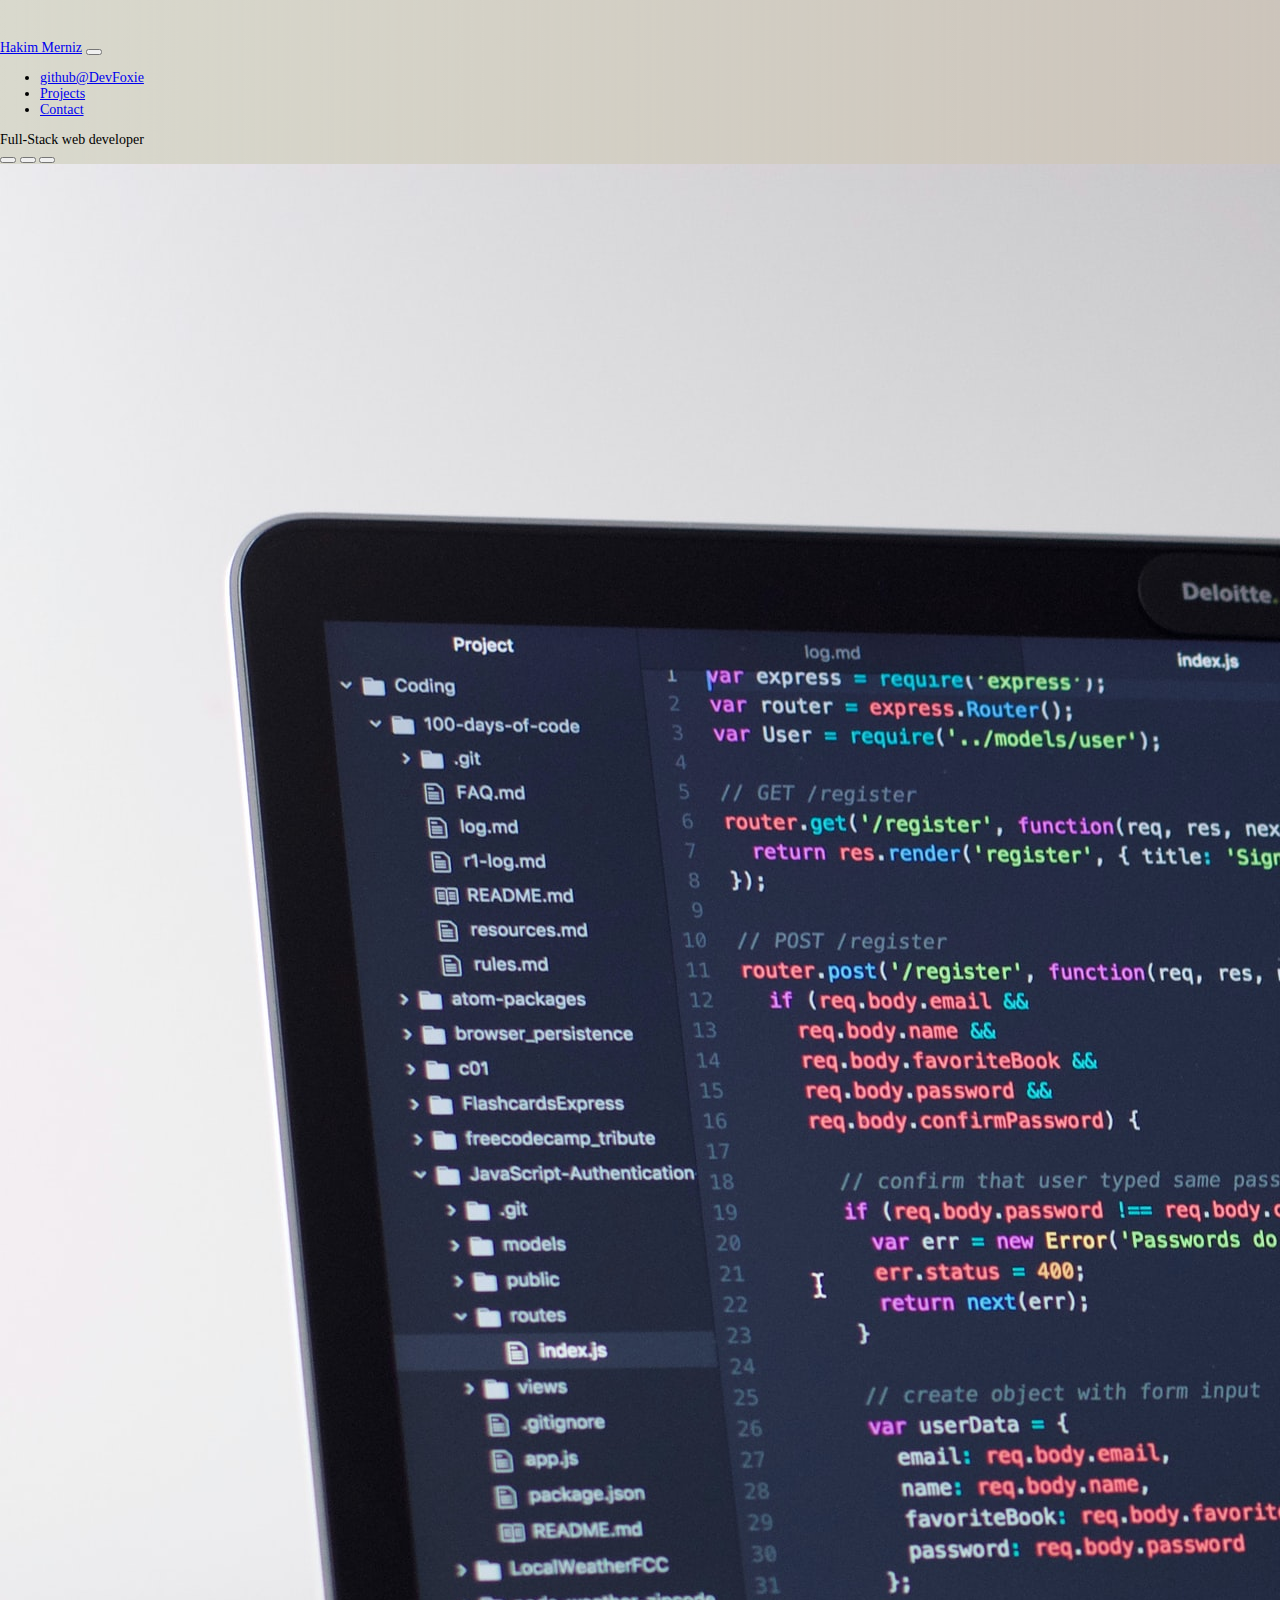
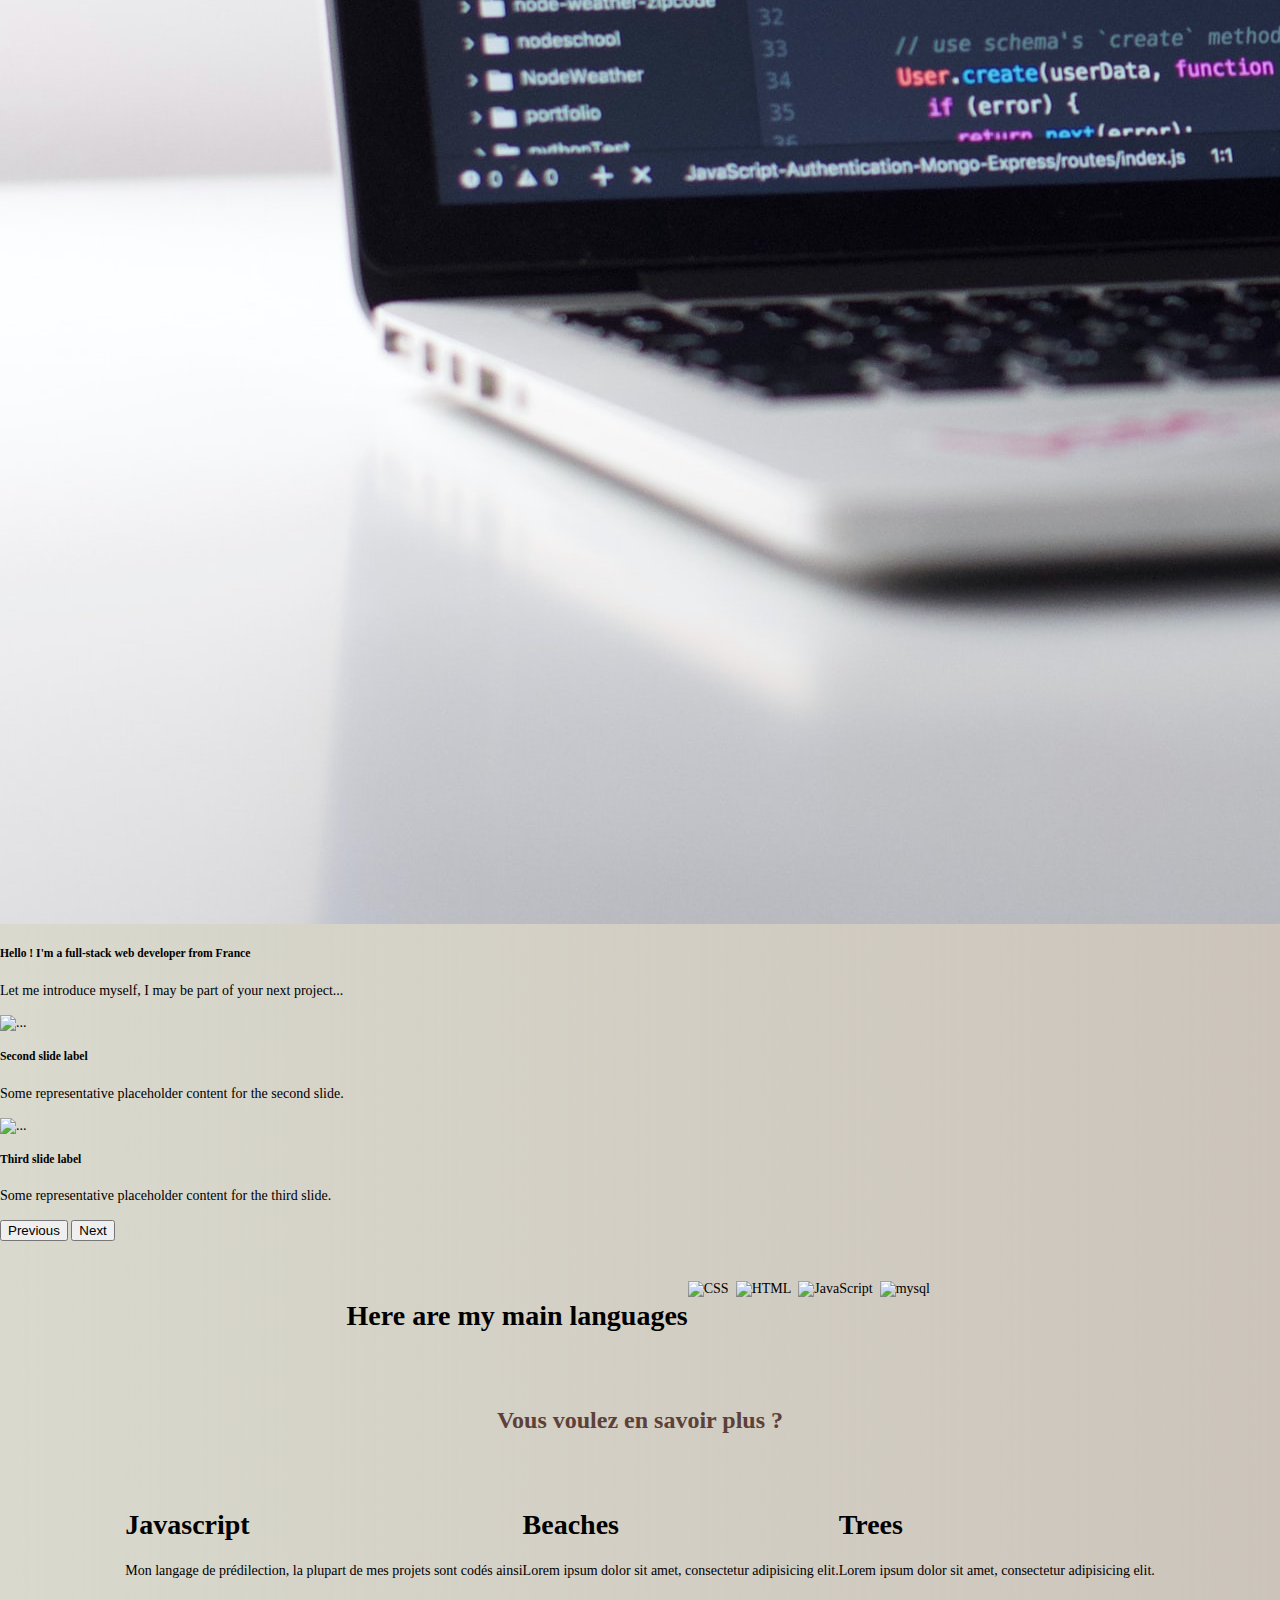
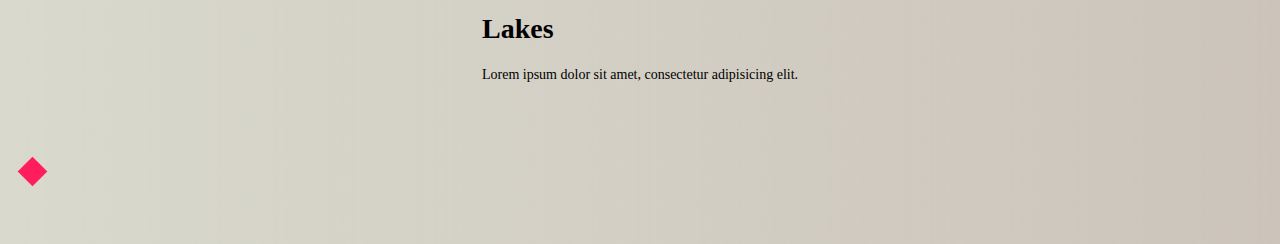
==== html/index.html @ 400aa688 "first commit" ====
<!DOCTYPE html>
<html lang="en">

<head>
    <meta charset="UTF-8">
    <meta http-equiv="X-UA-Compatible" content="IE=edge">
    <meta name="viewport" content="width=device-width, initial-scale=1.0">

    <!--CUSTOM CSS-->
    <link rel="stylesheet" href="../css/custom.css">
    <!--FONTAWESOME ICONS-->
    <link rel="stylesheet" href="https://cdnjs.cloudflare.com/ajax/libs/font-awesome/6.2.1/css/all.min.css"
        integrity="sha512-MV7K8+y+gLIBoVD59lQIYicR65iaqukzvf/nwasF0nqhPay5w/9lJmVM2hMDcnK1OnMGCdVK+iQrJ7lzPJQd1w=="
        crossorigin="anonymous" referrerpolicy="no-referrer" />
    <!--BOOSTRAP INTEGRATION-->
    <link href="https://cdn.jsdelivr.net/npm/bootstrap@5.3.0-alpha1/dist/css/bootstrap.min.css" rel="stylesheet"
        integrity="sha384-GLhlTQ8iRABdZLl6O3oVMWSktQOp6b7In1Zl3/Jr59b6EGGoI1aFkw7cmDA6j6gD" crossorigin="anonymous">

    <title>DevFoxie Portfolio</title>

</head>

<body>

    <nav class="navbar bg-dark navbar-expand-lg bg-body-tertiary" data-bs-theme="dark">
        <div class="container-fluid">
            <a class="navbar-brand" href="#">Hakim Merniz</a>
            <button class="navbar-toggler" type="button" data-bs-toggle="collapse" data-bs-target="#navbarText"
                aria-controls="navbarText" aria-expanded="false" aria-label="Toggle navigation">
                <span class="navbar-toggler-icon"></span>
            </button>
            <div class="collapse navbar-collapse" id="navbarText">
                <ul class="navbar-nav me-auto mb-2 mb-lg-0">
                    <li class="nav-item">
                        <a class="nav-link active mx-5" aria-current="page"
                            href="https://github.com/DevFoxie">github@DevFoxie</a>
                    </li>
                    <li class="nav-item">
                        <a class="nav-link" href="#">Projects</a>
                    </li>
                    <li class="nav-item">
                        <a class="nav-link" href="#">Contact</a>
                    </li>
                </ul>
                <span class="navbar-text">
                    Full-Stack web developer
                </span>
            </div>
        </div>
    </nav>

    <div id="carouselExampleDark" class="carousel carousel-dark slide">
        <div class="carousel-indicators">
            <button type="button" data-bs-target="#carouselExampleDark" data-bs-slide-to="0" class="active"
                aria-current="true" aria-label="Slide 1"></button>
            <button type="button" data-bs-target="#carouselExampleDark" data-bs-slide-to="1"
                aria-label="Slide 2"></button>
            <button type="button" data-bs-target="#carouselExampleDark" data-bs-slide-to="2"
                aria-label="Slide 3"></button>
        </div>
        <div class="carousel-inner">
            <div class="carousel-item active" data-bs-interval="10000">
                <img src="../images/mac.jpg" class="d-block w-100" alt="...">
                <div class="carousel-caption d-none d-md-block">
                    <h5>Hello ! I'm a full-stack web developer from France</h5>
                    <p>Let me introduce myself, I may be part of your next project...</p>
                </div>
            </div>
            <div class="carousel-item" data-bs-interval="2000">
                <img src="..." class="d-block w-100" alt="...">
                <div class="carousel-caption d-none d-md-block">
                    <h5>Second slide label</h5>
                    <p>Some representative placeholder content for the second slide.</p>
                </div>
            </div>
            <div class="carousel-item">
                <img src="..." class="d-block w-100" alt="...">
                <div class="carousel-caption d-none d-md-block">
                    <h5>Third slide label</h5>
                    <p>Some representative placeholder content for the third slide.</p>
                </div>
            </div>
        </div>
        <button class="carousel-control-prev" type="button" data-bs-target="#carouselExampleDark" data-bs-slide="prev">
            <span class="carousel-control-prev-icon" aria-hidden="true"></span>
            <span class="visually-hidden">Previous</span>
        </button>
        <button class="carousel-control-next" type="button" data-bs-target="#carouselExampleDark" data-bs-slide="next">
            <span class="carousel-control-next-icon" aria-hidden="true"></span>
            <span class="visually-hidden">Next</span>
        </button>
    </div>

    <div class="container">
        <h1 class="d-flex justify-content-center mt-3">Here are my main languages</h1>
        <div class="d-flex justify-content-center mt-5 grid gap-3">
            <img src="https://raw.githubusercontent.com/devicons/devicon/1119b9f84c0290e0f0b38982099a2bd027a48bf1/icons/css3/css3-plain-wordmark.svg" title="CSS3"
                alt="CSS" width="80" height="80" />&nbsp;
            <img src="https://raw.githubusercontent.com/devicons/devicon/1119b9f84c0290e0f0b38982099a2bd027a48bf1/icons/html5/html5-original.svg" title="HTML5"
                alt="HTML" width="80" height="80" />&nbsp;
            <img src="https://raw.githubusercontent.com/devicons/devicon/1119b9f84c0290e0f0b38982099a2bd027a48bf1/icons/javascript/javascript-original.svg"
                title="JavaScript" alt="JavaScript" width="80" height="80" />&nbsp;
            <img src="https://raw.githubusercontent.com/devicons/devicon/1119b9f84c0290e0f0b38982099a2bd027a48bf1/icons/mysql/mysql-original.svg" title="mysql"
                alt="mysql" width="80" height="80" />&nbsp;
        </div>
    </div>
    
    <div class="background background0"></div>
<div class="background background1"></div>
<div class="background background2"></div>
<div class="background background3"></div>
<div class="background background4"></div>
<div class="background background5"></div>
<div class="background background6"></div>
<div class="background background7"></div>
<div class="criterion">
    <div class="text text0">W</div>
    <div class="text text1">e</div>
    <div class="text text2">l</div>
    <div class="text text3">c</div>
    <div class="text text4">o</div>
    <div class="text text5">m</div>
    <div class="text text6">e</div>
    <div class="text text7">: )</div>
    <div class="frame frame0"></div>
    <div class="frame frame1"></div>
    <div class="frame frame2"></div>
    <div class="frame frame3"></div>
    <div class="frame frame4"></div>
    <div class="frame frame5"></div>
    <div class="frame frame6"></div>
    <div class="frame frame7"></div>
    <div class="particle particle00"></div>
    <div class="particle particle01"></div>
    <div class="particle particle02"></div>
    <div class="particle particle03"></div>
    <div class="particle particle04"></div>
    <div class="particle particle05"></div>
    <div class="particle particle06"></div>
    <div class="particle particle07"></div>
    <div class="particle particle08"></div>
    <div class="particle particle09"></div>
    <div class="particle particle010"></div>
    <div class="particle particle011"></div>
    <div class="particle particle10"></div>
    <div class="particle particle11"></div>
    <div class="particle particle12"></div>
    <div class="particle particle13"></div>
    <div class="particle particle14"></div>
    <div class="particle particle15"></div>
    <div class="particle particle16"></div>
    <div class="particle particle17"></div>
    <div class="particle particle18"></div>
    <div class="particle particle19"></div>
    <div class="particle particle110"></div>
    <div class="particle particle111"></div>
    <div class="particle particle20"></div>
    <div class="particle particle21"></div>
    <div class="particle particle22"></div>
    <div class="particle particle23"></div>
    <div class="particle particle24"></div>
    <div class="particle particle25"></div>
    <div class="particle particle26"></div>
    <div class="particle particle27"></div>
    <div class="particle particle28"></div>
    <div class="particle particle29"></div>
    <div class="particle particle210"></div>
    <div class="particle particle211"></div>
    <div class="particle particle30"></div>
    <div class="particle particle31"></div>
    <div class="particle particle32"></div>
    <div class="particle particle33"></div>
    <div class="particle particle34"></div>
    <div class="particle particle35"></div>
    <div class="particle particle36"></div>
    <div class="particle particle37"></div>
    <div class="particle particle38"></div>
    <div class="particle particle39"></div>
    <div class="particle particle310"></div>
    <div class="particle particle311"></div>
    <div class="particle particle40"></div>
    <div class="particle particle41"></div>
    <div class="particle particle42"></div>
    <div class="particle particle43"></div>
    <div class="particle particle44"></div>
    <div class="particle particle45"></div>
    <div class="particle particle46"></div>
    <div class="particle particle47"></div>
    <div class="particle particle48"></div>
    <div class="particle particle49"></div>
    <div class="particle particle410"></div>
    <div class="particle particle411"></div>
    <div class="particle particle50"></div>
    <div class="particle particle51"></div>
    <div class="particle particle52"></div>
    <div class="particle particle53"></div>
    <div class="particle particle54"></div>
    <div class="particle particle55"></div>
    <div class="particle particle56"></div>
    <div class="particle particle57"></div>
    <div class="particle particle58"></div>
    <div class="particle particle59"></div>
    <div class="particle particle510"></div>
    <div class="particle particle511"></div>
    <div class="particle particle60"></div>
    <div class="particle particle61"></div>
    <div class="particle particle62"></div>
    <div class="particle particle63"></div>
    <div class="particle particle64"></div>
    <div class="particle particle65"></div>
    <div class="particle particle66"></div>
    <div class="particle particle67"></div>
    <div class="particle particle68"></div>
    <div class="particle particle69"></div>
    <div class="particle particle610"></div>
    <div class="particle particle611"></div>
    <div class="particle particle70"></div>
    <div class="particle particle71"></div>
    <div class="particle particle72"></div>
    <div class="particle particle73"></div>
    <div class="particle particle74"></div>
    <div class="particle particle75"></div>
    <div class="particle particle76"></div>
    <div class="particle particle77"></div>
    <div class="particle particle78"></div>
    <div class="particle particle79"></div>
    <div class="particle particle710"></div>
    <div class="particle particle711"></div>
</div>

<h1 class="title">Vous voulez en savoir plus ?</h1>

<div id="app" class="container">
  <card data-image="https://images.unsplash.com/photo-1479660656269-197ebb83b540?dpr=2&auto=compress,format&fit=crop&w=1199&h=798&q=80&cs=tinysrgb&crop=">
    <h1 slot="header">Javascript</h1>
    <p slot="content">Mon langage de prédilection, la plupart de mes projets sont codés ainsi</p>
  </card>
  <card data-image="https://images.unsplash.com/photo-1479659929431-4342107adfc1?dpr=2&auto=compress,format&fit=crop&w=1199&h=799&q=80&cs=tinysrgb&crop=">
    <h1 slot="header">Beaches</h1>
    <p slot="content">Lorem ipsum dolor sit amet, consectetur adipisicing elit.</p>
  </card>
  <card data-image="https://images.unsplash.com/photo-1479644025832-60dabb8be2a1?dpr=2&auto=compress,format&fit=crop&w=1199&h=799&q=80&cs=tinysrgb&crop=">
    <h1 slot="header">Trees</h1>
    <p slot="content">Lorem ipsum dolor sit amet, consectetur adipisicing elit.</p>
  </card>
  <card data-image="https://images.unsplash.com/photo-1479621051492-5a6f9bd9e51a?dpr=2&auto=compress,format&fit=crop&w=1199&h=811&q=80&cs=tinysrgb&crop=">
    <h1 slot="header">Lakes</h1>
    <p slot="content">Lorem ipsum dolor sit amet, consectetur adipisicing elit.</p>
  </card>
</div>

<div class="breeding-rhombus-spinner mx-5">
    <div class="rhombus child-1"></div>
    <div class="rhombus child-2"></div>
    <div class="rhombus child-3"></div>
    <div class="rhombus child-4"></div>
    <div class="rhombus child-5"></div>
    <div class="rhombus child-6"></div>
    <div class="rhombus child-7"></div>
    <div class="rhombus child-8"></div>
    <div class="rhombus big"></div>
  </div>

    <!--FONTAWESOME SCRIPT-->
    <script src="https://cdnjs.cloudflare.com/ajax/libs/font-awesome/6.2.1/js/all.min.js"
        integrity="sha512-rpLlll167T5LJHwp0waJCh3ZRf7pO6IT1+LZOhAyP6phAirwchClbTZV3iqL3BMrVxIYRbzGTpli4rfxsCK6Vw=="
        crossorigin="anonymous" referrerpolicy="no-referrer"></script>
    <!--BOOSTRAP SCRIPT-->
    <script src="https://cdn.jsdelivr.net/npm/bootstrap@5.3.0-alpha1/dist/js/bootstrap.bundle.min.js"
        integrity="sha384-w76AqPfDkMBDXo30jS1Sgez6pr3x5MlQ1ZAGC+nuZB+EYdgRZgiwxhTBTkF7CXvN"
        crossorigin="anonymous"></script>
    <!--JS SCRIPT-->
    <script src="../js/main.js"></script>
    <!--BABEL JS SCRIPT-->
    <script src="https://cdnjs.cloudflare.com/ajax/libs/babel-standalone/7.20.12/babel.min.js"></script>
    <!--VUE JS SCRIPT-->
    <script src="https://unpkg.com/vue@3/dist/vue.global.js"></script>
</body>

</html>
---- css/custom.css ----
@import url('https://fonts.googleapis.com/css2?family=Inter:wght@400;600&display=swap');

body {
    background: linear-gradient(to left, #d9d9cd8e, #d9d9cd);
    background-size: cover;
    height: 100%;
    width: 100%;
}

h1 h5 p {
    font-family: 'Inter', sans-serif;
    font-weight: bold;
}

@import url("https://fonts.googleapis.com/css2?family=Montserrat:wght@500&display=swap");

.criterion {
  font-size: 1.6rem;
  position: absolute;
  top: 50%;
  left: 50%;
  height: 0;
  width: 0;
  transform: translate(-20px, -20px);
}
/*
* background
*/
.background {
  position: absolute;
  top: 0;
  height: 100vh;
  width: 0;
  animation: background-animation 2s ease-in-out 4s 1 normal forwards;
}
.background0 {
  left: 0%;
  height: 100vh;
  background-color: #eb4747;
}
.background1 {
  left: 12.5%;
  height: 100vh;
  background-color: #ebc247;
}
.background2 {
  left: 25%;
  height: 100vh;
  background-color: #99eb47;
}
.background3 {
  left: 37.5%;
  height: 100vh;
  background-color: #47eb70;
}
.background4 {
  left: 50%;
  height: 100vh;
  background-color: #47ebeb;
}
.background5 {
  left: 62.5%;
  height: 100vh;
  background-color: #4770eb;
}
.background6 {
  left: 75%;
  height: 100vh;
  background-color: #9947eb;
}
.background7 {
  left: 87.5%;
  height: 100vh;
  background-color: #eb47c2;
}
.background8 {
  left: 100%;
  height: 100vh;
  background-color: #eb4747;
}
/*
* text
*/
.text {
  position: absolute;
  width: 40px;
  line-height: 40px;
  opacity: 0;
  overflow: hidden;
}
.text::after {
  z-index: -1;
  content: '';
  display: inline-block;
  position: absolute;
  top: 0;
  left: 0;
  width: 0;
  height: 40px;
}
.text0 {
  left: -140px;
  top: 0;
  animation: text-animation0 1s ease-in-out 1s 1 normal forwards, text2-animation0 2s ease-in-out 5s 1 normal forwards;
}
.text0::after {
  animation: text-after-animation0 2s ease-in-out 3s 1 normal forwards;
}
.text1 {
  left: -100px;
  top: 0;
  animation: text-animation1 1s ease-in-out 1.2s 1 normal forwards, text2-animation1 2s ease-in-out 5s 1 normal forwards;
}
.text1::after {
  animation: text-after-animation1 2s ease-in-out 3s 1 normal forwards;
}
.text2 {
  left: -60px;
  top: 0;
  animation: text-animation2 1s ease-in-out 1.4s 1 normal forwards, text2-animation2 2s ease-in-out 5s 1 normal forwards;
}
.text2::after {
  animation: text-after-animation2 2s ease-in-out 3s 1 normal forwards;
}
.text3 {
  left: -20px;
  top: 0;
  animation: text-animation3 1s ease-in-out 1.6s 1 normal forwards, text2-animation3 2s ease-in-out 5s 1 normal forwards;
}
.text3::after {
  animation: text-after-animation3 2s ease-in-out 3s 1 normal forwards;
}
.text4 {
  left: 20px;
  top: 0;
  animation: text-animation4 1s ease-in-out 1.8s 1 normal forwards, text2-animation4 2s ease-in-out 5s 1 normal forwards;
}
.text4::after {
  animation: text-after-animation4 2s ease-in-out 3s 1 normal forwards;
}
.text5 {
  left: 60px;
  top: 0;
  animation: text-animation5 1s ease-in-out 2s 1 normal forwards, text2-animation5 2s ease-in-out 5s 1 normal forwards;
}
.text5::after {
  animation: text-after-animation5 2s ease-in-out 3s 1 normal forwards;
}
.text6 {
  left: 100px;
  top: 0;
  animation: text-animation6 1s ease-in-out 2.2s 1 normal forwards, text2-animation6 2s ease-in-out 5s 1 normal forwards;
}
.text6::after {
  animation: text-after-animation6 2s ease-in-out 3s 1 normal forwards;
}
.text7 {
  left: 140px;
  top: 0;
  animation: text-animation7 1s ease-in-out 2.4s 1 normal forwards, text2-animation7 2s ease-in-out 5s 1 normal forwards;
}
.text7::after {
  animation: text-after-animation7 2s ease-in-out 3s 1 normal forwards;
}
.text8 {
  left: 180px;
  top: 0;
  animation: text-animation8 1s ease-in-out 2.6s 1 normal forwards, text2-animation8 2s ease-in-out 5s 1 normal forwards;
}
.text8::after {
  animation: text-after-animation8 2s ease-in-out 3s 1 normal forwards;
}
@-moz-keyframes text-animation0 {
  0% {
    transform: scale(0, 0);
    opacity: 0;
  }
  50% {
    transform: scale(3, 3);
  }
  100% {
    transform: scale(1, 1);
    opacity: 1;
  }
}
@-webkit-keyframes text-animation0 {
  0% {
    transform: scale(0, 0);
    opacity: 0;
  }
  50% {
    transform: scale(3, 3);
  }
  100% {
    transform: scale(1, 1);
    opacity: 1;
  }
}
@-o-keyframes text-animation0 {
  0% {
    transform: scale(0, 0);
    opacity: 0;
  }
  50% {
    transform: scale(3, 3);
  }
  100% {
    transform: scale(1, 1);
    opacity: 1;
  }
}
@keyframes text-animation0 {
  0% {
    transform: scale(0, 0);
    opacity: 0;
  }
  50% {
    transform: scale(3, 3);
  }
  100% {
    transform: scale(1, 1);
    opacity: 1;
  }
}
@-moz-keyframes text-animation1 {
  0% {
    transform: scale(0, 0);
    opacity: 0;
  }
  50% {
    transform: scale(3, 3);
  }
  100% {
    transform: scale(1, 1);
    opacity: 1;
  }
}
@-webkit-keyframes text-animation1 {
  0% {
    transform: scale(0, 0);
    opacity: 0;
  }
  50% {
    transform: scale(3, 3);
  }
  100% {
    transform: scale(1, 1);
    opacity: 1;
  }
}
@-o-keyframes text-animation1 {
  0% {
    transform: scale(0, 0);
    opacity: 0;
  }
  50% {
    transform: scale(3, 3);
  }
  100% {
    transform: scale(1, 1);
    opacity: 1;
  }
}
@keyframes text-animation1 {
  0% {
    transform: scale(0, 0);
    opacity: 0;
  }
  50% {
    transform: scale(3, 3);
  }
  100% {
    transform: scale(1, 1);
    opacity: 1;
  }
}
@-moz-keyframes text-animation2 {
  0% {
    transform: scale(0, 0);
    opacity: 0;
  }
  50% {
    transform: scale(3, 3);
  }
  100% {
    transform: scale(1, 1);
    opacity: 1;
  }
}
@-webkit-keyframes text-animation2 {
  0% {
    transform: scale(0, 0);
    opacity: 0;
  }
  50% {
    transform: scale(3, 3);
  }
  100% {
    transform: scale(1, 1);
    opacity: 1;
  }
}
@-o-keyframes text-animation2 {
  0% {
    transform: scale(0, 0);
    opacity: 0;
  }
  50% {
    transform: scale(3, 3);
  }
  100% {
    transform: scale(1, 1);
    opacity: 1;
  }
}
@keyframes text-animation2 {
  0% {
    transform: scale(0, 0);
    opacity: 0;
  }
  50% {
    transform: scale(3, 3);
  }
  100% {
    transform: scale(1, 1);
    opacity: 1;
  }
}
@-moz-keyframes text-animation3 {
  0% {
    transform: scale(0, 0);
    opacity: 0;
  }
  50% {
    transform: scale(3, 3);
  }
  100% {
    transform: scale(1, 1);
    opacity: 1;
  }
}
@-webkit-keyframes text-animation3 {
  0% {
    transform: scale(0, 0);
    opacity: 0;
  }
  50% {
    transform: scale(3, 3);
  }
  100% {
    transform: scale(1, 1);
    opacity: 1;
  }
}
@-o-keyframes text-animation3 {
  0% {
    transform: scale(0, 0);
    opacity: 0;
  }
  50% {
    transform: scale(3, 3);
  }
  100% {
    transform: scale(1, 1);
    opacity: 1;
  }
}
@keyframes text-animation3 {
  0% {
    transform: scale(0, 0);
    opacity: 0;
  }
  50% {
    transform: scale(3, 3);
  }
  100% {
    transform: scale(1, 1);
    opacity: 1;
  }
}
@-moz-keyframes text-animation4 {
  0% {
    transform: scale(0, 0);
    opacity: 0;
  }
  50% {
    transform: scale(3, 3);
  }
  100% {
    transform: scale(1, 1);
    opacity: 1;
  }
}
@-webkit-keyframes text-animation4 {
  0% {
    transform: scale(0, 0);
    opacity: 0;
  }
  50% {
    transform: scale(3, 3);
  }
  100% {
    transform: scale(1, 1);
    opacity: 1;
  }
}
@-o-keyframes text-animation4 {
  0% {
    transform: scale(0, 0);
    opacity: 0;
  }
  50% {
    transform: scale(3, 3);
  }
  100% {
    transform: scale(1, 1);
    opacity: 1;
  }
}
@keyframes text-animation4 {
  0% {
    transform: scale(0, 0);
    opacity: 0;
  }
  50% {
    transform: scale(3, 3);
  }
  100% {
    transform: scale(1, 1);
    opacity: 1;
  }
}
@-moz-keyframes text-animation5 {
  0% {
    transform: scale(0, 0);
    opacity: 0;
  }
  50% {
    transform: scale(3, 3);
  }
  100% {
    transform: scale(1, 1);
    opacity: 1;
  }
}
@-webkit-keyframes text-animation5 {
  0% {
    transform: scale(0, 0);
    opacity: 0;
  }
  50% {
    transform: scale(3, 3);
  }
  100% {
    transform: scale(1, 1);
    opacity: 1;
  }
}
@-o-keyframes text-animation5 {
  0% {
    transform: scale(0, 0);
    opacity: 0;
  }
  50% {
    transform: scale(3, 3);
  }
  100% {
    transform: scale(1, 1);
    opacity: 1;
  }
}
@keyframes text-animation5 {
  0% {
    transform: scale(0, 0);
    opacity: 0;
  }
  50% {
    transform: scale(3, 3);
  }
  100% {
    transform: scale(1, 1);
    opacity: 1;
  }
}
@-moz-keyframes text-animation6 {
  0% {
    transform: scale(0, 0);
    opacity: 0;
  }
  50% {
    transform: scale(3, 3);
  }
  100% {
    transform: scale(1, 1);
    opacity: 1;
  }
}
@-webkit-keyframes text-animation6 {
  0% {
    transform: scale(0, 0);
    opacity: 0;
  }
  50% {
    transform: scale(3, 3);
  }
  100% {
    transform: scale(1, 1);
    opacity: 1;
  }
}
@-o-keyframes text-animation6 {
  0% {
    transform: scale(0, 0);
    opacity: 0;
  }
  50% {
    transform: scale(3, 3);
  }
  100% {
    transform: scale(1, 1);
    opacity: 1;
  }
}
@keyframes text-animation6 {
  0% {
    transform: scale(0, 0);
    opacity: 0;
  }
  50% {
    transform: scale(3, 3);
  }
  100% {
    transform: scale(1, 1);
    opacity: 1;
  }
}
@-moz-keyframes text-animation7 {
  0% {
    transform: scale(0, 0);
    opacity: 0;
  }
  50% {
    transform: scale(3, 3);
  }
  100% {
    transform: scale(1, 1);
    opacity: 1;
  }
}
@-webkit-keyframes text-animation7 {
  0% {
    transform: scale(0, 0);
    opacity: 0;
  }
  50% {
    transform: scale(3, 3);
  }
  100% {
    transform: scale(1, 1);
    opacity: 1;
  }
}
@-o-keyframes text-animation7 {
  0% {
    transform: scale(0, 0);
    opacity: 0;
  }
  50% {
    transform: scale(3, 3);
  }
  100% {
    transform: scale(1, 1);
    opacity: 1;
  }
}
@keyframes text-animation7 {
  0% {
    transform: scale(0, 0);
    opacity: 0;
  }
  50% {
    transform: scale(3, 3);
  }
  100% {
    transform: scale(1, 1);
    opacity: 1;
  }
}
@-moz-keyframes text-animation8 {
  0% {
    transform: scale(0, 0);
    opacity: 0;
  }
  50% {
    transform: scale(3, 3);
  }
  100% {
    transform: scale(1, 1);
    opacity: 1;
  }
}
@-webkit-keyframes text-animation8 {
  0% {
    transform: scale(0, 0);
    opacity: 0;
  }
  50% {
    transform: scale(3, 3);
  }
  100% {
    transform: scale(1, 1);
    opacity: 1;
  }
}
@-o-keyframes text-animation8 {
  0% {
    transform: scale(0, 0);
    opacity: 0;
  }
  50% {
    transform: scale(3, 3);
  }
  100% {
    transform: scale(1, 1);
    opacity: 1;
  }
}
@keyframes text-animation8 {
  0% {
    transform: scale(0, 0);
    opacity: 0;
  }
  50% {
    transform: scale(3, 3);
  }
  100% {
    transform: scale(1, 1);
    opacity: 1;
  }
}
@-moz-keyframes text-after-animation0 {
  0% {
    width: 0px;
    background-color: #eb4747;
    opacity: 1;
  }
  50% {
    width: 40px;
    opacity: 1;
  }
  100% {
    left: 40px;
    opacity: 0;
  }
}
@-webkit-keyframes text-after-animation0 {
  0% {
    width: 0px;
    background-color: #eb4747;
    opacity: 1;
  }
  50% {
    width: 40px;
    opacity: 1;
  }
  100% {
    left: 40px;
    opacity: 0;
  }
}
@-o-keyframes text-after-animation0 {
  0% {
    width: 0px;
    background-color: #eb4747;
    opacity: 1;
  }
  50% {
    width: 40px;
    opacity: 1;
  }
  100% {
    left: 40px;
    opacity: 0;
  }
}
@keyframes text-after-animation0 {
  0% {
    width: 0px;
    background-color: #eb4747;
    opacity: 1;
  }
  50% {
    width: 40px;
    opacity: 1;
  }
  100% {
    left: 40px;
    opacity: 0;
  }
}
@-moz-keyframes text-after-animation1 {
  0% {
    width: 0px;
    background-color: #ebc247;
    opacity: 1;
  }
  50% {
    width: 40px;
    opacity: 1;
  }
  100% {
    left: 40px;
    opacity: 0;
  }
}
@-webkit-keyframes text-after-animation1 {
  0% {
    width: 0px;
    background-color: #ebc247;
    opacity: 1;
  }
  50% {
    width: 40px;
    opacity: 1;
  }
  100% {
    left: 40px;
    opacity: 0;
  }
}
@-o-keyframes text-after-animation1 {
  0% {
    width: 0px;
    background-color: #ebc247;
    opacity: 1;
  }
  50% {
    width: 40px;
    opacity: 1;
  }
  100% {
    left: 40px;
    opacity: 0;
  }
}
@keyframes text-after-animation1 {
  0% {
    width: 0px;
    background-color: #ebc247;
    opacity: 1;
  }
  50% {
    width: 40px;
    opacity: 1;
  }
  100% {
    left: 40px;
    opacity: 0;
  }
}
@-moz-keyframes text-after-animation2 {
  0% {
    width: 0px;
    background-color: #99eb47;
    opacity: 1;
  }
  50% {
    width: 40px;
    opacity: 1;
  }
  100% {
    left: 40px;
    opacity: 0;
  }
}
@-webkit-keyframes text-after-animation2 {
  0% {
    width: 0px;
    background-color: #99eb47;
    opacity: 1;
  }
  50% {
    width: 40px;
    opacity: 1;
  }
  100% {
    left: 40px;
    opacity: 0;
  }
}
@-o-keyframes text-after-animation2 {
  0% {
    width: 0px;
    background-color: #99eb47;
    opacity: 1;
  }
  50% {
    width: 40px;
    opacity: 1;
  }
  100% {
    left: 40px;
    opacity: 0;
  }
}
@keyframes text-after-animation2 {
  0% {
    width: 0px;
    background-color: #99eb47;
    opacity: 1;
  }
  50% {
    width: 40px;
    opacity: 1;
  }
  100% {
    left: 40px;
    opacity: 0;
  }
}
@-moz-keyframes text-after-animation3 {
  0% {
    width: 0px;
    background-color: #47eb70;
    opacity: 1;
  }
  50% {
    width: 40px;
    opacity: 1;
  }
  100% {
    left: 40px;
    opacity: 0;
  }
}
@-webkit-keyframes text-after-animation3 {
  0% {
    width: 0px;
    background-color: #47eb70;
    opacity: 1;
  }
  50% {
    width: 40px;
    opacity: 1;
  }
  100% {
    left: 40px;
    opacity: 0;
  }
}
@-o-keyframes text-after-animation3 {
  0% {
    width: 0px;
    background-color: #47eb70;
    opacity: 1;
  }
  50% {
    width: 40px;
    opacity: 1;
  }
  100% {
    left: 40px;
    opacity: 0;
  }
}
@keyframes text-after-animation3 {
  0% {
    width: 0px;
    background-color: #47eb70;
    opacity: 1;
  }
  50% {
    width: 40px;
    opacity: 1;
  }
  100% {
    left: 40px;
    opacity: 0;
  }
}
@-moz-keyframes text-after-animation4 {
  0% {
    width: 0px;
    background-color: #47ebeb;
    opacity: 1;
  }
  50% {
    width: 40px;
    opacity: 1;
  }
  100% {
    left: 40px;
    opacity: 0;
  }
}
@-webkit-keyframes text-after-animation4 {
  0% {
    width: 0px;
    background-color: #47ebeb;
    opacity: 1;
  }
  50% {
    width: 40px;
    opacity: 1;
  }
  100% {
    left: 40px;
    opacity: 0;
  }
}
@-o-keyframes text-after-animation4 {
  0% {
    width: 0px;
    background-color: #47ebeb;
    opacity: 1;
  }
  50% {
    width: 40px;
    opacity: 1;
  }
  100% {
    left: 40px;
    opacity: 0;
  }
}
@keyframes text-after-animation4 {
  0% {
    width: 0px;
    background-color: #47ebeb;
    opacity: 1;
  }
  50% {
    width: 40px;
    opacity: 1;
  }
  100% {
    left: 40px;
    opacity: 0;
  }
}
@-moz-keyframes text-after-animation5 {
  0% {
    width: 0px;
    background-color: #4770eb;
    opacity: 1;
  }
  50% {
    width: 40px;
    opacity: 1;
  }
  100% {
    left: 40px;
    opacity: 0;
  }
}
@-webkit-keyframes text-after-animation5 {
  0% {
    width: 0px;
    background-color: #4770eb;
    opacity: 1;
  }
  50% {
    width: 40px;
    opacity: 1;
  }
  100% {
    left: 40px;
    opacity: 0;
  }
}
@-o-keyframes text-after-animation5 {
  0% {
    width: 0px;
    background-color: #4770eb;
    opacity: 1;
  }
  50% {
    width: 40px;
    opacity: 1;
  }
  100% {
    left: 40px;
    opacity: 0;
  }
}
@keyframes text-after-animation5 {
  0% {
    width: 0px;
    background-color: #4770eb;
    opacity: 1;
  }
  50% {
    width: 40px;
    opacity: 1;
  }
  100% {
    left: 40px;
    opacity: 0;
  }
}
@-moz-keyframes text-after-animation6 {
  0% {
    width: 0px;
    background-color: #9947eb;
    opacity: 1;
  }
  50% {
    width: 40px;
    opacity: 1;
  }
  100% {
    left: 40px;
    opacity: 0;
  }
}
@-webkit-keyframes text-after-animation6 {
  0% {
    width: 0px;
    background-color: #9947eb;
    opacity: 1;
  }
  50% {
    width: 40px;
    opacity: 1;
  }
  100% {
    left: 40px;
    opacity: 0;
  }
}
@-o-keyframes text-after-animation6 {
  0% {
    width: 0px;
    background-color: #9947eb;
    opacity: 1;
  }
  50% {
    width: 40px;
    opacity: 1;
  }
  100% {
    left: 40px;
    opacity: 0;
  }
}
@keyframes text-after-animation6 {
  0% {
    width: 0px;
    background-color: #9947eb;
    opacity: 1;
  }
  50% {
    width: 40px;
    opacity: 1;
  }
  100% {
    left: 40px;
    opacity: 0;
  }
}
@-moz-keyframes text-after-animation7 {
  0% {
    width: 0px;
    background-color: #eb47c2;
    opacity: 1;
  }
  50% {
    width: 40px;
    opacity: 1;
  }
  100% {
    left: 40px;
    opacity: 0;
  }
}
@-webkit-keyframes text-after-animation7 {
  0% {
    width: 0px;
    background-color: #eb47c2;
    opacity: 1;
  }
  50% {
    width: 40px;
    opacity: 1;
  }
  100% {
    left: 40px;
    opacity: 0;
  }
}
@-o-keyframes text-after-animation7 {
  0% {
    width: 0px;
    background-color: #eb47c2;
    opacity: 1;
  }
  50% {
    width: 40px;
    opacity: 1;
  }
  100% {
    left: 40px;
    opacity: 0;
  }
}
@keyframes text-after-animation7 {
  0% {
    width: 0px;
    background-color: #eb47c2;
    opacity: 1;
  }
  50% {
    width: 40px;
    opacity: 1;
  }
  100% {
    left: 40px;
    opacity: 0;
  }
}
@-moz-keyframes text-after-animation8 {
  0% {
    width: 0px;
    background-color: #eb4747;
    opacity: 1;
  }
  50% {
    width: 40px;
    opacity: 1;
  }
  100% {
    left: 40px;
    opacity: 0;
  }
}
@-webkit-keyframes text-after-animation8 {
  0% {
    width: 0px;
    background-color: #eb4747;
    opacity: 1;
  }
  50% {
    width: 40px;
    opacity: 1;
  }
  100% {
    left: 40px;
    opacity: 0;
  }
}
@-o-keyframes text-after-animation8 {
  0% {
    width: 0px;
    background-color: #eb4747;
    opacity: 1;
  }
  50% {
    width: 40px;
    opacity: 1;
  }
  100% {
    left: 40px;
    opacity: 0;
  }
}
@keyframes text-after-animation8 {
  0% {
    width: 0px;
    background-color: #eb4747;
    opacity: 1;
  }
  50% {
    width: 40px;
    opacity: 1;
  }
  100% {
    left: 40px;
    opacity: 0;
  }
}
@-moz-keyframes text2-animation0 {
  0% {
    left: -140px;
    opacity: 1;
  }
  50% {
    left: -100px;
    opacity: 0;
  }
  100% {
    left: -100px;
    opacity: 0;
  }
}
@-webkit-keyframes text2-animation0 {
  0% {
    left: -140px;
    opacity: 1;
  }
  50% {
    left: -100px;
    opacity: 0;
  }
  100% {
    left: -100px;
    opacity: 0;
  }
}
@-o-keyframes text2-animation0 {
  0% {
    left: -140px;
    opacity: 1;
  }
  50% {
    left: -100px;
    opacity: 0;
  }
  100% {
    left: -100px;
    opacity: 0;
  }
}
@keyframes text2-animation0 {
  0% {
    left: -140px;
    opacity: 1;
  }
  50% {
    left: -100px;
    opacity: 0;
  }
  100% {
    left: -100px;
    opacity: 0;
  }
}
@-moz-keyframes text2-animation1 {
  0% {
    left: -100px;
    opacity: 1;
  }
  50% {
    left: -60px;
    opacity: 0;
  }
  100% {
    left: -60px;
    opacity: 0;
  }
}
@-webkit-keyframes text2-animation1 {
  0% {
    left: -100px;
    opacity: 1;
  }
  50% {
    left: -60px;
    opacity: 0;
  }
  100% {
    left: -60px;
    opacity: 0;
  }
}
@-o-keyframes text2-animation1 {
  0% {
    left: -100px;
    opacity: 1;
  }
  50% {
    left: -60px;
    opacity: 0;
  }
  100% {
    left: -60px;
    opacity: 0;
  }
}
@keyframes text2-animation1 {
  0% {
    left: -100px;
    opacity: 1;
  }
  50% {
    left: -60px;
    opacity: 0;
  }
  100% {
    left: -60px;
    opacity: 0;
  }
}
@-moz-keyframes text2-animation2 {
  0% {
    left: -60px;
    opacity: 1;
  }
  50% {
    left: -20px;
    opacity: 0;
  }
  100% {
    left: -20px;
    opacity: 0;
  }
}
@-webkit-keyframes text2-animation2 {
  0% {
    left: -60px;
    opacity: 1;
  }
  50% {
    left: -20px;
    opacity: 0;
  }
  100% {
    left: -20px;
    opacity: 0;
  }
}
@-o-keyframes text2-animation2 {
  0% {
    left: -60px;
    opacity: 1;
  }
  50% {
    left: -20px;
    opacity: 0;
  }
  100% {
    left: -20px;
    opacity: 0;
  }
}
@keyframes text2-animation2 {
  0% {
    left: -60px;
    opacity: 1;
  }
  50% {
    left: -20px;
    opacity: 0;
  }
  100% {
    left: -20px;
    opacity: 0;
  }
}
@-moz-keyframes text2-animation3 {
  0% {
    left: -20px;
    opacity: 1;
  }
  50% {
    left: 20px;
    opacity: 0;
  }
  100% {
    left: 20px;
    opacity: 0;
  }
}
@-webkit-keyframes text2-animation3 {
  0% {
    left: -20px;
    opacity: 1;
  }
  50% {
    left: 20px;
    opacity: 0;
  }
  100% {
    left: 20px;
    opacity: 0;
  }
}
@-o-keyframes text2-animation3 {
  0% {
    left: -20px;
    opacity: 1;
  }
  50% {
    left: 20px;
    opacity: 0;
  }
  100% {
    left: 20px;
    opacity: 0;
  }
}
@keyframes text2-animation3 {
  0% {
    left: -20px;
    opacity: 1;
  }
  50% {
    left: 20px;
    opacity: 0;
  }
  100% {
    left: 20px;
    opacity: 0;
  }
}
@-moz-keyframes text2-animation4 {
  0% {
    left: 20px;
    opacity: 1;
  }
  50% {
    left: 60px;
    opacity: 0;
  }
  100% {
    left: 60px;
    opacity: 0;
  }
}
@-webkit-keyframes text2-animation4 {
  0% {
    left: 20px;
    opacity: 1;
  }
  50% {
    left: 60px;
    opacity: 0;
  }
  100% {
    left: 60px;
    opacity: 0;
  }
}
@-o-keyframes text2-animation4 {
  0% {
    left: 20px;
    opacity: 1;
  }
  50% {
    left: 60px;
    opacity: 0;
  }
  100% {
    left: 60px;
    opacity: 0;
  }
}
@keyframes text2-animation4 {
  0% {
    left: 20px;
    opacity: 1;
  }
  50% {
    left: 60px;
    opacity: 0;
  }
  100% {
    left: 60px;
    opacity: 0;
  }
}
@-moz-keyframes text2-animation5 {
  0% {
    left: 60px;
    opacity: 1;
  }
  50% {
    left: 100px;
    opacity: 0;
  }
  100% {
    left: 100px;
    opacity: 0;
  }
}
@-webkit-keyframes text2-animation5 {
  0% {
    left: 60px;
    opacity: 1;
  }
  50% {
    left: 100px;
    opacity: 0;
  }
  100% {
    left: 100px;
    opacity: 0;
  }
}
@-o-keyframes text2-animation5 {
  0% {
    left: 60px;
    opacity: 1;
  }
  50% {
    left: 100px;
    opacity: 0;
  }
  100% {
    left: 100px;
    opacity: 0;
  }
}
@keyframes text2-animation5 {
  0% {
    left: 60px;
    opacity: 1;
  }
  50% {
    left: 100px;
    opacity: 0;
  }
  100% {
    left: 100px;
    opacity: 0;
  }
}
@-moz-keyframes text2-animation6 {
  0% {
    left: 100px;
    opacity: 1;
  }
  50% {
    left: 140px;
    opacity: 0;
  }
  100% {
    left: 140px;
    opacity: 0;
  }
}
@-webkit-keyframes text2-animation6 {
  0% {
    left: 100px;
    opacity: 1;
  }
  50% {
    left: 140px;
    opacity: 0;
  }
  100% {
    left: 140px;
    opacity: 0;
  }
}
@-o-keyframes text2-animation6 {
  0% {
    left: 100px;
    opacity: 1;
  }
  50% {
    left: 140px;
    opacity: 0;
  }
  100% {
    left: 140px;
    opacity: 0;
  }
}
@keyframes text2-animation6 {
  0% {
    left: 100px;
    opacity: 1;
  }
  50% {
    left: 140px;
    opacity: 0;
  }
  100% {
    left: 140px;
    opacity: 0;
  }
}
@-moz-keyframes text2-animation7 {
  0% {
    left: 140px;
    opacity: 1;
    top: 0;
    transform: scale(1, 1);
  }
  50% {
    left: 180px;
    opacity: 1;
    transform: scale(1, 1);
  }
  65% {
    top: 0;
    transform: scale(1, 1);
  }
  70% {
    transform: scale(3, 3) rotate(90deg);
    top: -30px;
  }
  75% {
    left: 180px;
    top: 0;
    opacity: 1;
    transform: scale(2, 2) rotate(90deg);
  }
  85% {
    left: 180px;
  }
  100% {
    left: 1000px;
    opacity: 0;
    transform: scale(2, 2) rotate(90deg);
  }
}
@-webkit-keyframes text2-animation7 {
  0% {
    left: 140px;
    opacity: 1;
    top: 0;
    transform: scale(1, 1);
  }
  50% {
    left: 180px;
    opacity: 1;
    transform: scale(1, 1);
  }
  65% {
    top: 0;
    transform: scale(1, 1);
  }
  70% {
    transform: scale(3, 3) rotate(90deg);
    top: -30px;
  }
  75% {
    left: 180px;
    top: 0;
    opacity: 1;
    transform: scale(2, 2) rotate(90deg);
  }
  85% {
    left: 180px;
  }
  100% {
    left: 1000px;
    opacity: 0;
    transform: scale(2, 2) rotate(90deg);
  }
}
@-o-keyframes text2-animation7 {
  0% {
    left: 140px;
    opacity: 1;
    top: 0;
    transform: scale(1, 1);
  }
  50% {
    left: 180px;
    opacity: 1;
    transform: scale(1, 1);
  }
  65% {
    top: 0;
    transform: scale(1, 1);
  }
  70% {
    transform: scale(3, 3) rotate(90deg);
    top: -30px;
  }
  75% {
    left: 180px;
    top: 0;
    opacity: 1;
    transform: scale(2, 2) rotate(90deg);
  }
  85% {
    left: 180px;
  }
  100% {
    left: 1000px;
    opacity: 0;
    transform: scale(2, 2) rotate(90deg);
  }
}
@keyframes text2-animation7 {
  0% {
    left: 140px;
    opacity: 1;
    top: 0;
    transform: scale(1, 1);
  }
  50% {
    left: 180px;
    opacity: 1;
    transform: scale(1, 1);
  }
  65% {
    top: 0;
    transform: scale(1, 1);
  }
  70% {
    transform: scale(3, 3) rotate(90deg);
    top: -30px;
  }
  75% {
    left: 180px;
    top: 0;
    opacity: 1;
    transform: scale(2, 2) rotate(90deg);
  }
  85% {
    left: 180px;
  }
  100% {
    left: 1000px;
    opacity: 0;
    transform: scale(2, 2) rotate(90deg);
  }
}
@-moz-keyframes text2-animation8 {
  0% {
    left: 180px;
    opacity: 1;
  }
  50% {
    left: 220px;
    opacity: 0;
  }
  100% {
    left: 220px;
    opacity: 0;
  }
}
@-webkit-keyframes text2-animation8 {
  0% {
    left: 180px;
    opacity: 1;
  }
  50% {
    left: 220px;
    opacity: 0;
  }
  100% {
    left: 220px;
    opacity: 0;
  }
}
@-o-keyframes text2-animation8 {
  0% {
    left: 180px;
    opacity: 1;
  }
  50% {
    left: 220px;
    opacity: 0;
  }
  100% {
    left: 220px;
    opacity: 0;
  }
}
@keyframes text2-animation8 {
  0% {
    left: 180px;
    opacity: 1;
  }
  50% {
    left: 220px;
    opacity: 0;
  }
  100% {
    left: 220px;
    opacity: 0;
  }
}
/*
* frame
*/
.frame {
  position: absolute;
  width: 40px;
  height: 40px;
  border-radius: 50%;
  opacity: 0;
}
.frame0 {
  left: -140px;
  top: 0;
  animation: frame-animation0 1s ease-in-out 0ms 1 normal forwards;
  background-color: #eb4747;
}
.frame1 {
  left: -100px;
  top: 0;
  animation: frame-animation1 1s ease-in-out 200ms 1 normal forwards;
  background-color: #ebc247;
}
.frame2 {
  left: -60px;
  top: 0;
  animation: frame-animation2 1s ease-in-out 400ms 1 normal forwards;
  background-color: #99eb47;
}
.frame3 {
  left: -20px;
  top: 0;
  animation: frame-animation3 1s ease-in-out 600ms 1 normal forwards;
  background-color: #47eb70;
}
.frame4 {
  left: 20px;
  top: 0;
  animation: frame-animation4 1s ease-in-out 800ms 1 normal forwards;
  background-color: #47ebeb;
}
.frame5 {
  left: 60px;
  top: 0;
  animation: frame-animation5 1s ease-in-out 1000ms 1 normal forwards;
  background-color: #4770eb;
}
.frame6 {
  left: 100px;
  top: 0;
  animation: frame-animation6 1s ease-in-out 1200ms 1 normal forwards;
  background-color: #9947eb;
}
.frame7 {
  left: 140px;
  top: 0;
  animation: frame-animation7 1s ease-in-out 1400ms 1 normal forwards;
  background-color: #eb47c2;
}
.frame8 {
  left: 180px;
  top: 0;
  animation: frame-animation8 1s ease-in-out 1600ms 1 normal forwards;
  background-color: #eb4747;
}
@-moz-keyframes frame-animation0 {
  0% {
    transform: translateY(-1000px);
    opacity: 1;
  }
  50% {
    opacity: 0.8;
  }
  100% {
    transform: translateY(0);
    opacity: 0;
  }
}
@-webkit-keyframes frame-animation0 {
  0% {
    transform: translateY(-1000px);
    opacity: 1;
  }
  50% {
    opacity: 0.8;
  }
  100% {
    transform: translateY(0);
    opacity: 0;
  }
}
@-o-keyframes frame-animation0 {
  0% {
    transform: translateY(-1000px);
    opacity: 1;
  }
  50% {
    opacity: 0.8;
  }
  100% {
    transform: translateY(0);
    opacity: 0;
  }
}
@keyframes frame-animation0 {
  0% {
    transform: translateY(-1000px);
    opacity: 1;
  }
  50% {
    opacity: 0.8;
  }
  100% {
    transform: translateY(0);
    opacity: 0;
  }
}
@-moz-keyframes frame-animation1 {
  0% {
    transform: translateY(-1000px);
    opacity: 1;
  }
  50% {
    opacity: 0.8;
  }
  100% {
    transform: translateY(0);
    opacity: 0;
  }
}
@-webkit-keyframes frame-animation1 {
  0% {
    transform: translateY(-1000px);
    opacity: 1;
  }
  50% {
    opacity: 0.8;
  }
  100% {
    transform: translateY(0);
    opacity: 0;
  }
}
@-o-keyframes frame-animation1 {
  0% {
    transform: translateY(-1000px);
    opacity: 1;
  }
  50% {
    opacity: 0.8;
  }
  100% {
    transform: translateY(0);
    opacity: 0;
  }
}
@keyframes frame-animation1 {
  0% {
    transform: translateY(-1000px);
    opacity: 1;
  }
  50% {
    opacity: 0.8;
  }
  100% {
    transform: translateY(0);
    opacity: 0;
  }
}
@-moz-keyframes frame-animation2 {
  0% {
    transform: translateY(-1000px);
    opacity: 1;
  }
  50% {
    opacity: 0.8;
  }
  100% {
    transform: translateY(0);
    opacity: 0;
  }
}
@-webkit-keyframes frame-animation2 {
  0% {
    transform: translateY(-1000px);
    opacity: 1;
  }
  50% {
    opacity: 0.8;
  }
  100% {
    transform: translateY(0);
    opacity: 0;
  }
}
@-o-keyframes frame-animation2 {
  0% {
    transform: translateY(-1000px);
    opacity: 1;
  }
  50% {
    opacity: 0.8;
  }
  100% {
    transform: translateY(0);
    opacity: 0;
  }
}
@keyframes frame-animation2 {
  0% {
    transform: translateY(-1000px);
    opacity: 1;
  }
  50% {
    opacity: 0.8;
  }
  100% {
    transform: translateY(0);
    opacity: 0;
  }
}
@-moz-keyframes frame-animation3 {
  0% {
    transform: translateY(-1000px);
    opacity: 1;
  }
  50% {
    opacity: 0.8;
  }
  100% {
    transform: translateY(0);
    opacity: 0;
  }
}
@-webkit-keyframes frame-animation3 {
  0% {
    transform: translateY(-1000px);
    opacity: 1;
  }
  50% {
    opacity: 0.8;
  }
  100% {
    transform: translateY(0);
    opacity: 0;
  }
}
@-o-keyframes frame-animation3 {
  0% {
    transform: translateY(-1000px);
    opacity: 1;
  }
  50% {
    opacity: 0.8;
  }
  100% {
    transform: translateY(0);
    opacity: 0;
  }
}
@keyframes frame-animation3 {
  0% {
    transform: translateY(-1000px);
    opacity: 1;
  }
  50% {
    opacity: 0.8;
  }
  100% {
    transform: translateY(0);
    opacity: 0;
  }
}
@-moz-keyframes frame-animation4 {
  0% {
    transform: translateY(-1000px);
    opacity: 1;
  }
  50% {
    opacity: 0.8;
  }
  100% {
    transform: translateY(0);
    opacity: 0;
  }
}
@-webkit-keyframes frame-animation4 {
  0% {
    transform: translateY(-1000px);
    opacity: 1;
  }
  50% {
    opacity: 0.8;
  }
  100% {
    transform: translateY(0);
    opacity: 0;
  }
}
@-o-keyframes frame-animation4 {
  0% {
    transform: translateY(-1000px);
    opacity: 1;
  }
  50% {
    opacity: 0.8;
  }
  100% {
    transform: translateY(0);
    opacity: 0;
  }
}
@keyframes frame-animation4 {
  0% {
    transform: translateY(-1000px);
    opacity: 1;
  }
  50% {
    opacity: 0.8;
  }
  100% {
    transform: translateY(0);
    opacity: 0;
  }
}
@-moz-keyframes frame-animation5 {
  0% {
    transform: translateY(-1000px);
    opacity: 1;
  }
  50% {
    opacity: 0.8;
  }
  100% {
    transform: translateY(0);
    opacity: 0;
  }
}
@-webkit-keyframes frame-animation5 {
  0% {
    transform: translateY(-1000px);
    opacity: 1;
  }
  50% {
    opacity: 0.8;
  }
  100% {
    transform: translateY(0);
    opacity: 0;
  }
}
@-o-keyframes frame-animation5 {
  0% {
    transform: translateY(-1000px);
    opacity: 1;
  }
  50% {
    opacity: 0.8;
  }
  100% {
    transform: translateY(0);
    opacity: 0;
  }
}
@keyframes frame-animation5 {
  0% {
    transform: translateY(-1000px);
    opacity: 1;
  }
  50% {
    opacity: 0.8;
  }
  100% {
    transform: translateY(0);
    opacity: 0;
  }
}
@-moz-keyframes frame-animation6 {
  0% {
    transform: translateY(-1000px);
    opacity: 1;
  }
  50% {
    opacity: 0.8;
  }
  100% {
    transform: translateY(0);
    opacity: 0;
  }
}
@-webkit-keyframes frame-animation6 {
  0% {
    transform: translateY(-1000px);
    opacity: 1;
  }
  50% {
    opacity: 0.8;
  }
  100% {
    transform: translateY(0);
    opacity: 0;
  }
}
@-o-keyframes frame-animation6 {
  0% {
    transform: translateY(-1000px);
    opacity: 1;
  }
  50% {
    opacity: 0.8;
  }
  100% {
    transform: translateY(0);
    opacity: 0;
  }
}
@keyframes frame-animation6 {
  0% {
    transform: translateY(-1000px);
    opacity: 1;
  }
  50% {
    opacity: 0.8;
  }
  100% {
    transform: translateY(0);
    opacity: 0;
  }
}
@-moz-keyframes frame-animation7 {
  0% {
    transform: translateY(-1000px);
    opacity: 1;
  }
  50% {
    opacity: 0.8;
  }
  100% {
    transform: translateY(0);
    opacity: 0;
  }
}
@-webkit-keyframes frame-animation7 {
  0% {
    transform: translateY(-1000px);
    opacity: 1;
  }
  50% {
    opacity: 0.8;
  }
  100% {
    transform: translateY(0);
    opacity: 0;
  }
}
@-o-keyframes frame-animation7 {
  0% {
    transform: translateY(-1000px);
    opacity: 1;
  }
  50% {
    opacity: 0.8;
  }
  100% {
    transform: translateY(0);
    opacity: 0;
  }
}
@keyframes frame-animation7 {
  0% {
    transform: translateY(-1000px);
    opacity: 1;
  }
  50% {
    opacity: 0.8;
  }
  100% {
    transform: translateY(0);
    opacity: 0;
  }
}
@-moz-keyframes frame-animation8 {
  0% {
    transform: translateY(-1000px);
    opacity: 1;
  }
  50% {
    opacity: 0.8;
  }
  100% {
    transform: translateY(0);
    opacity: 0;
  }
}
@-webkit-keyframes frame-animation8 {
  0% {
    transform: translateY(-1000px);
    opacity: 1;
  }
  50% {
    opacity: 0.8;
  }
  100% {
    transform: translateY(0);
    opacity: 0;
  }
}
@-o-keyframes frame-animation8 {
  0% {
    transform: translateY(-1000px);
    opacity: 1;
  }
  50% {
    opacity: 0.8;
  }
  100% {
    transform: translateY(0);
    opacity: 0;
  }
}
@keyframes frame-animation8 {
  0% {
    transform: translateY(-1000px);
    opacity: 1;
  }
  50% {
    opacity: 0.8;
  }
  100% {
    transform: translateY(0);
    opacity: 0;
  }
}
/*
* particle
*/
.particle {
  position: absolute;
  width: 40px;
  height: 40px;
  border-radius: 50%;
}
.particle00 {
  left: -140px;
  opacity: 0;
  background-color: #eb4747;
  animation: particle-animation00 1s ease-in-out 1s 1 normal forwards;
}
.particle01 {
  left: -140px;
  opacity: 0;
  background-color: #eb4747;
  animation: particle-animation01 1s ease-in-out 1s 1 normal forwards;
}
.particle02 {
  left: -140px;
  opacity: 0;
  background-color: #eb4747;
  animation: particle-animation02 1s ease-in-out 1s 1 normal forwards;
}
.particle03 {
  left: -140px;
  opacity: 0;
  background-color: #eb4747;
  animation: particle-animation03 1s ease-in-out 1s 1 normal forwards;
}
.particle04 {
  left: -140px;
  opacity: 0;
  background-color: #eb4747;
  animation: particle-animation04 1s ease-in-out 1s 1 normal forwards;
}
.particle05 {
  left: -140px;
  opacity: 0;
  background-color: #eb4747;
  animation: particle-animation05 1s ease-in-out 1s 1 normal forwards;
}
.particle06 {
  left: -140px;
  opacity: 0;
  background-color: #eb4747;
  animation: particle-animation06 1s ease-in-out 1s 1 normal forwards;
}
.particle07 {
  left: -140px;
  opacity: 0;
  background-color: #eb4747;
  animation: particle-animation07 1s ease-in-out 1s 1 normal forwards;
}
.particle08 {
  left: -140px;
  opacity: 0;
  background-color: #eb4747;
  animation: particle-animation08 1s ease-in-out 1s 1 normal forwards;
}
.particle09 {
  left: -140px;
  opacity: 0;
  background-color: #eb4747;
  animation: particle-animation09 1s ease-in-out 1s 1 normal forwards;
}
.particle010 {
  left: -140px;
  opacity: 0;
  background-color: #eb4747;
  animation: particle-animation010 1s ease-in-out 1s 1 normal forwards;
}
.particle011 {
  left: -140px;
  opacity: 0;
  background-color: #eb4747;
  animation: particle-animation011 1s ease-in-out 1s 1 normal forwards;
}
.particle012 {
  left: -140px;
  opacity: 0;
  background-color: #eb4747;
  animation: particle-animation012 1s ease-in-out 1s 1 normal forwards;
}
.particle10 {
  left: -100px;
  opacity: 0;
  background-color: #ebc247;
  animation: particle-animation10 1s ease-in-out 1.2s 1 normal forwards;
}
.particle11 {
  left: -100px;
  opacity: 0;
  background-color: #ebc247;
  animation: particle-animation11 1s ease-in-out 1.2s 1 normal forwards;
}
.particle12 {
  left: -100px;
  opacity: 0;
  background-color: #ebc247;
  animation: particle-animation12 1s ease-in-out 1.2s 1 normal forwards;
}
.particle13 {
  left: -100px;
  opacity: 0;
  background-color: #ebc247;
  animation: particle-animation13 1s ease-in-out 1.2s 1 normal forwards;
}
.particle14 {
  left: -100px;
  opacity: 0;
  background-color: #ebc247;
  animation: particle-animation14 1s ease-in-out 1.2s 1 normal forwards;
}
.particle15 {
  left: -100px;
  opacity: 0;
  background-color: #ebc247;
  animation: particle-animation15 1s ease-in-out 1.2s 1 normal forwards;
}
.particle16 {
  left: -100px;
  opacity: 0;
  background-color: #ebc247;
  animation: particle-animation16 1s ease-in-out 1.2s 1 normal forwards;
}
.particle17 {
  left: -100px;
  opacity: 0;
  background-color: #ebc247;
  animation: particle-animation17 1s ease-in-out 1.2s 1 normal forwards;
}
.particle18 {
  left: -100px;
  opacity: 0;
  background-color: #ebc247;
  animation: particle-animation18 1s ease-in-out 1.2s 1 normal forwards;
}
.particle19 {
  left: -100px;
  opacity: 0;
  background-color: #ebc247;
  animation: particle-animation19 1s ease-in-out 1.2s 1 normal forwards;
}
.particle110 {
  left: -100px;
  opacity: 0;
  background-color: #ebc247;
  animation: particle-animation110 1s ease-in-out 1.2s 1 normal forwards;
}
.particle111 {
  left: -100px;
  opacity: 0;
  background-color: #ebc247;
  animation: particle-animation111 1s ease-in-out 1.2s 1 normal forwards;
}
.particle112 {
  left: -100px;
  opacity: 0;
  background-color: #ebc247;
  animation: particle-animation112 1s ease-in-out 1.2s 1 normal forwards;
}
.particle20 {
  left: -60px;
  opacity: 0;
  background-color: #99eb47;
  animation: particle-animation20 1s ease-in-out 1.4s 1 normal forwards;
}
.particle21 {
  left: -60px;
  opacity: 0;
  background-color: #99eb47;
  animation: particle-animation21 1s ease-in-out 1.4s 1 normal forwards;
}
.particle22 {
  left: -60px;
  opacity: 0;
  background-color: #99eb47;
  animation: particle-animation22 1s ease-in-out 1.4s 1 normal forwards;
}
.particle23 {
  left: -60px;
  opacity: 0;
  background-color: #99eb47;
  animation: particle-animation23 1s ease-in-out 1.4s 1 normal forwards;
}
.particle24 {
  left: -60px;
  opacity: 0;
  background-color: #99eb47;
  animation: particle-animation24 1s ease-in-out 1.4s 1 normal forwards;
}
.particle25 {
  left: -60px;
  opacity: 0;
  background-color: #99eb47;
  animation: particle-animation25 1s ease-in-out 1.4s 1 normal forwards;
}
.particle26 {
  left: -60px;
  opacity: 0;
  background-color: #99eb47;
  animation: particle-animation26 1s ease-in-out 1.4s 1 normal forwards;
}
.particle27 {
  left: -60px;
  opacity: 0;
  background-color: #99eb47;
  animation: particle-animation27 1s ease-in-out 1.4s 1 normal forwards;
}
.particle28 {
  left: -60px;
  opacity: 0;
  background-color: #99eb47;
  animation: particle-animation28 1s ease-in-out 1.4s 1 normal forwards;
}
.particle29 {
  left: -60px;
  opacity: 0;
  background-color: #99eb47;
  animation: particle-animation29 1s ease-in-out 1.4s 1 normal forwards;
}
.particle210 {
  left: -60px;
  opacity: 0;
  background-color: #99eb47;
  animation: particle-animation210 1s ease-in-out 1.4s 1 normal forwards;
}
.particle211 {
  left: -60px;
  opacity: 0;
  background-color: #99eb47;
  animation: particle-animation211 1s ease-in-out 1.4s 1 normal forwards;
}
.particle212 {
  left: -60px;
  opacity: 0;
  background-color: #99eb47;
  animation: particle-animation212 1s ease-in-out 1.4s 1 normal forwards;
}
.particle30 {
  left: -20px;
  opacity: 0;
  background-color: #47eb70;
  animation: particle-animation30 1s ease-in-out 1.6s 1 normal forwards;
}
.particle31 {
  left: -20px;
  opacity: 0;
  background-color: #47eb70;
  animation: particle-animation31 1s ease-in-out 1.6s 1 normal forwards;
}
.particle32 {
  left: -20px;
  opacity: 0;
  background-color: #47eb70;
  animation: particle-animation32 1s ease-in-out 1.6s 1 normal forwards;
}
.particle33 {
  left: -20px;
  opacity: 0;
  background-color: #47eb70;
  animation: particle-animation33 1s ease-in-out 1.6s 1 normal forwards;
}
.particle34 {
  left: -20px;
  opacity: 0;
  background-color: #47eb70;
  animation: particle-animation34 1s ease-in-out 1.6s 1 normal forwards;
}
.particle35 {
  left: -20px;
  opacity: 0;
  background-color: #47eb70;
  animation: particle-animation35 1s ease-in-out 1.6s 1 normal forwards;
}
.particle36 {
  left: -20px;
  opacity: 0;
  background-color: #47eb70;
  animation: particle-animation36 1s ease-in-out 1.6s 1 normal forwards;
}
.particle37 {
  left: -20px;
  opacity: 0;
  background-color: #47eb70;
  animation: particle-animation37 1s ease-in-out 1.6s 1 normal forwards;
}
.particle38 {
  left: -20px;
  opacity: 0;
  background-color: #47eb70;
  animation: particle-animation38 1s ease-in-out 1.6s 1 normal forwards;
}
.particle39 {
  left: -20px;
  opacity: 0;
  background-color: #47eb70;
  animation: particle-animation39 1s ease-in-out 1.6s 1 normal forwards;
}
.particle310 {
  left: -20px;
  opacity: 0;
  background-color: #47eb70;
  animation: particle-animation310 1s ease-in-out 1.6s 1 normal forwards;
}
.particle311 {
  left: -20px;
  opacity: 0;
  background-color: #47eb70;
  animation: particle-animation311 1s ease-in-out 1.6s 1 normal forwards;
}
.particle312 {
  left: -20px;
  opacity: 0;
  background-color: #47eb70;
  animation: particle-animation312 1s ease-in-out 1.6s 1 normal forwards;
}
.particle40 {
  left: 20px;
  opacity: 0;
  background-color: #47ebeb;
  animation: particle-animation40 1s ease-in-out 1.8s 1 normal forwards;
}
.particle41 {
  left: 20px;
  opacity: 0;
  background-color: #47ebeb;
  animation: particle-animation41 1s ease-in-out 1.8s 1 normal forwards;
}
.particle42 {
  left: 20px;
  opacity: 0;
  background-color: #47ebeb;
  animation: particle-animation42 1s ease-in-out 1.8s 1 normal forwards;
}
.particle43 {
  left: 20px;
  opacity: 0;
  background-color: #47ebeb;
  animation: particle-animation43 1s ease-in-out 1.8s 1 normal forwards;
}
.particle44 {
  left: 20px;
  opacity: 0;
  background-color: #47ebeb;
  animation: particle-animation44 1s ease-in-out 1.8s 1 normal forwards;
}
.particle45 {
  left: 20px;
  opacity: 0;
  background-color: #47ebeb;
  animation: particle-animation45 1s ease-in-out 1.8s 1 normal forwards;
}
.particle46 {
  left: 20px;
  opacity: 0;
  background-color: #47ebeb;
  animation: particle-animation46 1s ease-in-out 1.8s 1 normal forwards;
}
.particle47 {
  left: 20px;
  opacity: 0;
  background-color: #47ebeb;
  animation: particle-animation47 1s ease-in-out 1.8s 1 normal forwards;
}
.particle48 {
  left: 20px;
  opacity: 0;
  background-color: #47ebeb;
  animation: particle-animation48 1s ease-in-out 1.8s 1 normal forwards;
}
.particle49 {
  left: 20px;
  opacity: 0;
  background-color: #47ebeb;
  animation: particle-animation49 1s ease-in-out 1.8s 1 normal forwards;
}
.particle410 {
  left: 20px;
  opacity: 0;
  background-color: #47ebeb;
  animation: particle-animation410 1s ease-in-out 1.8s 1 normal forwards;
}
.particle411 {
  left: 20px;
  opacity: 0;
  background-color: #47ebeb;
  animation: particle-animation411 1s ease-in-out 1.8s 1 normal forwards;
}
.particle412 {
  left: 20px;
  opacity: 0;
  background-color: #47ebeb;
  animation: particle-animation412 1s ease-in-out 1.8s 1 normal forwards;
}
.particle50 {
  left: 60px;
  opacity: 0;
  background-color: #4770eb;
  animation: particle-animation50 1s ease-in-out 2s 1 normal forwards;
}
.particle51 {
  left: 60px;
  opacity: 0;
  background-color: #4770eb;
  animation: particle-animation51 1s ease-in-out 2s 1 normal forwards;
}
.particle52 {
  left: 60px;
  opacity: 0;
  background-color: #4770eb;
  animation: particle-animation52 1s ease-in-out 2s 1 normal forwards;
}
.particle53 {
  left: 60px;
  opacity: 0;
  background-color: #4770eb;
  animation: particle-animation53 1s ease-in-out 2s 1 normal forwards;
}
.particle54 {
  left: 60px;
  opacity: 0;
  background-color: #4770eb;
  animation: particle-animation54 1s ease-in-out 2s 1 normal forwards;
}
.particle55 {
  left: 60px;
  opacity: 0;
  background-color: #4770eb;
  animation: particle-animation55 1s ease-in-out 2s 1 normal forwards;
}
.particle56 {
  left: 60px;
  opacity: 0;
  background-color: #4770eb;
  animation: particle-animation56 1s ease-in-out 2s 1 normal forwards;
}
.particle57 {
  left: 60px;
  opacity: 0;
  background-color: #4770eb;
  animation: particle-animation57 1s ease-in-out 2s 1 normal forwards;
}
.particle58 {
  left: 60px;
  opacity: 0;
  background-color: #4770eb;
  animation: particle-animation58 1s ease-in-out 2s 1 normal forwards;
}
.particle59 {
  left: 60px;
  opacity: 0;
  background-color: #4770eb;
  animation: particle-animation59 1s ease-in-out 2s 1 normal forwards;
}
.particle510 {
  left: 60px;
  opacity: 0;
  background-color: #4770eb;
  animation: particle-animation510 1s ease-in-out 2s 1 normal forwards;
}
.particle511 {
  left: 60px;
  opacity: 0;
  background-color: #4770eb;
  animation: particle-animation511 1s ease-in-out 2s 1 normal forwards;
}
.particle512 {
  left: 60px;
  opacity: 0;
  background-color: #4770eb;
  animation: particle-animation512 1s ease-in-out 2s 1 normal forwards;
}
.particle60 {
  left: 100px;
  opacity: 0;
  background-color: #9947eb;
  animation: particle-animation60 1s ease-in-out 2.2s 1 normal forwards;
}
.particle61 {
  left: 100px;
  opacity: 0;
  background-color: #9947eb;
  animation: particle-animation61 1s ease-in-out 2.2s 1 normal forwards;
}
.particle62 {
  left: 100px;
  opacity: 0;
  background-color: #9947eb;
  animation: particle-animation62 1s ease-in-out 2.2s 1 normal forwards;
}
.particle63 {
  left: 100px;
  opacity: 0;
  background-color: #9947eb;
  animation: particle-animation63 1s ease-in-out 2.2s 1 normal forwards;
}
.particle64 {
  left: 100px;
  opacity: 0;
  background-color: #9947eb;
  animation: particle-animation64 1s ease-in-out 2.2s 1 normal forwards;
}
.particle65 {
  left: 100px;
  opacity: 0;
  background-color: #9947eb;
  animation: particle-animation65 1s ease-in-out 2.2s 1 normal forwards;
}
.particle66 {
  left: 100px;
  opacity: 0;
  background-color: #9947eb;
  animation: particle-animation66 1s ease-in-out 2.2s 1 normal forwards;
}
.particle67 {
  left: 100px;
  opacity: 0;
  background-color: #9947eb;
  animation: particle-animation67 1s ease-in-out 2.2s 1 normal forwards;
}
.particle68 {
  left: 100px;
  opacity: 0;
  background-color: #9947eb;
  animation: particle-animation68 1s ease-in-out 2.2s 1 normal forwards;
}
.particle69 {
  left: 100px;
  opacity: 0;
  background-color: #9947eb;
  animation: particle-animation69 1s ease-in-out 2.2s 1 normal forwards;
}
.particle610 {
  left: 100px;
  opacity: 0;
  background-color: #9947eb;
  animation: particle-animation610 1s ease-in-out 2.2s 1 normal forwards;
}
.particle611 {
  left: 100px;
  opacity: 0;
  background-color: #9947eb;
  animation: particle-animation611 1s ease-in-out 2.2s 1 normal forwards;
}
.particle612 {
  left: 100px;
  opacity: 0;
  background-color: #9947eb;
  animation: particle-animation612 1s ease-in-out 2.2s 1 normal forwards;
}
.particle70 {
  left: 140px;
  opacity: 0;
  background-color: #eb47c2;
  animation: particle-animation70 1s ease-in-out 2.4s 1 normal forwards;
}
.particle71 {
  left: 140px;
  opacity: 0;
  background-color: #eb47c2;
  animation: particle-animation71 1s ease-in-out 2.4s 1 normal forwards;
}
.particle72 {
  left: 140px;
  opacity: 0;
  background-color: #eb47c2;
  animation: particle-animation72 1s ease-in-out 2.4s 1 normal forwards;
}
.particle73 {
  left: 140px;
  opacity: 0;
  background-color: #eb47c2;
  animation: particle-animation73 1s ease-in-out 2.4s 1 normal forwards;
}
.particle74 {
  left: 140px;
  opacity: 0;
  background-color: #eb47c2;
  animation: particle-animation74 1s ease-in-out 2.4s 1 normal forwards;
}
.particle75 {
  left: 140px;
  opacity: 0;
  background-color: #eb47c2;
  animation: particle-animation75 1s ease-in-out 2.4s 1 normal forwards;
}
.particle76 {
  left: 140px;
  opacity: 0;
  background-color: #eb47c2;
  animation: particle-animation76 1s ease-in-out 2.4s 1 normal forwards;
}
.particle77 {
  left: 140px;
  opacity: 0;
  background-color: #eb47c2;
  animation: particle-animation77 1s ease-in-out 2.4s 1 normal forwards;
}
.particle78 {
  left: 140px;
  opacity: 0;
  background-color: #eb47c2;
  animation: particle-animation78 1s ease-in-out 2.4s 1 normal forwards;
}
.particle79 {
  left: 140px;
  opacity: 0;
  background-color: #eb47c2;
  animation: particle-animation79 1s ease-in-out 2.4s 1 normal forwards;
}
.particle710 {
  left: 140px;
  opacity: 0;
  background-color: #eb47c2;
  animation: particle-animation710 1s ease-in-out 2.4s 1 normal forwards;
}
.particle711 {
  left: 140px;
  opacity: 0;
  background-color: #eb47c2;
  animation: particle-animation711 1s ease-in-out 2.4s 1 normal forwards;
}
.particle712 {
  left: 140px;
  opacity: 0;
  background-color: #eb47c2;
  animation: particle-animation712 1s ease-in-out 2.4s 1 normal forwards;
}
.particle80 {
  left: 180px;
  opacity: 0;
  background-color: #eb4747;
  animation: particle-animation80 1s ease-in-out 2.6s 1 normal forwards;
}
.particle81 {
  left: 180px;
  opacity: 0;
  background-color: #eb4747;
  animation: particle-animation81 1s ease-in-out 2.6s 1 normal forwards;
}
.particle82 {
  left: 180px;
  opacity: 0;
  background-color: #eb4747;
  animation: particle-animation82 1s ease-in-out 2.6s 1 normal forwards;
}
.particle83 {
  left: 180px;
  opacity: 0;
  background-color: #eb4747;
  animation: particle-animation83 1s ease-in-out 2.6s 1 normal forwards;
}
.particle84 {
  left: 180px;
  opacity: 0;
  background-color: #eb4747;
  animation: particle-animation84 1s ease-in-out 2.6s 1 normal forwards;
}
.particle85 {
  left: 180px;
  opacity: 0;
  background-color: #eb4747;
  animation: particle-animation85 1s ease-in-out 2.6s 1 normal forwards;
}
.particle86 {
  left: 180px;
  opacity: 0;
  background-color: #eb4747;
  animation: particle-animation86 1s ease-in-out 2.6s 1 normal forwards;
}
.particle87 {
  left: 180px;
  opacity: 0;
  background-color: #eb4747;
  animation: particle-animation87 1s ease-in-out 2.6s 1 normal forwards;
}
.particle88 {
  left: 180px;
  opacity: 0;
  background-color: #eb4747;
  animation: particle-animation88 1s ease-in-out 2.6s 1 normal forwards;
}
.particle89 {
  left: 180px;
  opacity: 0;
  background-color: #eb4747;
  animation: particle-animation89 1s ease-in-out 2.6s 1 normal forwards;
}
.particle810 {
  left: 180px;
  opacity: 0;
  background-color: #eb4747;
  animation: particle-animation810 1s ease-in-out 2.6s 1 normal forwards;
}
.particle811 {
  left: 180px;
  opacity: 0;
  background-color: #eb4747;
  animation: particle-animation811 1s ease-in-out 2.6s 1 normal forwards;
}
.particle812 {
  left: 180px;
  opacity: 0;
  background-color: #eb4747;
  animation: particle-animation812 1s ease-in-out 2.6s 1 normal forwards;
}
@-moz-keyframes particle-animation00 {
  0% {
    left: -140px;
    top: 0;
    opacity: 0;
    transform: scale(1, 1);
  }
  100% {
    left: -40px;
    top: 0px;
    opacity: 1;
    transform: scale(0, 0);
  }
}
@-webkit-keyframes particle-animation00 {
  0% {
    left: -140px;
    top: 0;
    opacity: 0;
    transform: scale(1, 1);
  }
  100% {
    left: -40px;
    top: 0px;
    opacity: 1;
    transform: scale(0, 0);
  }
}
@-o-keyframes particle-animation00 {
  0% {
    left: -140px;
    top: 0;
    opacity: 0;
    transform: scale(1, 1);
  }
  100% {
    left: -40px;
    top: 0px;
    opacity: 1;
    transform: scale(0, 0);
  }
}
@keyframes particle-animation00 {
  0% {
    left: -140px;
    top: 0;
    opacity: 0;
    transform: scale(1, 1);
  }
  100% {
    left: -40px;
    top: 0px;
    opacity: 1;
    transform: scale(0, 0);
  }
}
@-moz-keyframes particle-animation01 {
  0% {
    left: -140px;
    top: 0;
    opacity: 0;
    transform: scale(1, 1);
  }
  100% {
    left: -53.39745959999999px;
    top: 50px;
    opacity: 1;
    transform: scale(0, 0);
  }
}
@-webkit-keyframes particle-animation01 {
  0% {
    left: -140px;
    top: 0;
    opacity: 0;
    transform: scale(1, 1);
  }
  100% {
    left: -53.39745959999999px;
    top: 50px;
    opacity: 1;
    transform: scale(0, 0);
  }
}
@-o-keyframes particle-animation01 {
  0% {
    left: -140px;
    top: 0;
    opacity: 0;
    transform: scale(1, 1);
  }
  100% {
    left: -53.39745959999999px;
    top: 50px;
    opacity: 1;
    transform: scale(0, 0);
  }
}
@keyframes particle-animation01 {
  0% {
    left: -140px;
    top: 0;
    opacity: 0;
    transform: scale(1, 1);
  }
  100% {
    left: -53.39745959999999px;
    top: 50px;
    opacity: 1;
    transform: scale(0, 0);
  }
}
@-moz-keyframes particle-animation02 {
  0% {
    left: -140px;
    top: 0;
    opacity: 0;
    transform: scale(1, 1);
  }
  100% {
    left: -90px;
    top: 86.60254040000001px;
    opacity: 1;
    transform: scale(0, 0);
  }
}
@-webkit-keyframes particle-animation02 {
  0% {
    left: -140px;
    top: 0;
    opacity: 0;
    transform: scale(1, 1);
  }
  100% {
    left: -90px;
    top: 86.60254040000001px;
    opacity: 1;
    transform: scale(0, 0);
  }
}
@-o-keyframes particle-animation02 {
  0% {
    left: -140px;
    top: 0;
    opacity: 0;
    transform: scale(1, 1);
  }
  100% {
    left: -90px;
    top: 86.60254040000001px;
    opacity: 1;
    transform: scale(0, 0);
  }
}
@keyframes particle-animation02 {
  0% {
    left: -140px;
    top: 0;
    opacity: 0;
    transform: scale(1, 1);
  }
  100% {
    left: -90px;
    top: 86.60254040000001px;
    opacity: 1;
    transform: scale(0, 0);
  }
}
@-moz-keyframes particle-animation03 {
  0% {
    left: -140px;
    top: 0;
    opacity: 0;
    transform: scale(1, 1);
  }
  100% {
    left: -140px;
    top: 100px;
    opacity: 1;
    transform: scale(0, 0);
  }
}
@-webkit-keyframes particle-animation03 {
  0% {
    left: -140px;
    top: 0;
    opacity: 0;
    transform: scale(1, 1);
  }
  100% {
    left: -140px;
    top: 100px;
    opacity: 1;
    transform: scale(0, 0);
  }
}
@-o-keyframes particle-animation03 {
  0% {
    left: -140px;
    top: 0;
    opacity: 0;
    transform: scale(1, 1);
  }
  100% {
    left: -140px;
    top: 100px;
    opacity: 1;
    transform: scale(0, 0);
  }
}
@keyframes particle-animation03 {
  0% {
    left: -140px;
    top: 0;
    opacity: 0;
    transform: scale(1, 1);
  }
  100% {
    left: -140px;
    top: 100px;
    opacity: 1;
    transform: scale(0, 0);
  }
}
@-moz-keyframes particle-animation04 {
  0% {
    left: -140px;
    top: 0;
    opacity: 0;
    transform: scale(1, 1);
  }
  100% {
    left: -190px;
    top: 86.60254040000001px;
    opacity: 1;
    transform: scale(0, 0);
  }
}
@-webkit-keyframes particle-animation04 {
  0% {
    left: -140px;
    top: 0;
    opacity: 0;
    transform: scale(1, 1);
  }
  100% {
    left: -190px;
    top: 86.60254040000001px;
    opacity: 1;
    transform: scale(0, 0);
  }
}
@-o-keyframes particle-animation04 {
  0% {
    left: -140px;
    top: 0;
    opacity: 0;
    transform: scale(1, 1);
  }
  100% {
    left: -190px;
    top: 86.60254040000001px;
    opacity: 1;
    transform: scale(0, 0);
  }
}
@keyframes particle-animation04 {
  0% {
    left: -140px;
    top: 0;
    opacity: 0;
    transform: scale(1, 1);
  }
  100% {
    left: -190px;
    top: 86.60254040000001px;
    opacity: 1;
    transform: scale(0, 0);
  }
}
@-moz-keyframes particle-animation05 {
  0% {
    left: -140px;
    top: 0;
    opacity: 0;
    transform: scale(1, 1);
  }
  100% {
    left: -226.6025404px;
    top: 50px;
    opacity: 1;
    transform: scale(0, 0);
  }
}
@-webkit-keyframes particle-animation05 {
  0% {
    left: -140px;
    top: 0;
    opacity: 0;
    transform: scale(1, 1);
  }
  100% {
    left: -226.6025404px;
    top: 50px;
    opacity: 1;
    transform: scale(0, 0);
  }
}
@-o-keyframes particle-animation05 {
  0% {
    left: -140px;
    top: 0;
    opacity: 0;
    transform: scale(1, 1);
  }
  100% {
    left: -226.6025404px;
    top: 50px;
    opacity: 1;
    transform: scale(0, 0);
  }
}
@keyframes particle-animation05 {
  0% {
    left: -140px;
    top: 0;
    opacity: 0;
    transform: scale(1, 1);
  }
  100% {
    left: -226.6025404px;
    top: 50px;
    opacity: 1;
    transform: scale(0, 0);
  }
}
@-moz-keyframes particle-animation06 {
  0% {
    left: -140px;
    top: 0;
    opacity: 0;
    transform: scale(1, 1);
  }
  100% {
    left: -240px;
    top: 0px;
    opacity: 1;
    transform: scale(0, 0);
  }
}
@-webkit-keyframes particle-animation06 {
  0% {
    left: -140px;
    top: 0;
    opacity: 0;
    transform: scale(1, 1);
  }
  100% {
    left: -240px;
    top: 0px;
    opacity: 1;
    transform: scale(0, 0);
  }
}
@-o-keyframes particle-animation06 {
  0% {
    left: -140px;
    top: 0;
    opacity: 0;
    transform: scale(1, 1);
  }
  100% {
    left: -240px;
    top: 0px;
    opacity: 1;
    transform: scale(0, 0);
  }
}
@keyframes particle-animation06 {
  0% {
    left: -140px;
    top: 0;
    opacity: 0;
    transform: scale(1, 1);
  }
  100% {
    left: -240px;
    top: 0px;
    opacity: 1;
    transform: scale(0, 0);
  }
}
@-moz-keyframes particle-animation07 {
  0% {
    left: -140px;
    top: 0;
    opacity: 0;
    transform: scale(1, 1);
  }
  100% {
    left: -226.6025404px;
    top: -50px;
    opacity: 1;
    transform: scale(0, 0);
  }
}
@-webkit-keyframes particle-animation07 {
  0% {
    left: -140px;
    top: 0;
    opacity: 0;
    transform: scale(1, 1);
  }
  100% {
    left: -226.6025404px;
    top: -50px;
    opacity: 1;
    transform: scale(0, 0);
  }
}
@-o-keyframes particle-animation07 {
  0% {
    left: -140px;
    top: 0;
    opacity: 0;
    transform: scale(1, 1);
  }
  100% {
    left: -226.6025404px;
    top: -50px;
    opacity: 1;
    transform: scale(0, 0);
  }
}
@keyframes particle-animation07 {
  0% {
    left: -140px;
    top: 0;
    opacity: 0;
    transform: scale(1, 1);
  }
  100% {
    left: -226.6025404px;
    top: -50px;
    opacity: 1;
    transform: scale(0, 0);
  }
}
@-moz-keyframes particle-animation08 {
  0% {
    left: -140px;
    top: 0;
    opacity: 0;
    transform: scale(1, 1);
  }
  100% {
    left: -190px;
    top: -86.60254040000001px;
    opacity: 1;
    transform: scale(0, 0);
  }
}
@-webkit-keyframes particle-animation08 {
  0% {
    left: -140px;
    top: 0;
    opacity: 0;
    transform: scale(1, 1);
  }
  100% {
    left: -190px;
    top: -86.60254040000001px;
    opacity: 1;
    transform: scale(0, 0);
  }
}
@-o-keyframes particle-animation08 {
  0% {
    left: -140px;
    top: 0;
    opacity: 0;
    transform: scale(1, 1);
  }
  100% {
    left: -190px;
    top: -86.60254040000001px;
    opacity: 1;
    transform: scale(0, 0);
  }
}
@keyframes particle-animation08 {
  0% {
    left: -140px;
    top: 0;
    opacity: 0;
    transform: scale(1, 1);
  }
  100% {
    left: -190px;
    top: -86.60254040000001px;
    opacity: 1;
    transform: scale(0, 0);
  }
}
@-moz-keyframes particle-animation09 {
  0% {
    left: -140px;
    top: 0;
    opacity: 0;
    transform: scale(1, 1);
  }
  100% {
    left: -140px;
    top: -100px;
    opacity: 1;
    transform: scale(0, 0);
  }
}
@-webkit-keyframes particle-animation09 {
  0% {
    left: -140px;
    top: 0;
    opacity: 0;
    transform: scale(1, 1);
  }
  100% {
    left: -140px;
    top: -100px;
    opacity: 1;
    transform: scale(0, 0);
  }
}
@-o-keyframes particle-animation09 {
  0% {
    left: -140px;
    top: 0;
    opacity: 0;
    transform: scale(1, 1);
  }
  100% {
    left: -140px;
    top: -100px;
    opacity: 1;
    transform: scale(0, 0);
  }
}
@keyframes particle-animation09 {
  0% {
    left: -140px;
    top: 0;
    opacity: 0;
    transform: scale(1, 1);
  }
  100% {
    left: -140px;
    top: -100px;
    opacity: 1;
    transform: scale(0, 0);
  }
}
@-moz-keyframes particle-animation010 {
  0% {
    left: -140px;
    top: 0;
    opacity: 0;
    transform: scale(1, 1);
  }
  100% {
    left: -90px;
    top: -86.60254040000001px;
    opacity: 1;
    transform: scale(0, 0);
  }
}
@-webkit-keyframes particle-animation010 {
  0% {
    left: -140px;
    top: 0;
    opacity: 0;
    transform: scale(1, 1);
  }
  100% {
    left: -90px;
    top: -86.60254040000001px;
    opacity: 1;
    transform: scale(0, 0);
  }
}
@-o-keyframes particle-animation010 {
  0% {
    left: -140px;
    top: 0;
    opacity: 0;
    transform: scale(1, 1);
  }
  100% {
    left: -90px;
    top: -86.60254040000001px;
    opacity: 1;
    transform: scale(0, 0);
  }
}
@keyframes particle-animation010 {
  0% {
    left: -140px;
    top: 0;
    opacity: 0;
    transform: scale(1, 1);
  }
  100% {
    left: -90px;
    top: -86.60254040000001px;
    opacity: 1;
    transform: scale(0, 0);
  }
}
@-moz-keyframes particle-animation011 {
  0% {
    left: -140px;
    top: 0;
    opacity: 0;
    transform: scale(1, 1);
  }
  100% {
    left: -53.39745959999999px;
    top: -50px;
    opacity: 1;
    transform: scale(0, 0);
  }
}
@-webkit-keyframes particle-animation011 {
  0% {
    left: -140px;
    top: 0;
    opacity: 0;
    transform: scale(1, 1);
  }
  100% {
    left: -53.39745959999999px;
    top: -50px;
    opacity: 1;
    transform: scale(0, 0);
  }
}
@-o-keyframes particle-animation011 {
  0% {
    left: -140px;
    top: 0;
    opacity: 0;
    transform: scale(1, 1);
  }
  100% {
    left: -53.39745959999999px;
    top: -50px;
    opacity: 1;
    transform: scale(0, 0);
  }
}
@keyframes particle-animation011 {
  0% {
    left: -140px;
    top: 0;
    opacity: 0;
    transform: scale(1, 1);
  }
  100% {
    left: -53.39745959999999px;
    top: -50px;
    opacity: 1;
    transform: scale(0, 0);
  }
}
@-moz-keyframes particle-animation012 {
  0% {
    left: -140px;
    top: 0;
    opacity: 0;
    transform: scale(1, 1);
  }
  100% {
    left: -40px;
    top: 0px;
    opacity: 1;
    transform: scale(0, 0);
  }
}
@-webkit-keyframes particle-animation012 {
  0% {
    left: -140px;
    top: 0;
    opacity: 0;
    transform: scale(1, 1);
  }
  100% {
    left: -40px;
    top: 0px;
    opacity: 1;
    transform: scale(0, 0);
  }
}
@-o-keyframes particle-animation012 {
  0% {
    left: -140px;
    top: 0;
    opacity: 0;
    transform: scale(1, 1);
  }
  100% {
    left: -40px;
    top: 0px;
    opacity: 1;
    transform: scale(0, 0);
  }
}
@keyframes particle-animation012 {
  0% {
    left: -140px;
    top: 0;
    opacity: 0;
    transform: scale(1, 1);
  }
  100% {
    left: -40px;
    top: 0px;
    opacity: 1;
    transform: scale(0, 0);
  }
}
@-moz-keyframes particle-animation10 {
  0% {
    left: -100px;
    top: 0;
    opacity: 0;
    transform: scale(1, 1);
  }
  100% {
    left: 0px;
    top: 0px;
    opacity: 1;
    transform: scale(0, 0);
  }
}
@-webkit-keyframes particle-animation10 {
  0% {
    left: -100px;
    top: 0;
    opacity: 0;
    transform: scale(1, 1);
  }
  100% {
    left: 0px;
    top: 0px;
    opacity: 1;
    transform: scale(0, 0);
  }
}
@-o-keyframes particle-animation10 {
  0% {
    left: -100px;
    top: 0;
    opacity: 0;
    transform: scale(1, 1);
  }
  100% {
    left: 0px;
    top: 0px;
    opacity: 1;
    transform: scale(0, 0);
  }
}
@keyframes particle-animation10 {
  0% {
    left: -100px;
    top: 0;
    opacity: 0;
    transform: scale(1, 1);
  }
  100% {
    left: 0px;
    top: 0px;
    opacity: 1;
    transform: scale(0, 0);
  }
}
@-moz-keyframes particle-animation11 {
  0% {
    left: -100px;
    top: 0;
    opacity: 0;
    transform: scale(1, 1);
  }
  100% {
    left: -13.39745959999999px;
    top: 50px;
    opacity: 1;
    transform: scale(0, 0);
  }
}
@-webkit-keyframes particle-animation11 {
  0% {
    left: -100px;
    top: 0;
    opacity: 0;
    transform: scale(1, 1);
  }
  100% {
    left: -13.39745959999999px;
    top: 50px;
    opacity: 1;
    transform: scale(0, 0);
  }
}
@-o-keyframes particle-animation11 {
  0% {
    left: -100px;
    top: 0;
    opacity: 0;
    transform: scale(1, 1);
  }
  100% {
    left: -13.39745959999999px;
    top: 50px;
    opacity: 1;
    transform: scale(0, 0);
  }
}
@keyframes particle-animation11 {
  0% {
    left: -100px;
    top: 0;
    opacity: 0;
    transform: scale(1, 1);
  }
  100% {
    left: -13.39745959999999px;
    top: 50px;
    opacity: 1;
    transform: scale(0, 0);
  }
}
@-moz-keyframes particle-animation12 {
  0% {
    left: -100px;
    top: 0;
    opacity: 0;
    transform: scale(1, 1);
  }
  100% {
    left: -50px;
    top: 86.60254040000001px;
    opacity: 1;
    transform: scale(0, 0);
  }
}
@-webkit-keyframes particle-animation12 {
  0% {
    left: -100px;
    top: 0;
    opacity: 0;
    transform: scale(1, 1);
  }
  100% {
    left: -50px;
    top: 86.60254040000001px;
    opacity: 1;
    transform: scale(0, 0);
  }
}
@-o-keyframes particle-animation12 {
  0% {
    left: -100px;
    top: 0;
    opacity: 0;
    transform: scale(1, 1);
  }
  100% {
    left: -50px;
    top: 86.60254040000001px;
    opacity: 1;
    transform: scale(0, 0);
  }
}
@keyframes particle-animation12 {
  0% {
    left: -100px;
    top: 0;
    opacity: 0;
    transform: scale(1, 1);
  }
  100% {
    left: -50px;
    top: 86.60254040000001px;
    opacity: 1;
    transform: scale(0, 0);
  }
}
@-moz-keyframes particle-animation13 {
  0% {
    left: -100px;
    top: 0;
    opacity: 0;
    transform: scale(1, 1);
  }
  100% {
    left: -100px;
    top: 100px;
    opacity: 1;
    transform: scale(0, 0);
  }
}
@-webkit-keyframes particle-animation13 {
  0% {
    left: -100px;
    top: 0;
    opacity: 0;
    transform: scale(1, 1);
  }
  100% {
    left: -100px;
    top: 100px;
    opacity: 1;
    transform: scale(0, 0);
  }
}
@-o-keyframes particle-animation13 {
  0% {
    left: -100px;
    top: 0;
    opacity: 0;
    transform: scale(1, 1);
  }
  100% {
    left: -100px;
    top: 100px;
    opacity: 1;
    transform: scale(0, 0);
  }
}
@keyframes particle-animation13 {
  0% {
    left: -100px;
    top: 0;
    opacity: 0;
    transform: scale(1, 1);
  }
  100% {
    left: -100px;
    top: 100px;
    opacity: 1;
    transform: scale(0, 0);
  }
}
@-moz-keyframes particle-animation14 {
  0% {
    left: -100px;
    top: 0;
    opacity: 0;
    transform: scale(1, 1);
  }
  100% {
    left: -150px;
    top: 86.60254040000001px;
    opacity: 1;
    transform: scale(0, 0);
  }
}
@-webkit-keyframes particle-animation14 {
  0% {
    left: -100px;
    top: 0;
    opacity: 0;
    transform: scale(1, 1);
  }
  100% {
    left: -150px;
    top: 86.60254040000001px;
    opacity: 1;
    transform: scale(0, 0);
  }
}
@-o-keyframes particle-animation14 {
  0% {
    left: -100px;
    top: 0;
    opacity: 0;
    transform: scale(1, 1);
  }
  100% {
    left: -150px;
    top: 86.60254040000001px;
    opacity: 1;
    transform: scale(0, 0);
  }
}
@keyframes particle-animation14 {
  0% {
    left: -100px;
    top: 0;
    opacity: 0;
    transform: scale(1, 1);
  }
  100% {
    left: -150px;
    top: 86.60254040000001px;
    opacity: 1;
    transform: scale(0, 0);
  }
}
@-moz-keyframes particle-animation15 {
  0% {
    left: -100px;
    top: 0;
    opacity: 0;
    transform: scale(1, 1);
  }
  100% {
    left: -186.6025404px;
    top: 50px;
    opacity: 1;
    transform: scale(0, 0);
  }
}
@-webkit-keyframes particle-animation15 {
  0% {
    left: -100px;
    top: 0;
    opacity: 0;
    transform: scale(1, 1);
  }
  100% {
    left: -186.6025404px;
    top: 50px;
    opacity: 1;
    transform: scale(0, 0);
  }
}
@-o-keyframes particle-animation15 {
  0% {
    left: -100px;
    top: 0;
    opacity: 0;
    transform: scale(1, 1);
  }
  100% {
    left: -186.6025404px;
    top: 50px;
    opacity: 1;
    transform: scale(0, 0);
  }
}
@keyframes particle-animation15 {
  0% {
    left: -100px;
    top: 0;
    opacity: 0;
    transform: scale(1, 1);
  }
  100% {
    left: -186.6025404px;
    top: 50px;
    opacity: 1;
    transform: scale(0, 0);
  }
}
@-moz-keyframes particle-animation16 {
  0% {
    left: -100px;
    top: 0;
    opacity: 0;
    transform: scale(1, 1);
  }
  100% {
    left: -200px;
    top: 0px;
    opacity: 1;
    transform: scale(0, 0);
  }
}
@-webkit-keyframes particle-animation16 {
  0% {
    left: -100px;
    top: 0;
    opacity: 0;
    transform: scale(1, 1);
  }
  100% {
    left: -200px;
    top: 0px;
    opacity: 1;
    transform: scale(0, 0);
  }
}
@-o-keyframes particle-animation16 {
  0% {
    left: -100px;
    top: 0;
    opacity: 0;
    transform: scale(1, 1);
  }
  100% {
    left: -200px;
    top: 0px;
    opacity: 1;
    transform: scale(0, 0);
  }
}
@keyframes particle-animation16 {
  0% {
    left: -100px;
    top: 0;
    opacity: 0;
    transform: scale(1, 1);
  }
  100% {
    left: -200px;
    top: 0px;
    opacity: 1;
    transform: scale(0, 0);
  }
}
@-moz-keyframes particle-animation17 {
  0% {
    left: -100px;
    top: 0;
    opacity: 0;
    transform: scale(1, 1);
  }
  100% {
    left: -186.6025404px;
    top: -50px;
    opacity: 1;
    transform: scale(0, 0);
  }
}
@-webkit-keyframes particle-animation17 {
  0% {
    left: -100px;
    top: 0;
    opacity: 0;
    transform: scale(1, 1);
  }
  100% {
    left: -186.6025404px;
    top: -50px;
    opacity: 1;
    transform: scale(0, 0);
  }
}
@-o-keyframes particle-animation17 {
  0% {
    left: -100px;
    top: 0;
    opacity: 0;
    transform: scale(1, 1);
  }
  100% {
    left: -186.6025404px;
    top: -50px;
    opacity: 1;
    transform: scale(0, 0);
  }
}
@keyframes particle-animation17 {
  0% {
    left: -100px;
    top: 0;
    opacity: 0;
    transform: scale(1, 1);
  }
  100% {
    left: -186.6025404px;
    top: -50px;
    opacity: 1;
    transform: scale(0, 0);
  }
}
@-moz-keyframes particle-animation18 {
  0% {
    left: -100px;
    top: 0;
    opacity: 0;
    transform: scale(1, 1);
  }
  100% {
    left: -150px;
    top: -86.60254040000001px;
    opacity: 1;
    transform: scale(0, 0);
  }
}
@-webkit-keyframes particle-animation18 {
  0% {
    left: -100px;
    top: 0;
    opacity: 0;
    transform: scale(1, 1);
  }
  100% {
    left: -150px;
    top: -86.60254040000001px;
    opacity: 1;
    transform: scale(0, 0);
  }
}
@-o-keyframes particle-animation18 {
  0% {
    left: -100px;
    top: 0;
    opacity: 0;
    transform: scale(1, 1);
  }
  100% {
    left: -150px;
    top: -86.60254040000001px;
    opacity: 1;
    transform: scale(0, 0);
  }
}
@keyframes particle-animation18 {
  0% {
    left: -100px;
    top: 0;
    opacity: 0;
    transform: scale(1, 1);
  }
  100% {
    left: -150px;
    top: -86.60254040000001px;
    opacity: 1;
    transform: scale(0, 0);
  }
}
@-moz-keyframes particle-animation19 {
  0% {
    left: -100px;
    top: 0;
    opacity: 0;
    transform: scale(1, 1);
  }
  100% {
    left: -100px;
    top: -100px;
    opacity: 1;
    transform: scale(0, 0);
  }
}
@-webkit-keyframes particle-animation19 {
  0% {
    left: -100px;
    top: 0;
    opacity: 0;
    transform: scale(1, 1);
  }
  100% {
    left: -100px;
    top: -100px;
    opacity: 1;
    transform: scale(0, 0);
  }
}
@-o-keyframes particle-animation19 {
  0% {
    left: -100px;
    top: 0;
    opacity: 0;
    transform: scale(1, 1);
  }
  100% {
    left: -100px;
    top: -100px;
    opacity: 1;
    transform: scale(0, 0);
  }
}
@keyframes particle-animation19 {
  0% {
    left: -100px;
    top: 0;
    opacity: 0;
    transform: scale(1, 1);
  }
  100% {
    left: -100px;
    top: -100px;
    opacity: 1;
    transform: scale(0, 0);
  }
}
@-moz-keyframes particle-animation110 {
  0% {
    left: -100px;
    top: 0;
    opacity: 0;
    transform: scale(1, 1);
  }
  100% {
    left: -50px;
    top: -86.60254040000001px;
    opacity: 1;
    transform: scale(0, 0);
  }
}
@-webkit-keyframes particle-animation110 {
  0% {
    left: -100px;
    top: 0;
    opacity: 0;
    transform: scale(1, 1);
  }
  100% {
    left: -50px;
    top: -86.60254040000001px;
    opacity: 1;
    transform: scale(0, 0);
  }
}
@-o-keyframes particle-animation110 {
  0% {
    left: -100px;
    top: 0;
    opacity: 0;
    transform: scale(1, 1);
  }
  100% {
    left: -50px;
    top: -86.60254040000001px;
    opacity: 1;
    transform: scale(0, 0);
  }
}
@keyframes particle-animation110 {
  0% {
    left: -100px;
    top: 0;
    opacity: 0;
    transform: scale(1, 1);
  }
  100% {
    left: -50px;
    top: -86.60254040000001px;
    opacity: 1;
    transform: scale(0, 0);
  }
}
@-moz-keyframes particle-animation111 {
  0% {
    left: -100px;
    top: 0;
    opacity: 0;
    transform: scale(1, 1);
  }
  100% {
    left: -13.39745959999999px;
    top: -50px;
    opacity: 1;
    transform: scale(0, 0);
  }
}
@-webkit-keyframes particle-animation111 {
  0% {
    left: -100px;
    top: 0;
    opacity: 0;
    transform: scale(1, 1);
  }
  100% {
    left: -13.39745959999999px;
    top: -50px;
    opacity: 1;
    transform: scale(0, 0);
  }
}
@-o-keyframes particle-animation111 {
  0% {
    left: -100px;
    top: 0;
    opacity: 0;
    transform: scale(1, 1);
  }
  100% {
    left: -13.39745959999999px;
    top: -50px;
    opacity: 1;
    transform: scale(0, 0);
  }
}
@keyframes particle-animation111 {
  0% {
    left: -100px;
    top: 0;
    opacity: 0;
    transform: scale(1, 1);
  }
  100% {
    left: -13.39745959999999px;
    top: -50px;
    opacity: 1;
    transform: scale(0, 0);
  }
}
@-moz-keyframes particle-animation112 {
  0% {
    left: -100px;
    top: 0;
    opacity: 0;
    transform: scale(1, 1);
  }
  100% {
    left: 0px;
    top: 0px;
    opacity: 1;
    transform: scale(0, 0);
  }
}
@-webkit-keyframes particle-animation112 {
  0% {
    left: -100px;
    top: 0;
    opacity: 0;
    transform: scale(1, 1);
  }
  100% {
    left: 0px;
    top: 0px;
    opacity: 1;
    transform: scale(0, 0);
  }
}
@-o-keyframes particle-animation112 {
  0% {
    left: -100px;
    top: 0;
    opacity: 0;
    transform: scale(1, 1);
  }
  100% {
    left: 0px;
    top: 0px;
    opacity: 1;
    transform: scale(0, 0);
  }
}
@keyframes particle-animation112 {
  0% {
    left: -100px;
    top: 0;
    opacity: 0;
    transform: scale(1, 1);
  }
  100% {
    left: 0px;
    top: 0px;
    opacity: 1;
    transform: scale(0, 0);
  }
}
@-moz-keyframes particle-animation20 {
  0% {
    left: -60px;
    top: 0;
    opacity: 0;
    transform: scale(1, 1);
  }
  100% {
    left: 40px;
    top: 0px;
    opacity: 1;
    transform: scale(0, 0);
  }
}
@-webkit-keyframes particle-animation20 {
  0% {
    left: -60px;
    top: 0;
    opacity: 0;
    transform: scale(1, 1);
  }
  100% {
    left: 40px;
    top: 0px;
    opacity: 1;
    transform: scale(0, 0);
  }
}
@-o-keyframes particle-animation20 {
  0% {
    left: -60px;
    top: 0;
    opacity: 0;
    transform: scale(1, 1);
  }
  100% {
    left: 40px;
    top: 0px;
    opacity: 1;
    transform: scale(0, 0);
  }
}
@keyframes particle-animation20 {
  0% {
    left: -60px;
    top: 0;
    opacity: 0;
    transform: scale(1, 1);
  }
  100% {
    left: 40px;
    top: 0px;
    opacity: 1;
    transform: scale(0, 0);
  }
}
@-moz-keyframes particle-animation21 {
  0% {
    left: -60px;
    top: 0;
    opacity: 0;
    transform: scale(1, 1);
  }
  100% {
    left: 26.60254040000001px;
    top: 50px;
    opacity: 1;
    transform: scale(0, 0);
  }
}
@-webkit-keyframes particle-animation21 {
  0% {
    left: -60px;
    top: 0;
    opacity: 0;
    transform: scale(1, 1);
  }
  100% {
    left: 26.60254040000001px;
    top: 50px;
    opacity: 1;
    transform: scale(0, 0);
  }
}
@-o-keyframes particle-animation21 {
  0% {
    left: -60px;
    top: 0;
    opacity: 0;
    transform: scale(1, 1);
  }
  100% {
    left: 26.60254040000001px;
    top: 50px;
    opacity: 1;
    transform: scale(0, 0);
  }
}
@keyframes particle-animation21 {
  0% {
    left: -60px;
    top: 0;
    opacity: 0;
    transform: scale(1, 1);
  }
  100% {
    left: 26.60254040000001px;
    top: 50px;
    opacity: 1;
    transform: scale(0, 0);
  }
}
@-moz-keyframes particle-animation22 {
  0% {
    left: -60px;
    top: 0;
    opacity: 0;
    transform: scale(1, 1);
  }
  100% {
    left: -10px;
    top: 86.60254040000001px;
    opacity: 1;
    transform: scale(0, 0);
  }
}
@-webkit-keyframes particle-animation22 {
  0% {
    left: -60px;
    top: 0;
    opacity: 0;
    transform: scale(1, 1);
  }
  100% {
    left: -10px;
    top: 86.60254040000001px;
    opacity: 1;
    transform: scale(0, 0);
  }
}
@-o-keyframes particle-animation22 {
  0% {
    left: -60px;
    top: 0;
    opacity: 0;
    transform: scale(1, 1);
  }
  100% {
    left: -10px;
    top: 86.60254040000001px;
    opacity: 1;
    transform: scale(0, 0);
  }
}
@keyframes particle-animation22 {
  0% {
    left: -60px;
    top: 0;
    opacity: 0;
    transform: scale(1, 1);
  }
  100% {
    left: -10px;
    top: 86.60254040000001px;
    opacity: 1;
    transform: scale(0, 0);
  }
}
@-moz-keyframes particle-animation23 {
  0% {
    left: -60px;
    top: 0;
    opacity: 0;
    transform: scale(1, 1);
  }
  100% {
    left: -60px;
    top: 100px;
    opacity: 1;
    transform: scale(0, 0);
  }
}
@-webkit-keyframes particle-animation23 {
  0% {
    left: -60px;
    top: 0;
    opacity: 0;
    transform: scale(1, 1);
  }
  100% {
    left: -60px;
    top: 100px;
    opacity: 1;
    transform: scale(0, 0);
  }
}
@-o-keyframes particle-animation23 {
  0% {
    left: -60px;
    top: 0;
    opacity: 0;
    transform: scale(1, 1);
  }
  100% {
    left: -60px;
    top: 100px;
    opacity: 1;
    transform: scale(0, 0);
  }
}
@keyframes particle-animation23 {
  0% {
    left: -60px;
    top: 0;
    opacity: 0;
    transform: scale(1, 1);
  }
  100% {
    left: -60px;
    top: 100px;
    opacity: 1;
    transform: scale(0, 0);
  }
}
@-moz-keyframes particle-animation24 {
  0% {
    left: -60px;
    top: 0;
    opacity: 0;
    transform: scale(1, 1);
  }
  100% {
    left: -110px;
    top: 86.60254040000001px;
    opacity: 1;
    transform: scale(0, 0);
  }
}
@-webkit-keyframes particle-animation24 {
  0% {
    left: -60px;
    top: 0;
    opacity: 0;
    transform: scale(1, 1);
  }
  100% {
    left: -110px;
    top: 86.60254040000001px;
    opacity: 1;
    transform: scale(0, 0);
  }
}
@-o-keyframes particle-animation24 {
  0% {
    left: -60px;
    top: 0;
    opacity: 0;
    transform: scale(1, 1);
  }
  100% {
    left: -110px;
    top: 86.60254040000001px;
    opacity: 1;
    transform: scale(0, 0);
  }
}
@keyframes particle-animation24 {
  0% {
    left: -60px;
    top: 0;
    opacity: 0;
    transform: scale(1, 1);
  }
  100% {
    left: -110px;
    top: 86.60254040000001px;
    opacity: 1;
    transform: scale(0, 0);
  }
}
@-moz-keyframes particle-animation25 {
  0% {
    left: -60px;
    top: 0;
    opacity: 0;
    transform: scale(1, 1);
  }
  100% {
    left: -146.6025404px;
    top: 50px;
    opacity: 1;
    transform: scale(0, 0);
  }
}
@-webkit-keyframes particle-animation25 {
  0% {
    left: -60px;
    top: 0;
    opacity: 0;
    transform: scale(1, 1);
  }
  100% {
    left: -146.6025404px;
    top: 50px;
    opacity: 1;
    transform: scale(0, 0);
  }
}
@-o-keyframes particle-animation25 {
  0% {
    left: -60px;
    top: 0;
    opacity: 0;
    transform: scale(1, 1);
  }
  100% {
    left: -146.6025404px;
    top: 50px;
    opacity: 1;
    transform: scale(0, 0);
  }
}
@keyframes particle-animation25 {
  0% {
    left: -60px;
    top: 0;
    opacity: 0;
    transform: scale(1, 1);
  }
  100% {
    left: -146.6025404px;
    top: 50px;
    opacity: 1;
    transform: scale(0, 0);
  }
}
@-moz-keyframes particle-animation26 {
  0% {
    left: -60px;
    top: 0;
    opacity: 0;
    transform: scale(1, 1);
  }
  100% {
    left: -160px;
    top: 0px;
    opacity: 1;
    transform: scale(0, 0);
  }
}
@-webkit-keyframes particle-animation26 {
  0% {
    left: -60px;
    top: 0;
    opacity: 0;
    transform: scale(1, 1);
  }
  100% {
    left: -160px;
    top: 0px;
    opacity: 1;
    transform: scale(0, 0);
  }
}
@-o-keyframes particle-animation26 {
  0% {
    left: -60px;
    top: 0;
    opacity: 0;
    transform: scale(1, 1);
  }
  100% {
    left: -160px;
    top: 0px;
    opacity: 1;
    transform: scale(0, 0);
  }
}
@keyframes particle-animation26 {
  0% {
    left: -60px;
    top: 0;
    opacity: 0;
    transform: scale(1, 1);
  }
  100% {
    left: -160px;
    top: 0px;
    opacity: 1;
    transform: scale(0, 0);
  }
}
@-moz-keyframes particle-animation27 {
  0% {
    left: -60px;
    top: 0;
    opacity: 0;
    transform: scale(1, 1);
  }
  100% {
    left: -146.6025404px;
    top: -50px;
    opacity: 1;
    transform: scale(0, 0);
  }
}
@-webkit-keyframes particle-animation27 {
  0% {
    left: -60px;
    top: 0;
    opacity: 0;
    transform: scale(1, 1);
  }
  100% {
    left: -146.6025404px;
    top: -50px;
    opacity: 1;
    transform: scale(0, 0);
  }
}
@-o-keyframes particle-animation27 {
  0% {
    left: -60px;
    top: 0;
    opacity: 0;
    transform: scale(1, 1);
  }
  100% {
    left: -146.6025404px;
    top: -50px;
    opacity: 1;
    transform: scale(0, 0);
  }
}
@keyframes particle-animation27 {
  0% {
    left: -60px;
    top: 0;
    opacity: 0;
    transform: scale(1, 1);
  }
  100% {
    left: -146.6025404px;
    top: -50px;
    opacity: 1;
    transform: scale(0, 0);
  }
}
@-moz-keyframes particle-animation28 {
  0% {
    left: -60px;
    top: 0;
    opacity: 0;
    transform: scale(1, 1);
  }
  100% {
    left: -110px;
    top: -86.60254040000001px;
    opacity: 1;
    transform: scale(0, 0);
  }
}
@-webkit-keyframes particle-animation28 {
  0% {
    left: -60px;
    top: 0;
    opacity: 0;
    transform: scale(1, 1);
  }
  100% {
    left: -110px;
    top: -86.60254040000001px;
    opacity: 1;
    transform: scale(0, 0);
  }
}
@-o-keyframes particle-animation28 {
  0% {
    left: -60px;
    top: 0;
    opacity: 0;
    transform: scale(1, 1);
  }
  100% {
    left: -110px;
    top: -86.60254040000001px;
    opacity: 1;
    transform: scale(0, 0);
  }
}
@keyframes particle-animation28 {
  0% {
    left: -60px;
    top: 0;
    opacity: 0;
    transform: scale(1, 1);
  }
  100% {
    left: -110px;
    top: -86.60254040000001px;
    opacity: 1;
    transform: scale(0, 0);
  }
}
@-moz-keyframes particle-animation29 {
  0% {
    left: -60px;
    top: 0;
    opacity: 0;
    transform: scale(1, 1);
  }
  100% {
    left: -60px;
    top: -100px;
    opacity: 1;
    transform: scale(0, 0);
  }
}
@-webkit-keyframes particle-animation29 {
  0% {
    left: -60px;
    top: 0;
    opacity: 0;
    transform: scale(1, 1);
  }
  100% {
    left: -60px;
    top: -100px;
    opacity: 1;
    transform: scale(0, 0);
  }
}
@-o-keyframes particle-animation29 {
  0% {
    left: -60px;
    top: 0;
    opacity: 0;
    transform: scale(1, 1);
  }
  100% {
    left: -60px;
    top: -100px;
    opacity: 1;
    transform: scale(0, 0);
  }
}
@keyframes particle-animation29 {
  0% {
    left: -60px;
    top: 0;
    opacity: 0;
    transform: scale(1, 1);
  }
  100% {
    left: -60px;
    top: -100px;
    opacity: 1;
    transform: scale(0, 0);
  }
}
@-moz-keyframes particle-animation210 {
  0% {
    left: -60px;
    top: 0;
    opacity: 0;
    transform: scale(1, 1);
  }
  100% {
    left: -10px;
    top: -86.60254040000001px;
    opacity: 1;
    transform: scale(0, 0);
  }
}
@-webkit-keyframes particle-animation210 {
  0% {
    left: -60px;
    top: 0;
    opacity: 0;
    transform: scale(1, 1);
  }
  100% {
    left: -10px;
    top: -86.60254040000001px;
    opacity: 1;
    transform: scale(0, 0);
  }
}
@-o-keyframes particle-animation210 {
  0% {
    left: -60px;
    top: 0;
    opacity: 0;
    transform: scale(1, 1);
  }
  100% {
    left: -10px;
    top: -86.60254040000001px;
    opacity: 1;
    transform: scale(0, 0);
  }
}
@keyframes particle-animation210 {
  0% {
    left: -60px;
    top: 0;
    opacity: 0;
    transform: scale(1, 1);
  }
  100% {
    left: -10px;
    top: -86.60254040000001px;
    opacity: 1;
    transform: scale(0, 0);
  }
}
@-moz-keyframes particle-animation211 {
  0% {
    left: -60px;
    top: 0;
    opacity: 0;
    transform: scale(1, 1);
  }
  100% {
    left: 26.60254040000001px;
    top: -50px;
    opacity: 1;
    transform: scale(0, 0);
  }
}
@-webkit-keyframes particle-animation211 {
  0% {
    left: -60px;
    top: 0;
    opacity: 0;
    transform: scale(1, 1);
  }
  100% {
    left: 26.60254040000001px;
    top: -50px;
    opacity: 1;
    transform: scale(0, 0);
  }
}
@-o-keyframes particle-animation211 {
  0% {
    left: -60px;
    top: 0;
    opacity: 0;
    transform: scale(1, 1);
  }
  100% {
    left: 26.60254040000001px;
    top: -50px;
    opacity: 1;
    transform: scale(0, 0);
  }
}
@keyframes particle-animation211 {
  0% {
    left: -60px;
    top: 0;
    opacity: 0;
    transform: scale(1, 1);
  }
  100% {
    left: 26.60254040000001px;
    top: -50px;
    opacity: 1;
    transform: scale(0, 0);
  }
}
@-moz-keyframes particle-animation212 {
  0% {
    left: -60px;
    top: 0;
    opacity: 0;
    transform: scale(1, 1);
  }
  100% {
    left: 40px;
    top: 0px;
    opacity: 1;
    transform: scale(0, 0);
  }
}
@-webkit-keyframes particle-animation212 {
  0% {
    left: -60px;
    top: 0;
    opacity: 0;
    transform: scale(1, 1);
  }
  100% {
    left: 40px;
    top: 0px;
    opacity: 1;
    transform: scale(0, 0);
  }
}
@-o-keyframes particle-animation212 {
  0% {
    left: -60px;
    top: 0;
    opacity: 0;
    transform: scale(1, 1);
  }
  100% {
    left: 40px;
    top: 0px;
    opacity: 1;
    transform: scale(0, 0);
  }
}
@keyframes particle-animation212 {
  0% {
    left: -60px;
    top: 0;
    opacity: 0;
    transform: scale(1, 1);
  }
  100% {
    left: 40px;
    top: 0px;
    opacity: 1;
    transform: scale(0, 0);
  }
}
@-moz-keyframes particle-animation30 {
  0% {
    left: -20px;
    top: 0;
    opacity: 0;
    transform: scale(1, 1);
  }
  100% {
    left: 80px;
    top: 0px;
    opacity: 1;
    transform: scale(0, 0);
  }
}
@-webkit-keyframes particle-animation30 {
  0% {
    left: -20px;
    top: 0;
    opacity: 0;
    transform: scale(1, 1);
  }
  100% {
    left: 80px;
    top: 0px;
    opacity: 1;
    transform: scale(0, 0);
  }
}
@-o-keyframes particle-animation30 {
  0% {
    left: -20px;
    top: 0;
    opacity: 0;
    transform: scale(1, 1);
  }
  100% {
    left: 80px;
    top: 0px;
    opacity: 1;
    transform: scale(0, 0);
  }
}
@keyframes particle-animation30 {
  0% {
    left: -20px;
    top: 0;
    opacity: 0;
    transform: scale(1, 1);
  }
  100% {
    left: 80px;
    top: 0px;
    opacity: 1;
    transform: scale(0, 0);
  }
}
@-moz-keyframes particle-animation31 {
  0% {
    left: -20px;
    top: 0;
    opacity: 0;
    transform: scale(1, 1);
  }
  100% {
    left: 66.60254040000001px;
    top: 50px;
    opacity: 1;
    transform: scale(0, 0);
  }
}
@-webkit-keyframes particle-animation31 {
  0% {
    left: -20px;
    top: 0;
    opacity: 0;
    transform: scale(1, 1);
  }
  100% {
    left: 66.60254040000001px;
    top: 50px;
    opacity: 1;
    transform: scale(0, 0);
  }
}
@-o-keyframes particle-animation31 {
  0% {
    left: -20px;
    top: 0;
    opacity: 0;
    transform: scale(1, 1);
  }
  100% {
    left: 66.60254040000001px;
    top: 50px;
    opacity: 1;
    transform: scale(0, 0);
  }
}
@keyframes particle-animation31 {
  0% {
    left: -20px;
    top: 0;
    opacity: 0;
    transform: scale(1, 1);
  }
  100% {
    left: 66.60254040000001px;
    top: 50px;
    opacity: 1;
    transform: scale(0, 0);
  }
}
@-moz-keyframes particle-animation32 {
  0% {
    left: -20px;
    top: 0;
    opacity: 0;
    transform: scale(1, 1);
  }
  100% {
    left: 30px;
    top: 86.60254040000001px;
    opacity: 1;
    transform: scale(0, 0);
  }
}
@-webkit-keyframes particle-animation32 {
  0% {
    left: -20px;
    top: 0;
    opacity: 0;
    transform: scale(1, 1);
  }
  100% {
    left: 30px;
    top: 86.60254040000001px;
    opacity: 1;
    transform: scale(0, 0);
  }
}
@-o-keyframes particle-animation32 {
  0% {
    left: -20px;
    top: 0;
    opacity: 0;
    transform: scale(1, 1);
  }
  100% {
    left: 30px;
    top: 86.60254040000001px;
    opacity: 1;
    transform: scale(0, 0);
  }
}
@keyframes particle-animation32 {
  0% {
    left: -20px;
    top: 0;
    opacity: 0;
    transform: scale(1, 1);
  }
  100% {
    left: 30px;
    top: 86.60254040000001px;
    opacity: 1;
    transform: scale(0, 0);
  }
}
@-moz-keyframes particle-animation33 {
  0% {
    left: -20px;
    top: 0;
    opacity: 0;
    transform: scale(1, 1);
  }
  100% {
    left: -20px;
    top: 100px;
    opacity: 1;
    transform: scale(0, 0);
  }
}
@-webkit-keyframes particle-animation33 {
  0% {
    left: -20px;
    top: 0;
    opacity: 0;
    transform: scale(1, 1);
  }
  100% {
    left: -20px;
    top: 100px;
    opacity: 1;
    transform: scale(0, 0);
  }
}
@-o-keyframes particle-animation33 {
  0% {
    left: -20px;
    top: 0;
    opacity: 0;
    transform: scale(1, 1);
  }
  100% {
    left: -20px;
    top: 100px;
    opacity: 1;
    transform: scale(0, 0);
  }
}
@keyframes particle-animation33 {
  0% {
    left: -20px;
    top: 0;
    opacity: 0;
    transform: scale(1, 1);
  }
  100% {
    left: -20px;
    top: 100px;
    opacity: 1;
    transform: scale(0, 0);
  }
}
@-moz-keyframes particle-animation34 {
  0% {
    left: -20px;
    top: 0;
    opacity: 0;
    transform: scale(1, 1);
  }
  100% {
    left: -70px;
    top: 86.60254040000001px;
    opacity: 1;
    transform: scale(0, 0);
  }
}
@-webkit-keyframes particle-animation34 {
  0% {
    left: -20px;
    top: 0;
    opacity: 0;
    transform: scale(1, 1);
  }
  100% {
    left: -70px;
    top: 86.60254040000001px;
    opacity: 1;
    transform: scale(0, 0);
  }
}
@-o-keyframes particle-animation34 {
  0% {
    left: -20px;
    top: 0;
    opacity: 0;
    transform: scale(1, 1);
  }
  100% {
    left: -70px;
    top: 86.60254040000001px;
    opacity: 1;
    transform: scale(0, 0);
  }
}
@keyframes particle-animation34 {
  0% {
    left: -20px;
    top: 0;
    opacity: 0;
    transform: scale(1, 1);
  }
  100% {
    left: -70px;
    top: 86.60254040000001px;
    opacity: 1;
    transform: scale(0, 0);
  }
}
@-moz-keyframes particle-animation35 {
  0% {
    left: -20px;
    top: 0;
    opacity: 0;
    transform: scale(1, 1);
  }
  100% {
    left: -106.60254040000001px;
    top: 50px;
    opacity: 1;
    transform: scale(0, 0);
  }
}
@-webkit-keyframes particle-animation35 {
  0% {
    left: -20px;
    top: 0;
    opacity: 0;
    transform: scale(1, 1);
  }
  100% {
    left: -106.60254040000001px;
    top: 50px;
    opacity: 1;
    transform: scale(0, 0);
  }
}
@-o-keyframes particle-animation35 {
  0% {
    left: -20px;
    top: 0;
    opacity: 0;
    transform: scale(1, 1);
  }
  100% {
    left: -106.60254040000001px;
    top: 50px;
    opacity: 1;
    transform: scale(0, 0);
  }
}
@keyframes particle-animation35 {
  0% {
    left: -20px;
    top: 0;
    opacity: 0;
    transform: scale(1, 1);
  }
  100% {
    left: -106.60254040000001px;
    top: 50px;
    opacity: 1;
    transform: scale(0, 0);
  }
}
@-moz-keyframes particle-animation36 {
  0% {
    left: -20px;
    top: 0;
    opacity: 0;
    transform: scale(1, 1);
  }
  100% {
    left: -120px;
    top: 0px;
    opacity: 1;
    transform: scale(0, 0);
  }
}
@-webkit-keyframes particle-animation36 {
  0% {
    left: -20px;
    top: 0;
    opacity: 0;
    transform: scale(1, 1);
  }
  100% {
    left: -120px;
    top: 0px;
    opacity: 1;
    transform: scale(0, 0);
  }
}
@-o-keyframes particle-animation36 {
  0% {
    left: -20px;
    top: 0;
    opacity: 0;
    transform: scale(1, 1);
  }
  100% {
    left: -120px;
    top: 0px;
    opacity: 1;
    transform: scale(0, 0);
  }
}
@keyframes particle-animation36 {
  0% {
    left: -20px;
    top: 0;
    opacity: 0;
    transform: scale(1, 1);
  }
  100% {
    left: -120px;
    top: 0px;
    opacity: 1;
    transform: scale(0, 0);
  }
}
@-moz-keyframes particle-animation37 {
  0% {
    left: -20px;
    top: 0;
    opacity: 0;
    transform: scale(1, 1);
  }
  100% {
    left: -106.60254040000001px;
    top: -50px;
    opacity: 1;
    transform: scale(0, 0);
  }
}
@-webkit-keyframes particle-animation37 {
  0% {
    left: -20px;
    top: 0;
    opacity: 0;
    transform: scale(1, 1);
  }
  100% {
    left: -106.60254040000001px;
    top: -50px;
    opacity: 1;
    transform: scale(0, 0);
  }
}
@-o-keyframes particle-animation37 {
  0% {
    left: -20px;
    top: 0;
    opacity: 0;
    transform: scale(1, 1);
  }
  100% {
    left: -106.60254040000001px;
    top: -50px;
    opacity: 1;
    transform: scale(0, 0);
  }
}
@keyframes particle-animation37 {
  0% {
    left: -20px;
    top: 0;
    opacity: 0;
    transform: scale(1, 1);
  }
  100% {
    left: -106.60254040000001px;
    top: -50px;
    opacity: 1;
    transform: scale(0, 0);
  }
}
@-moz-keyframes particle-animation38 {
  0% {
    left: -20px;
    top: 0;
    opacity: 0;
    transform: scale(1, 1);
  }
  100% {
    left: -70px;
    top: -86.60254040000001px;
    opacity: 1;
    transform: scale(0, 0);
  }
}
@-webkit-keyframes particle-animation38 {
  0% {
    left: -20px;
    top: 0;
    opacity: 0;
    transform: scale(1, 1);
  }
  100% {
    left: -70px;
    top: -86.60254040000001px;
    opacity: 1;
    transform: scale(0, 0);
  }
}
@-o-keyframes particle-animation38 {
  0% {
    left: -20px;
    top: 0;
    opacity: 0;
    transform: scale(1, 1);
  }
  100% {
    left: -70px;
    top: -86.60254040000001px;
    opacity: 1;
    transform: scale(0, 0);
  }
}
@keyframes particle-animation38 {
  0% {
    left: -20px;
    top: 0;
    opacity: 0;
    transform: scale(1, 1);
  }
  100% {
    left: -70px;
    top: -86.60254040000001px;
    opacity: 1;
    transform: scale(0, 0);
  }
}
@-moz-keyframes particle-animation39 {
  0% {
    left: -20px;
    top: 0;
    opacity: 0;
    transform: scale(1, 1);
  }
  100% {
    left: -20px;
    top: -100px;
    opacity: 1;
    transform: scale(0, 0);
  }
}
@-webkit-keyframes particle-animation39 {
  0% {
    left: -20px;
    top: 0;
    opacity: 0;
    transform: scale(1, 1);
  }
  100% {
    left: -20px;
    top: -100px;
    opacity: 1;
    transform: scale(0, 0);
  }
}
@-o-keyframes particle-animation39 {
  0% {
    left: -20px;
    top: 0;
    opacity: 0;
    transform: scale(1, 1);
  }
  100% {
    left: -20px;
    top: -100px;
    opacity: 1;
    transform: scale(0, 0);
  }
}
@keyframes particle-animation39 {
  0% {
    left: -20px;
    top: 0;
    opacity: 0;
    transform: scale(1, 1);
  }
  100% {
    left: -20px;
    top: -100px;
    opacity: 1;
    transform: scale(0, 0);
  }
}
@-moz-keyframes particle-animation310 {
  0% {
    left: -20px;
    top: 0;
    opacity: 0;
    transform: scale(1, 1);
  }
  100% {
    left: 30px;
    top: -86.60254040000001px;
    opacity: 1;
    transform: scale(0, 0);
  }
}
@-webkit-keyframes particle-animation310 {
  0% {
    left: -20px;
    top: 0;
    opacity: 0;
    transform: scale(1, 1);
  }
  100% {
    left: 30px;
    top: -86.60254040000001px;
    opacity: 1;
    transform: scale(0, 0);
  }
}
@-o-keyframes particle-animation310 {
  0% {
    left: -20px;
    top: 0;
    opacity: 0;
    transform: scale(1, 1);
  }
  100% {
    left: 30px;
    top: -86.60254040000001px;
    opacity: 1;
    transform: scale(0, 0);
  }
}
@keyframes particle-animation310 {
  0% {
    left: -20px;
    top: 0;
    opacity: 0;
    transform: scale(1, 1);
  }
  100% {
    left: 30px;
    top: -86.60254040000001px;
    opacity: 1;
    transform: scale(0, 0);
  }
}
@-moz-keyframes particle-animation311 {
  0% {
    left: -20px;
    top: 0;
    opacity: 0;
    transform: scale(1, 1);
  }
  100% {
    left: 66.60254040000001px;
    top: -50px;
    opacity: 1;
    transform: scale(0, 0);
  }
}
@-webkit-keyframes particle-animation311 {
  0% {
    left: -20px;
    top: 0;
    opacity: 0;
    transform: scale(1, 1);
  }
  100% {
    left: 66.60254040000001px;
    top: -50px;
    opacity: 1;
    transform: scale(0, 0);
  }
}
@-o-keyframes particle-animation311 {
  0% {
    left: -20px;
    top: 0;
    opacity: 0;
    transform: scale(1, 1);
  }
  100% {
    left: 66.60254040000001px;
    top: -50px;
    opacity: 1;
    transform: scale(0, 0);
  }
}
@keyframes particle-animation311 {
  0% {
    left: -20px;
    top: 0;
    opacity: 0;
    transform: scale(1, 1);
  }
  100% {
    left: 66.60254040000001px;
    top: -50px;
    opacity: 1;
    transform: scale(0, 0);
  }
}
@-moz-keyframes particle-animation312 {
  0% {
    left: -20px;
    top: 0;
    opacity: 0;
    transform: scale(1, 1);
  }
  100% {
    left: 80px;
    top: 0px;
    opacity: 1;
    transform: scale(0, 0);
  }
}
@-webkit-keyframes particle-animation312 {
  0% {
    left: -20px;
    top: 0;
    opacity: 0;
    transform: scale(1, 1);
  }
  100% {
    left: 80px;
    top: 0px;
    opacity: 1;
    transform: scale(0, 0);
  }
}
@-o-keyframes particle-animation312 {
  0% {
    left: -20px;
    top: 0;
    opacity: 0;
    transform: scale(1, 1);
  }
  100% {
    left: 80px;
    top: 0px;
    opacity: 1;
    transform: scale(0, 0);
  }
}
@keyframes particle-animation312 {
  0% {
    left: -20px;
    top: 0;
    opacity: 0;
    transform: scale(1, 1);
  }
  100% {
    left: 80px;
    top: 0px;
    opacity: 1;
    transform: scale(0, 0);
  }
}
@-moz-keyframes particle-animation40 {
  0% {
    left: 20px;
    top: 0;
    opacity: 0;
    transform: scale(1, 1);
  }
  100% {
    left: 120px;
    top: 0px;
    opacity: 1;
    transform: scale(0, 0);
  }
}
@-webkit-keyframes particle-animation40 {
  0% {
    left: 20px;
    top: 0;
    opacity: 0;
    transform: scale(1, 1);
  }
  100% {
    left: 120px;
    top: 0px;
    opacity: 1;
    transform: scale(0, 0);
  }
}
@-o-keyframes particle-animation40 {
  0% {
    left: 20px;
    top: 0;
    opacity: 0;
    transform: scale(1, 1);
  }
  100% {
    left: 120px;
    top: 0px;
    opacity: 1;
    transform: scale(0, 0);
  }
}
@keyframes particle-animation40 {
  0% {
    left: 20px;
    top: 0;
    opacity: 0;
    transform: scale(1, 1);
  }
  100% {
    left: 120px;
    top: 0px;
    opacity: 1;
    transform: scale(0, 0);
  }
}
@-moz-keyframes particle-animation41 {
  0% {
    left: 20px;
    top: 0;
    opacity: 0;
    transform: scale(1, 1);
  }
  100% {
    left: 106.60254040000001px;
    top: 50px;
    opacity: 1;
    transform: scale(0, 0);
  }
}
@-webkit-keyframes particle-animation41 {
  0% {
    left: 20px;
    top: 0;
    opacity: 0;
    transform: scale(1, 1);
  }
  100% {
    left: 106.60254040000001px;
    top: 50px;
    opacity: 1;
    transform: scale(0, 0);
  }
}
@-o-keyframes particle-animation41 {
  0% {
    left: 20px;
    top: 0;
    opacity: 0;
    transform: scale(1, 1);
  }
  100% {
    left: 106.60254040000001px;
    top: 50px;
    opacity: 1;
    transform: scale(0, 0);
  }
}
@keyframes particle-animation41 {
  0% {
    left: 20px;
    top: 0;
    opacity: 0;
    transform: scale(1, 1);
  }
  100% {
    left: 106.60254040000001px;
    top: 50px;
    opacity: 1;
    transform: scale(0, 0);
  }
}
@-moz-keyframes particle-animation42 {
  0% {
    left: 20px;
    top: 0;
    opacity: 0;
    transform: scale(1, 1);
  }
  100% {
    left: 70px;
    top: 86.60254040000001px;
    opacity: 1;
    transform: scale(0, 0);
  }
}
@-webkit-keyframes particle-animation42 {
  0% {
    left: 20px;
    top: 0;
    opacity: 0;
    transform: scale(1, 1);
  }
  100% {
    left: 70px;
    top: 86.60254040000001px;
    opacity: 1;
    transform: scale(0, 0);
  }
}
@-o-keyframes particle-animation42 {
  0% {
    left: 20px;
    top: 0;
    opacity: 0;
    transform: scale(1, 1);
  }
  100% {
    left: 70px;
    top: 86.60254040000001px;
    opacity: 1;
    transform: scale(0, 0);
  }
}
@keyframes particle-animation42 {
  0% {
    left: 20px;
    top: 0;
    opacity: 0;
    transform: scale(1, 1);
  }
  100% {
    left: 70px;
    top: 86.60254040000001px;
    opacity: 1;
    transform: scale(0, 0);
  }
}
@-moz-keyframes particle-animation43 {
  0% {
    left: 20px;
    top: 0;
    opacity: 0;
    transform: scale(1, 1);
  }
  100% {
    left: 20px;
    top: 100px;
    opacity: 1;
    transform: scale(0, 0);
  }
}
@-webkit-keyframes particle-animation43 {
  0% {
    left: 20px;
    top: 0;
    opacity: 0;
    transform: scale(1, 1);
  }
  100% {
    left: 20px;
    top: 100px;
    opacity: 1;
    transform: scale(0, 0);
  }
}
@-o-keyframes particle-animation43 {
  0% {
    left: 20px;
    top: 0;
    opacity: 0;
    transform: scale(1, 1);
  }
  100% {
    left: 20px;
    top: 100px;
    opacity: 1;
    transform: scale(0, 0);
  }
}
@keyframes particle-animation43 {
  0% {
    left: 20px;
    top: 0;
    opacity: 0;
    transform: scale(1, 1);
  }
  100% {
    left: 20px;
    top: 100px;
    opacity: 1;
    transform: scale(0, 0);
  }
}
@-moz-keyframes particle-animation44 {
  0% {
    left: 20px;
    top: 0;
    opacity: 0;
    transform: scale(1, 1);
  }
  100% {
    left: -30px;
    top: 86.60254040000001px;
    opacity: 1;
    transform: scale(0, 0);
  }
}
@-webkit-keyframes particle-animation44 {
  0% {
    left: 20px;
    top: 0;
    opacity: 0;
    transform: scale(1, 1);
  }
  100% {
    left: -30px;
    top: 86.60254040000001px;
    opacity: 1;
    transform: scale(0, 0);
  }
}
@-o-keyframes particle-animation44 {
  0% {
    left: 20px;
    top: 0;
    opacity: 0;
    transform: scale(1, 1);
  }
  100% {
    left: -30px;
    top: 86.60254040000001px;
    opacity: 1;
    transform: scale(0, 0);
  }
}
@keyframes particle-animation44 {
  0% {
    left: 20px;
    top: 0;
    opacity: 0;
    transform: scale(1, 1);
  }
  100% {
    left: -30px;
    top: 86.60254040000001px;
    opacity: 1;
    transform: scale(0, 0);
  }
}
@-moz-keyframes particle-animation45 {
  0% {
    left: 20px;
    top: 0;
    opacity: 0;
    transform: scale(1, 1);
  }
  100% {
    left: -66.60254040000001px;
    top: 50px;
    opacity: 1;
    transform: scale(0, 0);
  }
}
@-webkit-keyframes particle-animation45 {
  0% {
    left: 20px;
    top: 0;
    opacity: 0;
    transform: scale(1, 1);
  }
  100% {
    left: -66.60254040000001px;
    top: 50px;
    opacity: 1;
    transform: scale(0, 0);
  }
}
@-o-keyframes particle-animation45 {
  0% {
    left: 20px;
    top: 0;
    opacity: 0;
    transform: scale(1, 1);
  }
  100% {
    left: -66.60254040000001px;
    top: 50px;
    opacity: 1;
    transform: scale(0, 0);
  }
}
@keyframes particle-animation45 {
  0% {
    left: 20px;
    top: 0;
    opacity: 0;
    transform: scale(1, 1);
  }
  100% {
    left: -66.60254040000001px;
    top: 50px;
    opacity: 1;
    transform: scale(0, 0);
  }
}
@-moz-keyframes particle-animation46 {
  0% {
    left: 20px;
    top: 0;
    opacity: 0;
    transform: scale(1, 1);
  }
  100% {
    left: -80px;
    top: 0px;
    opacity: 1;
    transform: scale(0, 0);
  }
}
@-webkit-keyframes particle-animation46 {
  0% {
    left: 20px;
    top: 0;
    opacity: 0;
    transform: scale(1, 1);
  }
  100% {
    left: -80px;
    top: 0px;
    opacity: 1;
    transform: scale(0, 0);
  }
}
@-o-keyframes particle-animation46 {
  0% {
    left: 20px;
    top: 0;
    opacity: 0;
    transform: scale(1, 1);
  }
  100% {
    left: -80px;
    top: 0px;
    opacity: 1;
    transform: scale(0, 0);
  }
}
@keyframes particle-animation46 {
  0% {
    left: 20px;
    top: 0;
    opacity: 0;
    transform: scale(1, 1);
  }
  100% {
    left: -80px;
    top: 0px;
    opacity: 1;
    transform: scale(0, 0);
  }
}
@-moz-keyframes particle-animation47 {
  0% {
    left: 20px;
    top: 0;
    opacity: 0;
    transform: scale(1, 1);
  }
  100% {
    left: -66.60254040000001px;
    top: -50px;
    opacity: 1;
    transform: scale(0, 0);
  }
}
@-webkit-keyframes particle-animation47 {
  0% {
    left: 20px;
    top: 0;
    opacity: 0;
    transform: scale(1, 1);
  }
  100% {
    left: -66.60254040000001px;
    top: -50px;
    opacity: 1;
    transform: scale(0, 0);
  }
}
@-o-keyframes particle-animation47 {
  0% {
    left: 20px;
    top: 0;
    opacity: 0;
    transform: scale(1, 1);
  }
  100% {
    left: -66.60254040000001px;
    top: -50px;
    opacity: 1;
    transform: scale(0, 0);
  }
}
@keyframes particle-animation47 {
  0% {
    left: 20px;
    top: 0;
    opacity: 0;
    transform: scale(1, 1);
  }
  100% {
    left: -66.60254040000001px;
    top: -50px;
    opacity: 1;
    transform: scale(0, 0);
  }
}
@-moz-keyframes particle-animation48 {
  0% {
    left: 20px;
    top: 0;
    opacity: 0;
    transform: scale(1, 1);
  }
  100% {
    left: -30px;
    top: -86.60254040000001px;
    opacity: 1;
    transform: scale(0, 0);
  }
}
@-webkit-keyframes particle-animation48 {
  0% {
    left: 20px;
    top: 0;
    opacity: 0;
    transform: scale(1, 1);
  }
  100% {
    left: -30px;
    top: -86.60254040000001px;
    opacity: 1;
    transform: scale(0, 0);
  }
}
@-o-keyframes particle-animation48 {
  0% {
    left: 20px;
    top: 0;
    opacity: 0;
    transform: scale(1, 1);
  }
  100% {
    left: -30px;
    top: -86.60254040000001px;
    opacity: 1;
    transform: scale(0, 0);
  }
}
@keyframes particle-animation48 {
  0% {
    left: 20px;
    top: 0;
    opacity: 0;
    transform: scale(1, 1);
  }
  100% {
    left: -30px;
    top: -86.60254040000001px;
    opacity: 1;
    transform: scale(0, 0);
  }
}
@-moz-keyframes particle-animation49 {
  0% {
    left: 20px;
    top: 0;
    opacity: 0;
    transform: scale(1, 1);
  }
  100% {
    left: 20px;
    top: -100px;
    opacity: 1;
    transform: scale(0, 0);
  }
}
@-webkit-keyframes particle-animation49 {
  0% {
    left: 20px;
    top: 0;
    opacity: 0;
    transform: scale(1, 1);
  }
  100% {
    left: 20px;
    top: -100px;
    opacity: 1;
    transform: scale(0, 0);
  }
}
@-o-keyframes particle-animation49 {
  0% {
    left: 20px;
    top: 0;
    opacity: 0;
    transform: scale(1, 1);
  }
  100% {
    left: 20px;
    top: -100px;
    opacity: 1;
    transform: scale(0, 0);
  }
}
@keyframes particle-animation49 {
  0% {
    left: 20px;
    top: 0;
    opacity: 0;
    transform: scale(1, 1);
  }
  100% {
    left: 20px;
    top: -100px;
    opacity: 1;
    transform: scale(0, 0);
  }
}
@-moz-keyframes particle-animation410 {
  0% {
    left: 20px;
    top: 0;
    opacity: 0;
    transform: scale(1, 1);
  }
  100% {
    left: 70px;
    top: -86.60254040000001px;
    opacity: 1;
    transform: scale(0, 0);
  }
}
@-webkit-keyframes particle-animation410 {
  0% {
    left: 20px;
    top: 0;
    opacity: 0;
    transform: scale(1, 1);
  }
  100% {
    left: 70px;
    top: -86.60254040000001px;
    opacity: 1;
    transform: scale(0, 0);
  }
}
@-o-keyframes particle-animation410 {
  0% {
    left: 20px;
    top: 0;
    opacity: 0;
    transform: scale(1, 1);
  }
  100% {
    left: 70px;
    top: -86.60254040000001px;
    opacity: 1;
    transform: scale(0, 0);
  }
}
@keyframes particle-animation410 {
  0% {
    left: 20px;
    top: 0;
    opacity: 0;
    transform: scale(1, 1);
  }
  100% {
    left: 70px;
    top: -86.60254040000001px;
    opacity: 1;
    transform: scale(0, 0);
  }
}
@-moz-keyframes particle-animation411 {
  0% {
    left: 20px;
    top: 0;
    opacity: 0;
    transform: scale(1, 1);
  }
  100% {
    left: 106.60254040000001px;
    top: -50px;
    opacity: 1;
    transform: scale(0, 0);
  }
}
@-webkit-keyframes particle-animation411 {
  0% {
    left: 20px;
    top: 0;
    opacity: 0;
    transform: scale(1, 1);
  }
  100% {
    left: 106.60254040000001px;
    top: -50px;
    opacity: 1;
    transform: scale(0, 0);
  }
}
@-o-keyframes particle-animation411 {
  0% {
    left: 20px;
    top: 0;
    opacity: 0;
    transform: scale(1, 1);
  }
  100% {
    left: 106.60254040000001px;
    top: -50px;
    opacity: 1;
    transform: scale(0, 0);
  }
}
@keyframes particle-animation411 {
  0% {
    left: 20px;
    top: 0;
    opacity: 0;
    transform: scale(1, 1);
  }
  100% {
    left: 106.60254040000001px;
    top: -50px;
    opacity: 1;
    transform: scale(0, 0);
  }
}
@-moz-keyframes particle-animation412 {
  0% {
    left: 20px;
    top: 0;
    opacity: 0;
    transform: scale(1, 1);
  }
  100% {
    left: 120px;
    top: 0px;
    opacity: 1;
    transform: scale(0, 0);
  }
}
@-webkit-keyframes particle-animation412 {
  0% {
    left: 20px;
    top: 0;
    opacity: 0;
    transform: scale(1, 1);
  }
  100% {
    left: 120px;
    top: 0px;
    opacity: 1;
    transform: scale(0, 0);
  }
}
@-o-keyframes particle-animation412 {
  0% {
    left: 20px;
    top: 0;
    opacity: 0;
    transform: scale(1, 1);
  }
  100% {
    left: 120px;
    top: 0px;
    opacity: 1;
    transform: scale(0, 0);
  }
}
@keyframes particle-animation412 {
  0% {
    left: 20px;
    top: 0;
    opacity: 0;
    transform: scale(1, 1);
  }
  100% {
    left: 120px;
    top: 0px;
    opacity: 1;
    transform: scale(0, 0);
  }
}
@-moz-keyframes particle-animation50 {
  0% {
    left: 60px;
    top: 0;
    opacity: 0;
    transform: scale(1, 1);
  }
  100% {
    left: 160px;
    top: 0px;
    opacity: 1;
    transform: scale(0, 0);
  }
}
@-webkit-keyframes particle-animation50 {
  0% {
    left: 60px;
    top: 0;
    opacity: 0;
    transform: scale(1, 1);
  }
  100% {
    left: 160px;
    top: 0px;
    opacity: 1;
    transform: scale(0, 0);
  }
}
@-o-keyframes particle-animation50 {
  0% {
    left: 60px;
    top: 0;
    opacity: 0;
    transform: scale(1, 1);
  }
  100% {
    left: 160px;
    top: 0px;
    opacity: 1;
    transform: scale(0, 0);
  }
}
@keyframes particle-animation50 {
  0% {
    left: 60px;
    top: 0;
    opacity: 0;
    transform: scale(1, 1);
  }
  100% {
    left: 160px;
    top: 0px;
    opacity: 1;
    transform: scale(0, 0);
  }
}
@-moz-keyframes particle-animation51 {
  0% {
    left: 60px;
    top: 0;
    opacity: 0;
    transform: scale(1, 1);
  }
  100% {
    left: 146.6025404px;
    top: 50px;
    opacity: 1;
    transform: scale(0, 0);
  }
}
@-webkit-keyframes particle-animation51 {
  0% {
    left: 60px;
    top: 0;
    opacity: 0;
    transform: scale(1, 1);
  }
  100% {
    left: 146.6025404px;
    top: 50px;
    opacity: 1;
    transform: scale(0, 0);
  }
}
@-o-keyframes particle-animation51 {
  0% {
    left: 60px;
    top: 0;
    opacity: 0;
    transform: scale(1, 1);
  }
  100% {
    left: 146.6025404px;
    top: 50px;
    opacity: 1;
    transform: scale(0, 0);
  }
}
@keyframes particle-animation51 {
  0% {
    left: 60px;
    top: 0;
    opacity: 0;
    transform: scale(1, 1);
  }
  100% {
    left: 146.6025404px;
    top: 50px;
    opacity: 1;
    transform: scale(0, 0);
  }
}
@-moz-keyframes particle-animation52 {
  0% {
    left: 60px;
    top: 0;
    opacity: 0;
    transform: scale(1, 1);
  }
  100% {
    left: 110px;
    top: 86.60254040000001px;
    opacity: 1;
    transform: scale(0, 0);
  }
}
@-webkit-keyframes particle-animation52 {
  0% {
    left: 60px;
    top: 0;
    opacity: 0;
    transform: scale(1, 1);
  }
  100% {
    left: 110px;
    top: 86.60254040000001px;
    opacity: 1;
    transform: scale(0, 0);
  }
}
@-o-keyframes particle-animation52 {
  0% {
    left: 60px;
    top: 0;
    opacity: 0;
    transform: scale(1, 1);
  }
  100% {
    left: 110px;
    top: 86.60254040000001px;
    opacity: 1;
    transform: scale(0, 0);
  }
}
@keyframes particle-animation52 {
  0% {
    left: 60px;
    top: 0;
    opacity: 0;
    transform: scale(1, 1);
  }
  100% {
    left: 110px;
    top: 86.60254040000001px;
    opacity: 1;
    transform: scale(0, 0);
  }
}
@-moz-keyframes particle-animation53 {
  0% {
    left: 60px;
    top: 0;
    opacity: 0;
    transform: scale(1, 1);
  }
  100% {
    left: 60px;
    top: 100px;
    opacity: 1;
    transform: scale(0, 0);
  }
}
@-webkit-keyframes particle-animation53 {
  0% {
    left: 60px;
    top: 0;
    opacity: 0;
    transform: scale(1, 1);
  }
  100% {
    left: 60px;
    top: 100px;
    opacity: 1;
    transform: scale(0, 0);
  }
}
@-o-keyframes particle-animation53 {
  0% {
    left: 60px;
    top: 0;
    opacity: 0;
    transform: scale(1, 1);
  }
  100% {
    left: 60px;
    top: 100px;
    opacity: 1;
    transform: scale(0, 0);
  }
}
@keyframes particle-animation53 {
  0% {
    left: 60px;
    top: 0;
    opacity: 0;
    transform: scale(1, 1);
  }
  100% {
    left: 60px;
    top: 100px;
    opacity: 1;
    transform: scale(0, 0);
  }
}
@-moz-keyframes particle-animation54 {
  0% {
    left: 60px;
    top: 0;
    opacity: 0;
    transform: scale(1, 1);
  }
  100% {
    left: 10px;
    top: 86.60254040000001px;
    opacity: 1;
    transform: scale(0, 0);
  }
}
@-webkit-keyframes particle-animation54 {
  0% {
    left: 60px;
    top: 0;
    opacity: 0;
    transform: scale(1, 1);
  }
  100% {
    left: 10px;
    top: 86.60254040000001px;
    opacity: 1;
    transform: scale(0, 0);
  }
}
@-o-keyframes particle-animation54 {
  0% {
    left: 60px;
    top: 0;
    opacity: 0;
    transform: scale(1, 1);
  }
  100% {
    left: 10px;
    top: 86.60254040000001px;
    opacity: 1;
    transform: scale(0, 0);
  }
}
@keyframes particle-animation54 {
  0% {
    left: 60px;
    top: 0;
    opacity: 0;
    transform: scale(1, 1);
  }
  100% {
    left: 10px;
    top: 86.60254040000001px;
    opacity: 1;
    transform: scale(0, 0);
  }
}
@-moz-keyframes particle-animation55 {
  0% {
    left: 60px;
    top: 0;
    opacity: 0;
    transform: scale(1, 1);
  }
  100% {
    left: -26.60254040000001px;
    top: 50px;
    opacity: 1;
    transform: scale(0, 0);
  }
}
@-webkit-keyframes particle-animation55 {
  0% {
    left: 60px;
    top: 0;
    opacity: 0;
    transform: scale(1, 1);
  }
  100% {
    left: -26.60254040000001px;
    top: 50px;
    opacity: 1;
    transform: scale(0, 0);
  }
}
@-o-keyframes particle-animation55 {
  0% {
    left: 60px;
    top: 0;
    opacity: 0;
    transform: scale(1, 1);
  }
  100% {
    left: -26.60254040000001px;
    top: 50px;
    opacity: 1;
    transform: scale(0, 0);
  }
}
@keyframes particle-animation55 {
  0% {
    left: 60px;
    top: 0;
    opacity: 0;
    transform: scale(1, 1);
  }
  100% {
    left: -26.60254040000001px;
    top: 50px;
    opacity: 1;
    transform: scale(0, 0);
  }
}
@-moz-keyframes particle-animation56 {
  0% {
    left: 60px;
    top: 0;
    opacity: 0;
    transform: scale(1, 1);
  }
  100% {
    left: -40px;
    top: 0px;
    opacity: 1;
    transform: scale(0, 0);
  }
}
@-webkit-keyframes particle-animation56 {
  0% {
    left: 60px;
    top: 0;
    opacity: 0;
    transform: scale(1, 1);
  }
  100% {
    left: -40px;
    top: 0px;
    opacity: 1;
    transform: scale(0, 0);
  }
}
@-o-keyframes particle-animation56 {
  0% {
    left: 60px;
    top: 0;
    opacity: 0;
    transform: scale(1, 1);
  }
  100% {
    left: -40px;
    top: 0px;
    opacity: 1;
    transform: scale(0, 0);
  }
}
@keyframes particle-animation56 {
  0% {
    left: 60px;
    top: 0;
    opacity: 0;
    transform: scale(1, 1);
  }
  100% {
    left: -40px;
    top: 0px;
    opacity: 1;
    transform: scale(0, 0);
  }
}
@-moz-keyframes particle-animation57 {
  0% {
    left: 60px;
    top: 0;
    opacity: 0;
    transform: scale(1, 1);
  }
  100% {
    left: -26.60254040000001px;
    top: -50px;
    opacity: 1;
    transform: scale(0, 0);
  }
}
@-webkit-keyframes particle-animation57 {
  0% {
    left: 60px;
    top: 0;
    opacity: 0;
    transform: scale(1, 1);
  }
  100% {
    left: -26.60254040000001px;
    top: -50px;
    opacity: 1;
    transform: scale(0, 0);
  }
}
@-o-keyframes particle-animation57 {
  0% {
    left: 60px;
    top: 0;
    opacity: 0;
    transform: scale(1, 1);
  }
  100% {
    left: -26.60254040000001px;
    top: -50px;
    opacity: 1;
    transform: scale(0, 0);
  }
}
@keyframes particle-animation57 {
  0% {
    left: 60px;
    top: 0;
    opacity: 0;
    transform: scale(1, 1);
  }
  100% {
    left: -26.60254040000001px;
    top: -50px;
    opacity: 1;
    transform: scale(0, 0);
  }
}
@-moz-keyframes particle-animation58 {
  0% {
    left: 60px;
    top: 0;
    opacity: 0;
    transform: scale(1, 1);
  }
  100% {
    left: 10px;
    top: -86.60254040000001px;
    opacity: 1;
    transform: scale(0, 0);
  }
}
@-webkit-keyframes particle-animation58 {
  0% {
    left: 60px;
    top: 0;
    opacity: 0;
    transform: scale(1, 1);
  }
  100% {
    left: 10px;
    top: -86.60254040000001px;
    opacity: 1;
    transform: scale(0, 0);
  }
}
@-o-keyframes particle-animation58 {
  0% {
    left: 60px;
    top: 0;
    opacity: 0;
    transform: scale(1, 1);
  }
  100% {
    left: 10px;
    top: -86.60254040000001px;
    opacity: 1;
    transform: scale(0, 0);
  }
}
@keyframes particle-animation58 {
  0% {
    left: 60px;
    top: 0;
    opacity: 0;
    transform: scale(1, 1);
  }
  100% {
    left: 10px;
    top: -86.60254040000001px;
    opacity: 1;
    transform: scale(0, 0);
  }
}
@-moz-keyframes particle-animation59 {
  0% {
    left: 60px;
    top: 0;
    opacity: 0;
    transform: scale(1, 1);
  }
  100% {
    left: 60px;
    top: -100px;
    opacity: 1;
    transform: scale(0, 0);
  }
}
@-webkit-keyframes particle-animation59 {
  0% {
    left: 60px;
    top: 0;
    opacity: 0;
    transform: scale(1, 1);
  }
  100% {
    left: 60px;
    top: -100px;
    opacity: 1;
    transform: scale(0, 0);
  }
}
@-o-keyframes particle-animation59 {
  0% {
    left: 60px;
    top: 0;
    opacity: 0;
    transform: scale(1, 1);
  }
  100% {
    left: 60px;
    top: -100px;
    opacity: 1;
    transform: scale(0, 0);
  }
}
@keyframes particle-animation59 {
  0% {
    left: 60px;
    top: 0;
    opacity: 0;
    transform: scale(1, 1);
  }
  100% {
    left: 60px;
    top: -100px;
    opacity: 1;
    transform: scale(0, 0);
  }
}
@-moz-keyframes particle-animation510 {
  0% {
    left: 60px;
    top: 0;
    opacity: 0;
    transform: scale(1, 1);
  }
  100% {
    left: 110px;
    top: -86.60254040000001px;
    opacity: 1;
    transform: scale(0, 0);
  }
}
@-webkit-keyframes particle-animation510 {
  0% {
    left: 60px;
    top: 0;
    opacity: 0;
    transform: scale(1, 1);
  }
  100% {
    left: 110px;
    top: -86.60254040000001px;
    opacity: 1;
    transform: scale(0, 0);
  }
}
@-o-keyframes particle-animation510 {
  0% {
    left: 60px;
    top: 0;
    opacity: 0;
    transform: scale(1, 1);
  }
  100% {
    left: 110px;
    top: -86.60254040000001px;
    opacity: 1;
    transform: scale(0, 0);
  }
}
@keyframes particle-animation510 {
  0% {
    left: 60px;
    top: 0;
    opacity: 0;
    transform: scale(1, 1);
  }
  100% {
    left: 110px;
    top: -86.60254040000001px;
    opacity: 1;
    transform: scale(0, 0);
  }
}
@-moz-keyframes particle-animation511 {
  0% {
    left: 60px;
    top: 0;
    opacity: 0;
    transform: scale(1, 1);
  }
  100% {
    left: 146.6025404px;
    top: -50px;
    opacity: 1;
    transform: scale(0, 0);
  }
}
@-webkit-keyframes particle-animation511 {
  0% {
    left: 60px;
    top: 0;
    opacity: 0;
    transform: scale(1, 1);
  }
  100% {
    left: 146.6025404px;
    top: -50px;
    opacity: 1;
    transform: scale(0, 0);
  }
}
@-o-keyframes particle-animation511 {
  0% {
    left: 60px;
    top: 0;
    opacity: 0;
    transform: scale(1, 1);
  }
  100% {
    left: 146.6025404px;
    top: -50px;
    opacity: 1;
    transform: scale(0, 0);
  }
}
@keyframes particle-animation511 {
  0% {
    left: 60px;
    top: 0;
    opacity: 0;
    transform: scale(1, 1);
  }
  100% {
    left: 146.6025404px;
    top: -50px;
    opacity: 1;
    transform: scale(0, 0);
  }
}
@-moz-keyframes particle-animation512 {
  0% {
    left: 60px;
    top: 0;
    opacity: 0;
    transform: scale(1, 1);
  }
  100% {
    left: 160px;
    top: 0px;
    opacity: 1;
    transform: scale(0, 0);
  }
}
@-webkit-keyframes particle-animation512 {
  0% {
    left: 60px;
    top: 0;
    opacity: 0;
    transform: scale(1, 1);
  }
  100% {
    left: 160px;
    top: 0px;
    opacity: 1;
    transform: scale(0, 0);
  }
}
@-o-keyframes particle-animation512 {
  0% {
    left: 60px;
    top: 0;
    opacity: 0;
    transform: scale(1, 1);
  }
  100% {
    left: 160px;
    top: 0px;
    opacity: 1;
    transform: scale(0, 0);
  }
}
@keyframes particle-animation512 {
  0% {
    left: 60px;
    top: 0;
    opacity: 0;
    transform: scale(1, 1);
  }
  100% {
    left: 160px;
    top: 0px;
    opacity: 1;
    transform: scale(0, 0);
  }
}
@-moz-keyframes particle-animation60 {
  0% {
    left: 100px;
    top: 0;
    opacity: 0;
    transform: scale(1, 1);
  }
  100% {
    left: 200px;
    top: 0px;
    opacity: 1;
    transform: scale(0, 0);
  }
}
@-webkit-keyframes particle-animation60 {
  0% {
    left: 100px;
    top: 0;
    opacity: 0;
    transform: scale(1, 1);
  }
  100% {
    left: 200px;
    top: 0px;
    opacity: 1;
    transform: scale(0, 0);
  }
}
@-o-keyframes particle-animation60 {
  0% {
    left: 100px;
    top: 0;
    opacity: 0;
    transform: scale(1, 1);
  }
  100% {
    left: 200px;
    top: 0px;
    opacity: 1;
    transform: scale(0, 0);
  }
}
@keyframes particle-animation60 {
  0% {
    left: 100px;
    top: 0;
    opacity: 0;
    transform: scale(1, 1);
  }
  100% {
    left: 200px;
    top: 0px;
    opacity: 1;
    transform: scale(0, 0);
  }
}
@-moz-keyframes particle-animation61 {
  0% {
    left: 100px;
    top: 0;
    opacity: 0;
    transform: scale(1, 1);
  }
  100% {
    left: 186.6025404px;
    top: 50px;
    opacity: 1;
    transform: scale(0, 0);
  }
}
@-webkit-keyframes particle-animation61 {
  0% {
    left: 100px;
    top: 0;
    opacity: 0;
    transform: scale(1, 1);
  }
  100% {
    left: 186.6025404px;
    top: 50px;
    opacity: 1;
    transform: scale(0, 0);
  }
}
@-o-keyframes particle-animation61 {
  0% {
    left: 100px;
    top: 0;
    opacity: 0;
    transform: scale(1, 1);
  }
  100% {
    left: 186.6025404px;
    top: 50px;
    opacity: 1;
    transform: scale(0, 0);
  }
}
@keyframes particle-animation61 {
  0% {
    left: 100px;
    top: 0;
    opacity: 0;
    transform: scale(1, 1);
  }
  100% {
    left: 186.6025404px;
    top: 50px;
    opacity: 1;
    transform: scale(0, 0);
  }
}
@-moz-keyframes particle-animation62 {
  0% {
    left: 100px;
    top: 0;
    opacity: 0;
    transform: scale(1, 1);
  }
  100% {
    left: 150px;
    top: 86.60254040000001px;
    opacity: 1;
    transform: scale(0, 0);
  }
}
@-webkit-keyframes particle-animation62 {
  0% {
    left: 100px;
    top: 0;
    opacity: 0;
    transform: scale(1, 1);
  }
  100% {
    left: 150px;
    top: 86.60254040000001px;
    opacity: 1;
    transform: scale(0, 0);
  }
}
@-o-keyframes particle-animation62 {
  0% {
    left: 100px;
    top: 0;
    opacity: 0;
    transform: scale(1, 1);
  }
  100% {
    left: 150px;
    top: 86.60254040000001px;
    opacity: 1;
    transform: scale(0, 0);
  }
}
@keyframes particle-animation62 {
  0% {
    left: 100px;
    top: 0;
    opacity: 0;
    transform: scale(1, 1);
  }
  100% {
    left: 150px;
    top: 86.60254040000001px;
    opacity: 1;
    transform: scale(0, 0);
  }
}
@-moz-keyframes particle-animation63 {
  0% {
    left: 100px;
    top: 0;
    opacity: 0;
    transform: scale(1, 1);
  }
  100% {
    left: 100px;
    top: 100px;
    opacity: 1;
    transform: scale(0, 0);
  }
}
@-webkit-keyframes particle-animation63 {
  0% {
    left: 100px;
    top: 0;
    opacity: 0;
    transform: scale(1, 1);
  }
  100% {
    left: 100px;
    top: 100px;
    opacity: 1;
    transform: scale(0, 0);
  }
}
@-o-keyframes particle-animation63 {
  0% {
    left: 100px;
    top: 0;
    opacity: 0;
    transform: scale(1, 1);
  }
  100% {
    left: 100px;
    top: 100px;
    opacity: 1;
    transform: scale(0, 0);
  }
}
@keyframes particle-animation63 {
  0% {
    left: 100px;
    top: 0;
    opacity: 0;
    transform: scale(1, 1);
  }
  100% {
    left: 100px;
    top: 100px;
    opacity: 1;
    transform: scale(0, 0);
  }
}
@-moz-keyframes particle-animation64 {
  0% {
    left: 100px;
    top: 0;
    opacity: 0;
    transform: scale(1, 1);
  }
  100% {
    left: 50px;
    top: 86.60254040000001px;
    opacity: 1;
    transform: scale(0, 0);
  }
}
@-webkit-keyframes particle-animation64 {
  0% {
    left: 100px;
    top: 0;
    opacity: 0;
    transform: scale(1, 1);
  }
  100% {
    left: 50px;
    top: 86.60254040000001px;
    opacity: 1;
    transform: scale(0, 0);
  }
}
@-o-keyframes particle-animation64 {
  0% {
    left: 100px;
    top: 0;
    opacity: 0;
    transform: scale(1, 1);
  }
  100% {
    left: 50px;
    top: 86.60254040000001px;
    opacity: 1;
    transform: scale(0, 0);
  }
}
@keyframes particle-animation64 {
  0% {
    left: 100px;
    top: 0;
    opacity: 0;
    transform: scale(1, 1);
  }
  100% {
    left: 50px;
    top: 86.60254040000001px;
    opacity: 1;
    transform: scale(0, 0);
  }
}
@-moz-keyframes particle-animation65 {
  0% {
    left: 100px;
    top: 0;
    opacity: 0;
    transform: scale(1, 1);
  }
  100% {
    left: 13.39745959999999px;
    top: 50px;
    opacity: 1;
    transform: scale(0, 0);
  }
}
@-webkit-keyframes particle-animation65 {
  0% {
    left: 100px;
    top: 0;
    opacity: 0;
    transform: scale(1, 1);
  }
  100% {
    left: 13.39745959999999px;
    top: 50px;
    opacity: 1;
    transform: scale(0, 0);
  }
}
@-o-keyframes particle-animation65 {
  0% {
    left: 100px;
    top: 0;
    opacity: 0;
    transform: scale(1, 1);
  }
  100% {
    left: 13.39745959999999px;
    top: 50px;
    opacity: 1;
    transform: scale(0, 0);
  }
}
@keyframes particle-animation65 {
  0% {
    left: 100px;
    top: 0;
    opacity: 0;
    transform: scale(1, 1);
  }
  100% {
    left: 13.39745959999999px;
    top: 50px;
    opacity: 1;
    transform: scale(0, 0);
  }
}
@-moz-keyframes particle-animation66 {
  0% {
    left: 100px;
    top: 0;
    opacity: 0;
    transform: scale(1, 1);
  }
  100% {
    left: 0px;
    top: 0px;
    opacity: 1;
    transform: scale(0, 0);
  }
}
@-webkit-keyframes particle-animation66 {
  0% {
    left: 100px;
    top: 0;
    opacity: 0;
    transform: scale(1, 1);
  }
  100% {
    left: 0px;
    top: 0px;
    opacity: 1;
    transform: scale(0, 0);
  }
}
@-o-keyframes particle-animation66 {
  0% {
    left: 100px;
    top: 0;
    opacity: 0;
    transform: scale(1, 1);
  }
  100% {
    left: 0px;
    top: 0px;
    opacity: 1;
    transform: scale(0, 0);
  }
}
@keyframes particle-animation66 {
  0% {
    left: 100px;
    top: 0;
    opacity: 0;
    transform: scale(1, 1);
  }
  100% {
    left: 0px;
    top: 0px;
    opacity: 1;
    transform: scale(0, 0);
  }
}
@-moz-keyframes particle-animation67 {
  0% {
    left: 100px;
    top: 0;
    opacity: 0;
    transform: scale(1, 1);
  }
  100% {
    left: 13.39745959999999px;
    top: -50px;
    opacity: 1;
    transform: scale(0, 0);
  }
}
@-webkit-keyframes particle-animation67 {
  0% {
    left: 100px;
    top: 0;
    opacity: 0;
    transform: scale(1, 1);
  }
  100% {
    left: 13.39745959999999px;
    top: -50px;
    opacity: 1;
    transform: scale(0, 0);
  }
}
@-o-keyframes particle-animation67 {
  0% {
    left: 100px;
    top: 0;
    opacity: 0;
    transform: scale(1, 1);
  }
  100% {
    left: 13.39745959999999px;
    top: -50px;
    opacity: 1;
    transform: scale(0, 0);
  }
}
@keyframes particle-animation67 {
  0% {
    left: 100px;
    top: 0;
    opacity: 0;
    transform: scale(1, 1);
  }
  100% {
    left: 13.39745959999999px;
    top: -50px;
    opacity: 1;
    transform: scale(0, 0);
  }
}
@-moz-keyframes particle-animation68 {
  0% {
    left: 100px;
    top: 0;
    opacity: 0;
    transform: scale(1, 1);
  }
  100% {
    left: 50px;
    top: -86.60254040000001px;
    opacity: 1;
    transform: scale(0, 0);
  }
}
@-webkit-keyframes particle-animation68 {
  0% {
    left: 100px;
    top: 0;
    opacity: 0;
    transform: scale(1, 1);
  }
  100% {
    left: 50px;
    top: -86.60254040000001px;
    opacity: 1;
    transform: scale(0, 0);
  }
}
@-o-keyframes particle-animation68 {
  0% {
    left: 100px;
    top: 0;
    opacity: 0;
    transform: scale(1, 1);
  }
  100% {
    left: 50px;
    top: -86.60254040000001px;
    opacity: 1;
    transform: scale(0, 0);
  }
}
@keyframes particle-animation68 {
  0% {
    left: 100px;
    top: 0;
    opacity: 0;
    transform: scale(1, 1);
  }
  100% {
    left: 50px;
    top: -86.60254040000001px;
    opacity: 1;
    transform: scale(0, 0);
  }
}
@-moz-keyframes particle-animation69 {
  0% {
    left: 100px;
    top: 0;
    opacity: 0;
    transform: scale(1, 1);
  }
  100% {
    left: 100px;
    top: -100px;
    opacity: 1;
    transform: scale(0, 0);
  }
}
@-webkit-keyframes particle-animation69 {
  0% {
    left: 100px;
    top: 0;
    opacity: 0;
    transform: scale(1, 1);
  }
  100% {
    left: 100px;
    top: -100px;
    opacity: 1;
    transform: scale(0, 0);
  }
}
@-o-keyframes particle-animation69 {
  0% {
    left: 100px;
    top: 0;
    opacity: 0;
    transform: scale(1, 1);
  }
  100% {
    left: 100px;
    top: -100px;
    opacity: 1;
    transform: scale(0, 0);
  }
}
@keyframes particle-animation69 {
  0% {
    left: 100px;
    top: 0;
    opacity: 0;
    transform: scale(1, 1);
  }
  100% {
    left: 100px;
    top: -100px;
    opacity: 1;
    transform: scale(0, 0);
  }
}
@-moz-keyframes particle-animation610 {
  0% {
    left: 100px;
    top: 0;
    opacity: 0;
    transform: scale(1, 1);
  }
  100% {
    left: 150px;
    top: -86.60254040000001px;
    opacity: 1;
    transform: scale(0, 0);
  }
}
@-webkit-keyframes particle-animation610 {
  0% {
    left: 100px;
    top: 0;
    opacity: 0;
    transform: scale(1, 1);
  }
  100% {
    left: 150px;
    top: -86.60254040000001px;
    opacity: 1;
    transform: scale(0, 0);
  }
}
@-o-keyframes particle-animation610 {
  0% {
    left: 100px;
    top: 0;
    opacity: 0;
    transform: scale(1, 1);
  }
  100% {
    left: 150px;
    top: -86.60254040000001px;
    opacity: 1;
    transform: scale(0, 0);
  }
}
@keyframes particle-animation610 {
  0% {
    left: 100px;
    top: 0;
    opacity: 0;
    transform: scale(1, 1);
  }
  100% {
    left: 150px;
    top: -86.60254040000001px;
    opacity: 1;
    transform: scale(0, 0);
  }
}
@-moz-keyframes particle-animation611 {
  0% {
    left: 100px;
    top: 0;
    opacity: 0;
    transform: scale(1, 1);
  }
  100% {
    left: 186.6025404px;
    top: -50px;
    opacity: 1;
    transform: scale(0, 0);
  }
}
@-webkit-keyframes particle-animation611 {
  0% {
    left: 100px;
    top: 0;
    opacity: 0;
    transform: scale(1, 1);
  }
  100% {
    left: 186.6025404px;
    top: -50px;
    opacity: 1;
    transform: scale(0, 0);
  }
}
@-o-keyframes particle-animation611 {
  0% {
    left: 100px;
    top: 0;
    opacity: 0;
    transform: scale(1, 1);
  }
  100% {
    left: 186.6025404px;
    top: -50px;
    opacity: 1;
    transform: scale(0, 0);
  }
}
@keyframes particle-animation611 {
  0% {
    left: 100px;
    top: 0;
    opacity: 0;
    transform: scale(1, 1);
  }
  100% {
    left: 186.6025404px;
    top: -50px;
    opacity: 1;
    transform: scale(0, 0);
  }
}
@-moz-keyframes particle-animation612 {
  0% {
    left: 100px;
    top: 0;
    opacity: 0;
    transform: scale(1, 1);
  }
  100% {
    left: 200px;
    top: 0px;
    opacity: 1;
    transform: scale(0, 0);
  }
}
@-webkit-keyframes particle-animation612 {
  0% {
    left: 100px;
    top: 0;
    opacity: 0;
    transform: scale(1, 1);
  }
  100% {
    left: 200px;
    top: 0px;
    opacity: 1;
    transform: scale(0, 0);
  }
}
@-o-keyframes particle-animation612 {
  0% {
    left: 100px;
    top: 0;
    opacity: 0;
    transform: scale(1, 1);
  }
  100% {
    left: 200px;
    top: 0px;
    opacity: 1;
    transform: scale(0, 0);
  }
}
@keyframes particle-animation612 {
  0% {
    left: 100px;
    top: 0;
    opacity: 0;
    transform: scale(1, 1);
  }
  100% {
    left: 200px;
    top: 0px;
    opacity: 1;
    transform: scale(0, 0);
  }
}
@-moz-keyframes particle-animation70 {
  0% {
    left: 140px;
    top: 0;
    opacity: 0;
    transform: scale(1, 1);
  }
  100% {
    left: 240px;
    top: 0px;
    opacity: 1;
    transform: scale(0, 0);
  }
}
@-webkit-keyframes particle-animation70 {
  0% {
    left: 140px;
    top: 0;
    opacity: 0;
    transform: scale(1, 1);
  }
  100% {
    left: 240px;
    top: 0px;
    opacity: 1;
    transform: scale(0, 0);
  }
}
@-o-keyframes particle-animation70 {
  0% {
    left: 140px;
    top: 0;
    opacity: 0;
    transform: scale(1, 1);
  }
  100% {
    left: 240px;
    top: 0px;
    opacity: 1;
    transform: scale(0, 0);
  }
}
@keyframes particle-animation70 {
  0% {
    left: 140px;
    top: 0;
    opacity: 0;
    transform: scale(1, 1);
  }
  100% {
    left: 240px;
    top: 0px;
    opacity: 1;
    transform: scale(0, 0);
  }
}
@-moz-keyframes particle-animation71 {
  0% {
    left: 140px;
    top: 0;
    opacity: 0;
    transform: scale(1, 1);
  }
  100% {
    left: 226.6025404px;
    top: 50px;
    opacity: 1;
    transform: scale(0, 0);
  }
}
@-webkit-keyframes particle-animation71 {
  0% {
    left: 140px;
    top: 0;
    opacity: 0;
    transform: scale(1, 1);
  }
  100% {
    left: 226.6025404px;
    top: 50px;
    opacity: 1;
    transform: scale(0, 0);
  }
}
@-o-keyframes particle-animation71 {
  0% {
    left: 140px;
    top: 0;
    opacity: 0;
    transform: scale(1, 1);
  }
  100% {
    left: 226.6025404px;
    top: 50px;
    opacity: 1;
    transform: scale(0, 0);
  }
}
@keyframes particle-animation71 {
  0% {
    left: 140px;
    top: 0;
    opacity: 0;
    transform: scale(1, 1);
  }
  100% {
    left: 226.6025404px;
    top: 50px;
    opacity: 1;
    transform: scale(0, 0);
  }
}
@-moz-keyframes particle-animation72 {
  0% {
    left: 140px;
    top: 0;
    opacity: 0;
    transform: scale(1, 1);
  }
  100% {
    left: 190px;
    top: 86.60254040000001px;
    opacity: 1;
    transform: scale(0, 0);
  }
}
@-webkit-keyframes particle-animation72 {
  0% {
    left: 140px;
    top: 0;
    opacity: 0;
    transform: scale(1, 1);
  }
  100% {
    left: 190px;
    top: 86.60254040000001px;
    opacity: 1;
    transform: scale(0, 0);
  }
}
@-o-keyframes particle-animation72 {
  0% {
    left: 140px;
    top: 0;
    opacity: 0;
    transform: scale(1, 1);
  }
  100% {
    left: 190px;
    top: 86.60254040000001px;
    opacity: 1;
    transform: scale(0, 0);
  }
}
@keyframes particle-animation72 {
  0% {
    left: 140px;
    top: 0;
    opacity: 0;
    transform: scale(1, 1);
  }
  100% {
    left: 190px;
    top: 86.60254040000001px;
    opacity: 1;
    transform: scale(0, 0);
  }
}
@-moz-keyframes particle-animation73 {
  0% {
    left: 140px;
    top: 0;
    opacity: 0;
    transform: scale(1, 1);
  }
  100% {
    left: 140px;
    top: 100px;
    opacity: 1;
    transform: scale(0, 0);
  }
}
@-webkit-keyframes particle-animation73 {
  0% {
    left: 140px;
    top: 0;
    opacity: 0;
    transform: scale(1, 1);
  }
  100% {
    left: 140px;
    top: 100px;
    opacity: 1;
    transform: scale(0, 0);
  }
}
@-o-keyframes particle-animation73 {
  0% {
    left: 140px;
    top: 0;
    opacity: 0;
    transform: scale(1, 1);
  }
  100% {
    left: 140px;
    top: 100px;
    opacity: 1;
    transform: scale(0, 0);
  }
}
@keyframes particle-animation73 {
  0% {
    left: 140px;
    top: 0;
    opacity: 0;
    transform: scale(1, 1);
  }
  100% {
    left: 140px;
    top: 100px;
    opacity: 1;
    transform: scale(0, 0);
  }
}
@-moz-keyframes particle-animation74 {
  0% {
    left: 140px;
    top: 0;
    opacity: 0;
    transform: scale(1, 1);
  }
  100% {
    left: 90px;
    top: 86.60254040000001px;
    opacity: 1;
    transform: scale(0, 0);
  }
}
@-webkit-keyframes particle-animation74 {
  0% {
    left: 140px;
    top: 0;
    opacity: 0;
    transform: scale(1, 1);
  }
  100% {
    left: 90px;
    top: 86.60254040000001px;
    opacity: 1;
    transform: scale(0, 0);
  }
}
@-o-keyframes particle-animation74 {
  0% {
    left: 140px;
    top: 0;
    opacity: 0;
    transform: scale(1, 1);
  }
  100% {
    left: 90px;
    top: 86.60254040000001px;
    opacity: 1;
    transform: scale(0, 0);
  }
}
@keyframes particle-animation74 {
  0% {
    left: 140px;
    top: 0;
    opacity: 0;
    transform: scale(1, 1);
  }
  100% {
    left: 90px;
    top: 86.60254040000001px;
    opacity: 1;
    transform: scale(0, 0);
  }
}
@-moz-keyframes particle-animation75 {
  0% {
    left: 140px;
    top: 0;
    opacity: 0;
    transform: scale(1, 1);
  }
  100% {
    left: 53.39745959999999px;
    top: 50px;
    opacity: 1;
    transform: scale(0, 0);
  }
}
@-webkit-keyframes particle-animation75 {
  0% {
    left: 140px;
    top: 0;
    opacity: 0;
    transform: scale(1, 1);
  }
  100% {
    left: 53.39745959999999px;
    top: 50px;
    opacity: 1;
    transform: scale(0, 0);
  }
}
@-o-keyframes particle-animation75 {
  0% {
    left: 140px;
    top: 0;
    opacity: 0;
    transform: scale(1, 1);
  }
  100% {
    left: 53.39745959999999px;
    top: 50px;
    opacity: 1;
    transform: scale(0, 0);
  }
}
@keyframes particle-animation75 {
  0% {
    left: 140px;
    top: 0;
    opacity: 0;
    transform: scale(1, 1);
  }
  100% {
    left: 53.39745959999999px;
    top: 50px;
    opacity: 1;
    transform: scale(0, 0);
  }
}
@-moz-keyframes particle-animation76 {
  0% {
    left: 140px;
    top: 0;
    opacity: 0;
    transform: scale(1, 1);
  }
  100% {
    left: 40px;
    top: 0px;
    opacity: 1;
    transform: scale(0, 0);
  }
}
@-webkit-keyframes particle-animation76 {
  0% {
    left: 140px;
    top: 0;
    opacity: 0;
    transform: scale(1, 1);
  }
  100% {
    left: 40px;
    top: 0px;
    opacity: 1;
    transform: scale(0, 0);
  }
}
@-o-keyframes particle-animation76 {
  0% {
    left: 140px;
    top: 0;
    opacity: 0;
    transform: scale(1, 1);
  }
  100% {
    left: 40px;
    top: 0px;
    opacity: 1;
    transform: scale(0, 0);
  }
}
@keyframes particle-animation76 {
  0% {
    left: 140px;
    top: 0;
    opacity: 0;
    transform: scale(1, 1);
  }
  100% {
    left: 40px;
    top: 0px;
    opacity: 1;
    transform: scale(0, 0);
  }
}
@-moz-keyframes particle-animation77 {
  0% {
    left: 140px;
    top: 0;
    opacity: 0;
    transform: scale(1, 1);
  }
  100% {
    left: 53.39745959999999px;
    top: -50px;
    opacity: 1;
    transform: scale(0, 0);
  }
}
@-webkit-keyframes particle-animation77 {
  0% {
    left: 140px;
    top: 0;
    opacity: 0;
    transform: scale(1, 1);
  }
  100% {
    left: 53.39745959999999px;
    top: -50px;
    opacity: 1;
    transform: scale(0, 0);
  }
}
@-o-keyframes particle-animation77 {
  0% {
    left: 140px;
    top: 0;
    opacity: 0;
    transform: scale(1, 1);
  }
  100% {
    left: 53.39745959999999px;
    top: -50px;
    opacity: 1;
    transform: scale(0, 0);
  }
}
@keyframes particle-animation77 {
  0% {
    left: 140px;
    top: 0;
    opacity: 0;
    transform: scale(1, 1);
  }
  100% {
    left: 53.39745959999999px;
    top: -50px;
    opacity: 1;
    transform: scale(0, 0);
  }
}
@-moz-keyframes particle-animation78 {
  0% {
    left: 140px;
    top: 0;
    opacity: 0;
    transform: scale(1, 1);
  }
  100% {
    left: 90px;
    top: -86.60254040000001px;
    opacity: 1;
    transform: scale(0, 0);
  }
}
@-webkit-keyframes particle-animation78 {
  0% {
    left: 140px;
    top: 0;
    opacity: 0;
    transform: scale(1, 1);
  }
  100% {
    left: 90px;
    top: -86.60254040000001px;
    opacity: 1;
    transform: scale(0, 0);
  }
}
@-o-keyframes particle-animation78 {
  0% {
    left: 140px;
    top: 0;
    opacity: 0;
    transform: scale(1, 1);
  }
  100% {
    left: 90px;
    top: -86.60254040000001px;
    opacity: 1;
    transform: scale(0, 0);
  }
}
@keyframes particle-animation78 {
  0% {
    left: 140px;
    top: 0;
    opacity: 0;
    transform: scale(1, 1);
  }
  100% {
    left: 90px;
    top: -86.60254040000001px;
    opacity: 1;
    transform: scale(0, 0);
  }
}
@-moz-keyframes particle-animation79 {
  0% {
    left: 140px;
    top: 0;
    opacity: 0;
    transform: scale(1, 1);
  }
  100% {
    left: 140px;
    top: -100px;
    opacity: 1;
    transform: scale(0, 0);
  }
}
@-webkit-keyframes particle-animation79 {
  0% {
    left: 140px;
    top: 0;
    opacity: 0;
    transform: scale(1, 1);
  }
  100% {
    left: 140px;
    top: -100px;
    opacity: 1;
    transform: scale(0, 0);
  }
}
@-o-keyframes particle-animation79 {
  0% {
    left: 140px;
    top: 0;
    opacity: 0;
    transform: scale(1, 1);
  }
  100% {
    left: 140px;
    top: -100px;
    opacity: 1;
    transform: scale(0, 0);
  }
}
@keyframes particle-animation79 {
  0% {
    left: 140px;
    top: 0;
    opacity: 0;
    transform: scale(1, 1);
  }
  100% {
    left: 140px;
    top: -100px;
    opacity: 1;
    transform: scale(0, 0);
  }
}
@-moz-keyframes particle-animation710 {
  0% {
    left: 140px;
    top: 0;
    opacity: 0;
    transform: scale(1, 1);
  }
  100% {
    left: 190px;
    top: -86.60254040000001px;
    opacity: 1;
    transform: scale(0, 0);
  }
}
@-webkit-keyframes particle-animation710 {
  0% {
    left: 140px;
    top: 0;
    opacity: 0;
    transform: scale(1, 1);
  }
  100% {
    left: 190px;
    top: -86.60254040000001px;
    opacity: 1;
    transform: scale(0, 0);
  }
}
@-o-keyframes particle-animation710 {
  0% {
    left: 140px;
    top: 0;
    opacity: 0;
    transform: scale(1, 1);
  }
  100% {
    left: 190px;
    top: -86.60254040000001px;
    opacity: 1;
    transform: scale(0, 0);
  }
}
@keyframes particle-animation710 {
  0% {
    left: 140px;
    top: 0;
    opacity: 0;
    transform: scale(1, 1);
  }
  100% {
    left: 190px;
    top: -86.60254040000001px;
    opacity: 1;
    transform: scale(0, 0);
  }
}
@-moz-keyframes particle-animation711 {
  0% {
    left: 140px;
    top: 0;
    opacity: 0;
    transform: scale(1, 1);
  }
  100% {
    left: 226.6025404px;
    top: -50px;
    opacity: 1;
    transform: scale(0, 0);
  }
}
@-webkit-keyframes particle-animation711 {
  0% {
    left: 140px;
    top: 0;
    opacity: 0;
    transform: scale(1, 1);
  }
  100% {
    left: 226.6025404px;
    top: -50px;
    opacity: 1;
    transform: scale(0, 0);
  }
}
@-o-keyframes particle-animation711 {
  0% {
    left: 140px;
    top: 0;
    opacity: 0;
    transform: scale(1, 1);
  }
  100% {
    left: 226.6025404px;
    top: -50px;
    opacity: 1;
    transform: scale(0, 0);
  }
}
@keyframes particle-animation711 {
  0% {
    left: 140px;
    top: 0;
    opacity: 0;
    transform: scale(1, 1);
  }
  100% {
    left: 226.6025404px;
    top: -50px;
    opacity: 1;
    transform: scale(0, 0);
  }
}
@-moz-keyframes particle-animation712 {
  0% {
    left: 140px;
    top: 0;
    opacity: 0;
    transform: scale(1, 1);
  }
  100% {
    left: 240px;
    top: 0px;
    opacity: 1;
    transform: scale(0, 0);
  }
}
@-webkit-keyframes particle-animation712 {
  0% {
    left: 140px;
    top: 0;
    opacity: 0;
    transform: scale(1, 1);
  }
  100% {
    left: 240px;
    top: 0px;
    opacity: 1;
    transform: scale(0, 0);
  }
}
@-o-keyframes particle-animation712 {
  0% {
    left: 140px;
    top: 0;
    opacity: 0;
    transform: scale(1, 1);
  }
  100% {
    left: 240px;
    top: 0px;
    opacity: 1;
    transform: scale(0, 0);
  }
}
@keyframes particle-animation712 {
  0% {
    left: 140px;
    top: 0;
    opacity: 0;
    transform: scale(1, 1);
  }
  100% {
    left: 240px;
    top: 0px;
    opacity: 1;
    transform: scale(0, 0);
  }
}
@-moz-keyframes particle-animation80 {
  0% {
    left: 180px;
    top: 0;
    opacity: 0;
    transform: scale(1, 1);
  }
  100% {
    left: 280px;
    top: 0px;
    opacity: 1;
    transform: scale(0, 0);
  }
}
@-webkit-keyframes particle-animation80 {
  0% {
    left: 180px;
    top: 0;
    opacity: 0;
    transform: scale(1, 1);
  }
  100% {
    left: 280px;
    top: 0px;
    opacity: 1;
    transform: scale(0, 0);
  }
}
@-o-keyframes particle-animation80 {
  0% {
    left: 180px;
    top: 0;
    opacity: 0;
    transform: scale(1, 1);
  }
  100% {
    left: 280px;
    top: 0px;
    opacity: 1;
    transform: scale(0, 0);
  }
}
@keyframes particle-animation80 {
  0% {
    left: 180px;
    top: 0;
    opacity: 0;
    transform: scale(1, 1);
  }
  100% {
    left: 280px;
    top: 0px;
    opacity: 1;
    transform: scale(0, 0);
  }
}
@-moz-keyframes particle-animation81 {
  0% {
    left: 180px;
    top: 0;
    opacity: 0;
    transform: scale(1, 1);
  }
  100% {
    left: 266.6025404px;
    top: 50px;
    opacity: 1;
    transform: scale(0, 0);
  }
}
@-webkit-keyframes particle-animation81 {
  0% {
    left: 180px;
    top: 0;
    opacity: 0;
    transform: scale(1, 1);
  }
  100% {
    left: 266.6025404px;
    top: 50px;
    opacity: 1;
    transform: scale(0, 0);
  }
}
@-o-keyframes particle-animation81 {
  0% {
    left: 180px;
    top: 0;
    opacity: 0;
    transform: scale(1, 1);
  }
  100% {
    left: 266.6025404px;
    top: 50px;
    opacity: 1;
    transform: scale(0, 0);
  }
}
@keyframes particle-animation81 {
  0% {
    left: 180px;
    top: 0;
    opacity: 0;
    transform: scale(1, 1);
  }
  100% {
    left: 266.6025404px;
    top: 50px;
    opacity: 1;
    transform: scale(0, 0);
  }
}
@-moz-keyframes particle-animation82 {
  0% {
    left: 180px;
    top: 0;
    opacity: 0;
    transform: scale(1, 1);
  }
  100% {
    left: 230px;
    top: 86.60254040000001px;
    opacity: 1;
    transform: scale(0, 0);
  }
}
@-webkit-keyframes particle-animation82 {
  0% {
    left: 180px;
    top: 0;
    opacity: 0;
    transform: scale(1, 1);
  }
  100% {
    left: 230px;
    top: 86.60254040000001px;
    opacity: 1;
    transform: scale(0, 0);
  }
}
@-o-keyframes particle-animation82 {
  0% {
    left: 180px;
    top: 0;
    opacity: 0;
    transform: scale(1, 1);
  }
  100% {
    left: 230px;
    top: 86.60254040000001px;
    opacity: 1;
    transform: scale(0, 0);
  }
}
@keyframes particle-animation82 {
  0% {
    left: 180px;
    top: 0;
    opacity: 0;
    transform: scale(1, 1);
  }
  100% {
    left: 230px;
    top: 86.60254040000001px;
    opacity: 1;
    transform: scale(0, 0);
  }
}
@-moz-keyframes particle-animation83 {
  0% {
    left: 180px;
    top: 0;
    opacity: 0;
    transform: scale(1, 1);
  }
  100% {
    left: 180px;
    top: 100px;
    opacity: 1;
    transform: scale(0, 0);
  }
}
@-webkit-keyframes particle-animation83 {
  0% {
    left: 180px;
    top: 0;
    opacity: 0;
    transform: scale(1, 1);
  }
  100% {
    left: 180px;
    top: 100px;
    opacity: 1;
    transform: scale(0, 0);
  }
}
@-o-keyframes particle-animation83 {
  0% {
    left: 180px;
    top: 0;
    opacity: 0;
    transform: scale(1, 1);
  }
  100% {
    left: 180px;
    top: 100px;
    opacity: 1;
    transform: scale(0, 0);
  }
}
@keyframes particle-animation83 {
  0% {
    left: 180px;
    top: 0;
    opacity: 0;
    transform: scale(1, 1);
  }
  100% {
    left: 180px;
    top: 100px;
    opacity: 1;
    transform: scale(0, 0);
  }
}
@-moz-keyframes particle-animation84 {
  0% {
    left: 180px;
    top: 0;
    opacity: 0;
    transform: scale(1, 1);
  }
  100% {
    left: 130px;
    top: 86.60254040000001px;
    opacity: 1;
    transform: scale(0, 0);
  }
}
@-webkit-keyframes particle-animation84 {
  0% {
    left: 180px;
    top: 0;
    opacity: 0;
    transform: scale(1, 1);
  }
  100% {
    left: 130px;
    top: 86.60254040000001px;
    opacity: 1;
    transform: scale(0, 0);
  }
}
@-o-keyframes particle-animation84 {
  0% {
    left: 180px;
    top: 0;
    opacity: 0;
    transform: scale(1, 1);
  }
  100% {
    left: 130px;
    top: 86.60254040000001px;
    opacity: 1;
    transform: scale(0, 0);
  }
}
@keyframes particle-animation84 {
  0% {
    left: 180px;
    top: 0;
    opacity: 0;
    transform: scale(1, 1);
  }
  100% {
    left: 130px;
    top: 86.60254040000001px;
    opacity: 1;
    transform: scale(0, 0);
  }
}
@-moz-keyframes particle-animation85 {
  0% {
    left: 180px;
    top: 0;
    opacity: 0;
    transform: scale(1, 1);
  }
  100% {
    left: 93.39745959999999px;
    top: 50px;
    opacity: 1;
    transform: scale(0, 0);
  }
}
@-webkit-keyframes particle-animation85 {
  0% {
    left: 180px;
    top: 0;
    opacity: 0;
    transform: scale(1, 1);
  }
  100% {
    left: 93.39745959999999px;
    top: 50px;
    opacity: 1;
    transform: scale(0, 0);
  }
}
@-o-keyframes particle-animation85 {
  0% {
    left: 180px;
    top: 0;
    opacity: 0;
    transform: scale(1, 1);
  }
  100% {
    left: 93.39745959999999px;
    top: 50px;
    opacity: 1;
    transform: scale(0, 0);
  }
}
@keyframes particle-animation85 {
  0% {
    left: 180px;
    top: 0;
    opacity: 0;
    transform: scale(1, 1);
  }
  100% {
    left: 93.39745959999999px;
    top: 50px;
    opacity: 1;
    transform: scale(0, 0);
  }
}
@-moz-keyframes particle-animation86 {
  0% {
    left: 180px;
    top: 0;
    opacity: 0;
    transform: scale(1, 1);
  }
  100% {
    left: 80px;
    top: 0px;
    opacity: 1;
    transform: scale(0, 0);
  }
}
@-webkit-keyframes particle-animation86 {
  0% {
    left: 180px;
    top: 0;
    opacity: 0;
    transform: scale(1, 1);
  }
  100% {
    left: 80px;
    top: 0px;
    opacity: 1;
    transform: scale(0, 0);
  }
}
@-o-keyframes particle-animation86 {
  0% {
    left: 180px;
    top: 0;
    opacity: 0;
    transform: scale(1, 1);
  }
  100% {
    left: 80px;
    top: 0px;
    opacity: 1;
    transform: scale(0, 0);
  }
}
@keyframes particle-animation86 {
  0% {
    left: 180px;
    top: 0;
    opacity: 0;
    transform: scale(1, 1);
  }
  100% {
    left: 80px;
    top: 0px;
    opacity: 1;
    transform: scale(0, 0);
  }
}
@-moz-keyframes particle-animation87 {
  0% {
    left: 180px;
    top: 0;
    opacity: 0;
    transform: scale(1, 1);
  }
  100% {
    left: 93.39745959999999px;
    top: -50px;
    opacity: 1;
    transform: scale(0, 0);
  }
}
@-webkit-keyframes particle-animation87 {
  0% {
    left: 180px;
    top: 0;
    opacity: 0;
    transform: scale(1, 1);
  }
  100% {
    left: 93.39745959999999px;
    top: -50px;
    opacity: 1;
    transform: scale(0, 0);
  }
}
@-o-keyframes particle-animation87 {
  0% {
    left: 180px;
    top: 0;
    opacity: 0;
    transform: scale(1, 1);
  }
  100% {
    left: 93.39745959999999px;
    top: -50px;
    opacity: 1;
    transform: scale(0, 0);
  }
}
@keyframes particle-animation87 {
  0% {
    left: 180px;
    top: 0;
    opacity: 0;
    transform: scale(1, 1);
  }
  100% {
    left: 93.39745959999999px;
    top: -50px;
    opacity: 1;
    transform: scale(0, 0);
  }
}
@-moz-keyframes particle-animation88 {
  0% {
    left: 180px;
    top: 0;
    opacity: 0;
    transform: scale(1, 1);
  }
  100% {
    left: 130px;
    top: -86.60254040000001px;
    opacity: 1;
    transform: scale(0, 0);
  }
}
@-webkit-keyframes particle-animation88 {
  0% {
    left: 180px;
    top: 0;
    opacity: 0;
    transform: scale(1, 1);
  }
  100% {
    left: 130px;
    top: -86.60254040000001px;
    opacity: 1;
    transform: scale(0, 0);
  }
}
@-o-keyframes particle-animation88 {
  0% {
    left: 180px;
    top: 0;
    opacity: 0;
    transform: scale(1, 1);
  }
  100% {
    left: 130px;
    top: -86.60254040000001px;
    opacity: 1;
    transform: scale(0, 0);
  }
}
@keyframes particle-animation88 {
  0% {
    left: 180px;
    top: 0;
    opacity: 0;
    transform: scale(1, 1);
  }
  100% {
    left: 130px;
    top: -86.60254040000001px;
    opacity: 1;
    transform: scale(0, 0);
  }
}
@-moz-keyframes particle-animation89 {
  0% {
    left: 180px;
    top: 0;
    opacity: 0;
    transform: scale(1, 1);
  }
  100% {
    left: 180px;
    top: -100px;
    opacity: 1;
    transform: scale(0, 0);
  }
}
@-webkit-keyframes particle-animation89 {
  0% {
    left: 180px;
    top: 0;
    opacity: 0;
    transform: scale(1, 1);
  }
  100% {
    left: 180px;
    top: -100px;
    opacity: 1;
    transform: scale(0, 0);
  }
}
@-o-keyframes particle-animation89 {
  0% {
    left: 180px;
    top: 0;
    opacity: 0;
    transform: scale(1, 1);
  }
  100% {
    left: 180px;
    top: -100px;
    opacity: 1;
    transform: scale(0, 0);
  }
}
@keyframes particle-animation89 {
  0% {
    left: 180px;
    top: 0;
    opacity: 0;
    transform: scale(1, 1);
  }
  100% {
    left: 180px;
    top: -100px;
    opacity: 1;
    transform: scale(0, 0);
  }
}
@-moz-keyframes particle-animation810 {
  0% {
    left: 180px;
    top: 0;
    opacity: 0;
    transform: scale(1, 1);
  }
  100% {
    left: 230px;
    top: -86.60254040000001px;
    opacity: 1;
    transform: scale(0, 0);
  }
}
@-webkit-keyframes particle-animation810 {
  0% {
    left: 180px;
    top: 0;
    opacity: 0;
    transform: scale(1, 1);
  }
  100% {
    left: 230px;
    top: -86.60254040000001px;
    opacity: 1;
    transform: scale(0, 0);
  }
}
@-o-keyframes particle-animation810 {
  0% {
    left: 180px;
    top: 0;
    opacity: 0;
    transform: scale(1, 1);
  }
  100% {
    left: 230px;
    top: -86.60254040000001px;
    opacity: 1;
    transform: scale(0, 0);
  }
}
@keyframes particle-animation810 {
  0% {
    left: 180px;
    top: 0;
    opacity: 0;
    transform: scale(1, 1);
  }
  100% {
    left: 230px;
    top: -86.60254040000001px;
    opacity: 1;
    transform: scale(0, 0);
  }
}
@-moz-keyframes particle-animation811 {
  0% {
    left: 180px;
    top: 0;
    opacity: 0;
    transform: scale(1, 1);
  }
  100% {
    left: 266.6025404px;
    top: -50px;
    opacity: 1;
    transform: scale(0, 0);
  }
}
@-webkit-keyframes particle-animation811 {
  0% {
    left: 180px;
    top: 0;
    opacity: 0;
    transform: scale(1, 1);
  }
  100% {
    left: 266.6025404px;
    top: -50px;
    opacity: 1;
    transform: scale(0, 0);
  }
}
@-o-keyframes particle-animation811 {
  0% {
    left: 180px;
    top: 0;
    opacity: 0;
    transform: scale(1, 1);
  }
  100% {
    left: 266.6025404px;
    top: -50px;
    opacity: 1;
    transform: scale(0, 0);
  }
}
@keyframes particle-animation811 {
  0% {
    left: 180px;
    top: 0;
    opacity: 0;
    transform: scale(1, 1);
  }
  100% {
    left: 266.6025404px;
    top: -50px;
    opacity: 1;
    transform: scale(0, 0);
  }
}
@-moz-keyframes particle-animation812 {
  0% {
    left: 180px;
    top: 0;
    opacity: 0;
    transform: scale(1, 1);
  }
  100% {
    left: 280px;
    top: 0px;
    opacity: 1;
    transform: scale(0, 0);
  }
}
@-webkit-keyframes particle-animation812 {
  0% {
    left: 180px;
    top: 0;
    opacity: 0;
    transform: scale(1, 1);
  }
  100% {
    left: 280px;
    top: 0px;
    opacity: 1;
    transform: scale(0, 0);
  }
}
@-o-keyframes particle-animation812 {
  0% {
    left: 180px;
    top: 0;
    opacity: 0;
    transform: scale(1, 1);
  }
  100% {
    left: 280px;
    top: 0px;
    opacity: 1;
    transform: scale(0, 0);
  }
}
@keyframes particle-animation812 {
  0% {
    left: 180px;
    top: 0;
    opacity: 0;
    transform: scale(1, 1);
  }
  100% {
    left: 280px;
    top: 0px;
    opacity: 1;
    transform: scale(0, 0);
  }
}
@-moz-keyframes background-animation {
  0% {
    width: 0;
  }
  50% {
    width: 12.5%;
    opacity: 1;
  }
  100% {
    opacity: 0;
    width: 25%;
  }
}
@-webkit-keyframes background-animation {
  0% {
    width: 0;
  }
  50% {
    width: 12.5%;
    opacity: 1;
  }
  100% {
    opacity: 0;
    width: 25%;
  }
}
@-o-keyframes background-animation {
  0% {
    width: 0;
  }
  50% {
    width: 12.5%;
    opacity: 1;
  }
  100% {
    opacity: 0;
    width: 25%;
  }
}
@keyframes background-animation {
  0% {
    width: 0;
  }
  50% {
    width: 12.5%;
    opacity: 1;
  }
  100% {
    opacity: 0;
    width: 25%;
  }
}

body {
    margin: 40px 0;
    font-family: "Raleway";
    font-size: 14px;
    font-weight: 500;
    background-color: #bcaaa4;
    -webkit-font-smoothing: antialiased;
}
.title {
    font-family: "Raleway";
    font-size: 24px;
    font-weight: 700;
    color: #5d4037;
    text-align: center;
}
p {
    line-height: 1.5em;
}
h1 + p, p + p {
    margin-top: 10px;
}
.container {
    padding: 40px 80px;
    display: flex;
    flex-wrap: wrap;
    justify-content: center;
}
.card-wrap {
    margin: 10px;
    transform: perspective(800px);
    transform-style: preserve-3d;
    cursor: pointer;
}
.card-wrap:hover .card-info {
    transform: translateY(0);
}
.card-wrap:hover .card-info p {
    opacity: 1;
}
.card-wrap:hover .card-info, .card-wrap:hover .card-info p {
    transition: 0.6s cubic-bezier(0.23, 1, 0.32, 1);
}
.card-wrap:hover .card-info:after {
    transition: 5s cubic-bezier(0.23, 1, 0.32, 1);
    opacity: 1;
    transform: translateY(0);
}
.card-wrap:hover .card-bg {
    transition: 0.6s cubic-bezier(0.23, 1, 0.32, 1), opacity 5s cubic-bezier(0.23, 1, 0.32, 1);
    opacity: 0.8;
}
.card-wrap:hover .card {
    transition: 0.6s cubic-bezier(0.23, 1, 0.32, 1), box-shadow 2s cubic-bezier(0.23, 1, 0.32, 1);
    box-shadow: rgba(255, 255, 255, 0.2) 0 0 40px 5px, rgba(255, 255, 255, 1) 0 0 0 1px, rgba(0, 0, 0, 0.66) 0 30px 60px 0, inset #333 0 0 0 5px, inset white 0 0 0 6px;
}
.card {
    position: relative;
    flex: 0 0 240px;
    width: 240px;
    height: 320px;
    background-color: #333;
    overflow: hidden;
    border-radius: 10px;
    box-shadow: rgba(0, 0, 0, 0.66) 0 30px 60px 0, inset #333 0 0 0 5px, inset rgba(255, 255, 255, 0.5) 0 0 0 6px;
    transition: 1s cubic-bezier(0.445, 0.05, 0.55, 0.95);
}
.card-bg {
    opacity: 0.5;
    position: absolute;
    top: -20px;
    left: -20px;
    width: 100%;
    height: 100%;
    padding: 20px;
    background-repeat: no-repeat;
    background-position: center;
    background-size: cover;
    transition: 1s cubic-bezier(0.445, 0.05, 0.55, 0.95), opacity 5s 1s cubic-bezier(0.445, 0.05, 0.55, 0.95);
    pointer-events: none;
}
.card-info {
    padding: 20px;
    position: absolute;
    bottom: 0;
    color: #fff;
    transform: translateY(40%);
    transition: 0.6s 1.6s cubic-bezier(0.215, 0.61, 0.355, 1);
}
.card-info p {
    opacity: 0;
    text-shadow: rgba(0, 0, 0, 1) 0 2px 3px;
    transition: 0.6s 1.6s cubic-bezier(0.215, 0.61, 0.355, 1);
}
.card-info * {
    position: relative;
    z-index: 1;
}
.card-info:after {
    content: '';
    position: absolute;
    top: 0;
    left: 0;
    z-index: 0;
    width: 100%;
    height: 100%;
    background-image: linear-gradient(to bottom, transparent 0%, rgba(0, 0, 0, 0.6) 100%);
    background-blend-mode: overlay;
    opacity: 0;
    transform: translateY(100%);
    transition: 5s 1s cubic-bezier(0.445, 0.05, 0.55, 0.95);
}
.card-info h1 {
    font-family: "Playfair Display";
    font-size: 36px;
    font-weight: 700;
    text-shadow: rgba(0, 0, 0, 0.5) 0 10px 10px;
}

.breeding-rhombus-spinner {
      height: 65px;
      width: 65px;
      position: relative;
      transform: rotate(45deg);
    }

    .breeding-rhombus-spinner, .breeding-rhombus-spinner * {
      box-sizing: border-box;
    }

    .breeding-rhombus-spinner .rhombus {
      height: calc(65px / 7.5);
      width: calc(65px / 7.5);
      animation-duration: 2000ms;
      top: calc(65px / 2.3077);
      left: calc(65px / 2.3077);
      background-color: #ff1d5e;
      position: absolute;
      animation-iteration-count: infinite;
    }

    .breeding-rhombus-spinner .rhombus:nth-child(2n+0) {
       margin-right: 0;
     }

    .breeding-rhombus-spinner .rhombus.child-1 {
      animation-name: breeding-rhombus-spinner-animation-child-1;
      animation-delay: calc(100ms * 1);
    }

    .breeding-rhombus-spinner .rhombus.child-2 {
      animation-name: breeding-rhombus-spinner-animation-child-2;
      animation-delay: calc(100ms * 2);
    }

    .breeding-rhombus-spinner .rhombus.child-3 {
      animation-name: breeding-rhombus-spinner-animation-child-3;
      animation-delay: calc(100ms * 3);
    }

    .breeding-rhombus-spinner .rhombus.child-4 {
      animation-name: breeding-rhombus-spinner-animation-child-4;
      animation-delay: calc(100ms * 4);
    }

    .breeding-rhombus-spinner .rhombus.child-5 {
      animation-name: breeding-rhombus-spinner-animation-child-5;
      animation-delay: calc(100ms * 5);
    }

    .breeding-rhombus-spinner .rhombus.child-6 {
      animation-name: breeding-rhombus-spinner-animation-child-6;
      animation-delay: calc(100ms * 6);
    }

    .breeding-rhombus-spinner .rhombus.child-7 {
      animation-name: breeding-rhombus-spinner-animation-child-7;
      animation-delay: calc(100ms * 7);
    }

    .breeding-rhombus-spinner .rhombus.child-8 {
      animation-name: breeding-rhombus-spinner-animation-child-8;
      animation-delay: calc(100ms * 8);
    }

    .breeding-rhombus-spinner .rhombus.big {
      height: calc(65px / 3);
      width: calc(65px / 3);
      animation-duration: 2000ms;
      top: calc(65px / 3);
      left: calc(65px / 3);
      background-color: #ff1d5e;
      animation: breeding-rhombus-spinner-animation-child-big 2s infinite;
      animation-delay: 0.5s;
    }


    @keyframes breeding-rhombus-spinner-animation-child-1 {
      50% {
        transform: translate(-325%, -325%);
      }
    }

    @keyframes breeding-rhombus-spinner-animation-child-2 {
      50% {
        transform: translate(0, -325%);
      }
    }

    @keyframes breeding-rhombus-spinner-animation-child-3 {
      50% {
        transform: translate(325%, -325%);
      }
    }

    @keyframes breeding-rhombus-spinner-animation-child-4 {
      50% {
        transform: translate(325%, 0);
      }
    }

    @keyframes breeding-rhombus-spinner-animation-child-5 {
      50% {
        transform: translate(325%, 325%);
      }
    }

    @keyframes breeding-rhombus-spinner-animation-child-6 {
      50% {
        transform: translate(0, 325%);
      }
    }

    @keyframes breeding-rhombus-spinner-animation-child-7 {
      50% {
        transform: translate(-325%, 325%);
      }
    }

    @keyframes breeding-rhombus-spinner-animation-child-8 {
      50% {
        transform: translate(-325%, 0);
      }
    }

    @keyframes breeding-rhombus-spinner-animation-child-big {
      50% {
        transform: scale(0.5);
      }
    }

    .breeding-rhombus-spinner {
        height: 65px;
        width: 65px;
        position: relative;
        transform: rotate(45deg);
      }
  
      .breeding-rhombus-spinner, .breeding-rhombus-spinner * {
        box-sizing: border-box;
      }
  
      .breeding-rhombus-spinner .rhombus {
        height: calc(65px / 7.5);
        width: calc(65px / 7.5);
        animation-duration: 2000ms;
        top: calc(65px / 2.3077);
        left: calc(65px / 2.3077);
        background-color: #ff1d5e;
        position: absolute;
        animation-iteration-count: infinite;
      }
  
      .breeding-rhombus-spinner .rhombus:nth-child(2n+0) {
         margin-right: 0;
       }
  
      .breeding-rhombus-spinner .rhombus.child-1 {
        animation-name: breeding-rhombus-spinner-animation-child-1;
        animation-delay: calc(100ms * 1);
      }
  
      .breeding-rhombus-spinner .rhombus.child-2 {
        animation-name: breeding-rhombus-spinner-animation-child-2;
        animation-delay: calc(100ms * 2);
      }
  
      .breeding-rhombus-spinner .rhombus.child-3 {
        animation-name: breeding-rhombus-spinner-animation-child-3;
        animation-delay: calc(100ms * 3);
      }
  
      .breeding-rhombus-spinner .rhombus.child-4 {
        animation-name: breeding-rhombus-spinner-animation-child-4;
        animation-delay: calc(100ms * 4);
      }
  
      .breeding-rhombus-spinner .rhombus.child-5 {
        animation-name: breeding-rhombus-spinner-animation-child-5;
        animation-delay: calc(100ms * 5);
      }
  
      .breeding-rhombus-spinner .rhombus.child-6 {
        animation-name: breeding-rhombus-spinner-animation-child-6;
        animation-delay: calc(100ms * 6);
      }
  
      .breeding-rhombus-spinner .rhombus.child-7 {
        animation-name: breeding-rhombus-spinner-animation-child-7;
        animation-delay: calc(100ms * 7);
      }
  
      .breeding-rhombus-spinner .rhombus.child-8 {
        animation-name: breeding-rhombus-spinner-animation-child-8;
        animation-delay: calc(100ms * 8);
      }
  
      .breeding-rhombus-spinner .rhombus.big {
        height: calc(65px / 3);
        width: calc(65px / 3);
        animation-duration: 2000ms;
        top: calc(65px / 3);
        left: calc(65px / 3);
        background-color: #ff1d5e;
        animation: breeding-rhombus-spinner-animation-child-big 2s infinite;
        animation-delay: 0.5s;
      }
  
  
      @keyframes breeding-rhombus-spinner-animation-child-1 {
        50% {
          transform: translate(-325%, -325%);
        }
      }
  
      @keyframes breeding-rhombus-spinner-animation-child-2 {
        50% {
          transform: translate(0, -325%);
        }
      }
  
      @keyframes breeding-rhombus-spinner-animation-child-3 {
        50% {
          transform: translate(325%, -325%);
        }
      }
  
      @keyframes breeding-rhombus-spinner-animation-child-4 {
        50% {
          transform: translate(325%, 0);
        }
      }
  
      @keyframes breeding-rhombus-spinner-animation-child-5 {
        50% {
          transform: translate(325%, 325%);
        }
      }
  
      @keyframes breeding-rhombus-spinner-animation-child-6 {
        50% {
          transform: translate(0, 325%);
        }
      }
  
      @keyframes breeding-rhombus-spinner-animation-child-7 {
        50% {
          transform: translate(-325%, 325%);
        }
      }
  
      @keyframes breeding-rhombus-spinner-animation-child-8 {
        50% {
          transform: translate(-325%, 0);
        }
      }
  
      @keyframes breeding-rhombus-spinner-animation-child-big {
        50% {
          transform: scale(0.5);
        }
      }
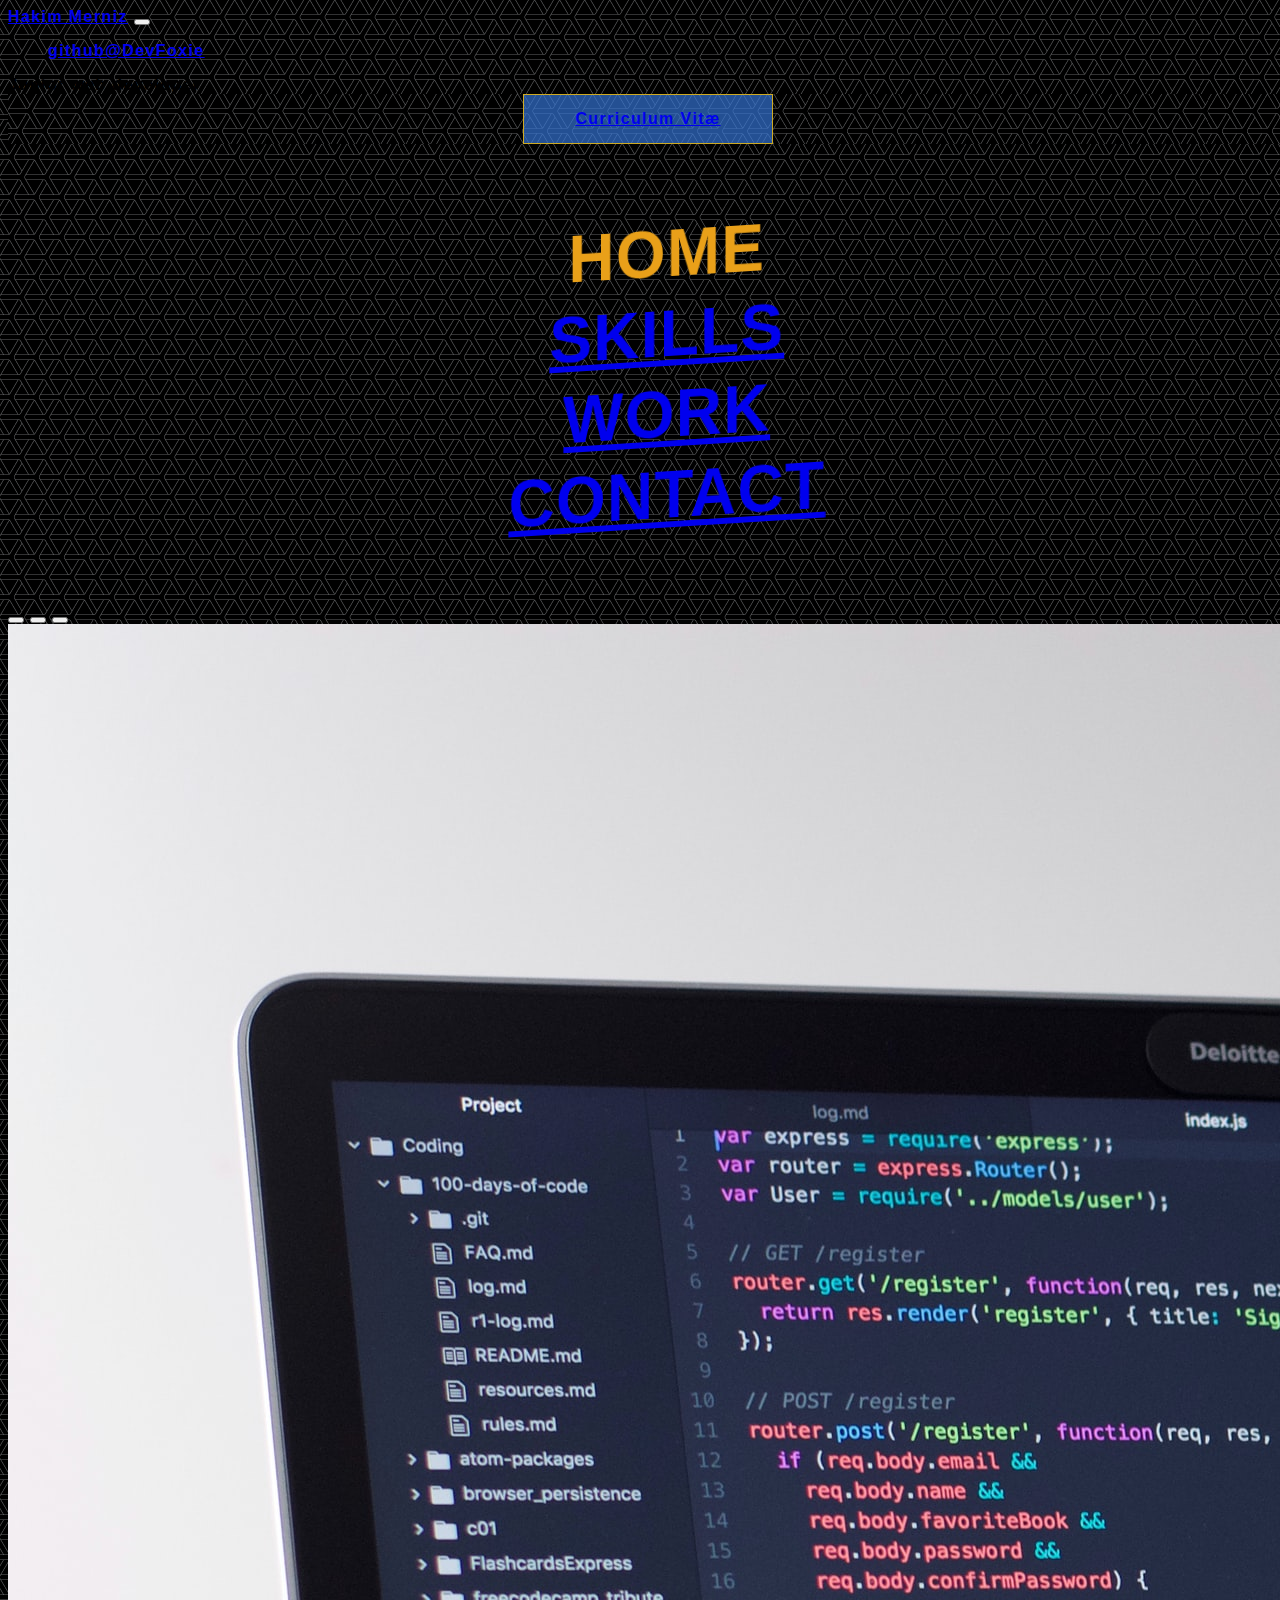
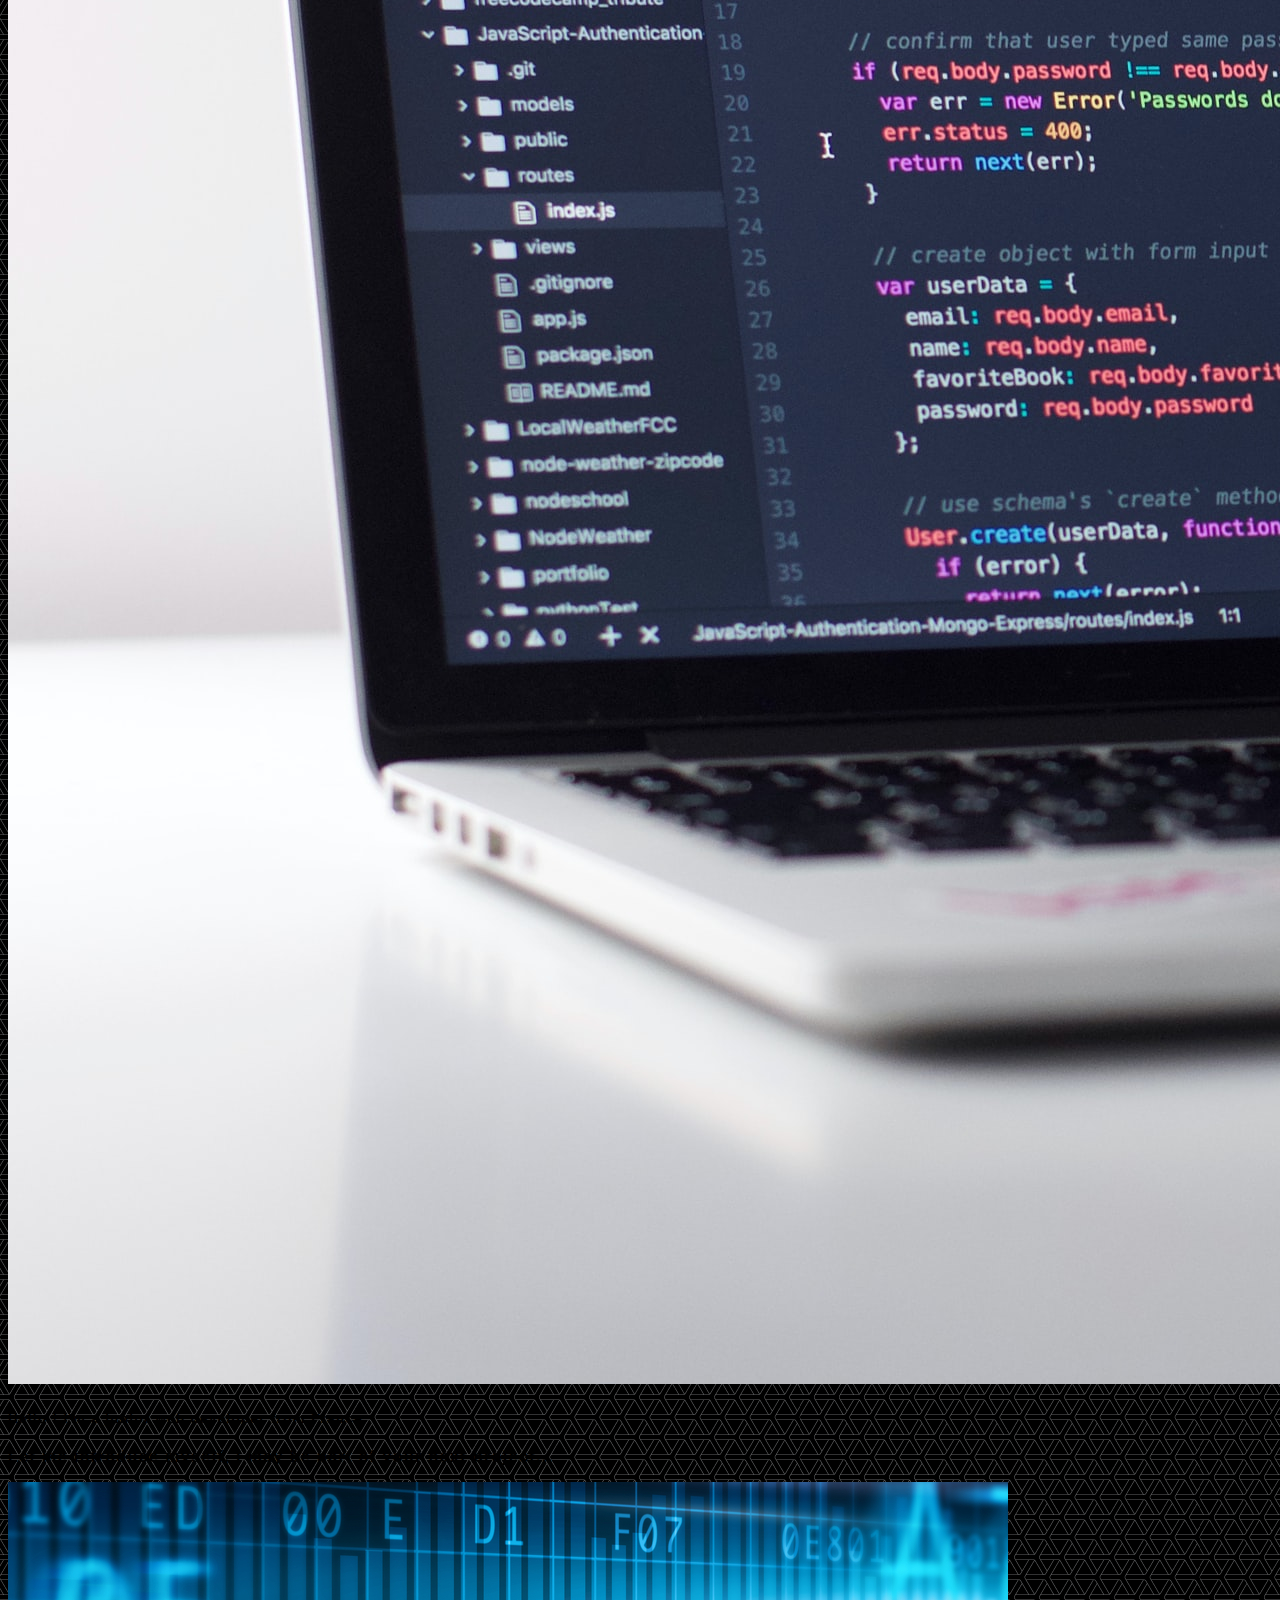
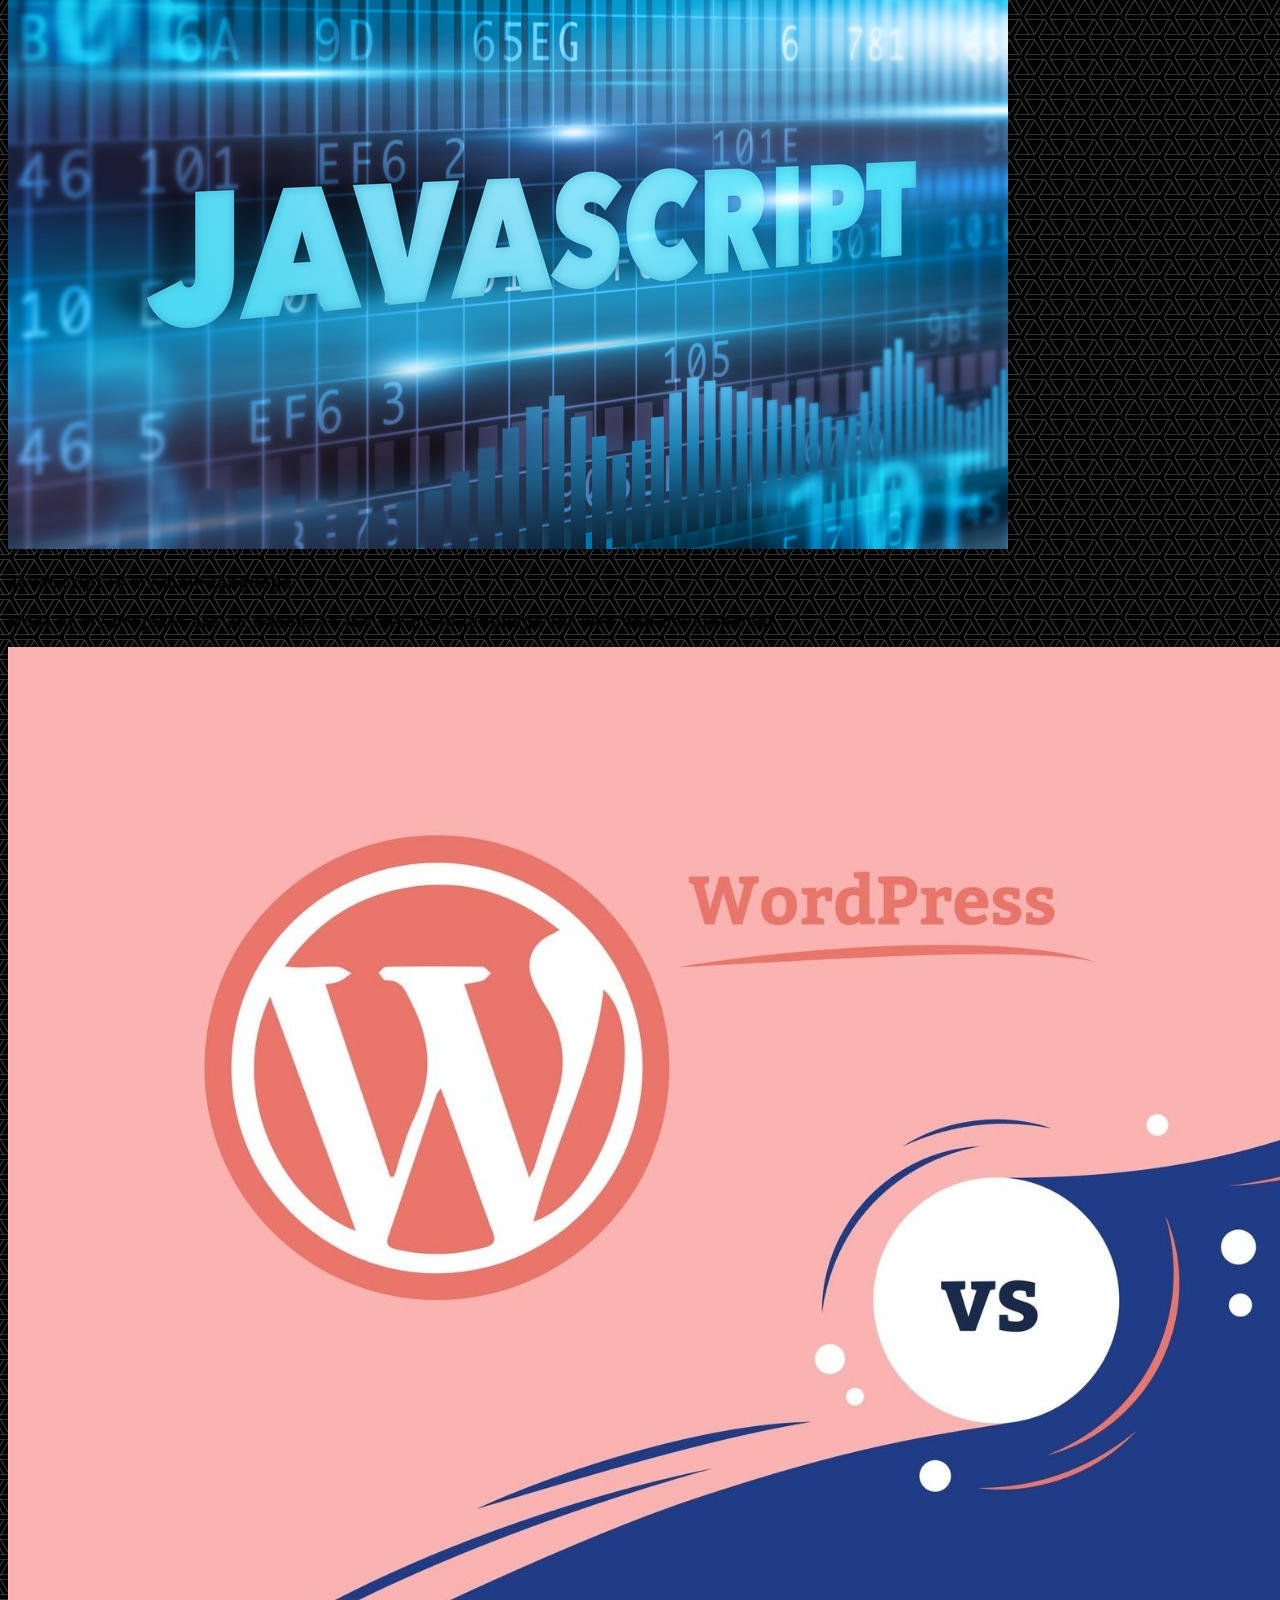
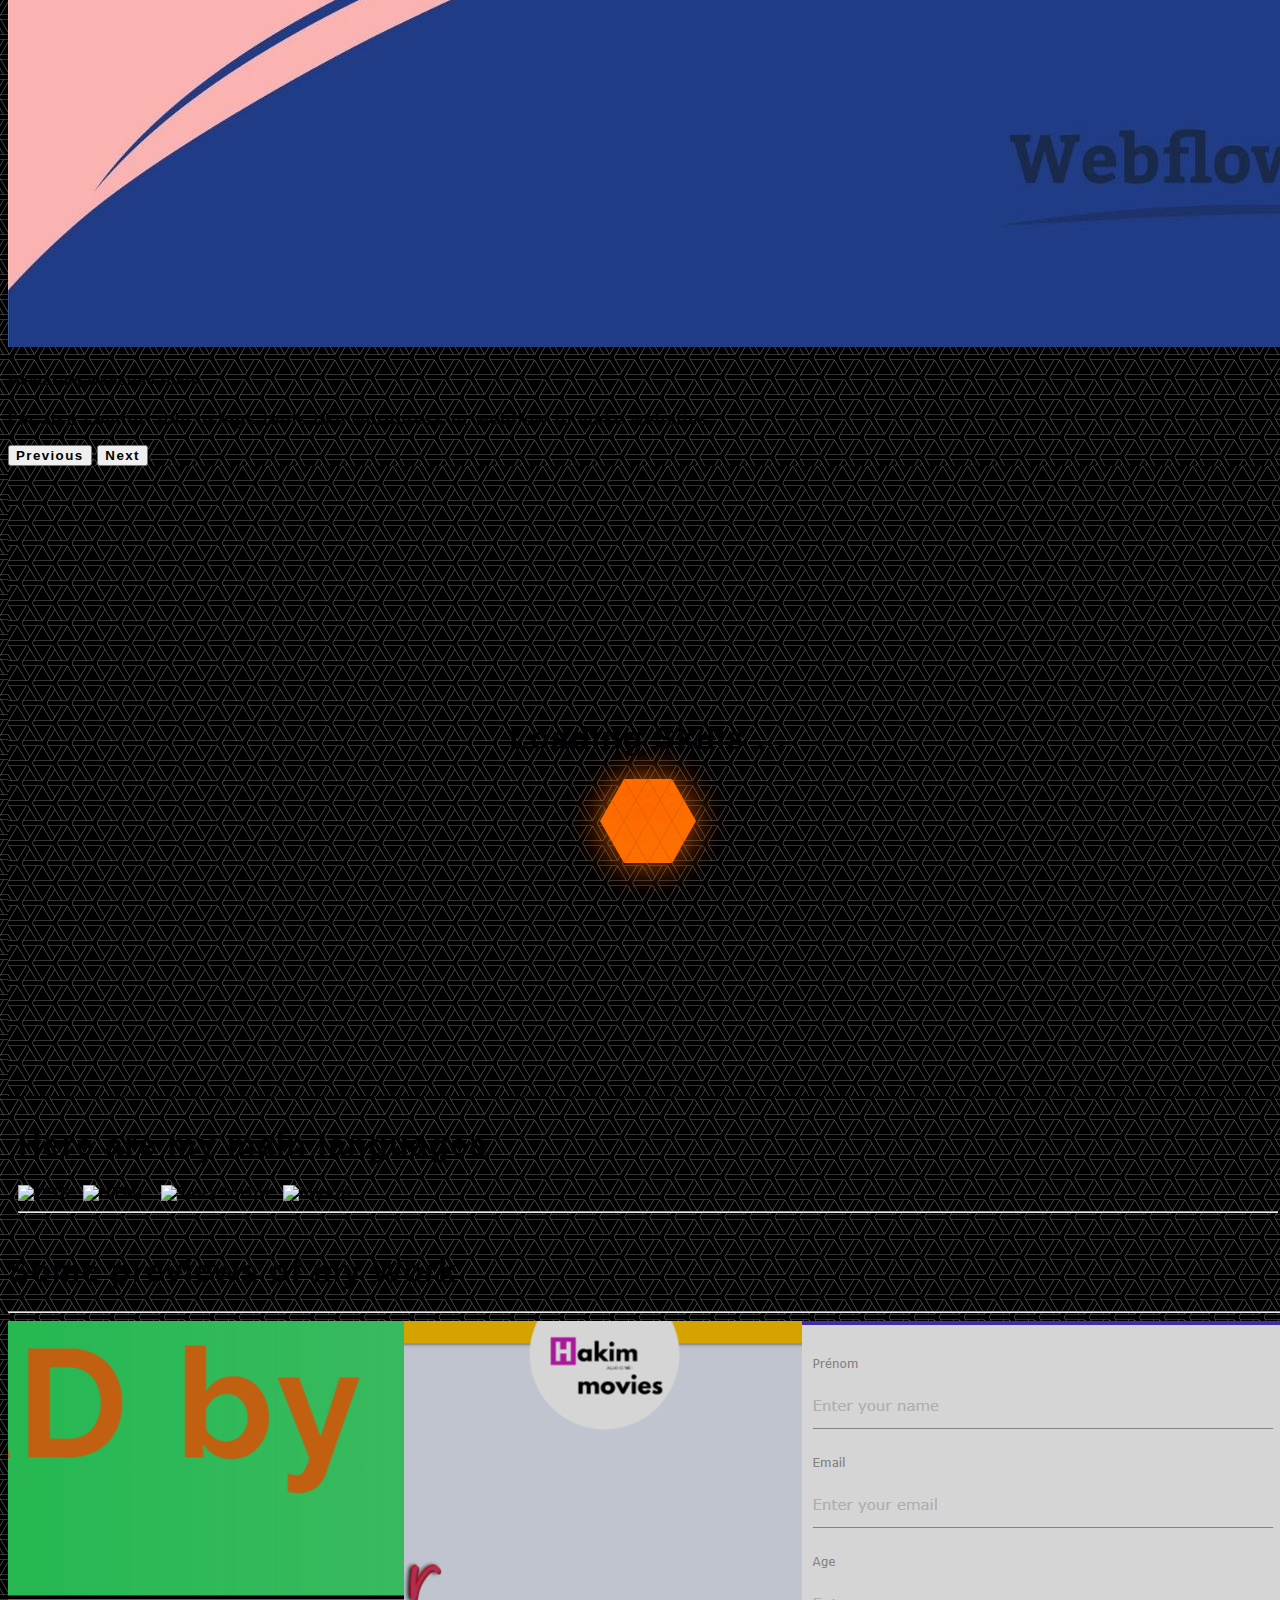
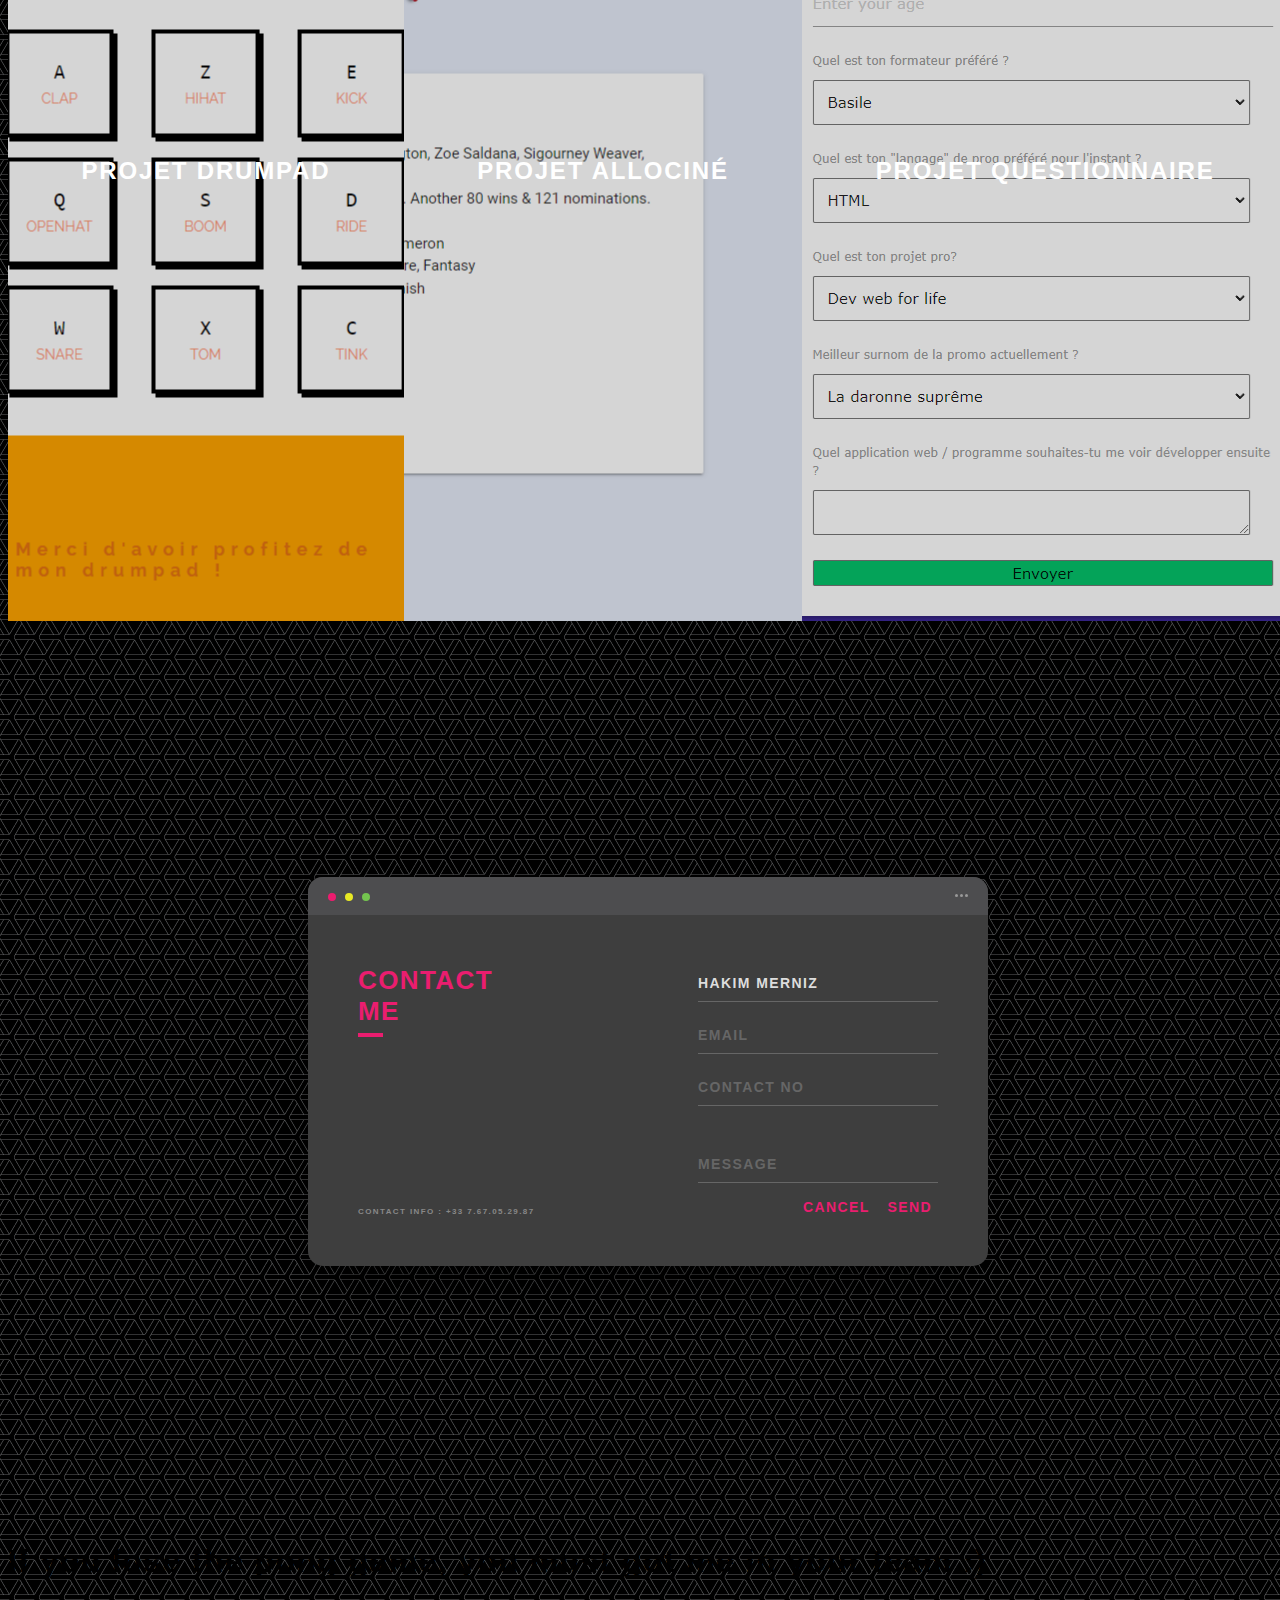
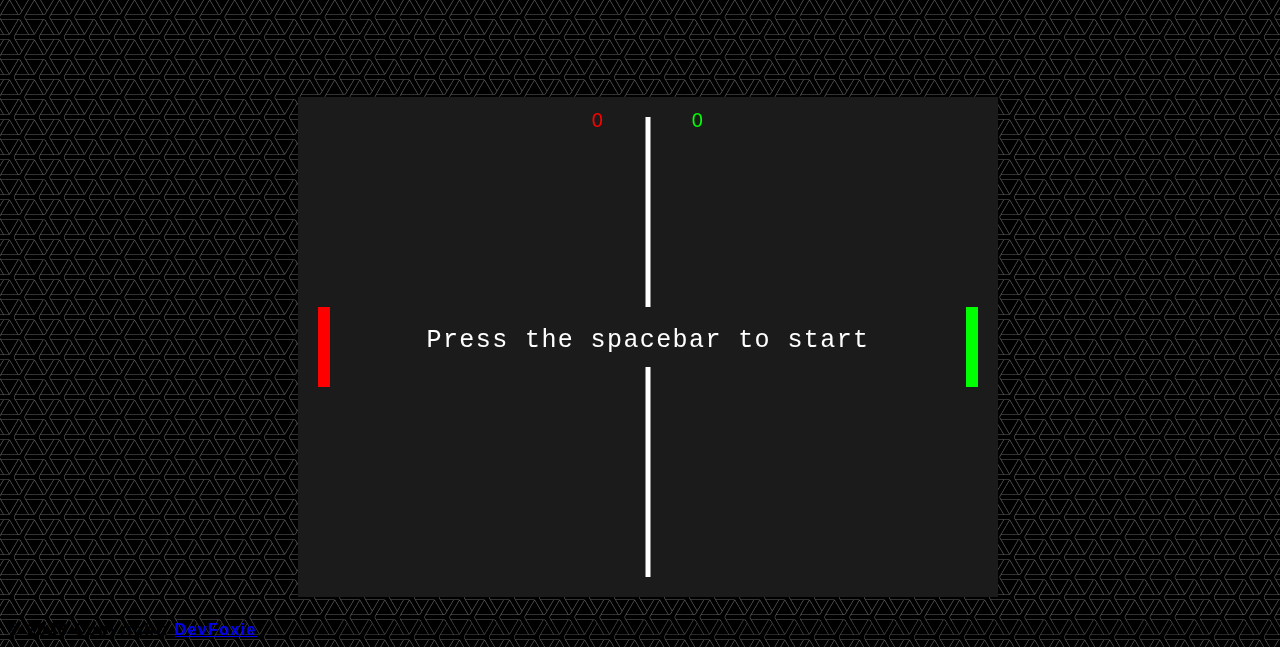
==== commit 013f7fc9: "second commit" ====
--- a/html/index.html
+++ b/html/index.html
@@ -15,6 +15,11 @@
     <!--BOOSTRAP INTEGRATION-->
     <link href="https://cdn.jsdelivr.net/npm/bootstrap@5.3.0-alpha1/dist/css/bootstrap.min.css" rel="stylesheet"
         integrity="sha384-GLhlTQ8iRABdZLl6O3oVMWSktQOp6b7In1Zl3/Jr59b6EGGoI1aFkw7cmDA6j6gD" crossorigin="anonymous">
+    <!--FAVICON-->
+    <link rel="apple-touch-icon" sizes="180x180" href="../favicon/android-chrome-192x192.png">
+    <link rel="icon" type="image/png" sizes="32x32" href="../favicon/favicon-32x32.png">
+    <link rel="icon" type="image/png" sizes="16x16" href="../favicon/favicon-16x16.png">
+    <link rel="manifest" href="/site.webmanifest">
 
     <title>DevFoxie Portfolio</title>
 
@@ -35,19 +40,47 @@
                         <a class="nav-link active mx-5" aria-current="page"
                             href="https://github.com/DevFoxie">github@DevFoxie</a>
                     </li>
-                    <li class="nav-item">
-                        <a class="nav-link" href="#">Projects</a>
-                    </li>
-                    <li class="nav-item">
-                        <a class="nav-link" href="#">Contact</a>
-                    </li>
                 </ul>
                 <span class="navbar-text">
-                    Full-Stack web developer
+                    Junior web developer
                 </span>
             </div>
         </div>
     </nav>
+
+    <div class="box-2 mt-5 text-light">
+        <div class="btn btn-two">
+            <span><a class="text-light"
+                    href="https://drive.google.com/file/d/1yRh-U618IFHRou8fRoEQxMNAGxurYjjQ/view?usp=share_link">Curriculum
+                    Vitæ</a></span>
+
+        </div>
+    </div>
+
+    <div class="Menu">
+        <ul class="Menu-list" data-offset="10">
+            <li class="Menu-list-item" data-offset="20" onclick>
+                Home
+                <span class="Mask"><span>Home</span></span>
+                <span class="Mask"><span>Home</span></span>
+            </li>
+            <li class="Menu-list-item" data-offset="16" onclick>
+                Skills
+                <span class="Mask"><span><a href="#skills">Skills</a></span></span>
+                <span class="Mask"><span><a href="#skills">Skills</a></span></span>
+            </li>
+            <li class="Menu-list-item" data-offset="12" onclick>
+                Work
+                <span class="Mask" id="project"><span><a href="#work">Work</a></span></span>
+                <span class="Mask"><span><a href="#work">Work</a></span></span>
+            </li>
+            <li class="Menu-list-item" data-offset="8" onclick>
+                Contact
+                <span class="Mask"><span><a href="#contact">Contact</a></span></span>
+                <span class="Mask"><span><a href="#contact">Contact</a></span></span>
+            </li>
+        </ul>
+    </div>
 
     <div id="carouselExampleDark" class="carousel carousel-dark slide">
         <div class="carousel-indicators">
@@ -60,24 +93,26 @@
         </div>
         <div class="carousel-inner">
             <div class="carousel-item active" data-bs-interval="10000">
-                <img src="../images/mac.jpg" class="d-block w-100" alt="...">
-                <div class="carousel-caption d-none d-md-block">
-                    <h5>Hello ! I'm a full-stack web developer from France</h5>
+                <img src="../images/mac.jpg" class="d-block w-100" alt="mac">
+                <div class="carousel-caption d-md-block text-light">
+                    <h5>Hello ! I'm a junior web developer from France</h5>
                     <p>Let me introduce myself, I may be part of your next project...</p>
                 </div>
             </div>
             <div class="carousel-item" data-bs-interval="2000">
-                <img src="..." class="d-block w-100" alt="...">
-                <div class="carousel-caption d-none d-md-block">
-                    <h5>Second slide label</h5>
-                    <p>Some representative placeholder content for the second slide.</p>
+                <img src="../images/js-original.jpg" class="d-block w-100" alt="JS">
+                <div class="carousel-caption d-md-block">
+                    <h4 class="text-light">JavaScript is my main language</h4>
+                    <p class="text-light">Most of my projects are JS based, as it's my go to language for web app
+                        development</p>
                 </div>
             </div>
             <div class="carousel-item">
-                <img src="..." class="d-block w-100" alt="...">
-                <div class="carousel-caption d-none d-md-block">
-                    <h5>Third slide label</h5>
-                    <p>Some representative placeholder content for the third slide.</p>
+                <img src="../images/Webflow-vs-wordpress-1.jpg" class="d-block w-100" alt="wordpress-webflow">
+                <div class="carousel-caption d-md-block">
+                    <h5 class="text-light">Mastering websites tools...</h5>
+                    <p class="text-light">I'm also comfortable usings tools like wordpress or webflow to make websites
+                    </p>
                 </div>
             </div>
         </div>
@@ -91,175 +126,164 @@
         </button>
     </div>
 
+    <main>
+        <div class="dank-ass-loader" id="skills">
+            <h1 class="text-warning mb-3"><i class="fa-solid fa-spinner fa-flip"></i>Loading Skills ...</h1>
+            <div class="row">
+                <div class="arrow up outer outer-18"></div>
+                <div class="arrow down outer outer-17"></div>
+                <div class="arrow up outer outer-16"></div>
+                <div class="arrow down outer outer-15"></div>
+                <div class="arrow up outer outer-14"></div>
+            </div>
+            <div class="row">
+                <div class="arrow up outer outer-1"></div>
+                <div class="arrow down outer outer-2"></div>
+                <div class="arrow up inner inner-6"></div>
+                <div class="arrow down inner inner-5"></div>
+                <div class="arrow up inner inner-4"></div>
+                <div class="arrow down outer outer-13"></div>
+                <div class="arrow up outer outer-12"></div>
+            </div>
+            <div class="row">
+                <div class="arrow down outer outer-3"></div>
+                <div class="arrow up outer outer-4"></div>
+                <div class="arrow down inner inner-1"></div>
+                <div class="arrow up inner inner-2"></div>
+                <div class="arrow down inner inner-3"></div>
+                <div class="arrow up outer outer-11"></div>
+                <div class="arrow down outer outer-10"></div>
+            </div>
+            <div class="row">
+                <div class="arrow down outer outer-5"></div>
+                <div class="arrow up outer outer-6"></div>
+                <div class="arrow down outer outer-7"></div>
+                <div class="arrow up outer outer-8"></div>
+                <div class="arrow down outer outer-9"></div>
+            </div>
+        </div>
+    </main>
+
     <div class="container">
-        <h1 class="d-flex justify-content-center mt-3">Here are my main languages</h1>
-        <div class="d-flex justify-content-center mt-5 grid gap-3">
-            <img src="https://raw.githubusercontent.com/devicons/devicon/1119b9f84c0290e0f0b38982099a2bd027a48bf1/icons/css3/css3-plain-wordmark.svg" title="CSS3"
-                alt="CSS" width="80" height="80" />&nbsp;
-            <img src="https://raw.githubusercontent.com/devicons/devicon/1119b9f84c0290e0f0b38982099a2bd027a48bf1/icons/html5/html5-original.svg" title="HTML5"
-                alt="HTML" width="80" height="80" />&nbsp;
+        <h1 class="d-flex justify-content-center text-light"><i class="fa-solid fa-angles-down fa-bounce"></i>Here are
+            my main languages<i class="fa-solid fa-angles-down fa-bounce"></i></h1>
+        <div class="d-flex justify-content-center mt-5 grid gap-2 mb-5">
+            <img src="https://raw.githubusercontent.com/devicons/devicon/1119b9f84c0290e0f0b38982099a2bd027a48bf1/icons/css3/css3-plain-wordmark.svg"
+                title="CSS3" alt="CSS" width="80" height="80" />&nbsp;
+            <img src="https://raw.githubusercontent.com/devicons/devicon/1119b9f84c0290e0f0b38982099a2bd027a48bf1/icons/html5/html5-original.svg"
+                title="HTML5" alt="HTML" width="80" height="80" />&nbsp;
             <img src="https://raw.githubusercontent.com/devicons/devicon/1119b9f84c0290e0f0b38982099a2bd027a48bf1/icons/javascript/javascript-original.svg"
                 title="JavaScript" alt="JavaScript" width="80" height="80" />&nbsp;
-            <img src="https://raw.githubusercontent.com/devicons/devicon/1119b9f84c0290e0f0b38982099a2bd027a48bf1/icons/mysql/mysql-original.svg" title="mysql"
-                alt="mysql" width="80" height="80" />&nbsp;
-        </div>
-    </div>
-    
-    <div class="background background0"></div>
-<div class="background background1"></div>
-<div class="background background2"></div>
-<div class="background background3"></div>
-<div class="background background4"></div>
-<div class="background background5"></div>
-<div class="background background6"></div>
-<div class="background background7"></div>
-<div class="criterion">
-    <div class="text text0">W</div>
-    <div class="text text1">e</div>
-    <div class="text text2">l</div>
-    <div class="text text3">c</div>
-    <div class="text text4">o</div>
-    <div class="text text5">m</div>
-    <div class="text text6">e</div>
-    <div class="text text7">: )</div>
-    <div class="frame frame0"></div>
-    <div class="frame frame1"></div>
-    <div class="frame frame2"></div>
-    <div class="frame frame3"></div>
-    <div class="frame frame4"></div>
-    <div class="frame frame5"></div>
-    <div class="frame frame6"></div>
-    <div class="frame frame7"></div>
-    <div class="particle particle00"></div>
-    <div class="particle particle01"></div>
-    <div class="particle particle02"></div>
-    <div class="particle particle03"></div>
-    <div class="particle particle04"></div>
-    <div class="particle particle05"></div>
-    <div class="particle particle06"></div>
-    <div class="particle particle07"></div>
-    <div class="particle particle08"></div>
-    <div class="particle particle09"></div>
-    <div class="particle particle010"></div>
-    <div class="particle particle011"></div>
-    <div class="particle particle10"></div>
-    <div class="particle particle11"></div>
-    <div class="particle particle12"></div>
-    <div class="particle particle13"></div>
-    <div class="particle particle14"></div>
-    <div class="particle particle15"></div>
-    <div class="particle particle16"></div>
-    <div class="particle particle17"></div>
-    <div class="particle particle18"></div>
-    <div class="particle particle19"></div>
-    <div class="particle particle110"></div>
-    <div class="particle particle111"></div>
-    <div class="particle particle20"></div>
-    <div class="particle particle21"></div>
-    <div class="particle particle22"></div>
-    <div class="particle particle23"></div>
-    <div class="particle particle24"></div>
-    <div class="particle particle25"></div>
-    <div class="particle particle26"></div>
-    <div class="particle particle27"></div>
-    <div class="particle particle28"></div>
-    <div class="particle particle29"></div>
-    <div class="particle particle210"></div>
-    <div class="particle particle211"></div>
-    <div class="particle particle30"></div>
-    <div class="particle particle31"></div>
-    <div class="particle particle32"></div>
-    <div class="particle particle33"></div>
-    <div class="particle particle34"></div>
-    <div class="particle particle35"></div>
-    <div class="particle particle36"></div>
-    <div class="particle particle37"></div>
-    <div class="particle particle38"></div>
-    <div class="particle particle39"></div>
-    <div class="particle particle310"></div>
-    <div class="particle particle311"></div>
-    <div class="particle particle40"></div>
-    <div class="particle particle41"></div>
-    <div class="particle particle42"></div>
-    <div class="particle particle43"></div>
-    <div class="particle particle44"></div>
-    <div class="particle particle45"></div>
-    <div class="particle particle46"></div>
-    <div class="particle particle47"></div>
-    <div class="particle particle48"></div>
-    <div class="particle particle49"></div>
-    <div class="particle particle410"></div>
-    <div class="particle particle411"></div>
-    <div class="particle particle50"></div>
-    <div class="particle particle51"></div>
-    <div class="particle particle52"></div>
-    <div class="particle particle53"></div>
-    <div class="particle particle54"></div>
-    <div class="particle particle55"></div>
-    <div class="particle particle56"></div>
-    <div class="particle particle57"></div>
-    <div class="particle particle58"></div>
-    <div class="particle particle59"></div>
-    <div class="particle particle510"></div>
-    <div class="particle particle511"></div>
-    <div class="particle particle60"></div>
-    <div class="particle particle61"></div>
-    <div class="particle particle62"></div>
-    <div class="particle particle63"></div>
-    <div class="particle particle64"></div>
-    <div class="particle particle65"></div>
-    <div class="particle particle66"></div>
-    <div class="particle particle67"></div>
-    <div class="particle particle68"></div>
-    <div class="particle particle69"></div>
-    <div class="particle particle610"></div>
-    <div class="particle particle611"></div>
-    <div class="particle particle70"></div>
-    <div class="particle particle71"></div>
-    <div class="particle particle72"></div>
-    <div class="particle particle73"></div>
-    <div class="particle particle74"></div>
-    <div class="particle particle75"></div>
-    <div class="particle particle76"></div>
-    <div class="particle particle77"></div>
-    <div class="particle particle78"></div>
-    <div class="particle particle79"></div>
-    <div class="particle particle710"></div>
-    <div class="particle particle711"></div>
-</div>
-
-<h1 class="title">Vous voulez en savoir plus ?</h1>
-
-<div id="app" class="container">
-  <card data-image="https://images.unsplash.com/photo-1479660656269-197ebb83b540?dpr=2&auto=compress,format&fit=crop&w=1199&h=798&q=80&cs=tinysrgb&crop=">
-    <h1 slot="header">Javascript</h1>
-    <p slot="content">Mon langage de prédilection, la plupart de mes projets sont codés ainsi</p>
-  </card>
-  <card data-image="https://images.unsplash.com/photo-1479659929431-4342107adfc1?dpr=2&auto=compress,format&fit=crop&w=1199&h=799&q=80&cs=tinysrgb&crop=">
-    <h1 slot="header">Beaches</h1>
-    <p slot="content">Lorem ipsum dolor sit amet, consectetur adipisicing elit.</p>
-  </card>
-  <card data-image="https://images.unsplash.com/photo-1479644025832-60dabb8be2a1?dpr=2&auto=compress,format&fit=crop&w=1199&h=799&q=80&cs=tinysrgb&crop=">
-    <h1 slot="header">Trees</h1>
-    <p slot="content">Lorem ipsum dolor sit amet, consectetur adipisicing elit.</p>
-  </card>
-  <card data-image="https://images.unsplash.com/photo-1479621051492-5a6f9bd9e51a?dpr=2&auto=compress,format&fit=crop&w=1199&h=811&q=80&cs=tinysrgb&crop=">
-    <h1 slot="header">Lakes</h1>
-    <p slot="content">Lorem ipsum dolor sit amet, consectetur adipisicing elit.</p>
-  </card>
-</div>
-
-<div class="breeding-rhombus-spinner mx-5">
-    <div class="rhombus child-1"></div>
-    <div class="rhombus child-2"></div>
-    <div class="rhombus child-3"></div>
-    <div class="rhombus child-4"></div>
-    <div class="rhombus child-5"></div>
-    <div class="rhombus child-6"></div>
-    <div class="rhombus child-7"></div>
-    <div class="rhombus child-8"></div>
-    <div class="rhombus big"></div>
-  </div>
+            <img src="https://raw.githubusercontent.com/devicons/devicon/1119b9f84c0290e0f0b38982099a2bd027a48bf1/icons/mysql/mysql-original.svg"
+                title="mysql" alt="mysql" width="80" height="80" />&nbsp;
+        </div>
+        <hr>
+    </div>
+    <h1 id="work" class="text-light d-flex justify-content-center mb-3"><i
+            class="fa-solid fa-angles-down fa-bounce"></i>Some
+        previews of my
+        Work<i class="fa-solid fa-angles-down fa-bounce"></i></h1>
+    <hr>
+    <section class="c-hero-flex" id="project">
+        <a class="c-hero-flex__item">
+            <h2 class="c-hero-flex__title">Projet Drumpad</h2>
+        </a>
+        <a class="c-hero-flex__item">
+            <h2 class="c-hero-flex__title">Projet Allociné</h2>
+        </a>
+        <a class="c-hero-flex__item">
+            <h2 class="c-hero-flex__title">Projet questionnaire</h2>
+        </a>
+    </section>
+
+    <div class="background" id="contact">
+        <div class="container">
+            <div class="screen">
+                <div class="screen-header">
+                    <div class="screen-header-left">
+                        <div class="screen-header-button close"></div>
+                        <div class="screen-header-button maximize"></div>
+                        <div class="screen-header-button minimize"></div>
+                    </div>
+                    <div class="screen-header-right">
+                        <div class="screen-header-ellipsis"></div>
+                        <div class="screen-header-ellipsis"></div>
+                        <div class="screen-header-ellipsis"></div>
+                    </div>
+                </div>
+                <div class="screen-body">
+                    <div class="screen-body-item left">
+                        <div class="app-title">
+                            <span>CONTACT</span>
+                            <span>ME</span>
+                        </div>
+                        <div class="app-contact">CONTACT INFO : +33 7.67.05.29.87</div>
+                    </div>
+                    <div class="screen-body-item">
+                        <div class="app-form">
+                            <div class="app-form-group">
+                                <input class="app-form-control" placeholder="NAME" value="Hakim Merniz">
+                            </div>
+                            <div class="app-form-group">
+                                <input class="app-form-control" id="email" placeholder="EMAIL">
+                            </div>
+                            <div class="app-form-group">
+                                <input class="app-form-control" id="phoneNumber" placeholder="CONTACT NO">
+                            </div>
+                            <div class="app-form-group message">
+                                <input class="app-form-control" id="message" placeholder="MESSAGE">
+                            </div>
+                            <div class="app-form-group buttons">
+                                <button class="app-form-button">CANCEL</button>
+                                <button class="app-form-button" id="send-button">SEND</button>
+                            </div>
+                        </div>
+                    </div>
+                </div>
+            </div>
+        </div>
+    </div>
+
+    <h1 class="text-light d-flex justify-content-center">If you lose the pong game, you must got me in your team :)</h1>
+    <div class="mb-5" style="text-align: center; padding-top: 6em;">
+        <canvas id="canvas" style="background-color:#1b1b1b">
+            Your browser doesn't support Canvas, try another or update
+        </canvas>
+    </div>
+
+    <footer class="bg-dark text-center text-white">
+        <!-- Grid container -->
+        <div class="container p-4 pb-0">
+            <!-- Section: Social media -->
+            <section class="mb-4">
+                <!-- Linkedin -->
+                <a class="btn btn-outline-light btn-floating m-1"
+                    href="https://www.linkedin.com/in/hakim-merniz-34367b185/" role="button"><i
+                        class="fab fa-linkedin-in fa-bounce"></i></a>
+
+                <!-- Github -->
+                <a class="btn btn-outline-light btn-floating m-1" href="https://github.com/DevFoxie" role="button"><i
+                        class="fab fa-github fa-bounce"></i></a>
+            </section>
+            <!-- Section: Social media -->
+        </div>
+        <!-- Grid container -->
+
+        <!-- Copyright -->
+        <div class="text-center p-3" style="background-color: rgba(0, 0, 0, 0.2);">
+            © 2023 Copyright:
+            <a class="text-white" href="https://github.com/DevFoxie">DevFoxie</a>
+        </div>
+        <!-- Copyright -->
+    </footer>
+
+    <!--BACK TO TOP BUTTON-->
+
+    <div id="back-to-top">
+        <button onclick="topFunction()" id="myBtn" title="Go to top">
+            <i class="fa-solid fa-arrow-up"></i>
+        </button>
+    </div>
 
     <!--FONTAWESOME SCRIPT-->
     <script src="https://cdnjs.cloudflare.com/ajax/libs/font-awesome/6.2.1/js/all.min.js"
@@ -271,10 +295,17 @@
         crossorigin="anonymous"></script>
     <!--JS SCRIPT-->
     <script src="../js/main.js"></script>
+    <script src="../js/back-to-top.js"></script>
+    <script src="https://code.jquery.com/jquery-3.6.3.js"
+        integrity="sha256-nQLuAZGRRcILA+6dMBOvcRh5Pe310sBpanc6+QBmyVM=" crossorigin="anonymous"></script>
+    <script src="../js/pong.js"></script>
     <!--BABEL JS SCRIPT-->
     <script src="https://cdnjs.cloudflare.com/ajax/libs/babel-standalone/7.20.12/babel.min.js"></script>
     <!--VUE JS SCRIPT-->
     <script src="https://unpkg.com/vue@3/dist/vue.global.js"></script>
+    <script type="module" src="../src/main.ts"></script>
+    <!-- SMTPJS library -->
+    <script src="https://smtpjs.com/v3/smtp.js"></script>
 </body>
 
 </html>--- a/css/custom.css
+++ b/css/custom.css
@@ -1,9998 +1,632 @@
 @import url('https://fonts.googleapis.com/css2?family=Inter:wght@400;600&display=swap');
 
 body {
-    background: linear-gradient(to left, #d9d9cd8e, #d9d9cd);
-    background-size: cover;
+  background-image: url(../images/bg-dark.png);
+  background-repeat: repeat;
+  height: 100%;
+  width: 100%;
+}
+
+h1 h5 p {
+  font-family: 'Inter', sans-serif;
+  font-weight: bold;
+}
+
+.c-hero-flex {
+  display: flex;
+  justify-content: center;
+  align-items: center;
+  height: 100vh;
+  width: 100vw;
+}
+
+@media (max-width: 960px) {
+  .c-hero-flex {
+    flex-flow: column nowrap;
+  }
+
+  .c-hero-flex__item {
+    width: 100%;
+  }
+}
+
+.c-hero-flex__item {
+  flex-grow: 1;
+  background: #ccc;
+  display: flex;
+  align-items: center;
+  justify-content: center;
+  background-size: cover;
+  box-shadow: inset 0 0 0 100vmax rgba(0, 0, 0, 0.164);
+  transition: 0.2s all;
+  cursor: pointer;
+}
+
+@media (min-width: 961px) {
+  .c-hero-flex__item {
     height: 100%;
-    width: 100%;
-}
-
-h1 h5 p {
-    font-family: 'Inter', sans-serif;
-    font-weight: bold;
-}
-
-@import url("https://fonts.googleapis.com/css2?family=Montserrat:wght@500&display=swap");
-
-.criterion {
-  font-size: 1.6rem;
+  }
+}
+
+.c-hero-flex__item:hover {
+  flex-grow: 2;
+  box-shadow: inset 0 0 0 100vmax rgba(175, 0, 100, .7);
+}
+
+.c-hero-flex__item:nth-child(1) {
+  background: url(../images/drumpad.png) no-repeat center center;
+}
+
+.c-hero-flex__item:nth-child(2) {
+  background: url(../images/allocine.png) no-repeat center center;
+}
+
+.c-hero-flex__item:nth-child(3) {
+  background: url(../images/questionnaire.png) no-repeat center center;
+}
+
+.c-hero-flex__title {
+  text-transform: uppercase;
+  letter-spacing: 0.075em;
+  color: #fff;
+  transition: 0.2s all;
+}
+
+
+.Menu-list {
+  font-size: 4.25rem;
+  line-height: 1.2;
+  text-transform: uppercase;
+  text-align: center;
+  display: flex;
+  flex-direction: column;
+  align-items: center;
+  transform: rotateX(-10deg) rotateY(20deg);
+}
+
+.Menu-list-item {
+  position: relative;
+  color: transparent;
+  cursor: pointer;
+}
+
+.Menu-list-item::before {
+  content: '';
+  display: block;
   position: absolute;
-  top: 50%;
-  left: 50%;
+  top: 49%;
+  left: -10%;
+  right: -10%;
+  height: 4px;
+  border-radius: 4px;
+  margin-top: -2px;
+  background: #94244b;
+  transform: scale(0);
+  transition: transform 0.8s cubic-bezier(0.16, 1.08, 0.38, 0.98);
+  z-index: 1;
+}
+
+.Mask {
+  display: block;
+  position: absolute;
+  overflow: hidden;
+  color: #e9a019;
+  top: 0;
+  height: 49%;
+  transition: all 0.8s cubic-bezier(0.16, 1.08, 0.38, 0.98);
+}
+
+.Mask span {
+  display: block;
+}
+
+.Mask+.Mask {
+  top: 48.9%;
+  height: 51.1%;
+}
+
+.Mask+.Mask span {
+  transform: translateY(-49%);
+}
+
+.Menu-list-item:hover .Mask,
+.Menu-list-item:active .Mask {
+  color: #fff;
+  transform: skewX(12deg) translateX(5px);
+}
+
+.Menu-list-item:hover .Mask+.Mask,
+.Menu-list-item:active .Mask+.Mask {
+  transform: skewX(12deg) translateX(-5px);
+}
+
+.Menu-list-item:hover::before,
+.Menu-list-item:active::before {
+  transform: scale(1);
+}
+
+#myBtn {
+  display: none;
+  /* Hidden by default */
+  position: fixed;
+  /* Fixed/sticky position */
+  bottom: 20px;
+  /* Place the button at the bottom of the page */
+  right: 30px;
+  /* Place the button 30px from the right */
+  z-index: 99;
+  /* Make sure it does not overlap */
+  border: none;
+  /* Remove borders */
+  outline: none;
+  /* Remove outline */
+  background-color: grey;
+  /* Set a background color */
+  color: white;
+  /* Text color */
+  cursor: pointer;
+  /* Add a mouse pointer on hover */
+  padding: 15px;
+  /* Some padding */
+  border-radius: 10px;
+  /* Rounded corners */
+  font-size: 18px;
+}
+
+#myBtn:hover {
+  background-color: #555;
+  /* Add a dark-grey background on hover */
+}
+
+main {
+  width: 100vw;
+  height: 70vh;
+  display: flex;
+  justify-content: center;
+  align-items: center;
+  background-image: url(../images/bg-dark.png);
+}
+
+.dank-ass-loader {
+  display: flex;
+  flex-direction: column;
+  align-items: center;
+}
+
+.dank-ass-loader .row {
+  display: flex;
+}
+
+.arrow {
+  width: 0;
   height: 0;
-  width: 0;
-  transform: translate(-20px, -20px);
-}
-/*
-* background
-*/
+  margin: 0 -6px;
+  border-left: 12px solid transparent;
+  border-right: 12px solid transparent;
+  border-bottom: 21.6px solid #fd7000;
+  animation: blink 1s infinite;
+  filter: drop-shadow(0 0 18px #fd7000);
+}
+
+.arrow.down {
+  transform: rotate(180deg);
+}
+
+.arrow.outer-1 {
+  animation-delay: -0.0555555556s;
+}
+
+.arrow.outer-2 {
+  animation-delay: -0.1111111111s;
+}
+
+.arrow.outer-3 {
+  animation-delay: -0.1666666667s;
+}
+
+.arrow.outer-4 {
+  animation-delay: -0.2222222222s;
+}
+
+.arrow.outer-5 {
+  animation-delay: -0.2777777778s;
+}
+
+.arrow.outer-6 {
+  animation-delay: -0.3333333333s;
+}
+
+.arrow.outer-7 {
+  animation-delay: -0.3888888889s;
+}
+
+.arrow.outer-8 {
+  animation-delay: -0.4444444444s;
+}
+
+.arrow.outer-9 {
+  animation-delay: -0.5s;
+}
+
+.arrow.outer-10 {
+  animation-delay: -0.5555555556s;
+}
+
+.arrow.outer-11 {
+  animation-delay: -0.6111111111s;
+}
+
+.arrow.outer-12 {
+  animation-delay: -0.6666666667s;
+}
+
+.arrow.outer-13 {
+  animation-delay: -0.7222222222s;
+}
+
+.arrow.outer-14 {
+  animation-delay: -0.7777777778s;
+}
+
+.arrow.outer-15 {
+  animation-delay: -0.8333333333s;
+}
+
+.arrow.outer-16 {
+  animation-delay: -0.8888888889s;
+}
+
+.arrow.outer-17 {
+  animation-delay: -0.9444444444s;
+}
+
+.arrow.outer-18 {
+  animation-delay: -1s;
+}
+
+.arrow.inner-1 {
+  animation-delay: -0.1666666667s;
+}
+
+.arrow.inner-2 {
+  animation-delay: -0.3333333333s;
+}
+
+.arrow.inner-3 {
+  animation-delay: -0.5s;
+}
+
+.arrow.inner-4 {
+  animation-delay: -0.6666666667s;
+}
+
+.arrow.inner-5 {
+  animation-delay: -0.8333333333s;
+}
+
+.arrow.inner-6 {
+  animation-delay: -1s;
+}
+
+@keyframes blink {
+  0% {
+    opacity: 0.1;
+  }
+
+  30% {
+    opacity: 1;
+  }
+
+  100% {
+    opacity: 0.1;
+  }
+}
+
+/* CONTACT FORM */
+
+*,
+*:before,
+*:after {
+  box-sizing: border-box;
+  -webkit-font-smoothing: antialiased;
+  -moz-osx-font-smoothing: grayscale;
+}
+
+body,
+button,
+input {
+  font-family: 'Montserrat', sans-serif;
+  font-weight: 700;
+  letter-spacing: 1.4px;
+}
+
 .background {
+  display: flex;
+  min-height: 100vh;
+}
+
+.container {
+  flex: 0 1 700px;
+  margin: auto;
+  padding: 10px;
+}
+
+.screen {
+  position: relative;
+  background: #3e3e3e;
+  border-radius: 15px;
+}
+
+.screen:after {
+  content: '';
+  display: block;
   position: absolute;
   top: 0;
-  height: 100vh;
-  width: 0;
-  animation: background-animation 2s ease-in-out 4s 1 normal forwards;
-}
-.background0 {
-  left: 0%;
-  height: 100vh;
-  background-color: #eb4747;
-}
-.background1 {
-  left: 12.5%;
-  height: 100vh;
-  background-color: #ebc247;
-}
-.background2 {
-  left: 25%;
-  height: 100vh;
-  background-color: #99eb47;
-}
-.background3 {
-  left: 37.5%;
-  height: 100vh;
-  background-color: #47eb70;
-}
-.background4 {
-  left: 50%;
-  height: 100vh;
-  background-color: #47ebeb;
-}
-.background5 {
-  left: 62.5%;
-  height: 100vh;
-  background-color: #4770eb;
-}
-.background6 {
-  left: 75%;
-  height: 100vh;
-  background-color: #9947eb;
-}
-.background7 {
-  left: 87.5%;
-  height: 100vh;
-  background-color: #eb47c2;
-}
-.background8 {
-  left: 100%;
-  height: 100vh;
-  background-color: #eb4747;
-}
-/*
-* text
-*/
-.text {
+  left: 20px;
+  right: 20px;
+  bottom: 0;
+  border-radius: 15px;
+  box-shadow: 0 20px 40px rgba(0, 0, 0, .4);
+  z-index: -1;
+}
+
+.screen-header {
+  display: flex;
+  align-items: center;
+  padding: 10px 20px;
+  background: #4d4d4f;
+  border-top-left-radius: 15px;
+  border-top-right-radius: 15px;
+}
+
+.screen-header-left {
+  margin-right: auto;
+}
+
+.screen-header-button {
+  display: inline-block;
+  width: 8px;
+  height: 8px;
+  margin-right: 3px;
+  border-radius: 8px;
+  background: white;
+}
+
+.screen-header-button.close {
+  background: #ed1c6f;
+}
+
+.screen-header-button.maximize {
+  background: #e8e925;
+}
+
+.screen-header-button.minimize {
+  background: #74c54f;
+}
+
+.screen-header-right {
+  display: flex;
+}
+
+.screen-header-ellipsis {
+  width: 3px;
+  height: 3px;
+  margin-left: 2px;
+  border-radius: 8px;
+  background: #999;
+}
+
+.screen-body {
+  display: flex;
+}
+
+.screen-body-item {
+  flex: 1;
+  padding: 50px;
+}
+
+.screen-body-item.left {
+  display: flex;
+  flex-direction: column;
+}
+
+.app-title {
+  display: flex;
+  flex-direction: column;
+  position: relative;
+  color: #ea1d6f;
+  font-size: 26px;
+}
+
+.app-title:after {
+  content: '';
+  display: block;
   position: absolute;
-  width: 40px;
-  line-height: 40px;
-  opacity: 0;
-  overflow: hidden;
-}
-.text::after {
-  z-index: -1;
+  left: 0;
+  bottom: -10px;
+  width: 25px;
+  height: 4px;
+  background: #ea1d6f;
+}
+
+.app-contact {
+  margin-top: auto;
+  font-size: 8px;
+  color: #888;
+}
+
+.app-form-group {
+  margin-bottom: 15px;
+}
+
+.app-form-group.message {
+  margin-top: 40px;
+}
+
+.app-form-group.buttons {
+  margin-bottom: 0;
+  text-align: right;
+}
+
+.app-form-control {
+  width: 100%;
+  padding: 10px 0;
+  background: none;
+  border: none;
+  border-bottom: 1px solid #666;
+  color: #ddd;
+  font-size: 14px;
+  text-transform: uppercase;
+  outline: none;
+  transition: border-color .2s;
+}
+
+.app-form-control::placeholder {
+  color: #666;
+}
+
+.app-form-control:focus {
+  border-bottom-color: #ddd;
+}
+
+.app-form-button {
+  background: none;
+  border: none;
+  color: #ea1d6f;
+  font-size: 14px;
+  cursor: pointer;
+  outline: none;
+}
+
+.app-form-button:hover {
+  color: #b9134f;
+}
+
+.credits {
+  display: flex;
+  justify-content: center;
+  align-items: center;
+  margin-top: 20px;
+  color: #ffa4bd;
+  font-family: 'Roboto Condensed', sans-serif;
+  font-size: 16px;
+  font-weight: normal;
+}
+
+.credits-link {
+  display: flex;
+  align-items: center;
+  color: #fff;
+  font-weight: bold;
+  text-decoration: none;
+}
+
+.dribbble {
+  width: 20px;
+  height: 20px;
+  margin: 0 5px;
+}
+
+@media screen and (max-width: 520px) {
+  .screen-body {
+    flex-direction: column;
+  }
+
+  .screen-body-item.left {
+    margin-bottom: 30px;
+  }
+
+  .app-title {
+    flex-direction: row;
+  }
+
+  .app-title span {
+    margin-right: 12px;
+  }
+
+  .app-title:after {
+    display: none;
+  }
+}
+
+@media screen and (max-width: 600px) {
+  .screen-body {
+    padding: 40px;
+  }
+
+  .screen-body-item {
+    padding: 0;
+  }
+}
+
+/* CV BUTTON */
+
+div[class*=box] {
+  height: 33.33%;
+  width: 100%;
+  display: flex;
+  justify-content: center;
+  align-items: center;
+}
+
+.box-2 {
+  background-image: url(../images/bg-dark.png);
+}
+
+.btn {
+  line-height: 50px;
+  height: 50px;
+  text-align: center;
+  width: 250px;
+  cursor: pointer;
+}
+
+.btn-two {
+  color: #FFF;
+  transition: all 0.5s;
+  position: relative;
+}
+
+.btn-two span {
+  z-index: 2;
+  display: block;
+  position: absolute;
+  width: 100%;
+  height: 100%;
+}
+
+.btn-two::before {
   content: '';
-  display: inline-block;
   position: absolute;
   top: 0;
   left: 0;
-  width: 0;
-  height: 40px;
-}
-.text0 {
-  left: -140px;
+  width: 100%;
+  height: 100%;
+  z-index: 1;
+  transition: all 0.5s;
+  border: 1px solid rgba(209, 124, 13, 0.836);
+  background-color: rgba(19, 97, 214, 0.63);
+}
+
+.btn-two::after {
+  content: '';
+  position: absolute;
   top: 0;
-  animation: text-animation0 1s ease-in-out 1s 1 normal forwards, text2-animation0 2s ease-in-out 5s 1 normal forwards;
-}
-.text0::after {
-  animation: text-after-animation0 2s ease-in-out 3s 1 normal forwards;
-}
-.text1 {
-  left: -100px;
-  top: 0;
-  animation: text-animation1 1s ease-in-out 1.2s 1 normal forwards, text2-animation1 2s ease-in-out 5s 1 normal forwards;
-}
-.text1::after {
-  animation: text-after-animation1 2s ease-in-out 3s 1 normal forwards;
-}
-.text2 {
-  left: -60px;
-  top: 0;
-  animation: text-animation2 1s ease-in-out 1.4s 1 normal forwards, text2-animation2 2s ease-in-out 5s 1 normal forwards;
-}
-.text2::after {
-  animation: text-after-animation2 2s ease-in-out 3s 1 normal forwards;
-}
-.text3 {
-  left: -20px;
-  top: 0;
-  animation: text-animation3 1s ease-in-out 1.6s 1 normal forwards, text2-animation3 2s ease-in-out 5s 1 normal forwards;
-}
-.text3::after {
-  animation: text-after-animation3 2s ease-in-out 3s 1 normal forwards;
-}
-.text4 {
-  left: 20px;
-  top: 0;
-  animation: text-animation4 1s ease-in-out 1.8s 1 normal forwards, text2-animation4 2s ease-in-out 5s 1 normal forwards;
-}
-.text4::after {
-  animation: text-after-animation4 2s ease-in-out 3s 1 normal forwards;
-}
-.text5 {
-  left: 60px;
-  top: 0;
-  animation: text-animation5 1s ease-in-out 2s 1 normal forwards, text2-animation5 2s ease-in-out 5s 1 normal forwards;
-}
-.text5::after {
-  animation: text-after-animation5 2s ease-in-out 3s 1 normal forwards;
-}
-.text6 {
-  left: 100px;
-  top: 0;
-  animation: text-animation6 1s ease-in-out 2.2s 1 normal forwards, text2-animation6 2s ease-in-out 5s 1 normal forwards;
-}
-.text6::after {
-  animation: text-after-animation6 2s ease-in-out 3s 1 normal forwards;
-}
-.text7 {
-  left: 140px;
-  top: 0;
-  animation: text-animation7 1s ease-in-out 2.4s 1 normal forwards, text2-animation7 2s ease-in-out 5s 1 normal forwards;
-}
-.text7::after {
-  animation: text-after-animation7 2s ease-in-out 3s 1 normal forwards;
-}
-.text8 {
-  left: 180px;
-  top: 0;
-  animation: text-animation8 1s ease-in-out 2.6s 1 normal forwards, text2-animation8 2s ease-in-out 5s 1 normal forwards;
-}
-.text8::after {
-  animation: text-after-animation8 2s ease-in-out 3s 1 normal forwards;
-}
-@-moz-keyframes text-animation0 {
-  0% {
-    transform: scale(0, 0);
-    opacity: 0;
-  }
-  50% {
-    transform: scale(3, 3);
-  }
-  100% {
-    transform: scale(1, 1);
-    opacity: 1;
-  }
-}
-@-webkit-keyframes text-animation0 {
-  0% {
-    transform: scale(0, 0);
-    opacity: 0;
-  }
-  50% {
-    transform: scale(3, 3);
-  }
-  100% {
-    transform: scale(1, 1);
-    opacity: 1;
-  }
-}
-@-o-keyframes text-animation0 {
-  0% {
-    transform: scale(0, 0);
-    opacity: 0;
-  }
-  50% {
-    transform: scale(3, 3);
-  }
-  100% {
-    transform: scale(1, 1);
-    opacity: 1;
-  }
-}
-@keyframes text-animation0 {
-  0% {
-    transform: scale(0, 0);
-    opacity: 0;
-  }
-  50% {
-    transform: scale(3, 3);
-  }
-  100% {
-    transform: scale(1, 1);
-    opacity: 1;
-  }
-}
-@-moz-keyframes text-animation1 {
-  0% {
-    transform: scale(0, 0);
-    opacity: 0;
-  }
-  50% {
-    transform: scale(3, 3);
-  }
-  100% {
-    transform: scale(1, 1);
-    opacity: 1;
-  }
-}
-@-webkit-keyframes text-animation1 {
-  0% {
-    transform: scale(0, 0);
-    opacity: 0;
-  }
-  50% {
-    transform: scale(3, 3);
-  }
-  100% {
-    transform: scale(1, 1);
-    opacity: 1;
-  }
-}
-@-o-keyframes text-animation1 {
-  0% {
-    transform: scale(0, 0);
-    opacity: 0;
-  }
-  50% {
-    transform: scale(3, 3);
-  }
-  100% {
-    transform: scale(1, 1);
-    opacity: 1;
-  }
-}
-@keyframes text-animation1 {
-  0% {
-    transform: scale(0, 0);
-    opacity: 0;
-  }
-  50% {
-    transform: scale(3, 3);
-  }
-  100% {
-    transform: scale(1, 1);
-    opacity: 1;
-  }
-}
-@-moz-keyframes text-animation2 {
-  0% {
-    transform: scale(0, 0);
-    opacity: 0;
-  }
-  50% {
-    transform: scale(3, 3);
-  }
-  100% {
-    transform: scale(1, 1);
-    opacity: 1;
-  }
-}
-@-webkit-keyframes text-animation2 {
-  0% {
-    transform: scale(0, 0);
-    opacity: 0;
-  }
-  50% {
-    transform: scale(3, 3);
-  }
-  100% {
-    transform: scale(1, 1);
-    opacity: 1;
-  }
-}
-@-o-keyframes text-animation2 {
-  0% {
-    transform: scale(0, 0);
-    opacity: 0;
-  }
-  50% {
-    transform: scale(3, 3);
-  }
-  100% {
-    transform: scale(1, 1);
-    opacity: 1;
-  }
-}
-@keyframes text-animation2 {
-  0% {
-    transform: scale(0, 0);
-    opacity: 0;
-  }
-  50% {
-    transform: scale(3, 3);
-  }
-  100% {
-    transform: scale(1, 1);
-    opacity: 1;
-  }
-}
-@-moz-keyframes text-animation3 {
-  0% {
-    transform: scale(0, 0);
-    opacity: 0;
-  }
-  50% {
-    transform: scale(3, 3);
-  }
-  100% {
-    transform: scale(1, 1);
-    opacity: 1;
-  }
-}
-@-webkit-keyframes text-animation3 {
-  0% {
-    transform: scale(0, 0);
-    opacity: 0;
-  }
-  50% {
-    transform: scale(3, 3);
-  }
-  100% {
-    transform: scale(1, 1);
-    opacity: 1;
-  }
-}
-@-o-keyframes text-animation3 {
-  0% {
-    transform: scale(0, 0);
-    opacity: 0;
-  }
-  50% {
-    transform: scale(3, 3);
-  }
-  100% {
-    transform: scale(1, 1);
-    opacity: 1;
-  }
-}
-@keyframes text-animation3 {
-  0% {
-    transform: scale(0, 0);
-    opacity: 0;
-  }
-  50% {
-    transform: scale(3, 3);
-  }
-  100% {
-    transform: scale(1, 1);
-    opacity: 1;
-  }
-}
-@-moz-keyframes text-animation4 {
-  0% {
-    transform: scale(0, 0);
-    opacity: 0;
-  }
-  50% {
-    transform: scale(3, 3);
-  }
-  100% {
-    transform: scale(1, 1);
-    opacity: 1;
-  }
-}
-@-webkit-keyframes text-animation4 {
-  0% {
-    transform: scale(0, 0);
-    opacity: 0;
-  }
-  50% {
-    transform: scale(3, 3);
-  }
-  100% {
-    transform: scale(1, 1);
-    opacity: 1;
-  }
-}
-@-o-keyframes text-animation4 {
-  0% {
-    transform: scale(0, 0);
-    opacity: 0;
-  }
-  50% {
-    transform: scale(3, 3);
-  }
-  100% {
-    transform: scale(1, 1);
-    opacity: 1;
-  }
-}
-@keyframes text-animation4 {
-  0% {
-    transform: scale(0, 0);
-    opacity: 0;
-  }
-  50% {
-    transform: scale(3, 3);
-  }
-  100% {
-    transform: scale(1, 1);
-    opacity: 1;
-  }
-}
-@-moz-keyframes text-animation5 {
-  0% {
-    transform: scale(0, 0);
-    opacity: 0;
-  }
-  50% {
-    transform: scale(3, 3);
-  }
-  100% {
-    transform: scale(1, 1);
-    opacity: 1;
-  }
-}
-@-webkit-keyframes text-animation5 {
-  0% {
-    transform: scale(0, 0);
-    opacity: 0;
-  }
-  50% {
-    transform: scale(3, 3);
-  }
-  100% {
-    transform: scale(1, 1);
-    opacity: 1;
-  }
-}
-@-o-keyframes text-animation5 {
-  0% {
-    transform: scale(0, 0);
-    opacity: 0;
-  }
-  50% {
-    transform: scale(3, 3);
-  }
-  100% {
-    transform: scale(1, 1);
-    opacity: 1;
-  }
-}
-@keyframes text-animation5 {
-  0% {
-    transform: scale(0, 0);
-    opacity: 0;
-  }
-  50% {
-    transform: scale(3, 3);
-  }
-  100% {
-    transform: scale(1, 1);
-    opacity: 1;
-  }
-}
-@-moz-keyframes text-animation6 {
-  0% {
-    transform: scale(0, 0);
-    opacity: 0;
-  }
-  50% {
-    transform: scale(3, 3);
-  }
-  100% {
-    transform: scale(1, 1);
-    opacity: 1;
-  }
-}
-@-webkit-keyframes text-animation6 {
-  0% {
-    transform: scale(0, 0);
-    opacity: 0;
-  }
-  50% {
-    transform: scale(3, 3);
-  }
-  100% {
-    transform: scale(1, 1);
-    opacity: 1;
-  }
-}
-@-o-keyframes text-animation6 {
-  0% {
-    transform: scale(0, 0);
-    opacity: 0;
-  }
-  50% {
-    transform: scale(3, 3);
-  }
-  100% {
-    transform: scale(1, 1);
-    opacity: 1;
-  }
-}
-@keyframes text-animation6 {
-  0% {
-    transform: scale(0, 0);
-    opacity: 0;
-  }
-  50% {
-    transform: scale(3, 3);
-  }
-  100% {
-    transform: scale(1, 1);
-    opacity: 1;
-  }
-}
-@-moz-keyframes text-animation7 {
-  0% {
-    transform: scale(0, 0);
-    opacity: 0;
-  }
-  50% {
-    transform: scale(3, 3);
-  }
-  100% {
-    transform: scale(1, 1);
-    opacity: 1;
-  }
-}
-@-webkit-keyframes text-animation7 {
-  0% {
-    transform: scale(0, 0);
-    opacity: 0;
-  }
-  50% {
-    transform: scale(3, 3);
-  }
-  100% {
-    transform: scale(1, 1);
-    opacity: 1;
-  }
-}
-@-o-keyframes text-animation7 {
-  0% {
-    transform: scale(0, 0);
-    opacity: 0;
-  }
-  50% {
-    transform: scale(3, 3);
-  }
-  100% {
-    transform: scale(1, 1);
-    opacity: 1;
-  }
-}
-@keyframes text-animation7 {
-  0% {
-    transform: scale(0, 0);
-    opacity: 0;
-  }
-  50% {
-    transform: scale(3, 3);
-  }
-  100% {
-    transform: scale(1, 1);
-    opacity: 1;
-  }
-}
-@-moz-keyframes text-animation8 {
-  0% {
-    transform: scale(0, 0);
-    opacity: 0;
-  }
-  50% {
-    transform: scale(3, 3);
-  }
-  100% {
-    transform: scale(1, 1);
-    opacity: 1;
-  }
-}
-@-webkit-keyframes text-animation8 {
-  0% {
-    transform: scale(0, 0);
-    opacity: 0;
-  }
-  50% {
-    transform: scale(3, 3);
-  }
-  100% {
-    transform: scale(1, 1);
-    opacity: 1;
-  }
-}
-@-o-keyframes text-animation8 {
-  0% {
-    transform: scale(0, 0);
-    opacity: 0;
-  }
-  50% {
-    transform: scale(3, 3);
-  }
-  100% {
-    transform: scale(1, 1);
-    opacity: 1;
-  }
-}
-@keyframes text-animation8 {
-  0% {
-    transform: scale(0, 0);
-    opacity: 0;
-  }
-  50% {
-    transform: scale(3, 3);
-  }
-  100% {
-    transform: scale(1, 1);
-    opacity: 1;
-  }
-}
-@-moz-keyframes text-after-animation0 {
-  0% {
-    width: 0px;
-    background-color: #eb4747;
-    opacity: 1;
-  }
-  50% {
-    width: 40px;
-    opacity: 1;
-  }
-  100% {
-    left: 40px;
-    opacity: 0;
-  }
-}
-@-webkit-keyframes text-after-animation0 {
-  0% {
-    width: 0px;
-    background-color: #eb4747;
-    opacity: 1;
-  }
-  50% {
-    width: 40px;
-    opacity: 1;
-  }
-  100% {
-    left: 40px;
-    opacity: 0;
-  }
-}
-@-o-keyframes text-after-animation0 {
-  0% {
-    width: 0px;
-    background-color: #eb4747;
-    opacity: 1;
-  }
-  50% {
-    width: 40px;
-    opacity: 1;
-  }
-  100% {
-    left: 40px;
-    opacity: 0;
-  }
-}
-@keyframes text-after-animation0 {
-  0% {
-    width: 0px;
-    background-color: #eb4747;
-    opacity: 1;
-  }
-  50% {
-    width: 40px;
-    opacity: 1;
-  }
-  100% {
-    left: 40px;
-    opacity: 0;
-  }
-}
-@-moz-keyframes text-after-animation1 {
-  0% {
-    width: 0px;
-    background-color: #ebc247;
-    opacity: 1;
-  }
-  50% {
-    width: 40px;
-    opacity: 1;
-  }
-  100% {
-    left: 40px;
-    opacity: 0;
-  }
-}
-@-webkit-keyframes text-after-animation1 {
-  0% {
-    width: 0px;
-    background-color: #ebc247;
-    opacity: 1;
-  }
-  50% {
-    width: 40px;
-    opacity: 1;
-  }
-  100% {
-    left: 40px;
-    opacity: 0;
-  }
-}
-@-o-keyframes text-after-animation1 {
-  0% {
-    width: 0px;
-    background-color: #ebc247;
-    opacity: 1;
-  }
-  50% {
-    width: 40px;
-    opacity: 1;
-  }
-  100% {
-    left: 40px;
-    opacity: 0;
-  }
-}
-@keyframes text-after-animation1 {
-  0% {
-    width: 0px;
-    background-color: #ebc247;
-    opacity: 1;
-  }
-  50% {
-    width: 40px;
-    opacity: 1;
-  }
-  100% {
-    left: 40px;
-    opacity: 0;
-  }
-}
-@-moz-keyframes text-after-animation2 {
-  0% {
-    width: 0px;
-    background-color: #99eb47;
-    opacity: 1;
-  }
-  50% {
-    width: 40px;
-    opacity: 1;
-  }
-  100% {
-    left: 40px;
-    opacity: 0;
-  }
-}
-@-webkit-keyframes text-after-animation2 {
-  0% {
-    width: 0px;
-    background-color: #99eb47;
-    opacity: 1;
-  }
-  50% {
-    width: 40px;
-    opacity: 1;
-  }
-  100% {
-    left: 40px;
-    opacity: 0;
-  }
-}
-@-o-keyframes text-after-animation2 {
-  0% {
-    width: 0px;
-    background-color: #99eb47;
-    opacity: 1;
-  }
-  50% {
-    width: 40px;
-    opacity: 1;
-  }
-  100% {
-    left: 40px;
-    opacity: 0;
-  }
-}
-@keyframes text-after-animation2 {
-  0% {
-    width: 0px;
-    background-color: #99eb47;
-    opacity: 1;
-  }
-  50% {
-    width: 40px;
-    opacity: 1;
-  }
-  100% {
-    left: 40px;
-    opacity: 0;
-  }
-}
-@-moz-keyframes text-after-animation3 {
-  0% {
-    width: 0px;
-    background-color: #47eb70;
-    opacity: 1;
-  }
-  50% {
-    width: 40px;
-    opacity: 1;
-  }
-  100% {
-    left: 40px;
-    opacity: 0;
-  }
-}
-@-webkit-keyframes text-after-animation3 {
-  0% {
-    width: 0px;
-    background-color: #47eb70;
-    opacity: 1;
-  }
-  50% {
-    width: 40px;
-    opacity: 1;
-  }
-  100% {
-    left: 40px;
-    opacity: 0;
-  }
-}
-@-o-keyframes text-after-animation3 {
-  0% {
-    width: 0px;
-    background-color: #47eb70;
-    opacity: 1;
-  }
-  50% {
-    width: 40px;
-    opacity: 1;
-  }
-  100% {
-    left: 40px;
-    opacity: 0;
-  }
-}
-@keyframes text-after-animation3 {
-  0% {
-    width: 0px;
-    background-color: #47eb70;
-    opacity: 1;
-  }
-  50% {
-    width: 40px;
-    opacity: 1;
-  }
-  100% {
-    left: 40px;
-    opacity: 0;
-  }
-}
-@-moz-keyframes text-after-animation4 {
-  0% {
-    width: 0px;
-    background-color: #47ebeb;
-    opacity: 1;
-  }
-  50% {
-    width: 40px;
-    opacity: 1;
-  }
-  100% {
-    left: 40px;
-    opacity: 0;
-  }
-}
-@-webkit-keyframes text-after-animation4 {
-  0% {
-    width: 0px;
-    background-color: #47ebeb;
-    opacity: 1;
-  }
-  50% {
-    width: 40px;
-    opacity: 1;
-  }
-  100% {
-    left: 40px;
-    opacity: 0;
-  }
-}
-@-o-keyframes text-after-animation4 {
-  0% {
-    width: 0px;
-    background-color: #47ebeb;
-    opacity: 1;
-  }
-  50% {
-    width: 40px;
-    opacity: 1;
-  }
-  100% {
-    left: 40px;
-    opacity: 0;
-  }
-}
-@keyframes text-after-animation4 {
-  0% {
-    width: 0px;
-    background-color: #47ebeb;
-    opacity: 1;
-  }
-  50% {
-    width: 40px;
-    opacity: 1;
-  }
-  100% {
-    left: 40px;
-    opacity: 0;
-  }
-}
-@-moz-keyframes text-after-animation5 {
-  0% {
-    width: 0px;
-    background-color: #4770eb;
-    opacity: 1;
-  }
-  50% {
-    width: 40px;
-    opacity: 1;
-  }
-  100% {
-    left: 40px;
-    opacity: 0;
-  }
-}
-@-webkit-keyframes text-after-animation5 {
-  0% {
-    width: 0px;
-    background-color: #4770eb;
-    opacity: 1;
-  }
-  50% {
-    width: 40px;
-    opacity: 1;
-  }
-  100% {
-    left: 40px;
-    opacity: 0;
-  }
-}
-@-o-keyframes text-after-animation5 {
-  0% {
-    width: 0px;
-    background-color: #4770eb;
-    opacity: 1;
-  }
-  50% {
-    width: 40px;
-    opacity: 1;
-  }
-  100% {
-    left: 40px;
-    opacity: 0;
-  }
-}
-@keyframes text-after-animation5 {
-  0% {
-    width: 0px;
-    background-color: #4770eb;
-    opacity: 1;
-  }
-  50% {
-    width: 40px;
-    opacity: 1;
-  }
-  100% {
-    left: 40px;
-    opacity: 0;
-  }
-}
-@-moz-keyframes text-after-animation6 {
-  0% {
-    width: 0px;
-    background-color: #9947eb;
-    opacity: 1;
-  }
-  50% {
-    width: 40px;
-    opacity: 1;
-  }
-  100% {
-    left: 40px;
-    opacity: 0;
-  }
-}
-@-webkit-keyframes text-after-animation6 {
-  0% {
-    width: 0px;
-    background-color: #9947eb;
-    opacity: 1;
-  }
-  50% {
-    width: 40px;
-    opacity: 1;
-  }
-  100% {
-    left: 40px;
-    opacity: 0;
-  }
-}
-@-o-keyframes text-after-animation6 {
-  0% {
-    width: 0px;
-    background-color: #9947eb;
-    opacity: 1;
-  }
-  50% {
-    width: 40px;
-    opacity: 1;
-  }
-  100% {
-    left: 40px;
-    opacity: 0;
-  }
-}
-@keyframes text-after-animation6 {
-  0% {
-    width: 0px;
-    background-color: #9947eb;
-    opacity: 1;
-  }
-  50% {
-    width: 40px;
-    opacity: 1;
-  }
-  100% {
-    left: 40px;
-    opacity: 0;
-  }
-}
-@-moz-keyframes text-after-animation7 {
-  0% {
-    width: 0px;
-    background-color: #eb47c2;
-    opacity: 1;
-  }
-  50% {
-    width: 40px;
-    opacity: 1;
-  }
-  100% {
-    left: 40px;
-    opacity: 0;
-  }
-}
-@-webkit-keyframes text-after-animation7 {
-  0% {
-    width: 0px;
-    background-color: #eb47c2;
-    opacity: 1;
-  }
-  50% {
-    width: 40px;
-    opacity: 1;
-  }
-  100% {
-    left: 40px;
-    opacity: 0;
-  }
-}
-@-o-keyframes text-after-animation7 {
-  0% {
-    width: 0px;
-    background-color: #eb47c2;
-    opacity: 1;
-  }
-  50% {
-    width: 40px;
-    opacity: 1;
-  }
-  100% {
-    left: 40px;
-    opacity: 0;
-  }
-}
-@keyframes text-after-animation7 {
-  0% {
-    width: 0px;
-    background-color: #eb47c2;
-    opacity: 1;
-  }
-  50% {
-    width: 40px;
-    opacity: 1;
-  }
-  100% {
-    left: 40px;
-    opacity: 0;
-  }
-}
-@-moz-keyframes text-after-animation8 {
-  0% {
-    width: 0px;
-    background-color: #eb4747;
-    opacity: 1;
-  }
-  50% {
-    width: 40px;
-    opacity: 1;
-  }
-  100% {
-    left: 40px;
-    opacity: 0;
-  }
-}
-@-webkit-keyframes text-after-animation8 {
-  0% {
-    width: 0px;
-    background-color: #eb4747;
-    opacity: 1;
-  }
-  50% {
-    width: 40px;
-    opacity: 1;
-  }
-  100% {
-    left: 40px;
-    opacity: 0;
-  }
-}
-@-o-keyframes text-after-animation8 {
-  0% {
-    width: 0px;
-    background-color: #eb4747;
-    opacity: 1;
-  }
-  50% {
-    width: 40px;
-    opacity: 1;
-  }
-  100% {
-    left: 40px;
-    opacity: 0;
-  }
-}
-@keyframes text-after-animation8 {
-  0% {
-    width: 0px;
-    background-color: #eb4747;
-    opacity: 1;
-  }
-  50% {
-    width: 40px;
-    opacity: 1;
-  }
-  100% {
-    left: 40px;
-    opacity: 0;
-  }
-}
-@-moz-keyframes text2-animation0 {
-  0% {
-    left: -140px;
-    opacity: 1;
-  }
-  50% {
-    left: -100px;
-    opacity: 0;
-  }
-  100% {
-    left: -100px;
-    opacity: 0;
-  }
-}
-@-webkit-keyframes text2-animation0 {
-  0% {
-    left: -140px;
-    opacity: 1;
-  }
-  50% {
-    left: -100px;
-    opacity: 0;
-  }
-  100% {
-    left: -100px;
-    opacity: 0;
-  }
-}
-@-o-keyframes text2-animation0 {
-  0% {
-    left: -140px;
-    opacity: 1;
-  }
-  50% {
-    left: -100px;
-    opacity: 0;
-  }
-  100% {
-    left: -100px;
-    opacity: 0;
-  }
-}
-@keyframes text2-animation0 {
-  0% {
-    left: -140px;
-    opacity: 1;
-  }
-  50% {
-    left: -100px;
-    opacity: 0;
-  }
-  100% {
-    left: -100px;
-    opacity: 0;
-  }
-}
-@-moz-keyframes text2-animation1 {
-  0% {
-    left: -100px;
-    opacity: 1;
-  }
-  50% {
-    left: -60px;
-    opacity: 0;
-  }
-  100% {
-    left: -60px;
-    opacity: 0;
-  }
-}
-@-webkit-keyframes text2-animation1 {
-  0% {
-    left: -100px;
-    opacity: 1;
-  }
-  50% {
-    left: -60px;
-    opacity: 0;
-  }
-  100% {
-    left: -60px;
-    opacity: 0;
-  }
-}
-@-o-keyframes text2-animation1 {
-  0% {
-    left: -100px;
-    opacity: 1;
-  }
-  50% {
-    left: -60px;
-    opacity: 0;
-  }
-  100% {
-    left: -60px;
-    opacity: 0;
-  }
-}
-@keyframes text2-animation1 {
-  0% {
-    left: -100px;
-    opacity: 1;
-  }
-  50% {
-    left: -60px;
-    opacity: 0;
-  }
-  100% {
-    left: -60px;
-    opacity: 0;
-  }
-}
-@-moz-keyframes text2-animation2 {
-  0% {
-    left: -60px;
-    opacity: 1;
-  }
-  50% {
-    left: -20px;
-    opacity: 0;
-  }
-  100% {
-    left: -20px;
-    opacity: 0;
-  }
-}
-@-webkit-keyframes text2-animation2 {
-  0% {
-    left: -60px;
-    opacity: 1;
-  }
-  50% {
-    left: -20px;
-    opacity: 0;
-  }
-  100% {
-    left: -20px;
-    opacity: 0;
-  }
-}
-@-o-keyframes text2-animation2 {
-  0% {
-    left: -60px;
-    opacity: 1;
-  }
-  50% {
-    left: -20px;
-    opacity: 0;
-  }
-  100% {
-    left: -20px;
-    opacity: 0;
-  }
-}
-@keyframes text2-animation2 {
-  0% {
-    left: -60px;
-    opacity: 1;
-  }
-  50% {
-    left: -20px;
-    opacity: 0;
-  }
-  100% {
-    left: -20px;
-    opacity: 0;
-  }
-}
-@-moz-keyframes text2-animation3 {
-  0% {
-    left: -20px;
-    opacity: 1;
-  }
-  50% {
-    left: 20px;
-    opacity: 0;
-  }
-  100% {
-    left: 20px;
-    opacity: 0;
-  }
-}
-@-webkit-keyframes text2-animation3 {
-  0% {
-    left: -20px;
-    opacity: 1;
-  }
-  50% {
-    left: 20px;
-    opacity: 0;
-  }
-  100% {
-    left: 20px;
-    opacity: 0;
-  }
-}
-@-o-keyframes text2-animation3 {
-  0% {
-    left: -20px;
-    opacity: 1;
-  }
-  50% {
-    left: 20px;
-    opacity: 0;
-  }
-  100% {
-    left: 20px;
-    opacity: 0;
-  }
-}
-@keyframes text2-animation3 {
-  0% {
-    left: -20px;
-    opacity: 1;
-  }
-  50% {
-    left: 20px;
-    opacity: 0;
-  }
-  100% {
-    left: 20px;
-    opacity: 0;
-  }
-}
-@-moz-keyframes text2-animation4 {
-  0% {
-    left: 20px;
-    opacity: 1;
-  }
-  50% {
-    left: 60px;
-    opacity: 0;
-  }
-  100% {
-    left: 60px;
-    opacity: 0;
-  }
-}
-@-webkit-keyframes text2-animation4 {
-  0% {
-    left: 20px;
-    opacity: 1;
-  }
-  50% {
-    left: 60px;
-    opacity: 0;
-  }
-  100% {
-    left: 60px;
-    opacity: 0;
-  }
-}
-@-o-keyframes text2-animation4 {
-  0% {
-    left: 20px;
-    opacity: 1;
-  }
-  50% {
-    left: 60px;
-    opacity: 0;
-  }
-  100% {
-    left: 60px;
-    opacity: 0;
-  }
-}
-@keyframes text2-animation4 {
-  0% {
-    left: 20px;
-    opacity: 1;
-  }
-  50% {
-    left: 60px;
-    opacity: 0;
-  }
-  100% {
-    left: 60px;
-    opacity: 0;
-  }
-}
-@-moz-keyframes text2-animation5 {
-  0% {
-    left: 60px;
-    opacity: 1;
-  }
-  50% {
-    left: 100px;
-    opacity: 0;
-  }
-  100% {
-    left: 100px;
-    opacity: 0;
-  }
-}
-@-webkit-keyframes text2-animation5 {
-  0% {
-    left: 60px;
-    opacity: 1;
-  }
-  50% {
-    left: 100px;
-    opacity: 0;
-  }
-  100% {
-    left: 100px;
-    opacity: 0;
-  }
-}
-@-o-keyframes text2-animation5 {
-  0% {
-    left: 60px;
-    opacity: 1;
-  }
-  50% {
-    left: 100px;
-    opacity: 0;
-  }
-  100% {
-    left: 100px;
-    opacity: 0;
-  }
-}
-@keyframes text2-animation5 {
-  0% {
-    left: 60px;
-    opacity: 1;
-  }
-  50% {
-    left: 100px;
-    opacity: 0;
-  }
-  100% {
-    left: 100px;
-    opacity: 0;
-  }
-}
-@-moz-keyframes text2-animation6 {
-  0% {
-    left: 100px;
-    opacity: 1;
-  }
-  50% {
-    left: 140px;
-    opacity: 0;
-  }
-  100% {
-    left: 140px;
-    opacity: 0;
-  }
-}
-@-webkit-keyframes text2-animation6 {
-  0% {
-    left: 100px;
-    opacity: 1;
-  }
-  50% {
-    left: 140px;
-    opacity: 0;
-  }
-  100% {
-    left: 140px;
-    opacity: 0;
-  }
-}
-@-o-keyframes text2-animation6 {
-  0% {
-    left: 100px;
-    opacity: 1;
-  }
-  50% {
-    left: 140px;
-    opacity: 0;
-  }
-  100% {
-    left: 140px;
-    opacity: 0;
-  }
-}
-@keyframes text2-animation6 {
-  0% {
-    left: 100px;
-    opacity: 1;
-  }
-  50% {
-    left: 140px;
-    opacity: 0;
-  }
-  100% {
-    left: 140px;
-    opacity: 0;
-  }
-}
-@-moz-keyframes text2-animation7 {
-  0% {
-    left: 140px;
-    opacity: 1;
-    top: 0;
-    transform: scale(1, 1);
-  }
-  50% {
-    left: 180px;
-    opacity: 1;
-    transform: scale(1, 1);
-  }
-  65% {
-    top: 0;
-    transform: scale(1, 1);
-  }
-  70% {
-    transform: scale(3, 3) rotate(90deg);
-    top: -30px;
-  }
-  75% {
-    left: 180px;
-    top: 0;
-    opacity: 1;
-    transform: scale(2, 2) rotate(90deg);
-  }
-  85% {
-    left: 180px;
-  }
-  100% {
-    left: 1000px;
-    opacity: 0;
-    transform: scale(2, 2) rotate(90deg);
-  }
-}
-@-webkit-keyframes text2-animation7 {
-  0% {
-    left: 140px;
-    opacity: 1;
-    top: 0;
-    transform: scale(1, 1);
-  }
-  50% {
-    left: 180px;
-    opacity: 1;
-    transform: scale(1, 1);
-  }
-  65% {
-    top: 0;
-    transform: scale(1, 1);
-  }
-  70% {
-    transform: scale(3, 3) rotate(90deg);
-    top: -30px;
-  }
-  75% {
-    left: 180px;
-    top: 0;
-    opacity: 1;
-    transform: scale(2, 2) rotate(90deg);
-  }
-  85% {
-    left: 180px;
-  }
-  100% {
-    left: 1000px;
-    opacity: 0;
-    transform: scale(2, 2) rotate(90deg);
-  }
-}
-@-o-keyframes text2-animation7 {
-  0% {
-    left: 140px;
-    opacity: 1;
-    top: 0;
-    transform: scale(1, 1);
-  }
-  50% {
-    left: 180px;
-    opacity: 1;
-    transform: scale(1, 1);
-  }
-  65% {
-    top: 0;
-    transform: scale(1, 1);
-  }
-  70% {
-    transform: scale(3, 3) rotate(90deg);
-    top: -30px;
-  }
-  75% {
-    left: 180px;
-    top: 0;
-    opacity: 1;
-    transform: scale(2, 2) rotate(90deg);
-  }
-  85% {
-    left: 180px;
-  }
-  100% {
-    left: 1000px;
-    opacity: 0;
-    transform: scale(2, 2) rotate(90deg);
-  }
-}
-@keyframes text2-animation7 {
-  0% {
-    left: 140px;
-    opacity: 1;
-    top: 0;
-    transform: scale(1, 1);
-  }
-  50% {
-    left: 180px;
-    opacity: 1;
-    transform: scale(1, 1);
-  }
-  65% {
-    top: 0;
-    transform: scale(1, 1);
-  }
-  70% {
-    transform: scale(3, 3) rotate(90deg);
-    top: -30px;
-  }
-  75% {
-    left: 180px;
-    top: 0;
-    opacity: 1;
-    transform: scale(2, 2) rotate(90deg);
-  }
-  85% {
-    left: 180px;
-  }
-  100% {
-    left: 1000px;
-    opacity: 0;
-    transform: scale(2, 2) rotate(90deg);
-  }
-}
-@-moz-keyframes text2-animation8 {
-  0% {
-    left: 180px;
-    opacity: 1;
-  }
-  50% {
-    left: 220px;
-    opacity: 0;
-  }
-  100% {
-    left: 220px;
-    opacity: 0;
-  }
-}
-@-webkit-keyframes text2-animation8 {
-  0% {
-    left: 180px;
-    opacity: 1;
-  }
-  50% {
-    left: 220px;
-    opacity: 0;
-  }
-  100% {
-    left: 220px;
-    opacity: 0;
-  }
-}
-@-o-keyframes text2-animation8 {
-  0% {
-    left: 180px;
-    opacity: 1;
-  }
-  50% {
-    left: 220px;
-    opacity: 0;
-  }
-  100% {
-    left: 220px;
-    opacity: 0;
-  }
-}
-@keyframes text2-animation8 {
-  0% {
-    left: 180px;
-    opacity: 1;
-  }
-  50% {
-    left: 220px;
-    opacity: 0;
-  }
-  100% {
-    left: 220px;
-    opacity: 0;
-  }
-}
-/*
-* frame
-*/
-.frame {
-  position: absolute;
-  width: 40px;
-  height: 40px;
-  border-radius: 50%;
-  opacity: 0;
-}
-.frame0 {
-  left: -140px;
-  top: 0;
-  animation: frame-animation0 1s ease-in-out 0ms 1 normal forwards;
-  background-color: #eb4747;
-}
-.frame1 {
-  left: -100px;
-  top: 0;
-  animation: frame-animation1 1s ease-in-out 200ms 1 normal forwards;
-  background-color: #ebc247;
-}
-.frame2 {
-  left: -60px;
-  top: 0;
-  animation: frame-animation2 1s ease-in-out 400ms 1 normal forwards;
-  background-color: #99eb47;
-}
-.frame3 {
-  left: -20px;
-  top: 0;
-  animation: frame-animation3 1s ease-in-out 600ms 1 normal forwards;
-  background-color: #47eb70;
-}
-.frame4 {
-  left: 20px;
-  top: 0;
-  animation: frame-animation4 1s ease-in-out 800ms 1 normal forwards;
-  background-color: #47ebeb;
-}
-.frame5 {
-  left: 60px;
-  top: 0;
-  animation: frame-animation5 1s ease-in-out 1000ms 1 normal forwards;
-  background-color: #4770eb;
-}
-.frame6 {
-  left: 100px;
-  top: 0;
-  animation: frame-animation6 1s ease-in-out 1200ms 1 normal forwards;
-  background-color: #9947eb;
-}
-.frame7 {
-  left: 140px;
-  top: 0;
-  animation: frame-animation7 1s ease-in-out 1400ms 1 normal forwards;
-  background-color: #eb47c2;
-}
-.frame8 {
-  left: 180px;
-  top: 0;
-  animation: frame-animation8 1s ease-in-out 1600ms 1 normal forwards;
-  background-color: #eb4747;
-}
-@-moz-keyframes frame-animation0 {
-  0% {
-    transform: translateY(-1000px);
-    opacity: 1;
-  }
-  50% {
-    opacity: 0.8;
-  }
-  100% {
-    transform: translateY(0);
-    opacity: 0;
-  }
-}
-@-webkit-keyframes frame-animation0 {
-  0% {
-    transform: translateY(-1000px);
-    opacity: 1;
-  }
-  50% {
-    opacity: 0.8;
-  }
-  100% {
-    transform: translateY(0);
-    opacity: 0;
-  }
-}
-@-o-keyframes frame-animation0 {
-  0% {
-    transform: translateY(-1000px);
-    opacity: 1;
-  }
-  50% {
-    opacity: 0.8;
-  }
-  100% {
-    transform: translateY(0);
-    opacity: 0;
-  }
-}
-@keyframes frame-animation0 {
-  0% {
-    transform: translateY(-1000px);
-    opacity: 1;
-  }
-  50% {
-    opacity: 0.8;
-  }
-  100% {
-    transform: translateY(0);
-    opacity: 0;
-  }
-}
-@-moz-keyframes frame-animation1 {
-  0% {
-    transform: translateY(-1000px);
-    opacity: 1;
-  }
-  50% {
-    opacity: 0.8;
-  }
-  100% {
-    transform: translateY(0);
-    opacity: 0;
-  }
-}
-@-webkit-keyframes frame-animation1 {
-  0% {
-    transform: translateY(-1000px);
-    opacity: 1;
-  }
-  50% {
-    opacity: 0.8;
-  }
-  100% {
-    transform: translateY(0);
-    opacity: 0;
-  }
-}
-@-o-keyframes frame-animation1 {
-  0% {
-    transform: translateY(-1000px);
-    opacity: 1;
-  }
-  50% {
-    opacity: 0.8;
-  }
-  100% {
-    transform: translateY(0);
-    opacity: 0;
-  }
-}
-@keyframes frame-animation1 {
-  0% {
-    transform: translateY(-1000px);
-    opacity: 1;
-  }
-  50% {
-    opacity: 0.8;
-  }
-  100% {
-    transform: translateY(0);
-    opacity: 0;
-  }
-}
-@-moz-keyframes frame-animation2 {
-  0% {
-    transform: translateY(-1000px);
-    opacity: 1;
-  }
-  50% {
-    opacity: 0.8;
-  }
-  100% {
-    transform: translateY(0);
-    opacity: 0;
-  }
-}
-@-webkit-keyframes frame-animation2 {
-  0% {
-    transform: translateY(-1000px);
-    opacity: 1;
-  }
-  50% {
-    opacity: 0.8;
-  }
-  100% {
-    transform: translateY(0);
-    opacity: 0;
-  }
-}
-@-o-keyframes frame-animation2 {
-  0% {
-    transform: translateY(-1000px);
-    opacity: 1;
-  }
-  50% {
-    opacity: 0.8;
-  }
-  100% {
-    transform: translateY(0);
-    opacity: 0;
-  }
-}
-@keyframes frame-animation2 {
-  0% {
-    transform: translateY(-1000px);
-    opacity: 1;
-  }
-  50% {
-    opacity: 0.8;
-  }
-  100% {
-    transform: translateY(0);
-    opacity: 0;
-  }
-}
-@-moz-keyframes frame-animation3 {
-  0% {
-    transform: translateY(-1000px);
-    opacity: 1;
-  }
-  50% {
-    opacity: 0.8;
-  }
-  100% {
-    transform: translateY(0);
-    opacity: 0;
-  }
-}
-@-webkit-keyframes frame-animation3 {
-  0% {
-    transform: translateY(-1000px);
-    opacity: 1;
-  }
-  50% {
-    opacity: 0.8;
-  }
-  100% {
-    transform: translateY(0);
-    opacity: 0;
-  }
-}
-@-o-keyframes frame-animation3 {
-  0% {
-    transform: translateY(-1000px);
-    opacity: 1;
-  }
-  50% {
-    opacity: 0.8;
-  }
-  100% {
-    transform: translateY(0);
-    opacity: 0;
-  }
-}
-@keyframes frame-animation3 {
-  0% {
-    transform: translateY(-1000px);
-    opacity: 1;
-  }
-  50% {
-    opacity: 0.8;
-  }
-  100% {
-    transform: translateY(0);
-    opacity: 0;
-  }
-}
-@-moz-keyframes frame-animation4 {
-  0% {
-    transform: translateY(-1000px);
-    opacity: 1;
-  }
-  50% {
-    opacity: 0.8;
-  }
-  100% {
-    transform: translateY(0);
-    opacity: 0;
-  }
-}
-@-webkit-keyframes frame-animation4 {
-  0% {
-    transform: translateY(-1000px);
-    opacity: 1;
-  }
-  50% {
-    opacity: 0.8;
-  }
-  100% {
-    transform: translateY(0);
-    opacity: 0;
-  }
-}
-@-o-keyframes frame-animation4 {
-  0% {
-    transform: translateY(-1000px);
-    opacity: 1;
-  }
-  50% {
-    opacity: 0.8;
-  }
-  100% {
-    transform: translateY(0);
-    opacity: 0;
-  }
-}
-@keyframes frame-animation4 {
-  0% {
-    transform: translateY(-1000px);
-    opacity: 1;
-  }
-  50% {
-    opacity: 0.8;
-  }
-  100% {
-    transform: translateY(0);
-    opacity: 0;
-  }
-}
-@-moz-keyframes frame-animation5 {
-  0% {
-    transform: translateY(-1000px);
-    opacity: 1;
-  }
-  50% {
-    opacity: 0.8;
-  }
-  100% {
-    transform: translateY(0);
-    opacity: 0;
-  }
-}
-@-webkit-keyframes frame-animation5 {
-  0% {
-    transform: translateY(-1000px);
-    opacity: 1;
-  }
-  50% {
-    opacity: 0.8;
-  }
-  100% {
-    transform: translateY(0);
-    opacity: 0;
-  }
-}
-@-o-keyframes frame-animation5 {
-  0% {
-    transform: translateY(-1000px);
-    opacity: 1;
-  }
-  50% {
-    opacity: 0.8;
-  }
-  100% {
-    transform: translateY(0);
-    opacity: 0;
-  }
-}
-@keyframes frame-animation5 {
-  0% {
-    transform: translateY(-1000px);
-    opacity: 1;
-  }
-  50% {
-    opacity: 0.8;
-  }
-  100% {
-    transform: translateY(0);
-    opacity: 0;
-  }
-}
-@-moz-keyframes frame-animation6 {
-  0% {
-    transform: translateY(-1000px);
-    opacity: 1;
-  }
-  50% {
-    opacity: 0.8;
-  }
-  100% {
-    transform: translateY(0);
-    opacity: 0;
-  }
-}
-@-webkit-keyframes frame-animation6 {
-  0% {
-    transform: translateY(-1000px);
-    opacity: 1;
-  }
-  50% {
-    opacity: 0.8;
-  }
-  100% {
-    transform: translateY(0);
-    opacity: 0;
-  }
-}
-@-o-keyframes frame-animation6 {
-  0% {
-    transform: translateY(-1000px);
-    opacity: 1;
-  }
-  50% {
-    opacity: 0.8;
-  }
-  100% {
-    transform: translateY(0);
-    opacity: 0;
-  }
-}
-@keyframes frame-animation6 {
-  0% {
-    transform: translateY(-1000px);
-    opacity: 1;
-  }
-  50% {
-    opacity: 0.8;
-  }
-  100% {
-    transform: translateY(0);
-    opacity: 0;
-  }
-}
-@-moz-keyframes frame-animation7 {
-  0% {
-    transform: translateY(-1000px);
-    opacity: 1;
-  }
-  50% {
-    opacity: 0.8;
-  }
-  100% {
-    transform: translateY(0);
-    opacity: 0;
-  }
-}
-@-webkit-keyframes frame-animation7 {
-  0% {
-    transform: translateY(-1000px);
-    opacity: 1;
-  }
-  50% {
-    opacity: 0.8;
-  }
-  100% {
-    transform: translateY(0);
-    opacity: 0;
-  }
-}
-@-o-keyframes frame-animation7 {
-  0% {
-    transform: translateY(-1000px);
-    opacity: 1;
-  }
-  50% {
-    opacity: 0.8;
-  }
-  100% {
-    transform: translateY(0);
-    opacity: 0;
-  }
-}
-@keyframes frame-animation7 {
-  0% {
-    transform: translateY(-1000px);
-    opacity: 1;
-  }
-  50% {
-    opacity: 0.8;
-  }
-  100% {
-    transform: translateY(0);
-    opacity: 0;
-  }
-}
-@-moz-keyframes frame-animation8 {
-  0% {
-    transform: translateY(-1000px);
-    opacity: 1;
-  }
-  50% {
-    opacity: 0.8;
-  }
-  100% {
-    transform: translateY(0);
-    opacity: 0;
-  }
-}
-@-webkit-keyframes frame-animation8 {
-  0% {
-    transform: translateY(-1000px);
-    opacity: 1;
-  }
-  50% {
-    opacity: 0.8;
-  }
-  100% {
-    transform: translateY(0);
-    opacity: 0;
-  }
-}
-@-o-keyframes frame-animation8 {
-  0% {
-    transform: translateY(-1000px);
-    opacity: 1;
-  }
-  50% {
-    opacity: 0.8;
-  }
-  100% {
-    transform: translateY(0);
-    opacity: 0;
-  }
-}
-@keyframes frame-animation8 {
-  0% {
-    transform: translateY(-1000px);
-    opacity: 1;
-  }
-  50% {
-    opacity: 0.8;
-  }
-  100% {
-    transform: translateY(0);
-    opacity: 0;
-  }
-}
-/*
-* particle
-*/
-.particle {
-  position: absolute;
-  width: 40px;
-  height: 40px;
-  border-radius: 50%;
-}
-.particle00 {
-  left: -140px;
-  opacity: 0;
-  background-color: #eb4747;
-  animation: particle-animation00 1s ease-in-out 1s 1 normal forwards;
-}
-.particle01 {
-  left: -140px;
-  opacity: 0;
-  background-color: #eb4747;
-  animation: particle-animation01 1s ease-in-out 1s 1 normal forwards;
-}
-.particle02 {
-  left: -140px;
-  opacity: 0;
-  background-color: #eb4747;
-  animation: particle-animation02 1s ease-in-out 1s 1 normal forwards;
-}
-.particle03 {
-  left: -140px;
-  opacity: 0;
-  background-color: #eb4747;
-  animation: particle-animation03 1s ease-in-out 1s 1 normal forwards;
-}
-.particle04 {
-  left: -140px;
-  opacity: 0;
-  background-color: #eb4747;
-  animation: particle-animation04 1s ease-in-out 1s 1 normal forwards;
-}
-.particle05 {
-  left: -140px;
-  opacity: 0;
-  background-color: #eb4747;
-  animation: particle-animation05 1s ease-in-out 1s 1 normal forwards;
-}
-.particle06 {
-  left: -140px;
-  opacity: 0;
-  background-color: #eb4747;
-  animation: particle-animation06 1s ease-in-out 1s 1 normal forwards;
-}
-.particle07 {
-  left: -140px;
-  opacity: 0;
-  background-color: #eb4747;
-  animation: particle-animation07 1s ease-in-out 1s 1 normal forwards;
-}
-.particle08 {
-  left: -140px;
-  opacity: 0;
-  background-color: #eb4747;
-  animation: particle-animation08 1s ease-in-out 1s 1 normal forwards;
-}
-.particle09 {
-  left: -140px;
-  opacity: 0;
-  background-color: #eb4747;
-  animation: particle-animation09 1s ease-in-out 1s 1 normal forwards;
-}
-.particle010 {
-  left: -140px;
-  opacity: 0;
-  background-color: #eb4747;
-  animation: particle-animation010 1s ease-in-out 1s 1 normal forwards;
-}
-.particle011 {
-  left: -140px;
-  opacity: 0;
-  background-color: #eb4747;
-  animation: particle-animation011 1s ease-in-out 1s 1 normal forwards;
-}
-.particle012 {
-  left: -140px;
-  opacity: 0;
-  background-color: #eb4747;
-  animation: particle-animation012 1s ease-in-out 1s 1 normal forwards;
-}
-.particle10 {
-  left: -100px;
-  opacity: 0;
-  background-color: #ebc247;
-  animation: particle-animation10 1s ease-in-out 1.2s 1 normal forwards;
-}
-.particle11 {
-  left: -100px;
-  opacity: 0;
-  background-color: #ebc247;
-  animation: particle-animation11 1s ease-in-out 1.2s 1 normal forwards;
-}
-.particle12 {
-  left: -100px;
-  opacity: 0;
-  background-color: #ebc247;
-  animation: particle-animation12 1s ease-in-out 1.2s 1 normal forwards;
-}
-.particle13 {
-  left: -100px;
-  opacity: 0;
-  background-color: #ebc247;
-  animation: particle-animation13 1s ease-in-out 1.2s 1 normal forwards;
-}
-.particle14 {
-  left: -100px;
-  opacity: 0;
-  background-color: #ebc247;
-  animation: particle-animation14 1s ease-in-out 1.2s 1 normal forwards;
-}
-.particle15 {
-  left: -100px;
-  opacity: 0;
-  background-color: #ebc247;
-  animation: particle-animation15 1s ease-in-out 1.2s 1 normal forwards;
-}
-.particle16 {
-  left: -100px;
-  opacity: 0;
-  background-color: #ebc247;
-  animation: particle-animation16 1s ease-in-out 1.2s 1 normal forwards;
-}
-.particle17 {
-  left: -100px;
-  opacity: 0;
-  background-color: #ebc247;
-  animation: particle-animation17 1s ease-in-out 1.2s 1 normal forwards;
-}
-.particle18 {
-  left: -100px;
-  opacity: 0;
-  background-color: #ebc247;
-  animation: particle-animation18 1s ease-in-out 1.2s 1 normal forwards;
-}
-.particle19 {
-  left: -100px;
-  opacity: 0;
-  background-color: #ebc247;
-  animation: particle-animation19 1s ease-in-out 1.2s 1 normal forwards;
-}
-.particle110 {
-  left: -100px;
-  opacity: 0;
-  background-color: #ebc247;
-  animation: particle-animation110 1s ease-in-out 1.2s 1 normal forwards;
-}
-.particle111 {
-  left: -100px;
-  opacity: 0;
-  background-color: #ebc247;
-  animation: particle-animation111 1s ease-in-out 1.2s 1 normal forwards;
-}
-.particle112 {
-  left: -100px;
-  opacity: 0;
-  background-color: #ebc247;
-  animation: particle-animation112 1s ease-in-out 1.2s 1 normal forwards;
-}
-.particle20 {
-  left: -60px;
-  opacity: 0;
-  background-color: #99eb47;
-  animation: particle-animation20 1s ease-in-out 1.4s 1 normal forwards;
-}
-.particle21 {
-  left: -60px;
-  opacity: 0;
-  background-color: #99eb47;
-  animation: particle-animation21 1s ease-in-out 1.4s 1 normal forwards;
-}
-.particle22 {
-  left: -60px;
-  opacity: 0;
-  background-color: #99eb47;
-  animation: particle-animation22 1s ease-in-out 1.4s 1 normal forwards;
-}
-.particle23 {
-  left: -60px;
-  opacity: 0;
-  background-color: #99eb47;
-  animation: particle-animation23 1s ease-in-out 1.4s 1 normal forwards;
-}
-.particle24 {
-  left: -60px;
-  opacity: 0;
-  background-color: #99eb47;
-  animation: particle-animation24 1s ease-in-out 1.4s 1 normal forwards;
-}
-.particle25 {
-  left: -60px;
-  opacity: 0;
-  background-color: #99eb47;
-  animation: particle-animation25 1s ease-in-out 1.4s 1 normal forwards;
-}
-.particle26 {
-  left: -60px;
-  opacity: 0;
-  background-color: #99eb47;
-  animation: particle-animation26 1s ease-in-out 1.4s 1 normal forwards;
-}
-.particle27 {
-  left: -60px;
-  opacity: 0;
-  background-color: #99eb47;
-  animation: particle-animation27 1s ease-in-out 1.4s 1 normal forwards;
-}
-.particle28 {
-  left: -60px;
-  opacity: 0;
-  background-color: #99eb47;
-  animation: particle-animation28 1s ease-in-out 1.4s 1 normal forwards;
-}
-.particle29 {
-  left: -60px;
-  opacity: 0;
-  background-color: #99eb47;
-  animation: particle-animation29 1s ease-in-out 1.4s 1 normal forwards;
-}
-.particle210 {
-  left: -60px;
-  opacity: 0;
-  background-color: #99eb47;
-  animation: particle-animation210 1s ease-in-out 1.4s 1 normal forwards;
-}
-.particle211 {
-  left: -60px;
-  opacity: 0;
-  background-color: #99eb47;
-  animation: particle-animation211 1s ease-in-out 1.4s 1 normal forwards;
-}
-.particle212 {
-  left: -60px;
-  opacity: 0;
-  background-color: #99eb47;
-  animation: particle-animation212 1s ease-in-out 1.4s 1 normal forwards;
-}
-.particle30 {
-  left: -20px;
-  opacity: 0;
-  background-color: #47eb70;
-  animation: particle-animation30 1s ease-in-out 1.6s 1 normal forwards;
-}
-.particle31 {
-  left: -20px;
-  opacity: 0;
-  background-color: #47eb70;
-  animation: particle-animation31 1s ease-in-out 1.6s 1 normal forwards;
-}
-.particle32 {
-  left: -20px;
-  opacity: 0;
-  background-color: #47eb70;
-  animation: particle-animation32 1s ease-in-out 1.6s 1 normal forwards;
-}
-.particle33 {
-  left: -20px;
-  opacity: 0;
-  background-color: #47eb70;
-  animation: particle-animation33 1s ease-in-out 1.6s 1 normal forwards;
-}
-.particle34 {
-  left: -20px;
-  opacity: 0;
-  background-color: #47eb70;
-  animation: particle-animation34 1s ease-in-out 1.6s 1 normal forwards;
-}
-.particle35 {
-  left: -20px;
-  opacity: 0;
-  background-color: #47eb70;
-  animation: particle-animation35 1s ease-in-out 1.6s 1 normal forwards;
-}
-.particle36 {
-  left: -20px;
-  opacity: 0;
-  background-color: #47eb70;
-  animation: particle-animation36 1s ease-in-out 1.6s 1 normal forwards;
-}
-.particle37 {
-  left: -20px;
-  opacity: 0;
-  background-color: #47eb70;
-  animation: particle-animation37 1s ease-in-out 1.6s 1 normal forwards;
-}
-.particle38 {
-  left: -20px;
-  opacity: 0;
-  background-color: #47eb70;
-  animation: particle-animation38 1s ease-in-out 1.6s 1 normal forwards;
-}
-.particle39 {
-  left: -20px;
-  opacity: 0;
-  background-color: #47eb70;
-  animation: particle-animation39 1s ease-in-out 1.6s 1 normal forwards;
-}
-.particle310 {
-  left: -20px;
-  opacity: 0;
-  background-color: #47eb70;
-  animation: particle-animation310 1s ease-in-out 1.6s 1 normal forwards;
-}
-.particle311 {
-  left: -20px;
-  opacity: 0;
-  background-color: #47eb70;
-  animation: particle-animation311 1s ease-in-out 1.6s 1 normal forwards;
-}
-.particle312 {
-  left: -20px;
-  opacity: 0;
-  background-color: #47eb70;
-  animation: particle-animation312 1s ease-in-out 1.6s 1 normal forwards;
-}
-.particle40 {
-  left: 20px;
-  opacity: 0;
-  background-color: #47ebeb;
-  animation: particle-animation40 1s ease-in-out 1.8s 1 normal forwards;
-}
-.particle41 {
-  left: 20px;
-  opacity: 0;
-  background-color: #47ebeb;
-  animation: particle-animation41 1s ease-in-out 1.8s 1 normal forwards;
-}
-.particle42 {
-  left: 20px;
-  opacity: 0;
-  background-color: #47ebeb;
-  animation: particle-animation42 1s ease-in-out 1.8s 1 normal forwards;
-}
-.particle43 {
-  left: 20px;
-  opacity: 0;
-  background-color: #47ebeb;
-  animation: particle-animation43 1s ease-in-out 1.8s 1 normal forwards;
-}
-.particle44 {
-  left: 20px;
-  opacity: 0;
-  background-color: #47ebeb;
-  animation: particle-animation44 1s ease-in-out 1.8s 1 normal forwards;
-}
-.particle45 {
-  left: 20px;
-  opacity: 0;
-  background-color: #47ebeb;
-  animation: particle-animation45 1s ease-in-out 1.8s 1 normal forwards;
-}
-.particle46 {
-  left: 20px;
-  opacity: 0;
-  background-color: #47ebeb;
-  animation: particle-animation46 1s ease-in-out 1.8s 1 normal forwards;
-}
-.particle47 {
-  left: 20px;
-  opacity: 0;
-  background-color: #47ebeb;
-  animation: particle-animation47 1s ease-in-out 1.8s 1 normal forwards;
-}
-.particle48 {
-  left: 20px;
-  opacity: 0;
-  background-color: #47ebeb;
-  animation: particle-animation48 1s ease-in-out 1.8s 1 normal forwards;
-}
-.particle49 {
-  left: 20px;
-  opacity: 0;
-  background-color: #47ebeb;
-  animation: particle-animation49 1s ease-in-out 1.8s 1 normal forwards;
-}
-.particle410 {
-  left: 20px;
-  opacity: 0;
-  background-color: #47ebeb;
-  animation: particle-animation410 1s ease-in-out 1.8s 1 normal forwards;
-}
-.particle411 {
-  left: 20px;
-  opacity: 0;
-  background-color: #47ebeb;
-  animation: particle-animation411 1s ease-in-out 1.8s 1 normal forwards;
-}
-.particle412 {
-  left: 20px;
-  opacity: 0;
-  background-color: #47ebeb;
-  animation: particle-animation412 1s ease-in-out 1.8s 1 normal forwards;
-}
-.particle50 {
-  left: 60px;
-  opacity: 0;
-  background-color: #4770eb;
-  animation: particle-animation50 1s ease-in-out 2s 1 normal forwards;
-}
-.particle51 {
-  left: 60px;
-  opacity: 0;
-  background-color: #4770eb;
-  animation: particle-animation51 1s ease-in-out 2s 1 normal forwards;
-}
-.particle52 {
-  left: 60px;
-  opacity: 0;
-  background-color: #4770eb;
-  animation: particle-animation52 1s ease-in-out 2s 1 normal forwards;
-}
-.particle53 {
-  left: 60px;
-  opacity: 0;
-  background-color: #4770eb;
-  animation: particle-animation53 1s ease-in-out 2s 1 normal forwards;
-}
-.particle54 {
-  left: 60px;
-  opacity: 0;
-  background-color: #4770eb;
-  animation: particle-animation54 1s ease-in-out 2s 1 normal forwards;
-}
-.particle55 {
-  left: 60px;
-  opacity: 0;
-  background-color: #4770eb;
-  animation: particle-animation55 1s ease-in-out 2s 1 normal forwards;
-}
-.particle56 {
-  left: 60px;
-  opacity: 0;
-  background-color: #4770eb;
-  animation: particle-animation56 1s ease-in-out 2s 1 normal forwards;
-}
-.particle57 {
-  left: 60px;
-  opacity: 0;
-  background-color: #4770eb;
-  animation: particle-animation57 1s ease-in-out 2s 1 normal forwards;
-}
-.particle58 {
-  left: 60px;
-  opacity: 0;
-  background-color: #4770eb;
-  animation: particle-animation58 1s ease-in-out 2s 1 normal forwards;
-}
-.particle59 {
-  left: 60px;
-  opacity: 0;
-  background-color: #4770eb;
-  animation: particle-animation59 1s ease-in-out 2s 1 normal forwards;
-}
-.particle510 {
-  left: 60px;
-  opacity: 0;
-  background-color: #4770eb;
-  animation: particle-animation510 1s ease-in-out 2s 1 normal forwards;
-}
-.particle511 {
-  left: 60px;
-  opacity: 0;
-  background-color: #4770eb;
-  animation: particle-animation511 1s ease-in-out 2s 1 normal forwards;
-}
-.particle512 {
-  left: 60px;
-  opacity: 0;
-  background-color: #4770eb;
-  animation: particle-animation512 1s ease-in-out 2s 1 normal forwards;
-}
-.particle60 {
-  left: 100px;
-  opacity: 0;
-  background-color: #9947eb;
-  animation: particle-animation60 1s ease-in-out 2.2s 1 normal forwards;
-}
-.particle61 {
-  left: 100px;
-  opacity: 0;
-  background-color: #9947eb;
-  animation: particle-animation61 1s ease-in-out 2.2s 1 normal forwards;
-}
-.particle62 {
-  left: 100px;
-  opacity: 0;
-  background-color: #9947eb;
-  animation: particle-animation62 1s ease-in-out 2.2s 1 normal forwards;
-}
-.particle63 {
-  left: 100px;
-  opacity: 0;
-  background-color: #9947eb;
-  animation: particle-animation63 1s ease-in-out 2.2s 1 normal forwards;
-}
-.particle64 {
-  left: 100px;
-  opacity: 0;
-  background-color: #9947eb;
-  animation: particle-animation64 1s ease-in-out 2.2s 1 normal forwards;
-}
-.particle65 {
-  left: 100px;
-  opacity: 0;
-  background-color: #9947eb;
-  animation: particle-animation65 1s ease-in-out 2.2s 1 normal forwards;
-}
-.particle66 {
-  left: 100px;
-  opacity: 0;
-  background-color: #9947eb;
-  animation: particle-animation66 1s ease-in-out 2.2s 1 normal forwards;
-}
-.particle67 {
-  left: 100px;
-  opacity: 0;
-  background-color: #9947eb;
-  animation: particle-animation67 1s ease-in-out 2.2s 1 normal forwards;
-}
-.particle68 {
-  left: 100px;
-  opacity: 0;
-  background-color: #9947eb;
-  animation: particle-animation68 1s ease-in-out 2.2s 1 normal forwards;
-}
-.particle69 {
-  left: 100px;
-  opacity: 0;
-  background-color: #9947eb;
-  animation: particle-animation69 1s ease-in-out 2.2s 1 normal forwards;
-}
-.particle610 {
-  left: 100px;
-  opacity: 0;
-  background-color: #9947eb;
-  animation: particle-animation610 1s ease-in-out 2.2s 1 normal forwards;
-}
-.particle611 {
-  left: 100px;
-  opacity: 0;
-  background-color: #9947eb;
-  animation: particle-animation611 1s ease-in-out 2.2s 1 normal forwards;
-}
-.particle612 {
-  left: 100px;
-  opacity: 0;
-  background-color: #9947eb;
-  animation: particle-animation612 1s ease-in-out 2.2s 1 normal forwards;
-}
-.particle70 {
-  left: 140px;
-  opacity: 0;
-  background-color: #eb47c2;
-  animation: particle-animation70 1s ease-in-out 2.4s 1 normal forwards;
-}
-.particle71 {
-  left: 140px;
-  opacity: 0;
-  background-color: #eb47c2;
-  animation: particle-animation71 1s ease-in-out 2.4s 1 normal forwards;
-}
-.particle72 {
-  left: 140px;
-  opacity: 0;
-  background-color: #eb47c2;
-  animation: particle-animation72 1s ease-in-out 2.4s 1 normal forwards;
-}
-.particle73 {
-  left: 140px;
-  opacity: 0;
-  background-color: #eb47c2;
-  animation: particle-animation73 1s ease-in-out 2.4s 1 normal forwards;
-}
-.particle74 {
-  left: 140px;
-  opacity: 0;
-  background-color: #eb47c2;
-  animation: particle-animation74 1s ease-in-out 2.4s 1 normal forwards;
-}
-.particle75 {
-  left: 140px;
-  opacity: 0;
-  background-color: #eb47c2;
-  animation: particle-animation75 1s ease-in-out 2.4s 1 normal forwards;
-}
-.particle76 {
-  left: 140px;
-  opacity: 0;
-  background-color: #eb47c2;
-  animation: particle-animation76 1s ease-in-out 2.4s 1 normal forwards;
-}
-.particle77 {
-  left: 140px;
-  opacity: 0;
-  background-color: #eb47c2;
-  animation: particle-animation77 1s ease-in-out 2.4s 1 normal forwards;
-}
-.particle78 {
-  left: 140px;
-  opacity: 0;
-  background-color: #eb47c2;
-  animation: particle-animation78 1s ease-in-out 2.4s 1 normal forwards;
-}
-.particle79 {
-  left: 140px;
-  opacity: 0;
-  background-color: #eb47c2;
-  animation: particle-animation79 1s ease-in-out 2.4s 1 normal forwards;
-}
-.particle710 {
-  left: 140px;
-  opacity: 0;
-  background-color: #eb47c2;
-  animation: particle-animation710 1s ease-in-out 2.4s 1 normal forwards;
-}
-.particle711 {
-  left: 140px;
-  opacity: 0;
-  background-color: #eb47c2;
-  animation: particle-animation711 1s ease-in-out 2.4s 1 normal forwards;
-}
-.particle712 {
-  left: 140px;
-  opacity: 0;
-  background-color: #eb47c2;
-  animation: particle-animation712 1s ease-in-out 2.4s 1 normal forwards;
-}
-.particle80 {
-  left: 180px;
-  opacity: 0;
-  background-color: #eb4747;
-  animation: particle-animation80 1s ease-in-out 2.6s 1 normal forwards;
-}
-.particle81 {
-  left: 180px;
-  opacity: 0;
-  background-color: #eb4747;
-  animation: particle-animation81 1s ease-in-out 2.6s 1 normal forwards;
-}
-.particle82 {
-  left: 180px;
-  opacity: 0;
-  background-color: #eb4747;
-  animation: particle-animation82 1s ease-in-out 2.6s 1 normal forwards;
-}
-.particle83 {
-  left: 180px;
-  opacity: 0;
-  background-color: #eb4747;
-  animation: particle-animation83 1s ease-in-out 2.6s 1 normal forwards;
-}
-.particle84 {
-  left: 180px;
-  opacity: 0;
-  background-color: #eb4747;
-  animation: particle-animation84 1s ease-in-out 2.6s 1 normal forwards;
-}
-.particle85 {
-  left: 180px;
-  opacity: 0;
-  background-color: #eb4747;
-  animation: particle-animation85 1s ease-in-out 2.6s 1 normal forwards;
-}
-.particle86 {
-  left: 180px;
-  opacity: 0;
-  background-color: #eb4747;
-  animation: particle-animation86 1s ease-in-out 2.6s 1 normal forwards;
-}
-.particle87 {
-  left: 180px;
-  opacity: 0;
-  background-color: #eb4747;
-  animation: particle-animation87 1s ease-in-out 2.6s 1 normal forwards;
-}
-.particle88 {
-  left: 180px;
-  opacity: 0;
-  background-color: #eb4747;
-  animation: particle-animation88 1s ease-in-out 2.6s 1 normal forwards;
-}
-.particle89 {
-  left: 180px;
-  opacity: 0;
-  background-color: #eb4747;
-  animation: particle-animation89 1s ease-in-out 2.6s 1 normal forwards;
-}
-.particle810 {
-  left: 180px;
-  opacity: 0;
-  background-color: #eb4747;
-  animation: particle-animation810 1s ease-in-out 2.6s 1 normal forwards;
-}
-.particle811 {
-  left: 180px;
-  opacity: 0;
-  background-color: #eb4747;
-  animation: particle-animation811 1s ease-in-out 2.6s 1 normal forwards;
-}
-.particle812 {
-  left: 180px;
-  opacity: 0;
-  background-color: #eb4747;
-  animation: particle-animation812 1s ease-in-out 2.6s 1 normal forwards;
-}
-@-moz-keyframes particle-animation00 {
-  0% {
-    left: -140px;
-    top: 0;
-    opacity: 0;
-    transform: scale(1, 1);
-  }
-  100% {
-    left: -40px;
-    top: 0px;
-    opacity: 1;
-    transform: scale(0, 0);
-  }
-}
-@-webkit-keyframes particle-animation00 {
-  0% {
-    left: -140px;
-    top: 0;
-    opacity: 0;
-    transform: scale(1, 1);
-  }
-  100% {
-    left: -40px;
-    top: 0px;
-    opacity: 1;
-    transform: scale(0, 0);
-  }
-}
-@-o-keyframes particle-animation00 {
-  0% {
-    left: -140px;
-    top: 0;
-    opacity: 0;
-    transform: scale(1, 1);
-  }
-  100% {
-    left: -40px;
-    top: 0px;
-    opacity: 1;
-    transform: scale(0, 0);
-  }
-}
-@keyframes particle-animation00 {
-  0% {
-    left: -140px;
-    top: 0;
-    opacity: 0;
-    transform: scale(1, 1);
-  }
-  100% {
-    left: -40px;
-    top: 0px;
-    opacity: 1;
-    transform: scale(0, 0);
-  }
-}
-@-moz-keyframes particle-animation01 {
-  0% {
-    left: -140px;
-    top: 0;
-    opacity: 0;
-    transform: scale(1, 1);
-  }
-  100% {
-    left: -53.39745959999999px;
-    top: 50px;
-    opacity: 1;
-    transform: scale(0, 0);
-  }
-}
-@-webkit-keyframes particle-animation01 {
-  0% {
-    left: -140px;
-    top: 0;
-    opacity: 0;
-    transform: scale(1, 1);
-  }
-  100% {
-    left: -53.39745959999999px;
-    top: 50px;
-    opacity: 1;
-    transform: scale(0, 0);
-  }
-}
-@-o-keyframes particle-animation01 {
-  0% {
-    left: -140px;
-    top: 0;
-    opacity: 0;
-    transform: scale(1, 1);
-  }
-  100% {
-    left: -53.39745959999999px;
-    top: 50px;
-    opacity: 1;
-    transform: scale(0, 0);
-  }
-}
-@keyframes particle-animation01 {
-  0% {
-    left: -140px;
-    top: 0;
-    opacity: 0;
-    transform: scale(1, 1);
-  }
-  100% {
-    left: -53.39745959999999px;
-    top: 50px;
-    opacity: 1;
-    transform: scale(0, 0);
-  }
-}
-@-moz-keyframes particle-animation02 {
-  0% {
-    left: -140px;
-    top: 0;
-    opacity: 0;
-    transform: scale(1, 1);
-  }
-  100% {
-    left: -90px;
-    top: 86.60254040000001px;
-    opacity: 1;
-    transform: scale(0, 0);
-  }
-}
-@-webkit-keyframes particle-animation02 {
-  0% {
-    left: -140px;
-    top: 0;
-    opacity: 0;
-    transform: scale(1, 1);
-  }
-  100% {
-    left: -90px;
-    top: 86.60254040000001px;
-    opacity: 1;
-    transform: scale(0, 0);
-  }
-}
-@-o-keyframes particle-animation02 {
-  0% {
-    left: -140px;
-    top: 0;
-    opacity: 0;
-    transform: scale(1, 1);
-  }
-  100% {
-    left: -90px;
-    top: 86.60254040000001px;
-    opacity: 1;
-    transform: scale(0, 0);
-  }
-}
-@keyframes particle-animation02 {
-  0% {
-    left: -140px;
-    top: 0;
-    opacity: 0;
-    transform: scale(1, 1);
-  }
-  100% {
-    left: -90px;
-    top: 86.60254040000001px;
-    opacity: 1;
-    transform: scale(0, 0);
-  }
-}
-@-moz-keyframes particle-animation03 {
-  0% {
-    left: -140px;
-    top: 0;
-    opacity: 0;
-    transform: scale(1, 1);
-  }
-  100% {
-    left: -140px;
-    top: 100px;
-    opacity: 1;
-    transform: scale(0, 0);
-  }
-}
-@-webkit-keyframes particle-animation03 {
-  0% {
-    left: -140px;
-    top: 0;
-    opacity: 0;
-    transform: scale(1, 1);
-  }
-  100% {
-    left: -140px;
-    top: 100px;
-    opacity: 1;
-    transform: scale(0, 0);
-  }
-}
-@-o-keyframes particle-animation03 {
-  0% {
-    left: -140px;
-    top: 0;
-    opacity: 0;
-    transform: scale(1, 1);
-  }
-  100% {
-    left: -140px;
-    top: 100px;
-    opacity: 1;
-    transform: scale(0, 0);
-  }
-}
-@keyframes particle-animation03 {
-  0% {
-    left: -140px;
-    top: 0;
-    opacity: 0;
-    transform: scale(1, 1);
-  }
-  100% {
-    left: -140px;
-    top: 100px;
-    opacity: 1;
-    transform: scale(0, 0);
-  }
-}
-@-moz-keyframes particle-animation04 {
-  0% {
-    left: -140px;
-    top: 0;
-    opacity: 0;
-    transform: scale(1, 1);
-  }
-  100% {
-    left: -190px;
-    top: 86.60254040000001px;
-    opacity: 1;
-    transform: scale(0, 0);
-  }
-}
-@-webkit-keyframes particle-animation04 {
-  0% {
-    left: -140px;
-    top: 0;
-    opacity: 0;
-    transform: scale(1, 1);
-  }
-  100% {
-    left: -190px;
-    top: 86.60254040000001px;
-    opacity: 1;
-    transform: scale(0, 0);
-  }
-}
-@-o-keyframes particle-animation04 {
-  0% {
-    left: -140px;
-    top: 0;
-    opacity: 0;
-    transform: scale(1, 1);
-  }
-  100% {
-    left: -190px;
-    top: 86.60254040000001px;
-    opacity: 1;
-    transform: scale(0, 0);
-  }
-}
-@keyframes particle-animation04 {
-  0% {
-    left: -140px;
-    top: 0;
-    opacity: 0;
-    transform: scale(1, 1);
-  }
-  100% {
-    left: -190px;
-    top: 86.60254040000001px;
-    opacity: 1;
-    transform: scale(0, 0);
-  }
-}
-@-moz-keyframes particle-animation05 {
-  0% {
-    left: -140px;
-    top: 0;
-    opacity: 0;
-    transform: scale(1, 1);
-  }
-  100% {
-    left: -226.6025404px;
-    top: 50px;
-    opacity: 1;
-    transform: scale(0, 0);
-  }
-}
-@-webkit-keyframes particle-animation05 {
-  0% {
-    left: -140px;
-    top: 0;
-    opacity: 0;
-    transform: scale(1, 1);
-  }
-  100% {
-    left: -226.6025404px;
-    top: 50px;
-    opacity: 1;
-    transform: scale(0, 0);
-  }
-}
-@-o-keyframes particle-animation05 {
-  0% {
-    left: -140px;
-    top: 0;
-    opacity: 0;
-    transform: scale(1, 1);
-  }
-  100% {
-    left: -226.6025404px;
-    top: 50px;
-    opacity: 1;
-    transform: scale(0, 0);
-  }
-}
-@keyframes particle-animation05 {
-  0% {
-    left: -140px;
-    top: 0;
-    opacity: 0;
-    transform: scale(1, 1);
-  }
-  100% {
-    left: -226.6025404px;
-    top: 50px;
-    opacity: 1;
-    transform: scale(0, 0);
-  }
-}
-@-moz-keyframes particle-animation06 {
-  0% {
-    left: -140px;
-    top: 0;
-    opacity: 0;
-    transform: scale(1, 1);
-  }
-  100% {
-    left: -240px;
-    top: 0px;
-    opacity: 1;
-    transform: scale(0, 0);
-  }
-}
-@-webkit-keyframes particle-animation06 {
-  0% {
-    left: -140px;
-    top: 0;
-    opacity: 0;
-    transform: scale(1, 1);
-  }
-  100% {
-    left: -240px;
-    top: 0px;
-    opacity: 1;
-    transform: scale(0, 0);
-  }
-}
-@-o-keyframes particle-animation06 {
-  0% {
-    left: -140px;
-    top: 0;
-    opacity: 0;
-    transform: scale(1, 1);
-  }
-  100% {
-    left: -240px;
-    top: 0px;
-    opacity: 1;
-    transform: scale(0, 0);
-  }
-}
-@keyframes particle-animation06 {
-  0% {
-    left: -140px;
-    top: 0;
-    opacity: 0;
-    transform: scale(1, 1);
-  }
-  100% {
-    left: -240px;
-    top: 0px;
-    opacity: 1;
-    transform: scale(0, 0);
-  }
-}
-@-moz-keyframes particle-animation07 {
-  0% {
-    left: -140px;
-    top: 0;
-    opacity: 0;
-    transform: scale(1, 1);
-  }
-  100% {
-    left: -226.6025404px;
-    top: -50px;
-    opacity: 1;
-    transform: scale(0, 0);
-  }
-}
-@-webkit-keyframes particle-animation07 {
-  0% {
-    left: -140px;
-    top: 0;
-    opacity: 0;
-    transform: scale(1, 1);
-  }
-  100% {
-    left: -226.6025404px;
-    top: -50px;
-    opacity: 1;
-    transform: scale(0, 0);
-  }
-}
-@-o-keyframes particle-animation07 {
-  0% {
-    left: -140px;
-    top: 0;
-    opacity: 0;
-    transform: scale(1, 1);
-  }
-  100% {
-    left: -226.6025404px;
-    top: -50px;
-    opacity: 1;
-    transform: scale(0, 0);
-  }
-}
-@keyframes particle-animation07 {
-  0% {
-    left: -140px;
-    top: 0;
-    opacity: 0;
-    transform: scale(1, 1);
-  }
-  100% {
-    left: -226.6025404px;
-    top: -50px;
-    opacity: 1;
-    transform: scale(0, 0);
-  }
-}
-@-moz-keyframes particle-animation08 {
-  0% {
-    left: -140px;
-    top: 0;
-    opacity: 0;
-    transform: scale(1, 1);
-  }
-  100% {
-    left: -190px;
-    top: -86.60254040000001px;
-    opacity: 1;
-    transform: scale(0, 0);
-  }
-}
-@-webkit-keyframes particle-animation08 {
-  0% {
-    left: -140px;
-    top: 0;
-    opacity: 0;
-    transform: scale(1, 1);
-  }
-  100% {
-    left: -190px;
-    top: -86.60254040000001px;
-    opacity: 1;
-    transform: scale(0, 0);
-  }
-}
-@-o-keyframes particle-animation08 {
-  0% {
-    left: -140px;
-    top: 0;
-    opacity: 0;
-    transform: scale(1, 1);
-  }
-  100% {
-    left: -190px;
-    top: -86.60254040000001px;
-    opacity: 1;
-    transform: scale(0, 0);
-  }
-}
-@keyframes particle-animation08 {
-  0% {
-    left: -140px;
-    top: 0;
-    opacity: 0;
-    transform: scale(1, 1);
-  }
-  100% {
-    left: -190px;
-    top: -86.60254040000001px;
-    opacity: 1;
-    transform: scale(0, 0);
-  }
-}
-@-moz-keyframes particle-animation09 {
-  0% {
-    left: -140px;
-    top: 0;
-    opacity: 0;
-    transform: scale(1, 1);
-  }
-  100% {
-    left: -140px;
-    top: -100px;
-    opacity: 1;
-    transform: scale(0, 0);
-  }
-}
-@-webkit-keyframes particle-animation09 {
-  0% {
-    left: -140px;
-    top: 0;
-    opacity: 0;
-    transform: scale(1, 1);
-  }
-  100% {
-    left: -140px;
-    top: -100px;
-    opacity: 1;
-    transform: scale(0, 0);
-  }
-}
-@-o-keyframes particle-animation09 {
-  0% {
-    left: -140px;
-    top: 0;
-    opacity: 0;
-    transform: scale(1, 1);
-  }
-  100% {
-    left: -140px;
-    top: -100px;
-    opacity: 1;
-    transform: scale(0, 0);
-  }
-}
-@keyframes particle-animation09 {
-  0% {
-    left: -140px;
-    top: 0;
-    opacity: 0;
-    transform: scale(1, 1);
-  }
-  100% {
-    left: -140px;
-    top: -100px;
-    opacity: 1;
-    transform: scale(0, 0);
-  }
-}
-@-moz-keyframes particle-animation010 {
-  0% {
-    left: -140px;
-    top: 0;
-    opacity: 0;
-    transform: scale(1, 1);
-  }
-  100% {
-    left: -90px;
-    top: -86.60254040000001px;
-    opacity: 1;
-    transform: scale(0, 0);
-  }
-}
-@-webkit-keyframes particle-animation010 {
-  0% {
-    left: -140px;
-    top: 0;
-    opacity: 0;
-    transform: scale(1, 1);
-  }
-  100% {
-    left: -90px;
-    top: -86.60254040000001px;
-    opacity: 1;
-    transform: scale(0, 0);
-  }
-}
-@-o-keyframes particle-animation010 {
-  0% {
-    left: -140px;
-    top: 0;
-    opacity: 0;
-    transform: scale(1, 1);
-  }
-  100% {
-    left: -90px;
-    top: -86.60254040000001px;
-    opacity: 1;
-    transform: scale(0, 0);
-  }
-}
-@keyframes particle-animation010 {
-  0% {
-    left: -140px;
-    top: 0;
-    opacity: 0;
-    transform: scale(1, 1);
-  }
-  100% {
-    left: -90px;
-    top: -86.60254040000001px;
-    opacity: 1;
-    transform: scale(0, 0);
-  }
-}
-@-moz-keyframes particle-animation011 {
-  0% {
-    left: -140px;
-    top: 0;
-    opacity: 0;
-    transform: scale(1, 1);
-  }
-  100% {
-    left: -53.39745959999999px;
-    top: -50px;
-    opacity: 1;
-    transform: scale(0, 0);
-  }
-}
-@-webkit-keyframes particle-animation011 {
-  0% {
-    left: -140px;
-    top: 0;
-    opacity: 0;
-    transform: scale(1, 1);
-  }
-  100% {
-    left: -53.39745959999999px;
-    top: -50px;
-    opacity: 1;
-    transform: scale(0, 0);
-  }
-}
-@-o-keyframes particle-animation011 {
-  0% {
-    left: -140px;
-    top: 0;
-    opacity: 0;
-    transform: scale(1, 1);
-  }
-  100% {
-    left: -53.39745959999999px;
-    top: -50px;
-    opacity: 1;
-    transform: scale(0, 0);
-  }
-}
-@keyframes particle-animation011 {
-  0% {
-    left: -140px;
-    top: 0;
-    opacity: 0;
-    transform: scale(1, 1);
-  }
-  100% {
-    left: -53.39745959999999px;
-    top: -50px;
-    opacity: 1;
-    transform: scale(0, 0);
-  }
-}
-@-moz-keyframes particle-animation012 {
-  0% {
-    left: -140px;
-    top: 0;
-    opacity: 0;
-    transform: scale(1, 1);
-  }
-  100% {
-    left: -40px;
-    top: 0px;
-    opacity: 1;
-    transform: scale(0, 0);
-  }
-}
-@-webkit-keyframes particle-animation012 {
-  0% {
-    left: -140px;
-    top: 0;
-    opacity: 0;
-    transform: scale(1, 1);
-  }
-  100% {
-    left: -40px;
-    top: 0px;
-    opacity: 1;
-    transform: scale(0, 0);
-  }
-}
-@-o-keyframes particle-animation012 {
-  0% {
-    left: -140px;
-    top: 0;
-    opacity: 0;
-    transform: scale(1, 1);
-  }
-  100% {
-    left: -40px;
-    top: 0px;
-    opacity: 1;
-    transform: scale(0, 0);
-  }
-}
-@keyframes particle-animation012 {
-  0% {
-    left: -140px;
-    top: 0;
-    opacity: 0;
-    transform: scale(1, 1);
-  }
-  100% {
-    left: -40px;
-    top: 0px;
-    opacity: 1;
-    transform: scale(0, 0);
-  }
-}
-@-moz-keyframes particle-animation10 {
-  0% {
-    left: -100px;
-    top: 0;
-    opacity: 0;
-    transform: scale(1, 1);
-  }
-  100% {
-    left: 0px;
-    top: 0px;
-    opacity: 1;
-    transform: scale(0, 0);
-  }
-}
-@-webkit-keyframes particle-animation10 {
-  0% {
-    left: -100px;
-    top: 0;
-    opacity: 0;
-    transform: scale(1, 1);
-  }
-  100% {
-    left: 0px;
-    top: 0px;
-    opacity: 1;
-    transform: scale(0, 0);
-  }
-}
-@-o-keyframes particle-animation10 {
-  0% {
-    left: -100px;
-    top: 0;
-    opacity: 0;
-    transform: scale(1, 1);
-  }
-  100% {
-    left: 0px;
-    top: 0px;
-    opacity: 1;
-    transform: scale(0, 0);
-  }
-}
-@keyframes particle-animation10 {
-  0% {
-    left: -100px;
-    top: 0;
-    opacity: 0;
-    transform: scale(1, 1);
-  }
-  100% {
-    left: 0px;
-    top: 0px;
-    opacity: 1;
-    transform: scale(0, 0);
-  }
-}
-@-moz-keyframes particle-animation11 {
-  0% {
-    left: -100px;
-    top: 0;
-    opacity: 0;
-    transform: scale(1, 1);
-  }
-  100% {
-    left: -13.39745959999999px;
-    top: 50px;
-    opacity: 1;
-    transform: scale(0, 0);
-  }
-}
-@-webkit-keyframes particle-animation11 {
-  0% {
-    left: -100px;
-    top: 0;
-    opacity: 0;
-    transform: scale(1, 1);
-  }
-  100% {
-    left: -13.39745959999999px;
-    top: 50px;
-    opacity: 1;
-    transform: scale(0, 0);
-  }
-}
-@-o-keyframes particle-animation11 {
-  0% {
-    left: -100px;
-    top: 0;
-    opacity: 0;
-    transform: scale(1, 1);
-  }
-  100% {
-    left: -13.39745959999999px;
-    top: 50px;
-    opacity: 1;
-    transform: scale(0, 0);
-  }
-}
-@keyframes particle-animation11 {
-  0% {
-    left: -100px;
-    top: 0;
-    opacity: 0;
-    transform: scale(1, 1);
-  }
-  100% {
-    left: -13.39745959999999px;
-    top: 50px;
-    opacity: 1;
-    transform: scale(0, 0);
-  }
-}
-@-moz-keyframes particle-animation12 {
-  0% {
-    left: -100px;
-    top: 0;
-    opacity: 0;
-    transform: scale(1, 1);
-  }
-  100% {
-    left: -50px;
-    top: 86.60254040000001px;
-    opacity: 1;
-    transform: scale(0, 0);
-  }
-}
-@-webkit-keyframes particle-animation12 {
-  0% {
-    left: -100px;
-    top: 0;
-    opacity: 0;
-    transform: scale(1, 1);
-  }
-  100% {
-    left: -50px;
-    top: 86.60254040000001px;
-    opacity: 1;
-    transform: scale(0, 0);
-  }
-}
-@-o-keyframes particle-animation12 {
-  0% {
-    left: -100px;
-    top: 0;
-    opacity: 0;
-    transform: scale(1, 1);
-  }
-  100% {
-    left: -50px;
-    top: 86.60254040000001px;
-    opacity: 1;
-    transform: scale(0, 0);
-  }
-}
-@keyframes particle-animation12 {
-  0% {
-    left: -100px;
-    top: 0;
-    opacity: 0;
-    transform: scale(1, 1);
-  }
-  100% {
-    left: -50px;
-    top: 86.60254040000001px;
-    opacity: 1;
-    transform: scale(0, 0);
-  }
-}
-@-moz-keyframes particle-animation13 {
-  0% {
-    left: -100px;
-    top: 0;
-    opacity: 0;
-    transform: scale(1, 1);
-  }
-  100% {
-    left: -100px;
-    top: 100px;
-    opacity: 1;
-    transform: scale(0, 0);
-  }
-}
-@-webkit-keyframes particle-animation13 {
-  0% {
-    left: -100px;
-    top: 0;
-    opacity: 0;
-    transform: scale(1, 1);
-  }
-  100% {
-    left: -100px;
-    top: 100px;
-    opacity: 1;
-    transform: scale(0, 0);
-  }
-}
-@-o-keyframes particle-animation13 {
-  0% {
-    left: -100px;
-    top: 0;
-    opacity: 0;
-    transform: scale(1, 1);
-  }
-  100% {
-    left: -100px;
-    top: 100px;
-    opacity: 1;
-    transform: scale(0, 0);
-  }
-}
-@keyframes particle-animation13 {
-  0% {
-    left: -100px;
-    top: 0;
-    opacity: 0;
-    transform: scale(1, 1);
-  }
-  100% {
-    left: -100px;
-    top: 100px;
-    opacity: 1;
-    transform: scale(0, 0);
-  }
-}
-@-moz-keyframes particle-animation14 {
-  0% {
-    left: -100px;
-    top: 0;
-    opacity: 0;
-    transform: scale(1, 1);
-  }
-  100% {
-    left: -150px;
-    top: 86.60254040000001px;
-    opacity: 1;
-    transform: scale(0, 0);
-  }
-}
-@-webkit-keyframes particle-animation14 {
-  0% {
-    left: -100px;
-    top: 0;
-    opacity: 0;
-    transform: scale(1, 1);
-  }
-  100% {
-    left: -150px;
-    top: 86.60254040000001px;
-    opacity: 1;
-    transform: scale(0, 0);
-  }
-}
-@-o-keyframes particle-animation14 {
-  0% {
-    left: -100px;
-    top: 0;
-    opacity: 0;
-    transform: scale(1, 1);
-  }
-  100% {
-    left: -150px;
-    top: 86.60254040000001px;
-    opacity: 1;
-    transform: scale(0, 0);
-  }
-}
-@keyframes particle-animation14 {
-  0% {
-    left: -100px;
-    top: 0;
-    opacity: 0;
-    transform: scale(1, 1);
-  }
-  100% {
-    left: -150px;
-    top: 86.60254040000001px;
-    opacity: 1;
-    transform: scale(0, 0);
-  }
-}
-@-moz-keyframes particle-animation15 {
-  0% {
-    left: -100px;
-    top: 0;
-    opacity: 0;
-    transform: scale(1, 1);
-  }
-  100% {
-    left: -186.6025404px;
-    top: 50px;
-    opacity: 1;
-    transform: scale(0, 0);
-  }
-}
-@-webkit-keyframes particle-animation15 {
-  0% {
-    left: -100px;
-    top: 0;
-    opacity: 0;
-    transform: scale(1, 1);
-  }
-  100% {
-    left: -186.6025404px;
-    top: 50px;
-    opacity: 1;
-    transform: scale(0, 0);
-  }
-}
-@-o-keyframes particle-animation15 {
-  0% {
-    left: -100px;
-    top: 0;
-    opacity: 0;
-    transform: scale(1, 1);
-  }
-  100% {
-    left: -186.6025404px;
-    top: 50px;
-    opacity: 1;
-    transform: scale(0, 0);
-  }
-}
-@keyframes particle-animation15 {
-  0% {
-    left: -100px;
-    top: 0;
-    opacity: 0;
-    transform: scale(1, 1);
-  }
-  100% {
-    left: -186.6025404px;
-    top: 50px;
-    opacity: 1;
-    transform: scale(0, 0);
-  }
-}
-@-moz-keyframes particle-animation16 {
-  0% {
-    left: -100px;
-    top: 0;
-    opacity: 0;
-    transform: scale(1, 1);
-  }
-  100% {
-    left: -200px;
-    top: 0px;
-    opacity: 1;
-    transform: scale(0, 0);
-  }
-}
-@-webkit-keyframes particle-animation16 {
-  0% {
-    left: -100px;
-    top: 0;
-    opacity: 0;
-    transform: scale(1, 1);
-  }
-  100% {
-    left: -200px;
-    top: 0px;
-    opacity: 1;
-    transform: scale(0, 0);
-  }
-}
-@-o-keyframes particle-animation16 {
-  0% {
-    left: -100px;
-    top: 0;
-    opacity: 0;
-    transform: scale(1, 1);
-  }
-  100% {
-    left: -200px;
-    top: 0px;
-    opacity: 1;
-    transform: scale(0, 0);
-  }
-}
-@keyframes particle-animation16 {
-  0% {
-    left: -100px;
-    top: 0;
-    opacity: 0;
-    transform: scale(1, 1);
-  }
-  100% {
-    left: -200px;
-    top: 0px;
-    opacity: 1;
-    transform: scale(0, 0);
-  }
-}
-@-moz-keyframes particle-animation17 {
-  0% {
-    left: -100px;
-    top: 0;
-    opacity: 0;
-    transform: scale(1, 1);
-  }
-  100% {
-    left: -186.6025404px;
-    top: -50px;
-    opacity: 1;
-    transform: scale(0, 0);
-  }
-}
-@-webkit-keyframes particle-animation17 {
-  0% {
-    left: -100px;
-    top: 0;
-    opacity: 0;
-    transform: scale(1, 1);
-  }
-  100% {
-    left: -186.6025404px;
-    top: -50px;
-    opacity: 1;
-    transform: scale(0, 0);
-  }
-}
-@-o-keyframes particle-animation17 {
-  0% {
-    left: -100px;
-    top: 0;
-    opacity: 0;
-    transform: scale(1, 1);
-  }
-  100% {
-    left: -186.6025404px;
-    top: -50px;
-    opacity: 1;
-    transform: scale(0, 0);
-  }
-}
-@keyframes particle-animation17 {
-  0% {
-    left: -100px;
-    top: 0;
-    opacity: 0;
-    transform: scale(1, 1);
-  }
-  100% {
-    left: -186.6025404px;
-    top: -50px;
-    opacity: 1;
-    transform: scale(0, 0);
-  }
-}
-@-moz-keyframes particle-animation18 {
-  0% {
-    left: -100px;
-    top: 0;
-    opacity: 0;
-    transform: scale(1, 1);
-  }
-  100% {
-    left: -150px;
-    top: -86.60254040000001px;
-    opacity: 1;
-    transform: scale(0, 0);
-  }
-}
-@-webkit-keyframes particle-animation18 {
-  0% {
-    left: -100px;
-    top: 0;
-    opacity: 0;
-    transform: scale(1, 1);
-  }
-  100% {
-    left: -150px;
-    top: -86.60254040000001px;
-    opacity: 1;
-    transform: scale(0, 0);
-  }
-}
-@-o-keyframes particle-animation18 {
-  0% {
-    left: -100px;
-    top: 0;
-    opacity: 0;
-    transform: scale(1, 1);
-  }
-  100% {
-    left: -150px;
-    top: -86.60254040000001px;
-    opacity: 1;
-    transform: scale(0, 0);
-  }
-}
-@keyframes particle-animation18 {
-  0% {
-    left: -100px;
-    top: 0;
-    opacity: 0;
-    transform: scale(1, 1);
-  }
-  100% {
-    left: -150px;
-    top: -86.60254040000001px;
-    opacity: 1;
-    transform: scale(0, 0);
-  }
-}
-@-moz-keyframes particle-animation19 {
-  0% {
-    left: -100px;
-    top: 0;
-    opacity: 0;
-    transform: scale(1, 1);
-  }
-  100% {
-    left: -100px;
-    top: -100px;
-    opacity: 1;
-    transform: scale(0, 0);
-  }
-}
-@-webkit-keyframes particle-animation19 {
-  0% {
-    left: -100px;
-    top: 0;
-    opacity: 0;
-    transform: scale(1, 1);
-  }
-  100% {
-    left: -100px;
-    top: -100px;
-    opacity: 1;
-    transform: scale(0, 0);
-  }
-}
-@-o-keyframes particle-animation19 {
-  0% {
-    left: -100px;
-    top: 0;
-    opacity: 0;
-    transform: scale(1, 1);
-  }
-  100% {
-    left: -100px;
-    top: -100px;
-    opacity: 1;
-    transform: scale(0, 0);
-  }
-}
-@keyframes particle-animation19 {
-  0% {
-    left: -100px;
-    top: 0;
-    opacity: 0;
-    transform: scale(1, 1);
-  }
-  100% {
-    left: -100px;
-    top: -100px;
-    opacity: 1;
-    transform: scale(0, 0);
-  }
-}
-@-moz-keyframes particle-animation110 {
-  0% {
-    left: -100px;
-    top: 0;
-    opacity: 0;
-    transform: scale(1, 1);
-  }
-  100% {
-    left: -50px;
-    top: -86.60254040000001px;
-    opacity: 1;
-    transform: scale(0, 0);
-  }
-}
-@-webkit-keyframes particle-animation110 {
-  0% {
-    left: -100px;
-    top: 0;
-    opacity: 0;
-    transform: scale(1, 1);
-  }
-  100% {
-    left: -50px;
-    top: -86.60254040000001px;
-    opacity: 1;
-    transform: scale(0, 0);
-  }
-}
-@-o-keyframes particle-animation110 {
-  0% {
-    left: -100px;
-    top: 0;
-    opacity: 0;
-    transform: scale(1, 1);
-  }
-  100% {
-    left: -50px;
-    top: -86.60254040000001px;
-    opacity: 1;
-    transform: scale(0, 0);
-  }
-}
-@keyframes particle-animation110 {
-  0% {
-    left: -100px;
-    top: 0;
-    opacity: 0;
-    transform: scale(1, 1);
-  }
-  100% {
-    left: -50px;
-    top: -86.60254040000001px;
-    opacity: 1;
-    transform: scale(0, 0);
-  }
-}
-@-moz-keyframes particle-animation111 {
-  0% {
-    left: -100px;
-    top: 0;
-    opacity: 0;
-    transform: scale(1, 1);
-  }
-  100% {
-    left: -13.39745959999999px;
-    top: -50px;
-    opacity: 1;
-    transform: scale(0, 0);
-  }
-}
-@-webkit-keyframes particle-animation111 {
-  0% {
-    left: -100px;
-    top: 0;
-    opacity: 0;
-    transform: scale(1, 1);
-  }
-  100% {
-    left: -13.39745959999999px;
-    top: -50px;
-    opacity: 1;
-    transform: scale(0, 0);
-  }
-}
-@-o-keyframes particle-animation111 {
-  0% {
-    left: -100px;
-    top: 0;
-    opacity: 0;
-    transform: scale(1, 1);
-  }
-  100% {
-    left: -13.39745959999999px;
-    top: -50px;
-    opacity: 1;
-    transform: scale(0, 0);
-  }
-}
-@keyframes particle-animation111 {
-  0% {
-    left: -100px;
-    top: 0;
-    opacity: 0;
-    transform: scale(1, 1);
-  }
-  100% {
-    left: -13.39745959999999px;
-    top: -50px;
-    opacity: 1;
-    transform: scale(0, 0);
-  }
-}
-@-moz-keyframes particle-animation112 {
-  0% {
-    left: -100px;
-    top: 0;
-    opacity: 0;
-    transform: scale(1, 1);
-  }
-  100% {
-    left: 0px;
-    top: 0px;
-    opacity: 1;
-    transform: scale(0, 0);
-  }
-}
-@-webkit-keyframes particle-animation112 {
-  0% {
-    left: -100px;
-    top: 0;
-    opacity: 0;
-    transform: scale(1, 1);
-  }
-  100% {
-    left: 0px;
-    top: 0px;
-    opacity: 1;
-    transform: scale(0, 0);
-  }
-}
-@-o-keyframes particle-animation112 {
-  0% {
-    left: -100px;
-    top: 0;
-    opacity: 0;
-    transform: scale(1, 1);
-  }
-  100% {
-    left: 0px;
-    top: 0px;
-    opacity: 1;
-    transform: scale(0, 0);
-  }
-}
-@keyframes particle-animation112 {
-  0% {
-    left: -100px;
-    top: 0;
-    opacity: 0;
-    transform: scale(1, 1);
-  }
-  100% {
-    left: 0px;
-    top: 0px;
-    opacity: 1;
-    transform: scale(0, 0);
-  }
-}
-@-moz-keyframes particle-animation20 {
-  0% {
-    left: -60px;
-    top: 0;
-    opacity: 0;
-    transform: scale(1, 1);
-  }
-  100% {
-    left: 40px;
-    top: 0px;
-    opacity: 1;
-    transform: scale(0, 0);
-  }
-}
-@-webkit-keyframes particle-animation20 {
-  0% {
-    left: -60px;
-    top: 0;
-    opacity: 0;
-    transform: scale(1, 1);
-  }
-  100% {
-    left: 40px;
-    top: 0px;
-    opacity: 1;
-    transform: scale(0, 0);
-  }
-}
-@-o-keyframes particle-animation20 {
-  0% {
-    left: -60px;
-    top: 0;
-    opacity: 0;
-    transform: scale(1, 1);
-  }
-  100% {
-    left: 40px;
-    top: 0px;
-    opacity: 1;
-    transform: scale(0, 0);
-  }
-}
-@keyframes particle-animation20 {
-  0% {
-    left: -60px;
-    top: 0;
-    opacity: 0;
-    transform: scale(1, 1);
-  }
-  100% {
-    left: 40px;
-    top: 0px;
-    opacity: 1;
-    transform: scale(0, 0);
-  }
-}
-@-moz-keyframes particle-animation21 {
-  0% {
-    left: -60px;
-    top: 0;
-    opacity: 0;
-    transform: scale(1, 1);
-  }
-  100% {
-    left: 26.60254040000001px;
-    top: 50px;
-    opacity: 1;
-    transform: scale(0, 0);
-  }
-}
-@-webkit-keyframes particle-animation21 {
-  0% {
-    left: -60px;
-    top: 0;
-    opacity: 0;
-    transform: scale(1, 1);
-  }
-  100% {
-    left: 26.60254040000001px;
-    top: 50px;
-    opacity: 1;
-    transform: scale(0, 0);
-  }
-}
-@-o-keyframes particle-animation21 {
-  0% {
-    left: -60px;
-    top: 0;
-    opacity: 0;
-    transform: scale(1, 1);
-  }
-  100% {
-    left: 26.60254040000001px;
-    top: 50px;
-    opacity: 1;
-    transform: scale(0, 0);
-  }
-}
-@keyframes particle-animation21 {
-  0% {
-    left: -60px;
-    top: 0;
-    opacity: 0;
-    transform: scale(1, 1);
-  }
-  100% {
-    left: 26.60254040000001px;
-    top: 50px;
-    opacity: 1;
-    transform: scale(0, 0);
-  }
-}
-@-moz-keyframes particle-animation22 {
-  0% {
-    left: -60px;
-    top: 0;
-    opacity: 0;
-    transform: scale(1, 1);
-  }
-  100% {
-    left: -10px;
-    top: 86.60254040000001px;
-    opacity: 1;
-    transform: scale(0, 0);
-  }
-}
-@-webkit-keyframes particle-animation22 {
-  0% {
-    left: -60px;
-    top: 0;
-    opacity: 0;
-    transform: scale(1, 1);
-  }
-  100% {
-    left: -10px;
-    top: 86.60254040000001px;
-    opacity: 1;
-    transform: scale(0, 0);
-  }
-}
-@-o-keyframes particle-animation22 {
-  0% {
-    left: -60px;
-    top: 0;
-    opacity: 0;
-    transform: scale(1, 1);
-  }
-  100% {
-    left: -10px;
-    top: 86.60254040000001px;
-    opacity: 1;
-    transform: scale(0, 0);
-  }
-}
-@keyframes particle-animation22 {
-  0% {
-    left: -60px;
-    top: 0;
-    opacity: 0;
-    transform: scale(1, 1);
-  }
-  100% {
-    left: -10px;
-    top: 86.60254040000001px;
-    opacity: 1;
-    transform: scale(0, 0);
-  }
-}
-@-moz-keyframes particle-animation23 {
-  0% {
-    left: -60px;
-    top: 0;
-    opacity: 0;
-    transform: scale(1, 1);
-  }
-  100% {
-    left: -60px;
-    top: 100px;
-    opacity: 1;
-    transform: scale(0, 0);
-  }
-}
-@-webkit-keyframes particle-animation23 {
-  0% {
-    left: -60px;
-    top: 0;
-    opacity: 0;
-    transform: scale(1, 1);
-  }
-  100% {
-    left: -60px;
-    top: 100px;
-    opacity: 1;
-    transform: scale(0, 0);
-  }
-}
-@-o-keyframes particle-animation23 {
-  0% {
-    left: -60px;
-    top: 0;
-    opacity: 0;
-    transform: scale(1, 1);
-  }
-  100% {
-    left: -60px;
-    top: 100px;
-    opacity: 1;
-    transform: scale(0, 0);
-  }
-}
-@keyframes particle-animation23 {
-  0% {
-    left: -60px;
-    top: 0;
-    opacity: 0;
-    transform: scale(1, 1);
-  }
-  100% {
-    left: -60px;
-    top: 100px;
-    opacity: 1;
-    transform: scale(0, 0);
-  }
-}
-@-moz-keyframes particle-animation24 {
-  0% {
-    left: -60px;
-    top: 0;
-    opacity: 0;
-    transform: scale(1, 1);
-  }
-  100% {
-    left: -110px;
-    top: 86.60254040000001px;
-    opacity: 1;
-    transform: scale(0, 0);
-  }
-}
-@-webkit-keyframes particle-animation24 {
-  0% {
-    left: -60px;
-    top: 0;
-    opacity: 0;
-    transform: scale(1, 1);
-  }
-  100% {
-    left: -110px;
-    top: 86.60254040000001px;
-    opacity: 1;
-    transform: scale(0, 0);
-  }
-}
-@-o-keyframes particle-animation24 {
-  0% {
-    left: -60px;
-    top: 0;
-    opacity: 0;
-    transform: scale(1, 1);
-  }
-  100% {
-    left: -110px;
-    top: 86.60254040000001px;
-    opacity: 1;
-    transform: scale(0, 0);
-  }
-}
-@keyframes particle-animation24 {
-  0% {
-    left: -60px;
-    top: 0;
-    opacity: 0;
-    transform: scale(1, 1);
-  }
-  100% {
-    left: -110px;
-    top: 86.60254040000001px;
-    opacity: 1;
-    transform: scale(0, 0);
-  }
-}
-@-moz-keyframes particle-animation25 {
-  0% {
-    left: -60px;
-    top: 0;
-    opacity: 0;
-    transform: scale(1, 1);
-  }
-  100% {
-    left: -146.6025404px;
-    top: 50px;
-    opacity: 1;
-    transform: scale(0, 0);
-  }
-}
-@-webkit-keyframes particle-animation25 {
-  0% {
-    left: -60px;
-    top: 0;
-    opacity: 0;
-    transform: scale(1, 1);
-  }
-  100% {
-    left: -146.6025404px;
-    top: 50px;
-    opacity: 1;
-    transform: scale(0, 0);
-  }
-}
-@-o-keyframes particle-animation25 {
-  0% {
-    left: -60px;
-    top: 0;
-    opacity: 0;
-    transform: scale(1, 1);
-  }
-  100% {
-    left: -146.6025404px;
-    top: 50px;
-    opacity: 1;
-    transform: scale(0, 0);
-  }
-}
-@keyframes particle-animation25 {
-  0% {
-    left: -60px;
-    top: 0;
-    opacity: 0;
-    transform: scale(1, 1);
-  }
-  100% {
-    left: -146.6025404px;
-    top: 50px;
-    opacity: 1;
-    transform: scale(0, 0);
-  }
-}
-@-moz-keyframes particle-animation26 {
-  0% {
-    left: -60px;
-    top: 0;
-    opacity: 0;
-    transform: scale(1, 1);
-  }
-  100% {
-    left: -160px;
-    top: 0px;
-    opacity: 1;
-    transform: scale(0, 0);
-  }
-}
-@-webkit-keyframes particle-animation26 {
-  0% {
-    left: -60px;
-    top: 0;
-    opacity: 0;
-    transform: scale(1, 1);
-  }
-  100% {
-    left: -160px;
-    top: 0px;
-    opacity: 1;
-    transform: scale(0, 0);
-  }
-}
-@-o-keyframes particle-animation26 {
-  0% {
-    left: -60px;
-    top: 0;
-    opacity: 0;
-    transform: scale(1, 1);
-  }
-  100% {
-    left: -160px;
-    top: 0px;
-    opacity: 1;
-    transform: scale(0, 0);
-  }
-}
-@keyframes particle-animation26 {
-  0% {
-    left: -60px;
-    top: 0;
-    opacity: 0;
-    transform: scale(1, 1);
-  }
-  100% {
-    left: -160px;
-    top: 0px;
-    opacity: 1;
-    transform: scale(0, 0);
-  }
-}
-@-moz-keyframes particle-animation27 {
-  0% {
-    left: -60px;
-    top: 0;
-    opacity: 0;
-    transform: scale(1, 1);
-  }
-  100% {
-    left: -146.6025404px;
-    top: -50px;
-    opacity: 1;
-    transform: scale(0, 0);
-  }
-}
-@-webkit-keyframes particle-animation27 {
-  0% {
-    left: -60px;
-    top: 0;
-    opacity: 0;
-    transform: scale(1, 1);
-  }
-  100% {
-    left: -146.6025404px;
-    top: -50px;
-    opacity: 1;
-    transform: scale(0, 0);
-  }
-}
-@-o-keyframes particle-animation27 {
-  0% {
-    left: -60px;
-    top: 0;
-    opacity: 0;
-    transform: scale(1, 1);
-  }
-  100% {
-    left: -146.6025404px;
-    top: -50px;
-    opacity: 1;
-    transform: scale(0, 0);
-  }
-}
-@keyframes particle-animation27 {
-  0% {
-    left: -60px;
-    top: 0;
-    opacity: 0;
-    transform: scale(1, 1);
-  }
-  100% {
-    left: -146.6025404px;
-    top: -50px;
-    opacity: 1;
-    transform: scale(0, 0);
-  }
-}
-@-moz-keyframes particle-animation28 {
-  0% {
-    left: -60px;
-    top: 0;
-    opacity: 0;
-    transform: scale(1, 1);
-  }
-  100% {
-    left: -110px;
-    top: -86.60254040000001px;
-    opacity: 1;
-    transform: scale(0, 0);
-  }
-}
-@-webkit-keyframes particle-animation28 {
-  0% {
-    left: -60px;
-    top: 0;
-    opacity: 0;
-    transform: scale(1, 1);
-  }
-  100% {
-    left: -110px;
-    top: -86.60254040000001px;
-    opacity: 1;
-    transform: scale(0, 0);
-  }
-}
-@-o-keyframes particle-animation28 {
-  0% {
-    left: -60px;
-    top: 0;
-    opacity: 0;
-    transform: scale(1, 1);
-  }
-  100% {
-    left: -110px;
-    top: -86.60254040000001px;
-    opacity: 1;
-    transform: scale(0, 0);
-  }
-}
-@keyframes particle-animation28 {
-  0% {
-    left: -60px;
-    top: 0;
-    opacity: 0;
-    transform: scale(1, 1);
-  }
-  100% {
-    left: -110px;
-    top: -86.60254040000001px;
-    opacity: 1;
-    transform: scale(0, 0);
-  }
-}
-@-moz-keyframes particle-animation29 {
-  0% {
-    left: -60px;
-    top: 0;
-    opacity: 0;
-    transform: scale(1, 1);
-  }
-  100% {
-    left: -60px;
-    top: -100px;
-    opacity: 1;
-    transform: scale(0, 0);
-  }
-}
-@-webkit-keyframes particle-animation29 {
-  0% {
-    left: -60px;
-    top: 0;
-    opacity: 0;
-    transform: scale(1, 1);
-  }
-  100% {
-    left: -60px;
-    top: -100px;
-    opacity: 1;
-    transform: scale(0, 0);
-  }
-}
-@-o-keyframes particle-animation29 {
-  0% {
-    left: -60px;
-    top: 0;
-    opacity: 0;
-    transform: scale(1, 1);
-  }
-  100% {
-    left: -60px;
-    top: -100px;
-    opacity: 1;
-    transform: scale(0, 0);
-  }
-}
-@keyframes particle-animation29 {
-  0% {
-    left: -60px;
-    top: 0;
-    opacity: 0;
-    transform: scale(1, 1);
-  }
-  100% {
-    left: -60px;
-    top: -100px;
-    opacity: 1;
-    transform: scale(0, 0);
-  }
-}
-@-moz-keyframes particle-animation210 {
-  0% {
-    left: -60px;
-    top: 0;
-    opacity: 0;
-    transform: scale(1, 1);
-  }
-  100% {
-    left: -10px;
-    top: -86.60254040000001px;
-    opacity: 1;
-    transform: scale(0, 0);
-  }
-}
-@-webkit-keyframes particle-animation210 {
-  0% {
-    left: -60px;
-    top: 0;
-    opacity: 0;
-    transform: scale(1, 1);
-  }
-  100% {
-    left: -10px;
-    top: -86.60254040000001px;
-    opacity: 1;
-    transform: scale(0, 0);
-  }
-}
-@-o-keyframes particle-animation210 {
-  0% {
-    left: -60px;
-    top: 0;
-    opacity: 0;
-    transform: scale(1, 1);
-  }
-  100% {
-    left: -10px;
-    top: -86.60254040000001px;
-    opacity: 1;
-    transform: scale(0, 0);
-  }
-}
-@keyframes particle-animation210 {
-  0% {
-    left: -60px;
-    top: 0;
-    opacity: 0;
-    transform: scale(1, 1);
-  }
-  100% {
-    left: -10px;
-    top: -86.60254040000001px;
-    opacity: 1;
-    transform: scale(0, 0);
-  }
-}
-@-moz-keyframes particle-animation211 {
-  0% {
-    left: -60px;
-    top: 0;
-    opacity: 0;
-    transform: scale(1, 1);
-  }
-  100% {
-    left: 26.60254040000001px;
-    top: -50px;
-    opacity: 1;
-    transform: scale(0, 0);
-  }
-}
-@-webkit-keyframes particle-animation211 {
-  0% {
-    left: -60px;
-    top: 0;
-    opacity: 0;
-    transform: scale(1, 1);
-  }
-  100% {
-    left: 26.60254040000001px;
-    top: -50px;
-    opacity: 1;
-    transform: scale(0, 0);
-  }
-}
-@-o-keyframes particle-animation211 {
-  0% {
-    left: -60px;
-    top: 0;
-    opacity: 0;
-    transform: scale(1, 1);
-  }
-  100% {
-    left: 26.60254040000001px;
-    top: -50px;
-    opacity: 1;
-    transform: scale(0, 0);
-  }
-}
-@keyframes particle-animation211 {
-  0% {
-    left: -60px;
-    top: 0;
-    opacity: 0;
-    transform: scale(1, 1);
-  }
-  100% {
-    left: 26.60254040000001px;
-    top: -50px;
-    opacity: 1;
-    transform: scale(0, 0);
-  }
-}
-@-moz-keyframes particle-animation212 {
-  0% {
-    left: -60px;
-    top: 0;
-    opacity: 0;
-    transform: scale(1, 1);
-  }
-  100% {
-    left: 40px;
-    top: 0px;
-    opacity: 1;
-    transform: scale(0, 0);
-  }
-}
-@-webkit-keyframes particle-animation212 {
-  0% {
-    left: -60px;
-    top: 0;
-    opacity: 0;
-    transform: scale(1, 1);
-  }
-  100% {
-    left: 40px;
-    top: 0px;
-    opacity: 1;
-    transform: scale(0, 0);
-  }
-}
-@-o-keyframes particle-animation212 {
-  0% {
-    left: -60px;
-    top: 0;
-    opacity: 0;
-    transform: scale(1, 1);
-  }
-  100% {
-    left: 40px;
-    top: 0px;
-    opacity: 1;
-    transform: scale(0, 0);
-  }
-}
-@keyframes particle-animation212 {
-  0% {
-    left: -60px;
-    top: 0;
-    opacity: 0;
-    transform: scale(1, 1);
-  }
-  100% {
-    left: 40px;
-    top: 0px;
-    opacity: 1;
-    transform: scale(0, 0);
-  }
-}
-@-moz-keyframes particle-animation30 {
-  0% {
-    left: -20px;
-    top: 0;
-    opacity: 0;
-    transform: scale(1, 1);
-  }
-  100% {
-    left: 80px;
-    top: 0px;
-    opacity: 1;
-    transform: scale(0, 0);
-  }
-}
-@-webkit-keyframes particle-animation30 {
-  0% {
-    left: -20px;
-    top: 0;
-    opacity: 0;
-    transform: scale(1, 1);
-  }
-  100% {
-    left: 80px;
-    top: 0px;
-    opacity: 1;
-    transform: scale(0, 0);
-  }
-}
-@-o-keyframes particle-animation30 {
-  0% {
-    left: -20px;
-    top: 0;
-    opacity: 0;
-    transform: scale(1, 1);
-  }
-  100% {
-    left: 80px;
-    top: 0px;
-    opacity: 1;
-    transform: scale(0, 0);
-  }
-}
-@keyframes particle-animation30 {
-  0% {
-    left: -20px;
-    top: 0;
-    opacity: 0;
-    transform: scale(1, 1);
-  }
-  100% {
-    left: 80px;
-    top: 0px;
-    opacity: 1;
-    transform: scale(0, 0);
-  }
-}
-@-moz-keyframes particle-animation31 {
-  0% {
-    left: -20px;
-    top: 0;
-    opacity: 0;
-    transform: scale(1, 1);
-  }
-  100% {
-    left: 66.60254040000001px;
-    top: 50px;
-    opacity: 1;
-    transform: scale(0, 0);
-  }
-}
-@-webkit-keyframes particle-animation31 {
-  0% {
-    left: -20px;
-    top: 0;
-    opacity: 0;
-    transform: scale(1, 1);
-  }
-  100% {
-    left: 66.60254040000001px;
-    top: 50px;
-    opacity: 1;
-    transform: scale(0, 0);
-  }
-}
-@-o-keyframes particle-animation31 {
-  0% {
-    left: -20px;
-    top: 0;
-    opacity: 0;
-    transform: scale(1, 1);
-  }
-  100% {
-    left: 66.60254040000001px;
-    top: 50px;
-    opacity: 1;
-    transform: scale(0, 0);
-  }
-}
-@keyframes particle-animation31 {
-  0% {
-    left: -20px;
-    top: 0;
-    opacity: 0;
-    transform: scale(1, 1);
-  }
-  100% {
-    left: 66.60254040000001px;
-    top: 50px;
-    opacity: 1;
-    transform: scale(0, 0);
-  }
-}
-@-moz-keyframes particle-animation32 {
-  0% {
-    left: -20px;
-    top: 0;
-    opacity: 0;
-    transform: scale(1, 1);
-  }
-  100% {
-    left: 30px;
-    top: 86.60254040000001px;
-    opacity: 1;
-    transform: scale(0, 0);
-  }
-}
-@-webkit-keyframes particle-animation32 {
-  0% {
-    left: -20px;
-    top: 0;
-    opacity: 0;
-    transform: scale(1, 1);
-  }
-  100% {
-    left: 30px;
-    top: 86.60254040000001px;
-    opacity: 1;
-    transform: scale(0, 0);
-  }
-}
-@-o-keyframes particle-animation32 {
-  0% {
-    left: -20px;
-    top: 0;
-    opacity: 0;
-    transform: scale(1, 1);
-  }
-  100% {
-    left: 30px;
-    top: 86.60254040000001px;
-    opacity: 1;
-    transform: scale(0, 0);
-  }
-}
-@keyframes particle-animation32 {
-  0% {
-    left: -20px;
-    top: 0;
-    opacity: 0;
-    transform: scale(1, 1);
-  }
-  100% {
-    left: 30px;
-    top: 86.60254040000001px;
-    opacity: 1;
-    transform: scale(0, 0);
-  }
-}
-@-moz-keyframes particle-animation33 {
-  0% {
-    left: -20px;
-    top: 0;
-    opacity: 0;
-    transform: scale(1, 1);
-  }
-  100% {
-    left: -20px;
-    top: 100px;
-    opacity: 1;
-    transform: scale(0, 0);
-  }
-}
-@-webkit-keyframes particle-animation33 {
-  0% {
-    left: -20px;
-    top: 0;
-    opacity: 0;
-    transform: scale(1, 1);
-  }
-  100% {
-    left: -20px;
-    top: 100px;
-    opacity: 1;
-    transform: scale(0, 0);
-  }
-}
-@-o-keyframes particle-animation33 {
-  0% {
-    left: -20px;
-    top: 0;
-    opacity: 0;
-    transform: scale(1, 1);
-  }
-  100% {
-    left: -20px;
-    top: 100px;
-    opacity: 1;
-    transform: scale(0, 0);
-  }
-}
-@keyframes particle-animation33 {
-  0% {
-    left: -20px;
-    top: 0;
-    opacity: 0;
-    transform: scale(1, 1);
-  }
-  100% {
-    left: -20px;
-    top: 100px;
-    opacity: 1;
-    transform: scale(0, 0);
-  }
-}
-@-moz-keyframes particle-animation34 {
-  0% {
-    left: -20px;
-    top: 0;
-    opacity: 0;
-    transform: scale(1, 1);
-  }
-  100% {
-    left: -70px;
-    top: 86.60254040000001px;
-    opacity: 1;
-    transform: scale(0, 0);
-  }
-}
-@-webkit-keyframes particle-animation34 {
-  0% {
-    left: -20px;
-    top: 0;
-    opacity: 0;
-    transform: scale(1, 1);
-  }
-  100% {
-    left: -70px;
-    top: 86.60254040000001px;
-    opacity: 1;
-    transform: scale(0, 0);
-  }
-}
-@-o-keyframes particle-animation34 {
-  0% {
-    left: -20px;
-    top: 0;
-    opacity: 0;
-    transform: scale(1, 1);
-  }
-  100% {
-    left: -70px;
-    top: 86.60254040000001px;
-    opacity: 1;
-    transform: scale(0, 0);
-  }
-}
-@keyframes particle-animation34 {
-  0% {
-    left: -20px;
-    top: 0;
-    opacity: 0;
-    transform: scale(1, 1);
-  }
-  100% {
-    left: -70px;
-    top: 86.60254040000001px;
-    opacity: 1;
-    transform: scale(0, 0);
-  }
-}
-@-moz-keyframes particle-animation35 {
-  0% {
-    left: -20px;
-    top: 0;
-    opacity: 0;
-    transform: scale(1, 1);
-  }
-  100% {
-    left: -106.60254040000001px;
-    top: 50px;
-    opacity: 1;
-    transform: scale(0, 0);
-  }
-}
-@-webkit-keyframes particle-animation35 {
-  0% {
-    left: -20px;
-    top: 0;
-    opacity: 0;
-    transform: scale(1, 1);
-  }
-  100% {
-    left: -106.60254040000001px;
-    top: 50px;
-    opacity: 1;
-    transform: scale(0, 0);
-  }
-}
-@-o-keyframes particle-animation35 {
-  0% {
-    left: -20px;
-    top: 0;
-    opacity: 0;
-    transform: scale(1, 1);
-  }
-  100% {
-    left: -106.60254040000001px;
-    top: 50px;
-    opacity: 1;
-    transform: scale(0, 0);
-  }
-}
-@keyframes particle-animation35 {
-  0% {
-    left: -20px;
-    top: 0;
-    opacity: 0;
-    transform: scale(1, 1);
-  }
-  100% {
-    left: -106.60254040000001px;
-    top: 50px;
-    opacity: 1;
-    transform: scale(0, 0);
-  }
-}
-@-moz-keyframes particle-animation36 {
-  0% {
-    left: -20px;
-    top: 0;
-    opacity: 0;
-    transform: scale(1, 1);
-  }
-  100% {
-    left: -120px;
-    top: 0px;
-    opacity: 1;
-    transform: scale(0, 0);
-  }
-}
-@-webkit-keyframes particle-animation36 {
-  0% {
-    left: -20px;
-    top: 0;
-    opacity: 0;
-    transform: scale(1, 1);
-  }
-  100% {
-    left: -120px;
-    top: 0px;
-    opacity: 1;
-    transform: scale(0, 0);
-  }
-}
-@-o-keyframes particle-animation36 {
-  0% {
-    left: -20px;
-    top: 0;
-    opacity: 0;
-    transform: scale(1, 1);
-  }
-  100% {
-    left: -120px;
-    top: 0px;
-    opacity: 1;
-    transform: scale(0, 0);
-  }
-}
-@keyframes particle-animation36 {
-  0% {
-    left: -20px;
-    top: 0;
-    opacity: 0;
-    transform: scale(1, 1);
-  }
-  100% {
-    left: -120px;
-    top: 0px;
-    opacity: 1;
-    transform: scale(0, 0);
-  }
-}
-@-moz-keyframes particle-animation37 {
-  0% {
-    left: -20px;
-    top: 0;
-    opacity: 0;
-    transform: scale(1, 1);
-  }
-  100% {
-    left: -106.60254040000001px;
-    top: -50px;
-    opacity: 1;
-    transform: scale(0, 0);
-  }
-}
-@-webkit-keyframes particle-animation37 {
-  0% {
-    left: -20px;
-    top: 0;
-    opacity: 0;
-    transform: scale(1, 1);
-  }
-  100% {
-    left: -106.60254040000001px;
-    top: -50px;
-    opacity: 1;
-    transform: scale(0, 0);
-  }
-}
-@-o-keyframes particle-animation37 {
-  0% {
-    left: -20px;
-    top: 0;
-    opacity: 0;
-    transform: scale(1, 1);
-  }
-  100% {
-    left: -106.60254040000001px;
-    top: -50px;
-    opacity: 1;
-    transform: scale(0, 0);
-  }
-}
-@keyframes particle-animation37 {
-  0% {
-    left: -20px;
-    top: 0;
-    opacity: 0;
-    transform: scale(1, 1);
-  }
-  100% {
-    left: -106.60254040000001px;
-    top: -50px;
-    opacity: 1;
-    transform: scale(0, 0);
-  }
-}
-@-moz-keyframes particle-animation38 {
-  0% {
-    left: -20px;
-    top: 0;
-    opacity: 0;
-    transform: scale(1, 1);
-  }
-  100% {
-    left: -70px;
-    top: -86.60254040000001px;
-    opacity: 1;
-    transform: scale(0, 0);
-  }
-}
-@-webkit-keyframes particle-animation38 {
-  0% {
-    left: -20px;
-    top: 0;
-    opacity: 0;
-    transform: scale(1, 1);
-  }
-  100% {
-    left: -70px;
-    top: -86.60254040000001px;
-    opacity: 1;
-    transform: scale(0, 0);
-  }
-}
-@-o-keyframes particle-animation38 {
-  0% {
-    left: -20px;
-    top: 0;
-    opacity: 0;
-    transform: scale(1, 1);
-  }
-  100% {
-    left: -70px;
-    top: -86.60254040000001px;
-    opacity: 1;
-    transform: scale(0, 0);
-  }
-}
-@keyframes particle-animation38 {
-  0% {
-    left: -20px;
-    top: 0;
-    opacity: 0;
-    transform: scale(1, 1);
-  }
-  100% {
-    left: -70px;
-    top: -86.60254040000001px;
-    opacity: 1;
-    transform: scale(0, 0);
-  }
-}
-@-moz-keyframes particle-animation39 {
-  0% {
-    left: -20px;
-    top: 0;
-    opacity: 0;
-    transform: scale(1, 1);
-  }
-  100% {
-    left: -20px;
-    top: -100px;
-    opacity: 1;
-    transform: scale(0, 0);
-  }
-}
-@-webkit-keyframes particle-animation39 {
-  0% {
-    left: -20px;
-    top: 0;
-    opacity: 0;
-    transform: scale(1, 1);
-  }
-  100% {
-    left: -20px;
-    top: -100px;
-    opacity: 1;
-    transform: scale(0, 0);
-  }
-}
-@-o-keyframes particle-animation39 {
-  0% {
-    left: -20px;
-    top: 0;
-    opacity: 0;
-    transform: scale(1, 1);
-  }
-  100% {
-    left: -20px;
-    top: -100px;
-    opacity: 1;
-    transform: scale(0, 0);
-  }
-}
-@keyframes particle-animation39 {
-  0% {
-    left: -20px;
-    top: 0;
-    opacity: 0;
-    transform: scale(1, 1);
-  }
-  100% {
-    left: -20px;
-    top: -100px;
-    opacity: 1;
-    transform: scale(0, 0);
-  }
-}
-@-moz-keyframes particle-animation310 {
-  0% {
-    left: -20px;
-    top: 0;
-    opacity: 0;
-    transform: scale(1, 1);
-  }
-  100% {
-    left: 30px;
-    top: -86.60254040000001px;
-    opacity: 1;
-    transform: scale(0, 0);
-  }
-}
-@-webkit-keyframes particle-animation310 {
-  0% {
-    left: -20px;
-    top: 0;
-    opacity: 0;
-    transform: scale(1, 1);
-  }
-  100% {
-    left: 30px;
-    top: -86.60254040000001px;
-    opacity: 1;
-    transform: scale(0, 0);
-  }
-}
-@-o-keyframes particle-animation310 {
-  0% {
-    left: -20px;
-    top: 0;
-    opacity: 0;
-    transform: scale(1, 1);
-  }
-  100% {
-    left: 30px;
-    top: -86.60254040000001px;
-    opacity: 1;
-    transform: scale(0, 0);
-  }
-}
-@keyframes particle-animation310 {
-  0% {
-    left: -20px;
-    top: 0;
-    opacity: 0;
-    transform: scale(1, 1);
-  }
-  100% {
-    left: 30px;
-    top: -86.60254040000001px;
-    opacity: 1;
-    transform: scale(0, 0);
-  }
-}
-@-moz-keyframes particle-animation311 {
-  0% {
-    left: -20px;
-    top: 0;
-    opacity: 0;
-    transform: scale(1, 1);
-  }
-  100% {
-    left: 66.60254040000001px;
-    top: -50px;
-    opacity: 1;
-    transform: scale(0, 0);
-  }
-}
-@-webkit-keyframes particle-animation311 {
-  0% {
-    left: -20px;
-    top: 0;
-    opacity: 0;
-    transform: scale(1, 1);
-  }
-  100% {
-    left: 66.60254040000001px;
-    top: -50px;
-    opacity: 1;
-    transform: scale(0, 0);
-  }
-}
-@-o-keyframes particle-animation311 {
-  0% {
-    left: -20px;
-    top: 0;
-    opacity: 0;
-    transform: scale(1, 1);
-  }
-  100% {
-    left: 66.60254040000001px;
-    top: -50px;
-    opacity: 1;
-    transform: scale(0, 0);
-  }
-}
-@keyframes particle-animation311 {
-  0% {
-    left: -20px;
-    top: 0;
-    opacity: 0;
-    transform: scale(1, 1);
-  }
-  100% {
-    left: 66.60254040000001px;
-    top: -50px;
-    opacity: 1;
-    transform: scale(0, 0);
-  }
-}
-@-moz-keyframes particle-animation312 {
-  0% {
-    left: -20px;
-    top: 0;
-    opacity: 0;
-    transform: scale(1, 1);
-  }
-  100% {
-    left: 80px;
-    top: 0px;
-    opacity: 1;
-    transform: scale(0, 0);
-  }
-}
-@-webkit-keyframes particle-animation312 {
-  0% {
-    left: -20px;
-    top: 0;
-    opacity: 0;
-    transform: scale(1, 1);
-  }
-  100% {
-    left: 80px;
-    top: 0px;
-    opacity: 1;
-    transform: scale(0, 0);
-  }
-}
-@-o-keyframes particle-animation312 {
-  0% {
-    left: -20px;
-    top: 0;
-    opacity: 0;
-    transform: scale(1, 1);
-  }
-  100% {
-    left: 80px;
-    top: 0px;
-    opacity: 1;
-    transform: scale(0, 0);
-  }
-}
-@keyframes particle-animation312 {
-  0% {
-    left: -20px;
-    top: 0;
-    opacity: 0;
-    transform: scale(1, 1);
-  }
-  100% {
-    left: 80px;
-    top: 0px;
-    opacity: 1;
-    transform: scale(0, 0);
-  }
-}
-@-moz-keyframes particle-animation40 {
-  0% {
-    left: 20px;
-    top: 0;
-    opacity: 0;
-    transform: scale(1, 1);
-  }
-  100% {
-    left: 120px;
-    top: 0px;
-    opacity: 1;
-    transform: scale(0, 0);
-  }
-}
-@-webkit-keyframes particle-animation40 {
-  0% {
-    left: 20px;
-    top: 0;
-    opacity: 0;
-    transform: scale(1, 1);
-  }
-  100% {
-    left: 120px;
-    top: 0px;
-    opacity: 1;
-    transform: scale(0, 0);
-  }
-}
-@-o-keyframes particle-animation40 {
-  0% {
-    left: 20px;
-    top: 0;
-    opacity: 0;
-    transform: scale(1, 1);
-  }
-  100% {
-    left: 120px;
-    top: 0px;
-    opacity: 1;
-    transform: scale(0, 0);
-  }
-}
-@keyframes particle-animation40 {
-  0% {
-    left: 20px;
-    top: 0;
-    opacity: 0;
-    transform: scale(1, 1);
-  }
-  100% {
-    left: 120px;
-    top: 0px;
-    opacity: 1;
-    transform: scale(0, 0);
-  }
-}
-@-moz-keyframes particle-animation41 {
-  0% {
-    left: 20px;
-    top: 0;
-    opacity: 0;
-    transform: scale(1, 1);
-  }
-  100% {
-    left: 106.60254040000001px;
-    top: 50px;
-    opacity: 1;
-    transform: scale(0, 0);
-  }
-}
-@-webkit-keyframes particle-animation41 {
-  0% {
-    left: 20px;
-    top: 0;
-    opacity: 0;
-    transform: scale(1, 1);
-  }
-  100% {
-    left: 106.60254040000001px;
-    top: 50px;
-    opacity: 1;
-    transform: scale(0, 0);
-  }
-}
-@-o-keyframes particle-animation41 {
-  0% {
-    left: 20px;
-    top: 0;
-    opacity: 0;
-    transform: scale(1, 1);
-  }
-  100% {
-    left: 106.60254040000001px;
-    top: 50px;
-    opacity: 1;
-    transform: scale(0, 0);
-  }
-}
-@keyframes particle-animation41 {
-  0% {
-    left: 20px;
-    top: 0;
-    opacity: 0;
-    transform: scale(1, 1);
-  }
-  100% {
-    left: 106.60254040000001px;
-    top: 50px;
-    opacity: 1;
-    transform: scale(0, 0);
-  }
-}
-@-moz-keyframes particle-animation42 {
-  0% {
-    left: 20px;
-    top: 0;
-    opacity: 0;
-    transform: scale(1, 1);
-  }
-  100% {
-    left: 70px;
-    top: 86.60254040000001px;
-    opacity: 1;
-    transform: scale(0, 0);
-  }
-}
-@-webkit-keyframes particle-animation42 {
-  0% {
-    left: 20px;
-    top: 0;
-    opacity: 0;
-    transform: scale(1, 1);
-  }
-  100% {
-    left: 70px;
-    top: 86.60254040000001px;
-    opacity: 1;
-    transform: scale(0, 0);
-  }
-}
-@-o-keyframes particle-animation42 {
-  0% {
-    left: 20px;
-    top: 0;
-    opacity: 0;
-    transform: scale(1, 1);
-  }
-  100% {
-    left: 70px;
-    top: 86.60254040000001px;
-    opacity: 1;
-    transform: scale(0, 0);
-  }
-}
-@keyframes particle-animation42 {
-  0% {
-    left: 20px;
-    top: 0;
-    opacity: 0;
-    transform: scale(1, 1);
-  }
-  100% {
-    left: 70px;
-    top: 86.60254040000001px;
-    opacity: 1;
-    transform: scale(0, 0);
-  }
-}
-@-moz-keyframes particle-animation43 {
-  0% {
-    left: 20px;
-    top: 0;
-    opacity: 0;
-    transform: scale(1, 1);
-  }
-  100% {
-    left: 20px;
-    top: 100px;
-    opacity: 1;
-    transform: scale(0, 0);
-  }
-}
-@-webkit-keyframes particle-animation43 {
-  0% {
-    left: 20px;
-    top: 0;
-    opacity: 0;
-    transform: scale(1, 1);
-  }
-  100% {
-    left: 20px;
-    top: 100px;
-    opacity: 1;
-    transform: scale(0, 0);
-  }
-}
-@-o-keyframes particle-animation43 {
-  0% {
-    left: 20px;
-    top: 0;
-    opacity: 0;
-    transform: scale(1, 1);
-  }
-  100% {
-    left: 20px;
-    top: 100px;
-    opacity: 1;
-    transform: scale(0, 0);
-  }
-}
-@keyframes particle-animation43 {
-  0% {
-    left: 20px;
-    top: 0;
-    opacity: 0;
-    transform: scale(1, 1);
-  }
-  100% {
-    left: 20px;
-    top: 100px;
-    opacity: 1;
-    transform: scale(0, 0);
-  }
-}
-@-moz-keyframes particle-animation44 {
-  0% {
-    left: 20px;
-    top: 0;
-    opacity: 0;
-    transform: scale(1, 1);
-  }
-  100% {
-    left: -30px;
-    top: 86.60254040000001px;
-    opacity: 1;
-    transform: scale(0, 0);
-  }
-}
-@-webkit-keyframes particle-animation44 {
-  0% {
-    left: 20px;
-    top: 0;
-    opacity: 0;
-    transform: scale(1, 1);
-  }
-  100% {
-    left: -30px;
-    top: 86.60254040000001px;
-    opacity: 1;
-    transform: scale(0, 0);
-  }
-}
-@-o-keyframes particle-animation44 {
-  0% {
-    left: 20px;
-    top: 0;
-    opacity: 0;
-    transform: scale(1, 1);
-  }
-  100% {
-    left: -30px;
-    top: 86.60254040000001px;
-    opacity: 1;
-    transform: scale(0, 0);
-  }
-}
-@keyframes particle-animation44 {
-  0% {
-    left: 20px;
-    top: 0;
-    opacity: 0;
-    transform: scale(1, 1);
-  }
-  100% {
-    left: -30px;
-    top: 86.60254040000001px;
-    opacity: 1;
-    transform: scale(0, 0);
-  }
-}
-@-moz-keyframes particle-animation45 {
-  0% {
-    left: 20px;
-    top: 0;
-    opacity: 0;
-    transform: scale(1, 1);
-  }
-  100% {
-    left: -66.60254040000001px;
-    top: 50px;
-    opacity: 1;
-    transform: scale(0, 0);
-  }
-}
-@-webkit-keyframes particle-animation45 {
-  0% {
-    left: 20px;
-    top: 0;
-    opacity: 0;
-    transform: scale(1, 1);
-  }
-  100% {
-    left: -66.60254040000001px;
-    top: 50px;
-    opacity: 1;
-    transform: scale(0, 0);
-  }
-}
-@-o-keyframes particle-animation45 {
-  0% {
-    left: 20px;
-    top: 0;
-    opacity: 0;
-    transform: scale(1, 1);
-  }
-  100% {
-    left: -66.60254040000001px;
-    top: 50px;
-    opacity: 1;
-    transform: scale(0, 0);
-  }
-}
-@keyframes particle-animation45 {
-  0% {
-    left: 20px;
-    top: 0;
-    opacity: 0;
-    transform: scale(1, 1);
-  }
-  100% {
-    left: -66.60254040000001px;
-    top: 50px;
-    opacity: 1;
-    transform: scale(0, 0);
-  }
-}
-@-moz-keyframes particle-animation46 {
-  0% {
-    left: 20px;
-    top: 0;
-    opacity: 0;
-    transform: scale(1, 1);
-  }
-  100% {
-    left: -80px;
-    top: 0px;
-    opacity: 1;
-    transform: scale(0, 0);
-  }
-}
-@-webkit-keyframes particle-animation46 {
-  0% {
-    left: 20px;
-    top: 0;
-    opacity: 0;
-    transform: scale(1, 1);
-  }
-  100% {
-    left: -80px;
-    top: 0px;
-    opacity: 1;
-    transform: scale(0, 0);
-  }
-}
-@-o-keyframes particle-animation46 {
-  0% {
-    left: 20px;
-    top: 0;
-    opacity: 0;
-    transform: scale(1, 1);
-  }
-  100% {
-    left: -80px;
-    top: 0px;
-    opacity: 1;
-    transform: scale(0, 0);
-  }
-}
-@keyframes particle-animation46 {
-  0% {
-    left: 20px;
-    top: 0;
-    opacity: 0;
-    transform: scale(1, 1);
-  }
-  100% {
-    left: -80px;
-    top: 0px;
-    opacity: 1;
-    transform: scale(0, 0);
-  }
-}
-@-moz-keyframes particle-animation47 {
-  0% {
-    left: 20px;
-    top: 0;
-    opacity: 0;
-    transform: scale(1, 1);
-  }
-  100% {
-    left: -66.60254040000001px;
-    top: -50px;
-    opacity: 1;
-    transform: scale(0, 0);
-  }
-}
-@-webkit-keyframes particle-animation47 {
-  0% {
-    left: 20px;
-    top: 0;
-    opacity: 0;
-    transform: scale(1, 1);
-  }
-  100% {
-    left: -66.60254040000001px;
-    top: -50px;
-    opacity: 1;
-    transform: scale(0, 0);
-  }
-}
-@-o-keyframes particle-animation47 {
-  0% {
-    left: 20px;
-    top: 0;
-    opacity: 0;
-    transform: scale(1, 1);
-  }
-  100% {
-    left: -66.60254040000001px;
-    top: -50px;
-    opacity: 1;
-    transform: scale(0, 0);
-  }
-}
-@keyframes particle-animation47 {
-  0% {
-    left: 20px;
-    top: 0;
-    opacity: 0;
-    transform: scale(1, 1);
-  }
-  100% {
-    left: -66.60254040000001px;
-    top: -50px;
-    opacity: 1;
-    transform: scale(0, 0);
-  }
-}
-@-moz-keyframes particle-animation48 {
-  0% {
-    left: 20px;
-    top: 0;
-    opacity: 0;
-    transform: scale(1, 1);
-  }
-  100% {
-    left: -30px;
-    top: -86.60254040000001px;
-    opacity: 1;
-    transform: scale(0, 0);
-  }
-}
-@-webkit-keyframes particle-animation48 {
-  0% {
-    left: 20px;
-    top: 0;
-    opacity: 0;
-    transform: scale(1, 1);
-  }
-  100% {
-    left: -30px;
-    top: -86.60254040000001px;
-    opacity: 1;
-    transform: scale(0, 0);
-  }
-}
-@-o-keyframes particle-animation48 {
-  0% {
-    left: 20px;
-    top: 0;
-    opacity: 0;
-    transform: scale(1, 1);
-  }
-  100% {
-    left: -30px;
-    top: -86.60254040000001px;
-    opacity: 1;
-    transform: scale(0, 0);
-  }
-}
-@keyframes particle-animation48 {
-  0% {
-    left: 20px;
-    top: 0;
-    opacity: 0;
-    transform: scale(1, 1);
-  }
-  100% {
-    left: -30px;
-    top: -86.60254040000001px;
-    opacity: 1;
-    transform: scale(0, 0);
-  }
-}
-@-moz-keyframes particle-animation49 {
-  0% {
-    left: 20px;
-    top: 0;
-    opacity: 0;
-    transform: scale(1, 1);
-  }
-  100% {
-    left: 20px;
-    top: -100px;
-    opacity: 1;
-    transform: scale(0, 0);
-  }
-}
-@-webkit-keyframes particle-animation49 {
-  0% {
-    left: 20px;
-    top: 0;
-    opacity: 0;
-    transform: scale(1, 1);
-  }
-  100% {
-    left: 20px;
-    top: -100px;
-    opacity: 1;
-    transform: scale(0, 0);
-  }
-}
-@-o-keyframes particle-animation49 {
-  0% {
-    left: 20px;
-    top: 0;
-    opacity: 0;
-    transform: scale(1, 1);
-  }
-  100% {
-    left: 20px;
-    top: -100px;
-    opacity: 1;
-    transform: scale(0, 0);
-  }
-}
-@keyframes particle-animation49 {
-  0% {
-    left: 20px;
-    top: 0;
-    opacity: 0;
-    transform: scale(1, 1);
-  }
-  100% {
-    left: 20px;
-    top: -100px;
-    opacity: 1;
-    transform: scale(0, 0);
-  }
-}
-@-moz-keyframes particle-animation410 {
-  0% {
-    left: 20px;
-    top: 0;
-    opacity: 0;
-    transform: scale(1, 1);
-  }
-  100% {
-    left: 70px;
-    top: -86.60254040000001px;
-    opacity: 1;
-    transform: scale(0, 0);
-  }
-}
-@-webkit-keyframes particle-animation410 {
-  0% {
-    left: 20px;
-    top: 0;
-    opacity: 0;
-    transform: scale(1, 1);
-  }
-  100% {
-    left: 70px;
-    top: -86.60254040000001px;
-    opacity: 1;
-    transform: scale(0, 0);
-  }
-}
-@-o-keyframes particle-animation410 {
-  0% {
-    left: 20px;
-    top: 0;
-    opacity: 0;
-    transform: scale(1, 1);
-  }
-  100% {
-    left: 70px;
-    top: -86.60254040000001px;
-    opacity: 1;
-    transform: scale(0, 0);
-  }
-}
-@keyframes particle-animation410 {
-  0% {
-    left: 20px;
-    top: 0;
-    opacity: 0;
-    transform: scale(1, 1);
-  }
-  100% {
-    left: 70px;
-    top: -86.60254040000001px;
-    opacity: 1;
-    transform: scale(0, 0);
-  }
-}
-@-moz-keyframes particle-animation411 {
-  0% {
-    left: 20px;
-    top: 0;
-    opacity: 0;
-    transform: scale(1, 1);
-  }
-  100% {
-    left: 106.60254040000001px;
-    top: -50px;
-    opacity: 1;
-    transform: scale(0, 0);
-  }
-}
-@-webkit-keyframes particle-animation411 {
-  0% {
-    left: 20px;
-    top: 0;
-    opacity: 0;
-    transform: scale(1, 1);
-  }
-  100% {
-    left: 106.60254040000001px;
-    top: -50px;
-    opacity: 1;
-    transform: scale(0, 0);
-  }
-}
-@-o-keyframes particle-animation411 {
-  0% {
-    left: 20px;
-    top: 0;
-    opacity: 0;
-    transform: scale(1, 1);
-  }
-  100% {
-    left: 106.60254040000001px;
-    top: -50px;
-    opacity: 1;
-    transform: scale(0, 0);
-  }
-}
-@keyframes particle-animation411 {
-  0% {
-    left: 20px;
-    top: 0;
-    opacity: 0;
-    transform: scale(1, 1);
-  }
-  100% {
-    left: 106.60254040000001px;
-    top: -50px;
-    opacity: 1;
-    transform: scale(0, 0);
-  }
-}
-@-moz-keyframes particle-animation412 {
-  0% {
-    left: 20px;
-    top: 0;
-    opacity: 0;
-    transform: scale(1, 1);
-  }
-  100% {
-    left: 120px;
-    top: 0px;
-    opacity: 1;
-    transform: scale(0, 0);
-  }
-}
-@-webkit-keyframes particle-animation412 {
-  0% {
-    left: 20px;
-    top: 0;
-    opacity: 0;
-    transform: scale(1, 1);
-  }
-  100% {
-    left: 120px;
-    top: 0px;
-    opacity: 1;
-    transform: scale(0, 0);
-  }
-}
-@-o-keyframes particle-animation412 {
-  0% {
-    left: 20px;
-    top: 0;
-    opacity: 0;
-    transform: scale(1, 1);
-  }
-  100% {
-    left: 120px;
-    top: 0px;
-    opacity: 1;
-    transform: scale(0, 0);
-  }
-}
-@keyframes particle-animation412 {
-  0% {
-    left: 20px;
-    top: 0;
-    opacity: 0;
-    transform: scale(1, 1);
-  }
-  100% {
-    left: 120px;
-    top: 0px;
-    opacity: 1;
-    transform: scale(0, 0);
-  }
-}
-@-moz-keyframes particle-animation50 {
-  0% {
-    left: 60px;
-    top: 0;
-    opacity: 0;
-    transform: scale(1, 1);
-  }
-  100% {
-    left: 160px;
-    top: 0px;
-    opacity: 1;
-    transform: scale(0, 0);
-  }
-}
-@-webkit-keyframes particle-animation50 {
-  0% {
-    left: 60px;
-    top: 0;
-    opacity: 0;
-    transform: scale(1, 1);
-  }
-  100% {
-    left: 160px;
-    top: 0px;
-    opacity: 1;
-    transform: scale(0, 0);
-  }
-}
-@-o-keyframes particle-animation50 {
-  0% {
-    left: 60px;
-    top: 0;
-    opacity: 0;
-    transform: scale(1, 1);
-  }
-  100% {
-    left: 160px;
-    top: 0px;
-    opacity: 1;
-    transform: scale(0, 0);
-  }
-}
-@keyframes particle-animation50 {
-  0% {
-    left: 60px;
-    top: 0;
-    opacity: 0;
-    transform: scale(1, 1);
-  }
-  100% {
-    left: 160px;
-    top: 0px;
-    opacity: 1;
-    transform: scale(0, 0);
-  }
-}
-@-moz-keyframes particle-animation51 {
-  0% {
-    left: 60px;
-    top: 0;
-    opacity: 0;
-    transform: scale(1, 1);
-  }
-  100% {
-    left: 146.6025404px;
-    top: 50px;
-    opacity: 1;
-    transform: scale(0, 0);
-  }
-}
-@-webkit-keyframes particle-animation51 {
-  0% {
-    left: 60px;
-    top: 0;
-    opacity: 0;
-    transform: scale(1, 1);
-  }
-  100% {
-    left: 146.6025404px;
-    top: 50px;
-    opacity: 1;
-    transform: scale(0, 0);
-  }
-}
-@-o-keyframes particle-animation51 {
-  0% {
-    left: 60px;
-    top: 0;
-    opacity: 0;
-    transform: scale(1, 1);
-  }
-  100% {
-    left: 146.6025404px;
-    top: 50px;
-    opacity: 1;
-    transform: scale(0, 0);
-  }
-}
-@keyframes particle-animation51 {
-  0% {
-    left: 60px;
-    top: 0;
-    opacity: 0;
-    transform: scale(1, 1);
-  }
-  100% {
-    left: 146.6025404px;
-    top: 50px;
-    opacity: 1;
-    transform: scale(0, 0);
-  }
-}
-@-moz-keyframes particle-animation52 {
-  0% {
-    left: 60px;
-    top: 0;
-    opacity: 0;
-    transform: scale(1, 1);
-  }
-  100% {
-    left: 110px;
-    top: 86.60254040000001px;
-    opacity: 1;
-    transform: scale(0, 0);
-  }
-}
-@-webkit-keyframes particle-animation52 {
-  0% {
-    left: 60px;
-    top: 0;
-    opacity: 0;
-    transform: scale(1, 1);
-  }
-  100% {
-    left: 110px;
-    top: 86.60254040000001px;
-    opacity: 1;
-    transform: scale(0, 0);
-  }
-}
-@-o-keyframes particle-animation52 {
-  0% {
-    left: 60px;
-    top: 0;
-    opacity: 0;
-    transform: scale(1, 1);
-  }
-  100% {
-    left: 110px;
-    top: 86.60254040000001px;
-    opacity: 1;
-    transform: scale(0, 0);
-  }
-}
-@keyframes particle-animation52 {
-  0% {
-    left: 60px;
-    top: 0;
-    opacity: 0;
-    transform: scale(1, 1);
-  }
-  100% {
-    left: 110px;
-    top: 86.60254040000001px;
-    opacity: 1;
-    transform: scale(0, 0);
-  }
-}
-@-moz-keyframes particle-animation53 {
-  0% {
-    left: 60px;
-    top: 0;
-    opacity: 0;
-    transform: scale(1, 1);
-  }
-  100% {
-    left: 60px;
-    top: 100px;
-    opacity: 1;
-    transform: scale(0, 0);
-  }
-}
-@-webkit-keyframes particle-animation53 {
-  0% {
-    left: 60px;
-    top: 0;
-    opacity: 0;
-    transform: scale(1, 1);
-  }
-  100% {
-    left: 60px;
-    top: 100px;
-    opacity: 1;
-    transform: scale(0, 0);
-  }
-}
-@-o-keyframes particle-animation53 {
-  0% {
-    left: 60px;
-    top: 0;
-    opacity: 0;
-    transform: scale(1, 1);
-  }
-  100% {
-    left: 60px;
-    top: 100px;
-    opacity: 1;
-    transform: scale(0, 0);
-  }
-}
-@keyframes particle-animation53 {
-  0% {
-    left: 60px;
-    top: 0;
-    opacity: 0;
-    transform: scale(1, 1);
-  }
-  100% {
-    left: 60px;
-    top: 100px;
-    opacity: 1;
-    transform: scale(0, 0);
-  }
-}
-@-moz-keyframes particle-animation54 {
-  0% {
-    left: 60px;
-    top: 0;
-    opacity: 0;
-    transform: scale(1, 1);
-  }
-  100% {
-    left: 10px;
-    top: 86.60254040000001px;
-    opacity: 1;
-    transform: scale(0, 0);
-  }
-}
-@-webkit-keyframes particle-animation54 {
-  0% {
-    left: 60px;
-    top: 0;
-    opacity: 0;
-    transform: scale(1, 1);
-  }
-  100% {
-    left: 10px;
-    top: 86.60254040000001px;
-    opacity: 1;
-    transform: scale(0, 0);
-  }
-}
-@-o-keyframes particle-animation54 {
-  0% {
-    left: 60px;
-    top: 0;
-    opacity: 0;
-    transform: scale(1, 1);
-  }
-  100% {
-    left: 10px;
-    top: 86.60254040000001px;
-    opacity: 1;
-    transform: scale(0, 0);
-  }
-}
-@keyframes particle-animation54 {
-  0% {
-    left: 60px;
-    top: 0;
-    opacity: 0;
-    transform: scale(1, 1);
-  }
-  100% {
-    left: 10px;
-    top: 86.60254040000001px;
-    opacity: 1;
-    transform: scale(0, 0);
-  }
-}
-@-moz-keyframes particle-animation55 {
-  0% {
-    left: 60px;
-    top: 0;
-    opacity: 0;
-    transform: scale(1, 1);
-  }
-  100% {
-    left: -26.60254040000001px;
-    top: 50px;
-    opacity: 1;
-    transform: scale(0, 0);
-  }
-}
-@-webkit-keyframes particle-animation55 {
-  0% {
-    left: 60px;
-    top: 0;
-    opacity: 0;
-    transform: scale(1, 1);
-  }
-  100% {
-    left: -26.60254040000001px;
-    top: 50px;
-    opacity: 1;
-    transform: scale(0, 0);
-  }
-}
-@-o-keyframes particle-animation55 {
-  0% {
-    left: 60px;
-    top: 0;
-    opacity: 0;
-    transform: scale(1, 1);
-  }
-  100% {
-    left: -26.60254040000001px;
-    top: 50px;
-    opacity: 1;
-    transform: scale(0, 0);
-  }
-}
-@keyframes particle-animation55 {
-  0% {
-    left: 60px;
-    top: 0;
-    opacity: 0;
-    transform: scale(1, 1);
-  }
-  100% {
-    left: -26.60254040000001px;
-    top: 50px;
-    opacity: 1;
-    transform: scale(0, 0);
-  }
-}
-@-moz-keyframes particle-animation56 {
-  0% {
-    left: 60px;
-    top: 0;
-    opacity: 0;
-    transform: scale(1, 1);
-  }
-  100% {
-    left: -40px;
-    top: 0px;
-    opacity: 1;
-    transform: scale(0, 0);
-  }
-}
-@-webkit-keyframes particle-animation56 {
-  0% {
-    left: 60px;
-    top: 0;
-    opacity: 0;
-    transform: scale(1, 1);
-  }
-  100% {
-    left: -40px;
-    top: 0px;
-    opacity: 1;
-    transform: scale(0, 0);
-  }
-}
-@-o-keyframes particle-animation56 {
-  0% {
-    left: 60px;
-    top: 0;
-    opacity: 0;
-    transform: scale(1, 1);
-  }
-  100% {
-    left: -40px;
-    top: 0px;
-    opacity: 1;
-    transform: scale(0, 0);
-  }
-}
-@keyframes particle-animation56 {
-  0% {
-    left: 60px;
-    top: 0;
-    opacity: 0;
-    transform: scale(1, 1);
-  }
-  100% {
-    left: -40px;
-    top: 0px;
-    opacity: 1;
-    transform: scale(0, 0);
-  }
-}
-@-moz-keyframes particle-animation57 {
-  0% {
-    left: 60px;
-    top: 0;
-    opacity: 0;
-    transform: scale(1, 1);
-  }
-  100% {
-    left: -26.60254040000001px;
-    top: -50px;
-    opacity: 1;
-    transform: scale(0, 0);
-  }
-}
-@-webkit-keyframes particle-animation57 {
-  0% {
-    left: 60px;
-    top: 0;
-    opacity: 0;
-    transform: scale(1, 1);
-  }
-  100% {
-    left: -26.60254040000001px;
-    top: -50px;
-    opacity: 1;
-    transform: scale(0, 0);
-  }
-}
-@-o-keyframes particle-animation57 {
-  0% {
-    left: 60px;
-    top: 0;
-    opacity: 0;
-    transform: scale(1, 1);
-  }
-  100% {
-    left: -26.60254040000001px;
-    top: -50px;
-    opacity: 1;
-    transform: scale(0, 0);
-  }
-}
-@keyframes particle-animation57 {
-  0% {
-    left: 60px;
-    top: 0;
-    opacity: 0;
-    transform: scale(1, 1);
-  }
-  100% {
-    left: -26.60254040000001px;
-    top: -50px;
-    opacity: 1;
-    transform: scale(0, 0);
-  }
-}
-@-moz-keyframes particle-animation58 {
-  0% {
-    left: 60px;
-    top: 0;
-    opacity: 0;
-    transform: scale(1, 1);
-  }
-  100% {
-    left: 10px;
-    top: -86.60254040000001px;
-    opacity: 1;
-    transform: scale(0, 0);
-  }
-}
-@-webkit-keyframes particle-animation58 {
-  0% {
-    left: 60px;
-    top: 0;
-    opacity: 0;
-    transform: scale(1, 1);
-  }
-  100% {
-    left: 10px;
-    top: -86.60254040000001px;
-    opacity: 1;
-    transform: scale(0, 0);
-  }
-}
-@-o-keyframes particle-animation58 {
-  0% {
-    left: 60px;
-    top: 0;
-    opacity: 0;
-    transform: scale(1, 1);
-  }
-  100% {
-    left: 10px;
-    top: -86.60254040000001px;
-    opacity: 1;
-    transform: scale(0, 0);
-  }
-}
-@keyframes particle-animation58 {
-  0% {
-    left: 60px;
-    top: 0;
-    opacity: 0;
-    transform: scale(1, 1);
-  }
-  100% {
-    left: 10px;
-    top: -86.60254040000001px;
-    opacity: 1;
-    transform: scale(0, 0);
-  }
-}
-@-moz-keyframes particle-animation59 {
-  0% {
-    left: 60px;
-    top: 0;
-    opacity: 0;
-    transform: scale(1, 1);
-  }
-  100% {
-    left: 60px;
-    top: -100px;
-    opacity: 1;
-    transform: scale(0, 0);
-  }
-}
-@-webkit-keyframes particle-animation59 {
-  0% {
-    left: 60px;
-    top: 0;
-    opacity: 0;
-    transform: scale(1, 1);
-  }
-  100% {
-    left: 60px;
-    top: -100px;
-    opacity: 1;
-    transform: scale(0, 0);
-  }
-}
-@-o-keyframes particle-animation59 {
-  0% {
-    left: 60px;
-    top: 0;
-    opacity: 0;
-    transform: scale(1, 1);
-  }
-  100% {
-    left: 60px;
-    top: -100px;
-    opacity: 1;
-    transform: scale(0, 0);
-  }
-}
-@keyframes particle-animation59 {
-  0% {
-    left: 60px;
-    top: 0;
-    opacity: 0;
-    transform: scale(1, 1);
-  }
-  100% {
-    left: 60px;
-    top: -100px;
-    opacity: 1;
-    transform: scale(0, 0);
-  }
-}
-@-moz-keyframes particle-animation510 {
-  0% {
-    left: 60px;
-    top: 0;
-    opacity: 0;
-    transform: scale(1, 1);
-  }
-  100% {
-    left: 110px;
-    top: -86.60254040000001px;
-    opacity: 1;
-    transform: scale(0, 0);
-  }
-}
-@-webkit-keyframes particle-animation510 {
-  0% {
-    left: 60px;
-    top: 0;
-    opacity: 0;
-    transform: scale(1, 1);
-  }
-  100% {
-    left: 110px;
-    top: -86.60254040000001px;
-    opacity: 1;
-    transform: scale(0, 0);
-  }
-}
-@-o-keyframes particle-animation510 {
-  0% {
-    left: 60px;
-    top: 0;
-    opacity: 0;
-    transform: scale(1, 1);
-  }
-  100% {
-    left: 110px;
-    top: -86.60254040000001px;
-    opacity: 1;
-    transform: scale(0, 0);
-  }
-}
-@keyframes particle-animation510 {
-  0% {
-    left: 60px;
-    top: 0;
-    opacity: 0;
-    transform: scale(1, 1);
-  }
-  100% {
-    left: 110px;
-    top: -86.60254040000001px;
-    opacity: 1;
-    transform: scale(0, 0);
-  }
-}
-@-moz-keyframes particle-animation511 {
-  0% {
-    left: 60px;
-    top: 0;
-    opacity: 0;
-    transform: scale(1, 1);
-  }
-  100% {
-    left: 146.6025404px;
-    top: -50px;
-    opacity: 1;
-    transform: scale(0, 0);
-  }
-}
-@-webkit-keyframes particle-animation511 {
-  0% {
-    left: 60px;
-    top: 0;
-    opacity: 0;
-    transform: scale(1, 1);
-  }
-  100% {
-    left: 146.6025404px;
-    top: -50px;
-    opacity: 1;
-    transform: scale(0, 0);
-  }
-}
-@-o-keyframes particle-animation511 {
-  0% {
-    left: 60px;
-    top: 0;
-    opacity: 0;
-    transform: scale(1, 1);
-  }
-  100% {
-    left: 146.6025404px;
-    top: -50px;
-    opacity: 1;
-    transform: scale(0, 0);
-  }
-}
-@keyframes particle-animation511 {
-  0% {
-    left: 60px;
-    top: 0;
-    opacity: 0;
-    transform: scale(1, 1);
-  }
-  100% {
-    left: 146.6025404px;
-    top: -50px;
-    opacity: 1;
-    transform: scale(0, 0);
-  }
-}
-@-moz-keyframes particle-animation512 {
-  0% {
-    left: 60px;
-    top: 0;
-    opacity: 0;
-    transform: scale(1, 1);
-  }
-  100% {
-    left: 160px;
-    top: 0px;
-    opacity: 1;
-    transform: scale(0, 0);
-  }
-}
-@-webkit-keyframes particle-animation512 {
-  0% {
-    left: 60px;
-    top: 0;
-    opacity: 0;
-    transform: scale(1, 1);
-  }
-  100% {
-    left: 160px;
-    top: 0px;
-    opacity: 1;
-    transform: scale(0, 0);
-  }
-}
-@-o-keyframes particle-animation512 {
-  0% {
-    left: 60px;
-    top: 0;
-    opacity: 0;
-    transform: scale(1, 1);
-  }
-  100% {
-    left: 160px;
-    top: 0px;
-    opacity: 1;
-    transform: scale(0, 0);
-  }
-}
-@keyframes particle-animation512 {
-  0% {
-    left: 60px;
-    top: 0;
-    opacity: 0;
-    transform: scale(1, 1);
-  }
-  100% {
-    left: 160px;
-    top: 0px;
-    opacity: 1;
-    transform: scale(0, 0);
-  }
-}
-@-moz-keyframes particle-animation60 {
-  0% {
-    left: 100px;
-    top: 0;
-    opacity: 0;
-    transform: scale(1, 1);
-  }
-  100% {
-    left: 200px;
-    top: 0px;
-    opacity: 1;
-    transform: scale(0, 0);
-  }
-}
-@-webkit-keyframes particle-animation60 {
-  0% {
-    left: 100px;
-    top: 0;
-    opacity: 0;
-    transform: scale(1, 1);
-  }
-  100% {
-    left: 200px;
-    top: 0px;
-    opacity: 1;
-    transform: scale(0, 0);
-  }
-}
-@-o-keyframes particle-animation60 {
-  0% {
-    left: 100px;
-    top: 0;
-    opacity: 0;
-    transform: scale(1, 1);
-  }
-  100% {
-    left: 200px;
-    top: 0px;
-    opacity: 1;
-    transform: scale(0, 0);
-  }
-}
-@keyframes particle-animation60 {
-  0% {
-    left: 100px;
-    top: 0;
-    opacity: 0;
-    transform: scale(1, 1);
-  }
-  100% {
-    left: 200px;
-    top: 0px;
-    opacity: 1;
-    transform: scale(0, 0);
-  }
-}
-@-moz-keyframes particle-animation61 {
-  0% {
-    left: 100px;
-    top: 0;
-    opacity: 0;
-    transform: scale(1, 1);
-  }
-  100% {
-    left: 186.6025404px;
-    top: 50px;
-    opacity: 1;
-    transform: scale(0, 0);
-  }
-}
-@-webkit-keyframes particle-animation61 {
-  0% {
-    left: 100px;
-    top: 0;
-    opacity: 0;
-    transform: scale(1, 1);
-  }
-  100% {
-    left: 186.6025404px;
-    top: 50px;
-    opacity: 1;
-    transform: scale(0, 0);
-  }
-}
-@-o-keyframes particle-animation61 {
-  0% {
-    left: 100px;
-    top: 0;
-    opacity: 0;
-    transform: scale(1, 1);
-  }
-  100% {
-    left: 186.6025404px;
-    top: 50px;
-    opacity: 1;
-    transform: scale(0, 0);
-  }
-}
-@keyframes particle-animation61 {
-  0% {
-    left: 100px;
-    top: 0;
-    opacity: 0;
-    transform: scale(1, 1);
-  }
-  100% {
-    left: 186.6025404px;
-    top: 50px;
-    opacity: 1;
-    transform: scale(0, 0);
-  }
-}
-@-moz-keyframes particle-animation62 {
-  0% {
-    left: 100px;
-    top: 0;
-    opacity: 0;
-    transform: scale(1, 1);
-  }
-  100% {
-    left: 150px;
-    top: 86.60254040000001px;
-    opacity: 1;
-    transform: scale(0, 0);
-  }
-}
-@-webkit-keyframes particle-animation62 {
-  0% {
-    left: 100px;
-    top: 0;
-    opacity: 0;
-    transform: scale(1, 1);
-  }
-  100% {
-    left: 150px;
-    top: 86.60254040000001px;
-    opacity: 1;
-    transform: scale(0, 0);
-  }
-}
-@-o-keyframes particle-animation62 {
-  0% {
-    left: 100px;
-    top: 0;
-    opacity: 0;
-    transform: scale(1, 1);
-  }
-  100% {
-    left: 150px;
-    top: 86.60254040000001px;
-    opacity: 1;
-    transform: scale(0, 0);
-  }
-}
-@keyframes particle-animation62 {
-  0% {
-    left: 100px;
-    top: 0;
-    opacity: 0;
-    transform: scale(1, 1);
-  }
-  100% {
-    left: 150px;
-    top: 86.60254040000001px;
-    opacity: 1;
-    transform: scale(0, 0);
-  }
-}
-@-moz-keyframes particle-animation63 {
-  0% {
-    left: 100px;
-    top: 0;
-    opacity: 0;
-    transform: scale(1, 1);
-  }
-  100% {
-    left: 100px;
-    top: 100px;
-    opacity: 1;
-    transform: scale(0, 0);
-  }
-}
-@-webkit-keyframes particle-animation63 {
-  0% {
-    left: 100px;
-    top: 0;
-    opacity: 0;
-    transform: scale(1, 1);
-  }
-  100% {
-    left: 100px;
-    top: 100px;
-    opacity: 1;
-    transform: scale(0, 0);
-  }
-}
-@-o-keyframes particle-animation63 {
-  0% {
-    left: 100px;
-    top: 0;
-    opacity: 0;
-    transform: scale(1, 1);
-  }
-  100% {
-    left: 100px;
-    top: 100px;
-    opacity: 1;
-    transform: scale(0, 0);
-  }
-}
-@keyframes particle-animation63 {
-  0% {
-    left: 100px;
-    top: 0;
-    opacity: 0;
-    transform: scale(1, 1);
-  }
-  100% {
-    left: 100px;
-    top: 100px;
-    opacity: 1;
-    transform: scale(0, 0);
-  }
-}
-@-moz-keyframes particle-animation64 {
-  0% {
-    left: 100px;
-    top: 0;
-    opacity: 0;
-    transform: scale(1, 1);
-  }
-  100% {
-    left: 50px;
-    top: 86.60254040000001px;
-    opacity: 1;
-    transform: scale(0, 0);
-  }
-}
-@-webkit-keyframes particle-animation64 {
-  0% {
-    left: 100px;
-    top: 0;
-    opacity: 0;
-    transform: scale(1, 1);
-  }
-  100% {
-    left: 50px;
-    top: 86.60254040000001px;
-    opacity: 1;
-    transform: scale(0, 0);
-  }
-}
-@-o-keyframes particle-animation64 {
-  0% {
-    left: 100px;
-    top: 0;
-    opacity: 0;
-    transform: scale(1, 1);
-  }
-  100% {
-    left: 50px;
-    top: 86.60254040000001px;
-    opacity: 1;
-    transform: scale(0, 0);
-  }
-}
-@keyframes particle-animation64 {
-  0% {
-    left: 100px;
-    top: 0;
-    opacity: 0;
-    transform: scale(1, 1);
-  }
-  100% {
-    left: 50px;
-    top: 86.60254040000001px;
-    opacity: 1;
-    transform: scale(0, 0);
-  }
-}
-@-moz-keyframes particle-animation65 {
-  0% {
-    left: 100px;
-    top: 0;
-    opacity: 0;
-    transform: scale(1, 1);
-  }
-  100% {
-    left: 13.39745959999999px;
-    top: 50px;
-    opacity: 1;
-    transform: scale(0, 0);
-  }
-}
-@-webkit-keyframes particle-animation65 {
-  0% {
-    left: 100px;
-    top: 0;
-    opacity: 0;
-    transform: scale(1, 1);
-  }
-  100% {
-    left: 13.39745959999999px;
-    top: 50px;
-    opacity: 1;
-    transform: scale(0, 0);
-  }
-}
-@-o-keyframes particle-animation65 {
-  0% {
-    left: 100px;
-    top: 0;
-    opacity: 0;
-    transform: scale(1, 1);
-  }
-  100% {
-    left: 13.39745959999999px;
-    top: 50px;
-    opacity: 1;
-    transform: scale(0, 0);
-  }
-}
-@keyframes particle-animation65 {
-  0% {
-    left: 100px;
-    top: 0;
-    opacity: 0;
-    transform: scale(1, 1);
-  }
-  100% {
-    left: 13.39745959999999px;
-    top: 50px;
-    opacity: 1;
-    transform: scale(0, 0);
-  }
-}
-@-moz-keyframes particle-animation66 {
-  0% {
-    left: 100px;
-    top: 0;
-    opacity: 0;
-    transform: scale(1, 1);
-  }
-  100% {
-    left: 0px;
-    top: 0px;
-    opacity: 1;
-    transform: scale(0, 0);
-  }
-}
-@-webkit-keyframes particle-animation66 {
-  0% {
-    left: 100px;
-    top: 0;
-    opacity: 0;
-    transform: scale(1, 1);
-  }
-  100% {
-    left: 0px;
-    top: 0px;
-    opacity: 1;
-    transform: scale(0, 0);
-  }
-}
-@-o-keyframes particle-animation66 {
-  0% {
-    left: 100px;
-    top: 0;
-    opacity: 0;
-    transform: scale(1, 1);
-  }
-  100% {
-    left: 0px;
-    top: 0px;
-    opacity: 1;
-    transform: scale(0, 0);
-  }
-}
-@keyframes particle-animation66 {
-  0% {
-    left: 100px;
-    top: 0;
-    opacity: 0;
-    transform: scale(1, 1);
-  }
-  100% {
-    left: 0px;
-    top: 0px;
-    opacity: 1;
-    transform: scale(0, 0);
-  }
-}
-@-moz-keyframes particle-animation67 {
-  0% {
-    left: 100px;
-    top: 0;
-    opacity: 0;
-    transform: scale(1, 1);
-  }
-  100% {
-    left: 13.39745959999999px;
-    top: -50px;
-    opacity: 1;
-    transform: scale(0, 0);
-  }
-}
-@-webkit-keyframes particle-animation67 {
-  0% {
-    left: 100px;
-    top: 0;
-    opacity: 0;
-    transform: scale(1, 1);
-  }
-  100% {
-    left: 13.39745959999999px;
-    top: -50px;
-    opacity: 1;
-    transform: scale(0, 0);
-  }
-}
-@-o-keyframes particle-animation67 {
-  0% {
-    left: 100px;
-    top: 0;
-    opacity: 0;
-    transform: scale(1, 1);
-  }
-  100% {
-    left: 13.39745959999999px;
-    top: -50px;
-    opacity: 1;
-    transform: scale(0, 0);
-  }
-}
-@keyframes particle-animation67 {
-  0% {
-    left: 100px;
-    top: 0;
-    opacity: 0;
-    transform: scale(1, 1);
-  }
-  100% {
-    left: 13.39745959999999px;
-    top: -50px;
-    opacity: 1;
-    transform: scale(0, 0);
-  }
-}
-@-moz-keyframes particle-animation68 {
-  0% {
-    left: 100px;
-    top: 0;
-    opacity: 0;
-    transform: scale(1, 1);
-  }
-  100% {
-    left: 50px;
-    top: -86.60254040000001px;
-    opacity: 1;
-    transform: scale(0, 0);
-  }
-}
-@-webkit-keyframes particle-animation68 {
-  0% {
-    left: 100px;
-    top: 0;
-    opacity: 0;
-    transform: scale(1, 1);
-  }
-  100% {
-    left: 50px;
-    top: -86.60254040000001px;
-    opacity: 1;
-    transform: scale(0, 0);
-  }
-}
-@-o-keyframes particle-animation68 {
-  0% {
-    left: 100px;
-    top: 0;
-    opacity: 0;
-    transform: scale(1, 1);
-  }
-  100% {
-    left: 50px;
-    top: -86.60254040000001px;
-    opacity: 1;
-    transform: scale(0, 0);
-  }
-}
-@keyframes particle-animation68 {
-  0% {
-    left: 100px;
-    top: 0;
-    opacity: 0;
-    transform: scale(1, 1);
-  }
-  100% {
-    left: 50px;
-    top: -86.60254040000001px;
-    opacity: 1;
-    transform: scale(0, 0);
-  }
-}
-@-moz-keyframes particle-animation69 {
-  0% {
-    left: 100px;
-    top: 0;
-    opacity: 0;
-    transform: scale(1, 1);
-  }
-  100% {
-    left: 100px;
-    top: -100px;
-    opacity: 1;
-    transform: scale(0, 0);
-  }
-}
-@-webkit-keyframes particle-animation69 {
-  0% {
-    left: 100px;
-    top: 0;
-    opacity: 0;
-    transform: scale(1, 1);
-  }
-  100% {
-    left: 100px;
-    top: -100px;
-    opacity: 1;
-    transform: scale(0, 0);
-  }
-}
-@-o-keyframes particle-animation69 {
-  0% {
-    left: 100px;
-    top: 0;
-    opacity: 0;
-    transform: scale(1, 1);
-  }
-  100% {
-    left: 100px;
-    top: -100px;
-    opacity: 1;
-    transform: scale(0, 0);
-  }
-}
-@keyframes particle-animation69 {
-  0% {
-    left: 100px;
-    top: 0;
-    opacity: 0;
-    transform: scale(1, 1);
-  }
-  100% {
-    left: 100px;
-    top: -100px;
-    opacity: 1;
-    transform: scale(0, 0);
-  }
-}
-@-moz-keyframes particle-animation610 {
-  0% {
-    left: 100px;
-    top: 0;
-    opacity: 0;
-    transform: scale(1, 1);
-  }
-  100% {
-    left: 150px;
-    top: -86.60254040000001px;
-    opacity: 1;
-    transform: scale(0, 0);
-  }
-}
-@-webkit-keyframes particle-animation610 {
-  0% {
-    left: 100px;
-    top: 0;
-    opacity: 0;
-    transform: scale(1, 1);
-  }
-  100% {
-    left: 150px;
-    top: -86.60254040000001px;
-    opacity: 1;
-    transform: scale(0, 0);
-  }
-}
-@-o-keyframes particle-animation610 {
-  0% {
-    left: 100px;
-    top: 0;
-    opacity: 0;
-    transform: scale(1, 1);
-  }
-  100% {
-    left: 150px;
-    top: -86.60254040000001px;
-    opacity: 1;
-    transform: scale(0, 0);
-  }
-}
-@keyframes particle-animation610 {
-  0% {
-    left: 100px;
-    top: 0;
-    opacity: 0;
-    transform: scale(1, 1);
-  }
-  100% {
-    left: 150px;
-    top: -86.60254040000001px;
-    opacity: 1;
-    transform: scale(0, 0);
-  }
-}
-@-moz-keyframes particle-animation611 {
-  0% {
-    left: 100px;
-    top: 0;
-    opacity: 0;
-    transform: scale(1, 1);
-  }
-  100% {
-    left: 186.6025404px;
-    top: -50px;
-    opacity: 1;
-    transform: scale(0, 0);
-  }
-}
-@-webkit-keyframes particle-animation611 {
-  0% {
-    left: 100px;
-    top: 0;
-    opacity: 0;
-    transform: scale(1, 1);
-  }
-  100% {
-    left: 186.6025404px;
-    top: -50px;
-    opacity: 1;
-    transform: scale(0, 0);
-  }
-}
-@-o-keyframes particle-animation611 {
-  0% {
-    left: 100px;
-    top: 0;
-    opacity: 0;
-    transform: scale(1, 1);
-  }
-  100% {
-    left: 186.6025404px;
-    top: -50px;
-    opacity: 1;
-    transform: scale(0, 0);
-  }
-}
-@keyframes particle-animation611 {
-  0% {
-    left: 100px;
-    top: 0;
-    opacity: 0;
-    transform: scale(1, 1);
-  }
-  100% {
-    left: 186.6025404px;
-    top: -50px;
-    opacity: 1;
-    transform: scale(0, 0);
-  }
-}
-@-moz-keyframes particle-animation612 {
-  0% {
-    left: 100px;
-    top: 0;
-    opacity: 0;
-    transform: scale(1, 1);
-  }
-  100% {
-    left: 200px;
-    top: 0px;
-    opacity: 1;
-    transform: scale(0, 0);
-  }
-}
-@-webkit-keyframes particle-animation612 {
-  0% {
-    left: 100px;
-    top: 0;
-    opacity: 0;
-    transform: scale(1, 1);
-  }
-  100% {
-    left: 200px;
-    top: 0px;
-    opacity: 1;
-    transform: scale(0, 0);
-  }
-}
-@-o-keyframes particle-animation612 {
-  0% {
-    left: 100px;
-    top: 0;
-    opacity: 0;
-    transform: scale(1, 1);
-  }
-  100% {
-    left: 200px;
-    top: 0px;
-    opacity: 1;
-    transform: scale(0, 0);
-  }
-}
-@keyframes particle-animation612 {
-  0% {
-    left: 100px;
-    top: 0;
-    opacity: 0;
-    transform: scale(1, 1);
-  }
-  100% {
-    left: 200px;
-    top: 0px;
-    opacity: 1;
-    transform: scale(0, 0);
-  }
-}
-@-moz-keyframes particle-animation70 {
-  0% {
-    left: 140px;
-    top: 0;
-    opacity: 0;
-    transform: scale(1, 1);
-  }
-  100% {
-    left: 240px;
-    top: 0px;
-    opacity: 1;
-    transform: scale(0, 0);
-  }
-}
-@-webkit-keyframes particle-animation70 {
-  0% {
-    left: 140px;
-    top: 0;
-    opacity: 0;
-    transform: scale(1, 1);
-  }
-  100% {
-    left: 240px;
-    top: 0px;
-    opacity: 1;
-    transform: scale(0, 0);
-  }
-}
-@-o-keyframes particle-animation70 {
-  0% {
-    left: 140px;
-    top: 0;
-    opacity: 0;
-    transform: scale(1, 1);
-  }
-  100% {
-    left: 240px;
-    top: 0px;
-    opacity: 1;
-    transform: scale(0, 0);
-  }
-}
-@keyframes particle-animation70 {
-  0% {
-    left: 140px;
-    top: 0;
-    opacity: 0;
-    transform: scale(1, 1);
-  }
-  100% {
-    left: 240px;
-    top: 0px;
-    opacity: 1;
-    transform: scale(0, 0);
-  }
-}
-@-moz-keyframes particle-animation71 {
-  0% {
-    left: 140px;
-    top: 0;
-    opacity: 0;
-    transform: scale(1, 1);
-  }
-  100% {
-    left: 226.6025404px;
-    top: 50px;
-    opacity: 1;
-    transform: scale(0, 0);
-  }
-}
-@-webkit-keyframes particle-animation71 {
-  0% {
-    left: 140px;
-    top: 0;
-    opacity: 0;
-    transform: scale(1, 1);
-  }
-  100% {
-    left: 226.6025404px;
-    top: 50px;
-    opacity: 1;
-    transform: scale(0, 0);
-  }
-}
-@-o-keyframes particle-animation71 {
-  0% {
-    left: 140px;
-    top: 0;
-    opacity: 0;
-    transform: scale(1, 1);
-  }
-  100% {
-    left: 226.6025404px;
-    top: 50px;
-    opacity: 1;
-    transform: scale(0, 0);
-  }
-}
-@keyframes particle-animation71 {
-  0% {
-    left: 140px;
-    top: 0;
-    opacity: 0;
-    transform: scale(1, 1);
-  }
-  100% {
-    left: 226.6025404px;
-    top: 50px;
-    opacity: 1;
-    transform: scale(0, 0);
-  }
-}
-@-moz-keyframes particle-animation72 {
-  0% {
-    left: 140px;
-    top: 0;
-    opacity: 0;
-    transform: scale(1, 1);
-  }
-  100% {
-    left: 190px;
-    top: 86.60254040000001px;
-    opacity: 1;
-    transform: scale(0, 0);
-  }
-}
-@-webkit-keyframes particle-animation72 {
-  0% {
-    left: 140px;
-    top: 0;
-    opacity: 0;
-    transform: scale(1, 1);
-  }
-  100% {
-    left: 190px;
-    top: 86.60254040000001px;
-    opacity: 1;
-    transform: scale(0, 0);
-  }
-}
-@-o-keyframes particle-animation72 {
-  0% {
-    left: 140px;
-    top: 0;
-    opacity: 0;
-    transform: scale(1, 1);
-  }
-  100% {
-    left: 190px;
-    top: 86.60254040000001px;
-    opacity: 1;
-    transform: scale(0, 0);
-  }
-}
-@keyframes particle-animation72 {
-  0% {
-    left: 140px;
-    top: 0;
-    opacity: 0;
-    transform: scale(1, 1);
-  }
-  100% {
-    left: 190px;
-    top: 86.60254040000001px;
-    opacity: 1;
-    transform: scale(0, 0);
-  }
-}
-@-moz-keyframes particle-animation73 {
-  0% {
-    left: 140px;
-    top: 0;
-    opacity: 0;
-    transform: scale(1, 1);
-  }
-  100% {
-    left: 140px;
-    top: 100px;
-    opacity: 1;
-    transform: scale(0, 0);
-  }
-}
-@-webkit-keyframes particle-animation73 {
-  0% {
-    left: 140px;
-    top: 0;
-    opacity: 0;
-    transform: scale(1, 1);
-  }
-  100% {
-    left: 140px;
-    top: 100px;
-    opacity: 1;
-    transform: scale(0, 0);
-  }
-}
-@-o-keyframes particle-animation73 {
-  0% {
-    left: 140px;
-    top: 0;
-    opacity: 0;
-    transform: scale(1, 1);
-  }
-  100% {
-    left: 140px;
-    top: 100px;
-    opacity: 1;
-    transform: scale(0, 0);
-  }
-}
-@keyframes particle-animation73 {
-  0% {
-    left: 140px;
-    top: 0;
-    opacity: 0;
-    transform: scale(1, 1);
-  }
-  100% {
-    left: 140px;
-    top: 100px;
-    opacity: 1;
-    transform: scale(0, 0);
-  }
-}
-@-moz-keyframes particle-animation74 {
-  0% {
-    left: 140px;
-    top: 0;
-    opacity: 0;
-    transform: scale(1, 1);
-  }
-  100% {
-    left: 90px;
-    top: 86.60254040000001px;
-    opacity: 1;
-    transform: scale(0, 0);
-  }
-}
-@-webkit-keyframes particle-animation74 {
-  0% {
-    left: 140px;
-    top: 0;
-    opacity: 0;
-    transform: scale(1, 1);
-  }
-  100% {
-    left: 90px;
-    top: 86.60254040000001px;
-    opacity: 1;
-    transform: scale(0, 0);
-  }
-}
-@-o-keyframes particle-animation74 {
-  0% {
-    left: 140px;
-    top: 0;
-    opacity: 0;
-    transform: scale(1, 1);
-  }
-  100% {
-    left: 90px;
-    top: 86.60254040000001px;
-    opacity: 1;
-    transform: scale(0, 0);
-  }
-}
-@keyframes particle-animation74 {
-  0% {
-    left: 140px;
-    top: 0;
-    opacity: 0;
-    transform: scale(1, 1);
-  }
-  100% {
-    left: 90px;
-    top: 86.60254040000001px;
-    opacity: 1;
-    transform: scale(0, 0);
-  }
-}
-@-moz-keyframes particle-animation75 {
-  0% {
-    left: 140px;
-    top: 0;
-    opacity: 0;
-    transform: scale(1, 1);
-  }
-  100% {
-    left: 53.39745959999999px;
-    top: 50px;
-    opacity: 1;
-    transform: scale(0, 0);
-  }
-}
-@-webkit-keyframes particle-animation75 {
-  0% {
-    left: 140px;
-    top: 0;
-    opacity: 0;
-    transform: scale(1, 1);
-  }
-  100% {
-    left: 53.39745959999999px;
-    top: 50px;
-    opacity: 1;
-    transform: scale(0, 0);
-  }
-}
-@-o-keyframes particle-animation75 {
-  0% {
-    left: 140px;
-    top: 0;
-    opacity: 0;
-    transform: scale(1, 1);
-  }
-  100% {
-    left: 53.39745959999999px;
-    top: 50px;
-    opacity: 1;
-    transform: scale(0, 0);
-  }
-}
-@keyframes particle-animation75 {
-  0% {
-    left: 140px;
-    top: 0;
-    opacity: 0;
-    transform: scale(1, 1);
-  }
-  100% {
-    left: 53.39745959999999px;
-    top: 50px;
-    opacity: 1;
-    transform: scale(0, 0);
-  }
-}
-@-moz-keyframes particle-animation76 {
-  0% {
-    left: 140px;
-    top: 0;
-    opacity: 0;
-    transform: scale(1, 1);
-  }
-  100% {
-    left: 40px;
-    top: 0px;
-    opacity: 1;
-    transform: scale(0, 0);
-  }
-}
-@-webkit-keyframes particle-animation76 {
-  0% {
-    left: 140px;
-    top: 0;
-    opacity: 0;
-    transform: scale(1, 1);
-  }
-  100% {
-    left: 40px;
-    top: 0px;
-    opacity: 1;
-    transform: scale(0, 0);
-  }
-}
-@-o-keyframes particle-animation76 {
-  0% {
-    left: 140px;
-    top: 0;
-    opacity: 0;
-    transform: scale(1, 1);
-  }
-  100% {
-    left: 40px;
-    top: 0px;
-    opacity: 1;
-    transform: scale(0, 0);
-  }
-}
-@keyframes particle-animation76 {
-  0% {
-    left: 140px;
-    top: 0;
-    opacity: 0;
-    transform: scale(1, 1);
-  }
-  100% {
-    left: 40px;
-    top: 0px;
-    opacity: 1;
-    transform: scale(0, 0);
-  }
-}
-@-moz-keyframes particle-animation77 {
-  0% {
-    left: 140px;
-    top: 0;
-    opacity: 0;
-    transform: scale(1, 1);
-  }
-  100% {
-    left: 53.39745959999999px;
-    top: -50px;
-    opacity: 1;
-    transform: scale(0, 0);
-  }
-}
-@-webkit-keyframes particle-animation77 {
-  0% {
-    left: 140px;
-    top: 0;
-    opacity: 0;
-    transform: scale(1, 1);
-  }
-  100% {
-    left: 53.39745959999999px;
-    top: -50px;
-    opacity: 1;
-    transform: scale(0, 0);
-  }
-}
-@-o-keyframes particle-animation77 {
-  0% {
-    left: 140px;
-    top: 0;
-    opacity: 0;
-    transform: scale(1, 1);
-  }
-  100% {
-    left: 53.39745959999999px;
-    top: -50px;
-    opacity: 1;
-    transform: scale(0, 0);
-  }
-}
-@keyframes particle-animation77 {
-  0% {
-    left: 140px;
-    top: 0;
-    opacity: 0;
-    transform: scale(1, 1);
-  }
-  100% {
-    left: 53.39745959999999px;
-    top: -50px;
-    opacity: 1;
-    transform: scale(0, 0);
-  }
-}
-@-moz-keyframes particle-animation78 {
-  0% {
-    left: 140px;
-    top: 0;
-    opacity: 0;
-    transform: scale(1, 1);
-  }
-  100% {
-    left: 90px;
-    top: -86.60254040000001px;
-    opacity: 1;
-    transform: scale(0, 0);
-  }
-}
-@-webkit-keyframes particle-animation78 {
-  0% {
-    left: 140px;
-    top: 0;
-    opacity: 0;
-    transform: scale(1, 1);
-  }
-  100% {
-    left: 90px;
-    top: -86.60254040000001px;
-    opacity: 1;
-    transform: scale(0, 0);
-  }
-}
-@-o-keyframes particle-animation78 {
-  0% {
-    left: 140px;
-    top: 0;
-    opacity: 0;
-    transform: scale(1, 1);
-  }
-  100% {
-    left: 90px;
-    top: -86.60254040000001px;
-    opacity: 1;
-    transform: scale(0, 0);
-  }
-}
-@keyframes particle-animation78 {
-  0% {
-    left: 140px;
-    top: 0;
-    opacity: 0;
-    transform: scale(1, 1);
-  }
-  100% {
-    left: 90px;
-    top: -86.60254040000001px;
-    opacity: 1;
-    transform: scale(0, 0);
-  }
-}
-@-moz-keyframes particle-animation79 {
-  0% {
-    left: 140px;
-    top: 0;
-    opacity: 0;
-    transform: scale(1, 1);
-  }
-  100% {
-    left: 140px;
-    top: -100px;
-    opacity: 1;
-    transform: scale(0, 0);
-  }
-}
-@-webkit-keyframes particle-animation79 {
-  0% {
-    left: 140px;
-    top: 0;
-    opacity: 0;
-    transform: scale(1, 1);
-  }
-  100% {
-    left: 140px;
-    top: -100px;
-    opacity: 1;
-    transform: scale(0, 0);
-  }
-}
-@-o-keyframes particle-animation79 {
-  0% {
-    left: 140px;
-    top: 0;
-    opacity: 0;
-    transform: scale(1, 1);
-  }
-  100% {
-    left: 140px;
-    top: -100px;
-    opacity: 1;
-    transform: scale(0, 0);
-  }
-}
-@keyframes particle-animation79 {
-  0% {
-    left: 140px;
-    top: 0;
-    opacity: 0;
-    transform: scale(1, 1);
-  }
-  100% {
-    left: 140px;
-    top: -100px;
-    opacity: 1;
-    transform: scale(0, 0);
-  }
-}
-@-moz-keyframes particle-animation710 {
-  0% {
-    left: 140px;
-    top: 0;
-    opacity: 0;
-    transform: scale(1, 1);
-  }
-  100% {
-    left: 190px;
-    top: -86.60254040000001px;
-    opacity: 1;
-    transform: scale(0, 0);
-  }
-}
-@-webkit-keyframes particle-animation710 {
-  0% {
-    left: 140px;
-    top: 0;
-    opacity: 0;
-    transform: scale(1, 1);
-  }
-  100% {
-    left: 190px;
-    top: -86.60254040000001px;
-    opacity: 1;
-    transform: scale(0, 0);
-  }
-}
-@-o-keyframes particle-animation710 {
-  0% {
-    left: 140px;
-    top: 0;
-    opacity: 0;
-    transform: scale(1, 1);
-  }
-  100% {
-    left: 190px;
-    top: -86.60254040000001px;
-    opacity: 1;
-    transform: scale(0, 0);
-  }
-}
-@keyframes particle-animation710 {
-  0% {
-    left: 140px;
-    top: 0;
-    opacity: 0;
-    transform: scale(1, 1);
-  }
-  100% {
-    left: 190px;
-    top: -86.60254040000001px;
-    opacity: 1;
-    transform: scale(0, 0);
-  }
-}
-@-moz-keyframes particle-animation711 {
-  0% {
-    left: 140px;
-    top: 0;
-    opacity: 0;
-    transform: scale(1, 1);
-  }
-  100% {
-    left: 226.6025404px;
-    top: -50px;
-    opacity: 1;
-    transform: scale(0, 0);
-  }
-}
-@-webkit-keyframes particle-animation711 {
-  0% {
-    left: 140px;
-    top: 0;
-    opacity: 0;
-    transform: scale(1, 1);
-  }
-  100% {
-    left: 226.6025404px;
-    top: -50px;
-    opacity: 1;
-    transform: scale(0, 0);
-  }
-}
-@-o-keyframes particle-animation711 {
-  0% {
-    left: 140px;
-    top: 0;
-    opacity: 0;
-    transform: scale(1, 1);
-  }
-  100% {
-    left: 226.6025404px;
-    top: -50px;
-    opacity: 1;
-    transform: scale(0, 0);
-  }
-}
-@keyframes particle-animation711 {
-  0% {
-    left: 140px;
-    top: 0;
-    opacity: 0;
-    transform: scale(1, 1);
-  }
-  100% {
-    left: 226.6025404px;
-    top: -50px;
-    opacity: 1;
-    transform: scale(0, 0);
-  }
-}
-@-moz-keyframes particle-animation712 {
-  0% {
-    left: 140px;
-    top: 0;
-    opacity: 0;
-    transform: scale(1, 1);
-  }
-  100% {
-    left: 240px;
-    top: 0px;
-    opacity: 1;
-    transform: scale(0, 0);
-  }
-}
-@-webkit-keyframes particle-animation712 {
-  0% {
-    left: 140px;
-    top: 0;
-    opacity: 0;
-    transform: scale(1, 1);
-  }
-  100% {
-    left: 240px;
-    top: 0px;
-    opacity: 1;
-    transform: scale(0, 0);
-  }
-}
-@-o-keyframes particle-animation712 {
-  0% {
-    left: 140px;
-    top: 0;
-    opacity: 0;
-    transform: scale(1, 1);
-  }
-  100% {
-    left: 240px;
-    top: 0px;
-    opacity: 1;
-    transform: scale(0, 0);
-  }
-}
-@keyframes particle-animation712 {
-  0% {
-    left: 140px;
-    top: 0;
-    opacity: 0;
-    transform: scale(1, 1);
-  }
-  100% {
-    left: 240px;
-    top: 0px;
-    opacity: 1;
-    transform: scale(0, 0);
-  }
-}
-@-moz-keyframes particle-animation80 {
-  0% {
-    left: 180px;
-    top: 0;
-    opacity: 0;
-    transform: scale(1, 1);
-  }
-  100% {
-    left: 280px;
-    top: 0px;
-    opacity: 1;
-    transform: scale(0, 0);
-  }
-}
-@-webkit-keyframes particle-animation80 {
-  0% {
-    left: 180px;
-    top: 0;
-    opacity: 0;
-    transform: scale(1, 1);
-  }
-  100% {
-    left: 280px;
-    top: 0px;
-    opacity: 1;
-    transform: scale(0, 0);
-  }
-}
-@-o-keyframes particle-animation80 {
-  0% {
-    left: 180px;
-    top: 0;
-    opacity: 0;
-    transform: scale(1, 1);
-  }
-  100% {
-    left: 280px;
-    top: 0px;
-    opacity: 1;
-    transform: scale(0, 0);
-  }
-}
-@keyframes particle-animation80 {
-  0% {
-    left: 180px;
-    top: 0;
-    opacity: 0;
-    transform: scale(1, 1);
-  }
-  100% {
-    left: 280px;
-    top: 0px;
-    opacity: 1;
-    transform: scale(0, 0);
-  }
-}
-@-moz-keyframes particle-animation81 {
-  0% {
-    left: 180px;
-    top: 0;
-    opacity: 0;
-    transform: scale(1, 1);
-  }
-  100% {
-    left: 266.6025404px;
-    top: 50px;
-    opacity: 1;
-    transform: scale(0, 0);
-  }
-}
-@-webkit-keyframes particle-animation81 {
-  0% {
-    left: 180px;
-    top: 0;
-    opacity: 0;
-    transform: scale(1, 1);
-  }
-  100% {
-    left: 266.6025404px;
-    top: 50px;
-    opacity: 1;
-    transform: scale(0, 0);
-  }
-}
-@-o-keyframes particle-animation81 {
-  0% {
-    left: 180px;
-    top: 0;
-    opacity: 0;
-    transform: scale(1, 1);
-  }
-  100% {
-    left: 266.6025404px;
-    top: 50px;
-    opacity: 1;
-    transform: scale(0, 0);
-  }
-}
-@keyframes particle-animation81 {
-  0% {
-    left: 180px;
-    top: 0;
-    opacity: 0;
-    transform: scale(1, 1);
-  }
-  100% {
-    left: 266.6025404px;
-    top: 50px;
-    opacity: 1;
-    transform: scale(0, 0);
-  }
-}
-@-moz-keyframes particle-animation82 {
-  0% {
-    left: 180px;
-    top: 0;
-    opacity: 0;
-    transform: scale(1, 1);
-  }
-  100% {
-    left: 230px;
-    top: 86.60254040000001px;
-    opacity: 1;
-    transform: scale(0, 0);
-  }
-}
-@-webkit-keyframes particle-animation82 {
-  0% {
-    left: 180px;
-    top: 0;
-    opacity: 0;
-    transform: scale(1, 1);
-  }
-  100% {
-    left: 230px;
-    top: 86.60254040000001px;
-    opacity: 1;
-    transform: scale(0, 0);
-  }
-}
-@-o-keyframes particle-animation82 {
-  0% {
-    left: 180px;
-    top: 0;
-    opacity: 0;
-    transform: scale(1, 1);
-  }
-  100% {
-    left: 230px;
-    top: 86.60254040000001px;
-    opacity: 1;
-    transform: scale(0, 0);
-  }
-}
-@keyframes particle-animation82 {
-  0% {
-    left: 180px;
-    top: 0;
-    opacity: 0;
-    transform: scale(1, 1);
-  }
-  100% {
-    left: 230px;
-    top: 86.60254040000001px;
-    opacity: 1;
-    transform: scale(0, 0);
-  }
-}
-@-moz-keyframes particle-animation83 {
-  0% {
-    left: 180px;
-    top: 0;
-    opacity: 0;
-    transform: scale(1, 1);
-  }
-  100% {
-    left: 180px;
-    top: 100px;
-    opacity: 1;
-    transform: scale(0, 0);
-  }
-}
-@-webkit-keyframes particle-animation83 {
-  0% {
-    left: 180px;
-    top: 0;
-    opacity: 0;
-    transform: scale(1, 1);
-  }
-  100% {
-    left: 180px;
-    top: 100px;
-    opacity: 1;
-    transform: scale(0, 0);
-  }
-}
-@-o-keyframes particle-animation83 {
-  0% {
-    left: 180px;
-    top: 0;
-    opacity: 0;
-    transform: scale(1, 1);
-  }
-  100% {
-    left: 180px;
-    top: 100px;
-    opacity: 1;
-    transform: scale(0, 0);
-  }
-}
-@keyframes particle-animation83 {
-  0% {
-    left: 180px;
-    top: 0;
-    opacity: 0;
-    transform: scale(1, 1);
-  }
-  100% {
-    left: 180px;
-    top: 100px;
-    opacity: 1;
-    transform: scale(0, 0);
-  }
-}
-@-moz-keyframes particle-animation84 {
-  0% {
-    left: 180px;
-    top: 0;
-    opacity: 0;
-    transform: scale(1, 1);
-  }
-  100% {
-    left: 130px;
-    top: 86.60254040000001px;
-    opacity: 1;
-    transform: scale(0, 0);
-  }
-}
-@-webkit-keyframes particle-animation84 {
-  0% {
-    left: 180px;
-    top: 0;
-    opacity: 0;
-    transform: scale(1, 1);
-  }
-  100% {
-    left: 130px;
-    top: 86.60254040000001px;
-    opacity: 1;
-    transform: scale(0, 0);
-  }
-}
-@-o-keyframes particle-animation84 {
-  0% {
-    left: 180px;
-    top: 0;
-    opacity: 0;
-    transform: scale(1, 1);
-  }
-  100% {
-    left: 130px;
-    top: 86.60254040000001px;
-    opacity: 1;
-    transform: scale(0, 0);
-  }
-}
-@keyframes particle-animation84 {
-  0% {
-    left: 180px;
-    top: 0;
-    opacity: 0;
-    transform: scale(1, 1);
-  }
-  100% {
-    left: 130px;
-    top: 86.60254040000001px;
-    opacity: 1;
-    transform: scale(0, 0);
-  }
-}
-@-moz-keyframes particle-animation85 {
-  0% {
-    left: 180px;
-    top: 0;
-    opacity: 0;
-    transform: scale(1, 1);
-  }
-  100% {
-    left: 93.39745959999999px;
-    top: 50px;
-    opacity: 1;
-    transform: scale(0, 0);
-  }
-}
-@-webkit-keyframes particle-animation85 {
-  0% {
-    left: 180px;
-    top: 0;
-    opacity: 0;
-    transform: scale(1, 1);
-  }
-  100% {
-    left: 93.39745959999999px;
-    top: 50px;
-    opacity: 1;
-    transform: scale(0, 0);
-  }
-}
-@-o-keyframes particle-animation85 {
-  0% {
-    left: 180px;
-    top: 0;
-    opacity: 0;
-    transform: scale(1, 1);
-  }
-  100% {
-    left: 93.39745959999999px;
-    top: 50px;
-    opacity: 1;
-    transform: scale(0, 0);
-  }
-}
-@keyframes particle-animation85 {
-  0% {
-    left: 180px;
-    top: 0;
-    opacity: 0;
-    transform: scale(1, 1);
-  }
-  100% {
-    left: 93.39745959999999px;
-    top: 50px;
-    opacity: 1;
-    transform: scale(0, 0);
-  }
-}
-@-moz-keyframes particle-animation86 {
-  0% {
-    left: 180px;
-    top: 0;
-    opacity: 0;
-    transform: scale(1, 1);
-  }
-  100% {
-    left: 80px;
-    top: 0px;
-    opacity: 1;
-    transform: scale(0, 0);
-  }
-}
-@-webkit-keyframes particle-animation86 {
-  0% {
-    left: 180px;
-    top: 0;
-    opacity: 0;
-    transform: scale(1, 1);
-  }
-  100% {
-    left: 80px;
-    top: 0px;
-    opacity: 1;
-    transform: scale(0, 0);
-  }
-}
-@-o-keyframes particle-animation86 {
-  0% {
-    left: 180px;
-    top: 0;
-    opacity: 0;
-    transform: scale(1, 1);
-  }
-  100% {
-    left: 80px;
-    top: 0px;
-    opacity: 1;
-    transform: scale(0, 0);
-  }
-}
-@keyframes particle-animation86 {
-  0% {
-    left: 180px;
-    top: 0;
-    opacity: 0;
-    transform: scale(1, 1);
-  }
-  100% {
-    left: 80px;
-    top: 0px;
-    opacity: 1;
-    transform: scale(0, 0);
-  }
-}
-@-moz-keyframes particle-animation87 {
-  0% {
-    left: 180px;
-    top: 0;
-    opacity: 0;
-    transform: scale(1, 1);
-  }
-  100% {
-    left: 93.39745959999999px;
-    top: -50px;
-    opacity: 1;
-    transform: scale(0, 0);
-  }
-}
-@-webkit-keyframes particle-animation87 {
-  0% {
-    left: 180px;
-    top: 0;
-    opacity: 0;
-    transform: scale(1, 1);
-  }
-  100% {
-    left: 93.39745959999999px;
-    top: -50px;
-    opacity: 1;
-    transform: scale(0, 0);
-  }
-}
-@-o-keyframes particle-animation87 {
-  0% {
-    left: 180px;
-    top: 0;
-    opacity: 0;
-    transform: scale(1, 1);
-  }
-  100% {
-    left: 93.39745959999999px;
-    top: -50px;
-    opacity: 1;
-    transform: scale(0, 0);
-  }
-}
-@keyframes particle-animation87 {
-  0% {
-    left: 180px;
-    top: 0;
-    opacity: 0;
-    transform: scale(1, 1);
-  }
-  100% {
-    left: 93.39745959999999px;
-    top: -50px;
-    opacity: 1;
-    transform: scale(0, 0);
-  }
-}
-@-moz-keyframes particle-animation88 {
-  0% {
-    left: 180px;
-    top: 0;
-    opacity: 0;
-    transform: scale(1, 1);
-  }
-  100% {
-    left: 130px;
-    top: -86.60254040000001px;
-    opacity: 1;
-    transform: scale(0, 0);
-  }
-}
-@-webkit-keyframes particle-animation88 {
-  0% {
-    left: 180px;
-    top: 0;
-    opacity: 0;
-    transform: scale(1, 1);
-  }
-  100% {
-    left: 130px;
-    top: -86.60254040000001px;
-    opacity: 1;
-    transform: scale(0, 0);
-  }
-}
-@-o-keyframes particle-animation88 {
-  0% {
-    left: 180px;
-    top: 0;
-    opacity: 0;
-    transform: scale(1, 1);
-  }
-  100% {
-    left: 130px;
-    top: -86.60254040000001px;
-    opacity: 1;
-    transform: scale(0, 0);
-  }
-}
-@keyframes particle-animation88 {
-  0% {
-    left: 180px;
-    top: 0;
-    opacity: 0;
-    transform: scale(1, 1);
-  }
-  100% {
-    left: 130px;
-    top: -86.60254040000001px;
-    opacity: 1;
-    transform: scale(0, 0);
-  }
-}
-@-moz-keyframes particle-animation89 {
-  0% {
-    left: 180px;
-    top: 0;
-    opacity: 0;
-    transform: scale(1, 1);
-  }
-  100% {
-    left: 180px;
-    top: -100px;
-    opacity: 1;
-    transform: scale(0, 0);
-  }
-}
-@-webkit-keyframes particle-animation89 {
-  0% {
-    left: 180px;
-    top: 0;
-    opacity: 0;
-    transform: scale(1, 1);
-  }
-  100% {
-    left: 180px;
-    top: -100px;
-    opacity: 1;
-    transform: scale(0, 0);
-  }
-}
-@-o-keyframes particle-animation89 {
-  0% {
-    left: 180px;
-    top: 0;
-    opacity: 0;
-    transform: scale(1, 1);
-  }
-  100% {
-    left: 180px;
-    top: -100px;
-    opacity: 1;
-    transform: scale(0, 0);
-  }
-}
-@keyframes particle-animation89 {
-  0% {
-    left: 180px;
-    top: 0;
-    opacity: 0;
-    transform: scale(1, 1);
-  }
-  100% {
-    left: 180px;
-    top: -100px;
-    opacity: 1;
-    transform: scale(0, 0);
-  }
-}
-@-moz-keyframes particle-animation810 {
-  0% {
-    left: 180px;
-    top: 0;
-    opacity: 0;
-    transform: scale(1, 1);
-  }
-  100% {
-    left: 230px;
-    top: -86.60254040000001px;
-    opacity: 1;
-    transform: scale(0, 0);
-  }
-}
-@-webkit-keyframes particle-animation810 {
-  0% {
-    left: 180px;
-    top: 0;
-    opacity: 0;
-    transform: scale(1, 1);
-  }
-  100% {
-    left: 230px;
-    top: -86.60254040000001px;
-    opacity: 1;
-    transform: scale(0, 0);
-  }
-}
-@-o-keyframes particle-animation810 {
-  0% {
-    left: 180px;
-    top: 0;
-    opacity: 0;
-    transform: scale(1, 1);
-  }
-  100% {
-    left: 230px;
-    top: -86.60254040000001px;
-    opacity: 1;
-    transform: scale(0, 0);
-  }
-}
-@keyframes particle-animation810 {
-  0% {
-    left: 180px;
-    top: 0;
-    opacity: 0;
-    transform: scale(1, 1);
-  }
-  100% {
-    left: 230px;
-    top: -86.60254040000001px;
-    opacity: 1;
-    transform: scale(0, 0);
-  }
-}
-@-moz-keyframes particle-animation811 {
-  0% {
-    left: 180px;
-    top: 0;
-    opacity: 0;
-    transform: scale(1, 1);
-  }
-  100% {
-    left: 266.6025404px;
-    top: -50px;
-    opacity: 1;
-    transform: scale(0, 0);
-  }
-}
-@-webkit-keyframes particle-animation811 {
-  0% {
-    left: 180px;
-    top: 0;
-    opacity: 0;
-    transform: scale(1, 1);
-  }
-  100% {
-    left: 266.6025404px;
-    top: -50px;
-    opacity: 1;
-    transform: scale(0, 0);
-  }
-}
-@-o-keyframes particle-animation811 {
-  0% {
-    left: 180px;
-    top: 0;
-    opacity: 0;
-    transform: scale(1, 1);
-  }
-  100% {
-    left: 266.6025404px;
-    top: -50px;
-    opacity: 1;
-    transform: scale(0, 0);
-  }
-}
-@keyframes particle-animation811 {
-  0% {
-    left: 180px;
-    top: 0;
-    opacity: 0;
-    transform: scale(1, 1);
-  }
-  100% {
-    left: 266.6025404px;
-    top: -50px;
-    opacity: 1;
-    transform: scale(0, 0);
-  }
-}
-@-moz-keyframes particle-animation812 {
-  0% {
-    left: 180px;
-    top: 0;
-    opacity: 0;
-    transform: scale(1, 1);
-  }
-  100% {
-    left: 280px;
-    top: 0px;
-    opacity: 1;
-    transform: scale(0, 0);
-  }
-}
-@-webkit-keyframes particle-animation812 {
-  0% {
-    left: 180px;
-    top: 0;
-    opacity: 0;
-    transform: scale(1, 1);
-  }
-  100% {
-    left: 280px;
-    top: 0px;
-    opacity: 1;
-    transform: scale(0, 0);
-  }
-}
-@-o-keyframes particle-animation812 {
-  0% {
-    left: 180px;
-    top: 0;
-    opacity: 0;
-    transform: scale(1, 1);
-  }
-  100% {
-    left: 280px;
-    top: 0px;
-    opacity: 1;
-    transform: scale(0, 0);
-  }
-}
-@keyframes particle-animation812 {
-  0% {
-    left: 180px;
-    top: 0;
-    opacity: 0;
-    transform: scale(1, 1);
-  }
-  100% {
-    left: 280px;
-    top: 0px;
-    opacity: 1;
-    transform: scale(0, 0);
-  }
-}
-@-moz-keyframes background-animation {
-  0% {
-    width: 0;
-  }
-  50% {
-    width: 12.5%;
-    opacity: 1;
-  }
-  100% {
-    opacity: 0;
-    width: 25%;
-  }
-}
-@-webkit-keyframes background-animation {
-  0% {
-    width: 0;
-  }
-  50% {
-    width: 12.5%;
-    opacity: 1;
-  }
-  100% {
-    opacity: 0;
-    width: 25%;
-  }
-}
-@-o-keyframes background-animation {
-  0% {
-    width: 0;
-  }
-  50% {
-    width: 12.5%;
-    opacity: 1;
-  }
-  100% {
-    opacity: 0;
-    width: 25%;
-  }
-}
-@keyframes background-animation {
-  0% {
-    width: 0;
-  }
-  50% {
-    width: 12.5%;
-    opacity: 1;
-  }
-  100% {
-    opacity: 0;
-    width: 25%;
-  }
-}
-
-body {
-    margin: 40px 0;
-    font-family: "Raleway";
-    font-size: 14px;
-    font-weight: 500;
-    background-color: #bcaaa4;
-    -webkit-font-smoothing: antialiased;
-}
-.title {
-    font-family: "Raleway";
-    font-size: 24px;
-    font-weight: 700;
-    color: #5d4037;
-    text-align: center;
-}
-p {
-    line-height: 1.5em;
-}
-h1 + p, p + p {
-    margin-top: 10px;
-}
-.container {
-    padding: 40px 80px;
-    display: flex;
-    flex-wrap: wrap;
-    justify-content: center;
-}
-.card-wrap {
-    margin: 10px;
-    transform: perspective(800px);
-    transform-style: preserve-3d;
-    cursor: pointer;
-}
-.card-wrap:hover .card-info {
-    transform: translateY(0);
-}
-.card-wrap:hover .card-info p {
-    opacity: 1;
-}
-.card-wrap:hover .card-info, .card-wrap:hover .card-info p {
-    transition: 0.6s cubic-bezier(0.23, 1, 0.32, 1);
-}
-.card-wrap:hover .card-info:after {
-    transition: 5s cubic-bezier(0.23, 1, 0.32, 1);
-    opacity: 1;
-    transform: translateY(0);
-}
-.card-wrap:hover .card-bg {
-    transition: 0.6s cubic-bezier(0.23, 1, 0.32, 1), opacity 5s cubic-bezier(0.23, 1, 0.32, 1);
-    opacity: 0.8;
-}
-.card-wrap:hover .card {
-    transition: 0.6s cubic-bezier(0.23, 1, 0.32, 1), box-shadow 2s cubic-bezier(0.23, 1, 0.32, 1);
-    box-shadow: rgba(255, 255, 255, 0.2) 0 0 40px 5px, rgba(255, 255, 255, 1) 0 0 0 1px, rgba(0, 0, 0, 0.66) 0 30px 60px 0, inset #333 0 0 0 5px, inset white 0 0 0 6px;
-}
-.card {
-    position: relative;
-    flex: 0 0 240px;
-    width: 240px;
-    height: 320px;
-    background-color: #333;
-    overflow: hidden;
-    border-radius: 10px;
-    box-shadow: rgba(0, 0, 0, 0.66) 0 30px 60px 0, inset #333 0 0 0 5px, inset rgba(255, 255, 255, 0.5) 0 0 0 6px;
-    transition: 1s cubic-bezier(0.445, 0.05, 0.55, 0.95);
-}
-.card-bg {
-    opacity: 0.5;
-    position: absolute;
-    top: -20px;
-    left: -20px;
-    width: 100%;
-    height: 100%;
-    padding: 20px;
-    background-repeat: no-repeat;
-    background-position: center;
-    background-size: cover;
-    transition: 1s cubic-bezier(0.445, 0.05, 0.55, 0.95), opacity 5s 1s cubic-bezier(0.445, 0.05, 0.55, 0.95);
-    pointer-events: none;
-}
-.card-info {
-    padding: 20px;
-    position: absolute;
-    bottom: 0;
-    color: #fff;
-    transform: translateY(40%);
-    transition: 0.6s 1.6s cubic-bezier(0.215, 0.61, 0.355, 1);
-}
-.card-info p {
-    opacity: 0;
-    text-shadow: rgba(0, 0, 0, 1) 0 2px 3px;
-    transition: 0.6s 1.6s cubic-bezier(0.215, 0.61, 0.355, 1);
-}
-.card-info * {
-    position: relative;
-    z-index: 1;
-}
-.card-info:after {
-    content: '';
-    position: absolute;
-    top: 0;
-    left: 0;
-    z-index: 0;
-    width: 100%;
-    height: 100%;
-    background-image: linear-gradient(to bottom, transparent 0%, rgba(0, 0, 0, 0.6) 100%);
-    background-blend-mode: overlay;
-    opacity: 0;
-    transform: translateY(100%);
-    transition: 5s 1s cubic-bezier(0.445, 0.05, 0.55, 0.95);
-}
-.card-info h1 {
-    font-family: "Playfair Display";
-    font-size: 36px;
-    font-weight: 700;
-    text-shadow: rgba(0, 0, 0, 0.5) 0 10px 10px;
-}
-
-.breeding-rhombus-spinner {
-      height: 65px;
-      width: 65px;
-      position: relative;
-      transform: rotate(45deg);
-    }
-
-    .breeding-rhombus-spinner, .breeding-rhombus-spinner * {
-      box-sizing: border-box;
-    }
-
-    .breeding-rhombus-spinner .rhombus {
-      height: calc(65px / 7.5);
-      width: calc(65px / 7.5);
-      animation-duration: 2000ms;
-      top: calc(65px / 2.3077);
-      left: calc(65px / 2.3077);
-      background-color: #ff1d5e;
-      position: absolute;
-      animation-iteration-count: infinite;
-    }
-
-    .breeding-rhombus-spinner .rhombus:nth-child(2n+0) {
-       margin-right: 0;
-     }
-
-    .breeding-rhombus-spinner .rhombus.child-1 {
-      animation-name: breeding-rhombus-spinner-animation-child-1;
-      animation-delay: calc(100ms * 1);
-    }
-
-    .breeding-rhombus-spinner .rhombus.child-2 {
-      animation-name: breeding-rhombus-spinner-animation-child-2;
-      animation-delay: calc(100ms * 2);
-    }
-
-    .breeding-rhombus-spinner .rhombus.child-3 {
-      animation-name: breeding-rhombus-spinner-animation-child-3;
-      animation-delay: calc(100ms * 3);
-    }
-
-    .breeding-rhombus-spinner .rhombus.child-4 {
-      animation-name: breeding-rhombus-spinner-animation-child-4;
-      animation-delay: calc(100ms * 4);
-    }
-
-    .breeding-rhombus-spinner .rhombus.child-5 {
-      animation-name: breeding-rhombus-spinner-animation-child-5;
-      animation-delay: calc(100ms * 5);
-    }
-
-    .breeding-rhombus-spinner .rhombus.child-6 {
-      animation-name: breeding-rhombus-spinner-animation-child-6;
-      animation-delay: calc(100ms * 6);
-    }
-
-    .breeding-rhombus-spinner .rhombus.child-7 {
-      animation-name: breeding-rhombus-spinner-animation-child-7;
-      animation-delay: calc(100ms * 7);
-    }
-
-    .breeding-rhombus-spinner .rhombus.child-8 {
-      animation-name: breeding-rhombus-spinner-animation-child-8;
-      animation-delay: calc(100ms * 8);
-    }
-
-    .breeding-rhombus-spinner .rhombus.big {
-      height: calc(65px / 3);
-      width: calc(65px / 3);
-      animation-duration: 2000ms;
-      top: calc(65px / 3);
-      left: calc(65px / 3);
-      background-color: #ff1d5e;
-      animation: breeding-rhombus-spinner-animation-child-big 2s infinite;
-      animation-delay: 0.5s;
-    }
-
-
-    @keyframes breeding-rhombus-spinner-animation-child-1 {
-      50% {
-        transform: translate(-325%, -325%);
-      }
-    }
-
-    @keyframes breeding-rhombus-spinner-animation-child-2 {
-      50% {
-        transform: translate(0, -325%);
-      }
-    }
-
-    @keyframes breeding-rhombus-spinner-animation-child-3 {
-      50% {
-        transform: translate(325%, -325%);
-      }
-    }
-
-    @keyframes breeding-rhombus-spinner-animation-child-4 {
-      50% {
-        transform: translate(325%, 0);
-      }
-    }
-
-    @keyframes breeding-rhombus-spinner-animation-child-5 {
-      50% {
-        transform: translate(325%, 325%);
-      }
-    }
-
-    @keyframes breeding-rhombus-spinner-animation-child-6 {
-      50% {
-        transform: translate(0, 325%);
-      }
-    }
-
-    @keyframes breeding-rhombus-spinner-animation-child-7 {
-      50% {
-        transform: translate(-325%, 325%);
-      }
-    }
-
-    @keyframes breeding-rhombus-spinner-animation-child-8 {
-      50% {
-        transform: translate(-325%, 0);
-      }
-    }
-
-    @keyframes breeding-rhombus-spinner-animation-child-big {
-      50% {
-        transform: scale(0.5);
-      }
-    }
-
-    .breeding-rhombus-spinner {
-        height: 65px;
-        width: 65px;
-        position: relative;
-        transform: rotate(45deg);
-      }
-  
-      .breeding-rhombus-spinner, .breeding-rhombus-spinner * {
-        box-sizing: border-box;
-      }
-  
-      .breeding-rhombus-spinner .rhombus {
-        height: calc(65px / 7.5);
-        width: calc(65px / 7.5);
-        animation-duration: 2000ms;
-        top: calc(65px / 2.3077);
-        left: calc(65px / 2.3077);
-        background-color: #ff1d5e;
-        position: absolute;
-        animation-iteration-count: infinite;
-      }
-  
-      .breeding-rhombus-spinner .rhombus:nth-child(2n+0) {
-         margin-right: 0;
-       }
-  
-      .breeding-rhombus-spinner .rhombus.child-1 {
-        animation-name: breeding-rhombus-spinner-animation-child-1;
-        animation-delay: calc(100ms * 1);
-      }
-  
-      .breeding-rhombus-spinner .rhombus.child-2 {
-        animation-name: breeding-rhombus-spinner-animation-child-2;
-        animation-delay: calc(100ms * 2);
-      }
-  
-      .breeding-rhombus-spinner .rhombus.child-3 {
-        animation-name: breeding-rhombus-spinner-animation-child-3;
-        animation-delay: calc(100ms * 3);
-      }
-  
-      .breeding-rhombus-spinner .rhombus.child-4 {
-        animation-name: breeding-rhombus-spinner-animation-child-4;
-        animation-delay: calc(100ms * 4);
-      }
-  
-      .breeding-rhombus-spinner .rhombus.child-5 {
-        animation-name: breeding-rhombus-spinner-animation-child-5;
-        animation-delay: calc(100ms * 5);
-      }
-  
-      .breeding-rhombus-spinner .rhombus.child-6 {
-        animation-name: breeding-rhombus-spinner-animation-child-6;
-        animation-delay: calc(100ms * 6);
-      }
-  
-      .breeding-rhombus-spinner .rhombus.child-7 {
-        animation-name: breeding-rhombus-spinner-animation-child-7;
-        animation-delay: calc(100ms * 7);
-      }
-  
-      .breeding-rhombus-spinner .rhombus.child-8 {
-        animation-name: breeding-rhombus-spinner-animation-child-8;
-        animation-delay: calc(100ms * 8);
-      }
-  
-      .breeding-rhombus-spinner .rhombus.big {
-        height: calc(65px / 3);
-        width: calc(65px / 3);
-        animation-duration: 2000ms;
-        top: calc(65px / 3);
-        left: calc(65px / 3);
-        background-color: #ff1d5e;
-        animation: breeding-rhombus-spinner-animation-child-big 2s infinite;
-        animation-delay: 0.5s;
-      }
-  
-  
-      @keyframes breeding-rhombus-spinner-animation-child-1 {
-        50% {
-          transform: translate(-325%, -325%);
-        }
-      }
-  
-      @keyframes breeding-rhombus-spinner-animation-child-2 {
-        50% {
-          transform: translate(0, -325%);
-        }
-      }
-  
-      @keyframes breeding-rhombus-spinner-animation-child-3 {
-        50% {
-          transform: translate(325%, -325%);
-        }
-      }
-  
-      @keyframes breeding-rhombus-spinner-animation-child-4 {
-        50% {
-          transform: translate(325%, 0);
-        }
-      }
-  
-      @keyframes breeding-rhombus-spinner-animation-child-5 {
-        50% {
-          transform: translate(325%, 325%);
-        }
-      }
-  
-      @keyframes breeding-rhombus-spinner-animation-child-6 {
-        50% {
-          transform: translate(0, 325%);
-        }
-      }
-  
-      @keyframes breeding-rhombus-spinner-animation-child-7 {
-        50% {
-          transform: translate(-325%, 325%);
-        }
-      }
-  
-      @keyframes breeding-rhombus-spinner-animation-child-8 {
-        50% {
-          transform: translate(-325%, 0);
-        }
-      }
-  
-      @keyframes breeding-rhombus-spinner-animation-child-big {
-        50% {
-          transform: scale(0.5);
-        }
-      }
-    +  left: 0;
+  width: 100%;
+  height: 100%;
+  z-index: 1;
+  transition: all 0.5s;
+  border: 1px solid rgba(214, 186, 28, 0.726);
+  background-color: rgba(255, 255, 255, 0.1);
+}
+
+.btn-two:hover::before {
+  transform: rotate(-45deg);
+  background-color: rgba(207, 133, 23, 0.555);
+}
+
+.btn-two:hover::after {
+  transform: rotate(45deg);
+  background-color: rgba(255, 255, 255, 0);
+}